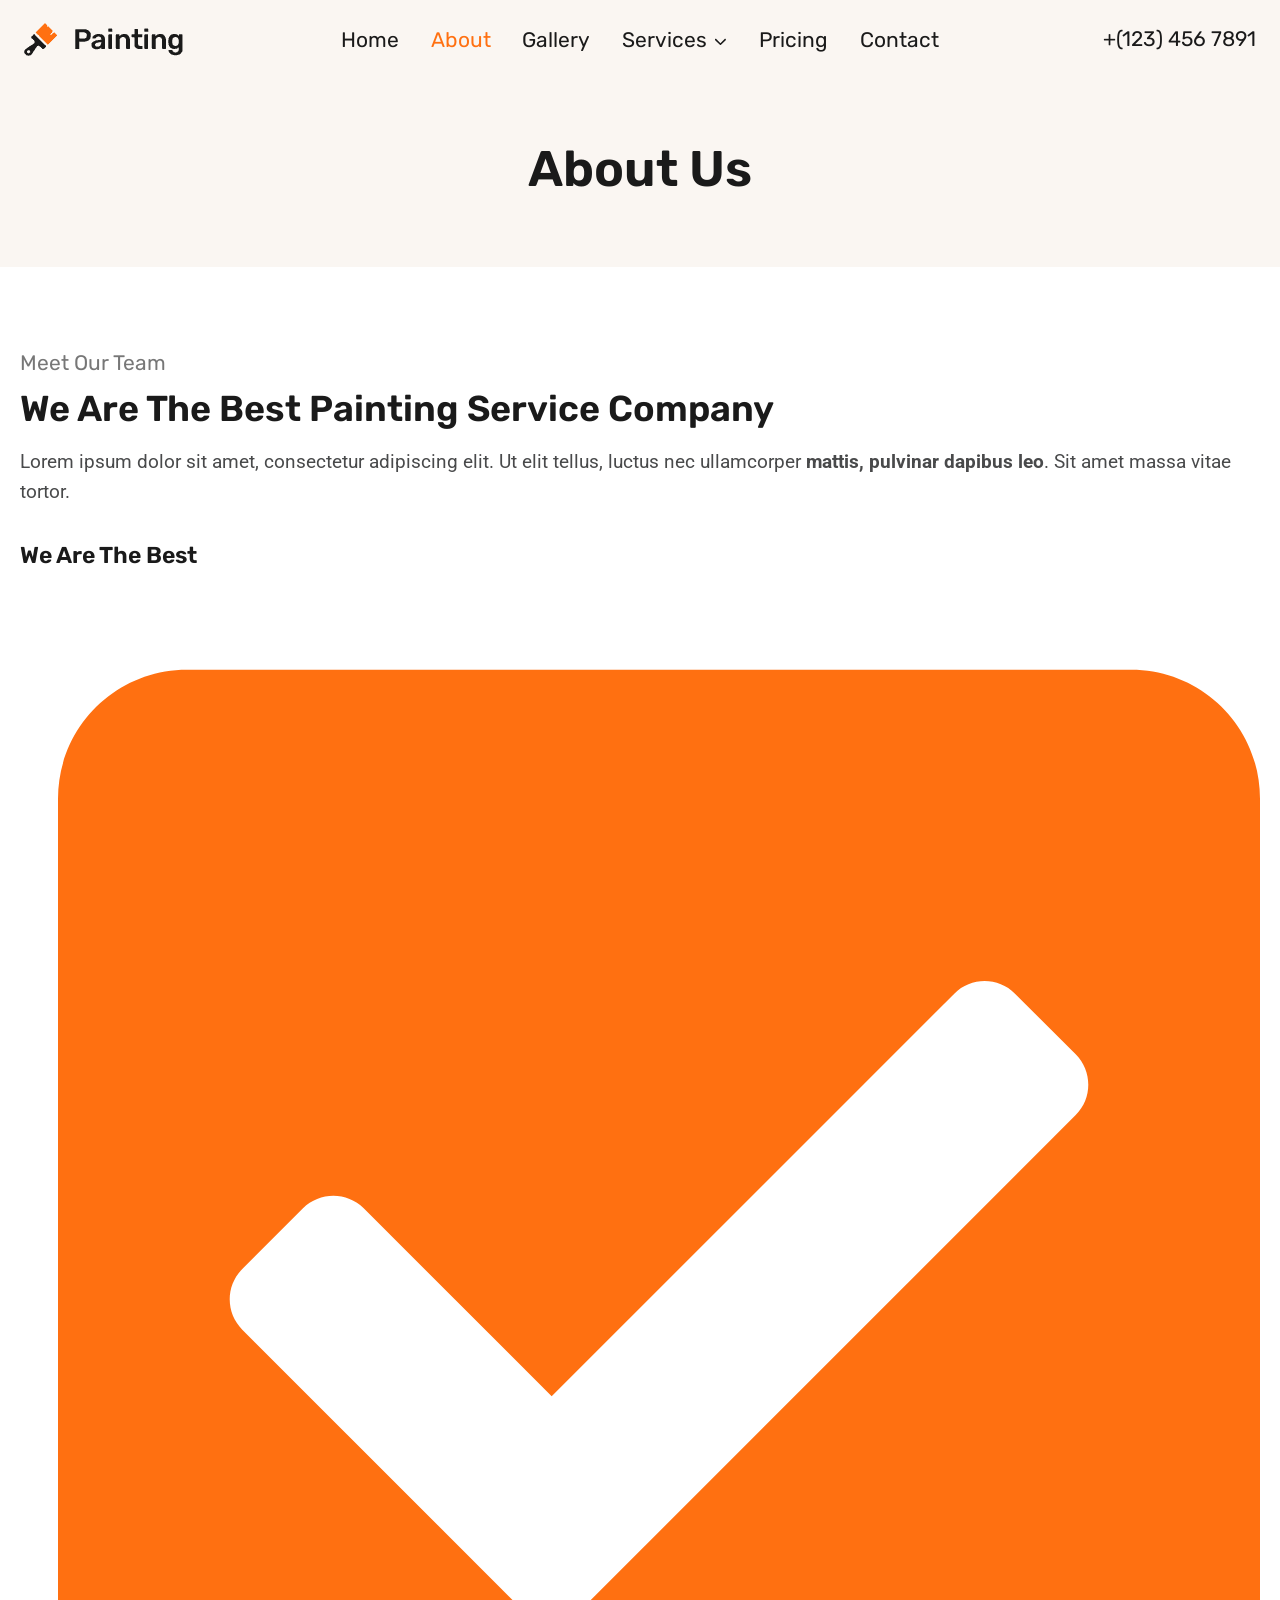
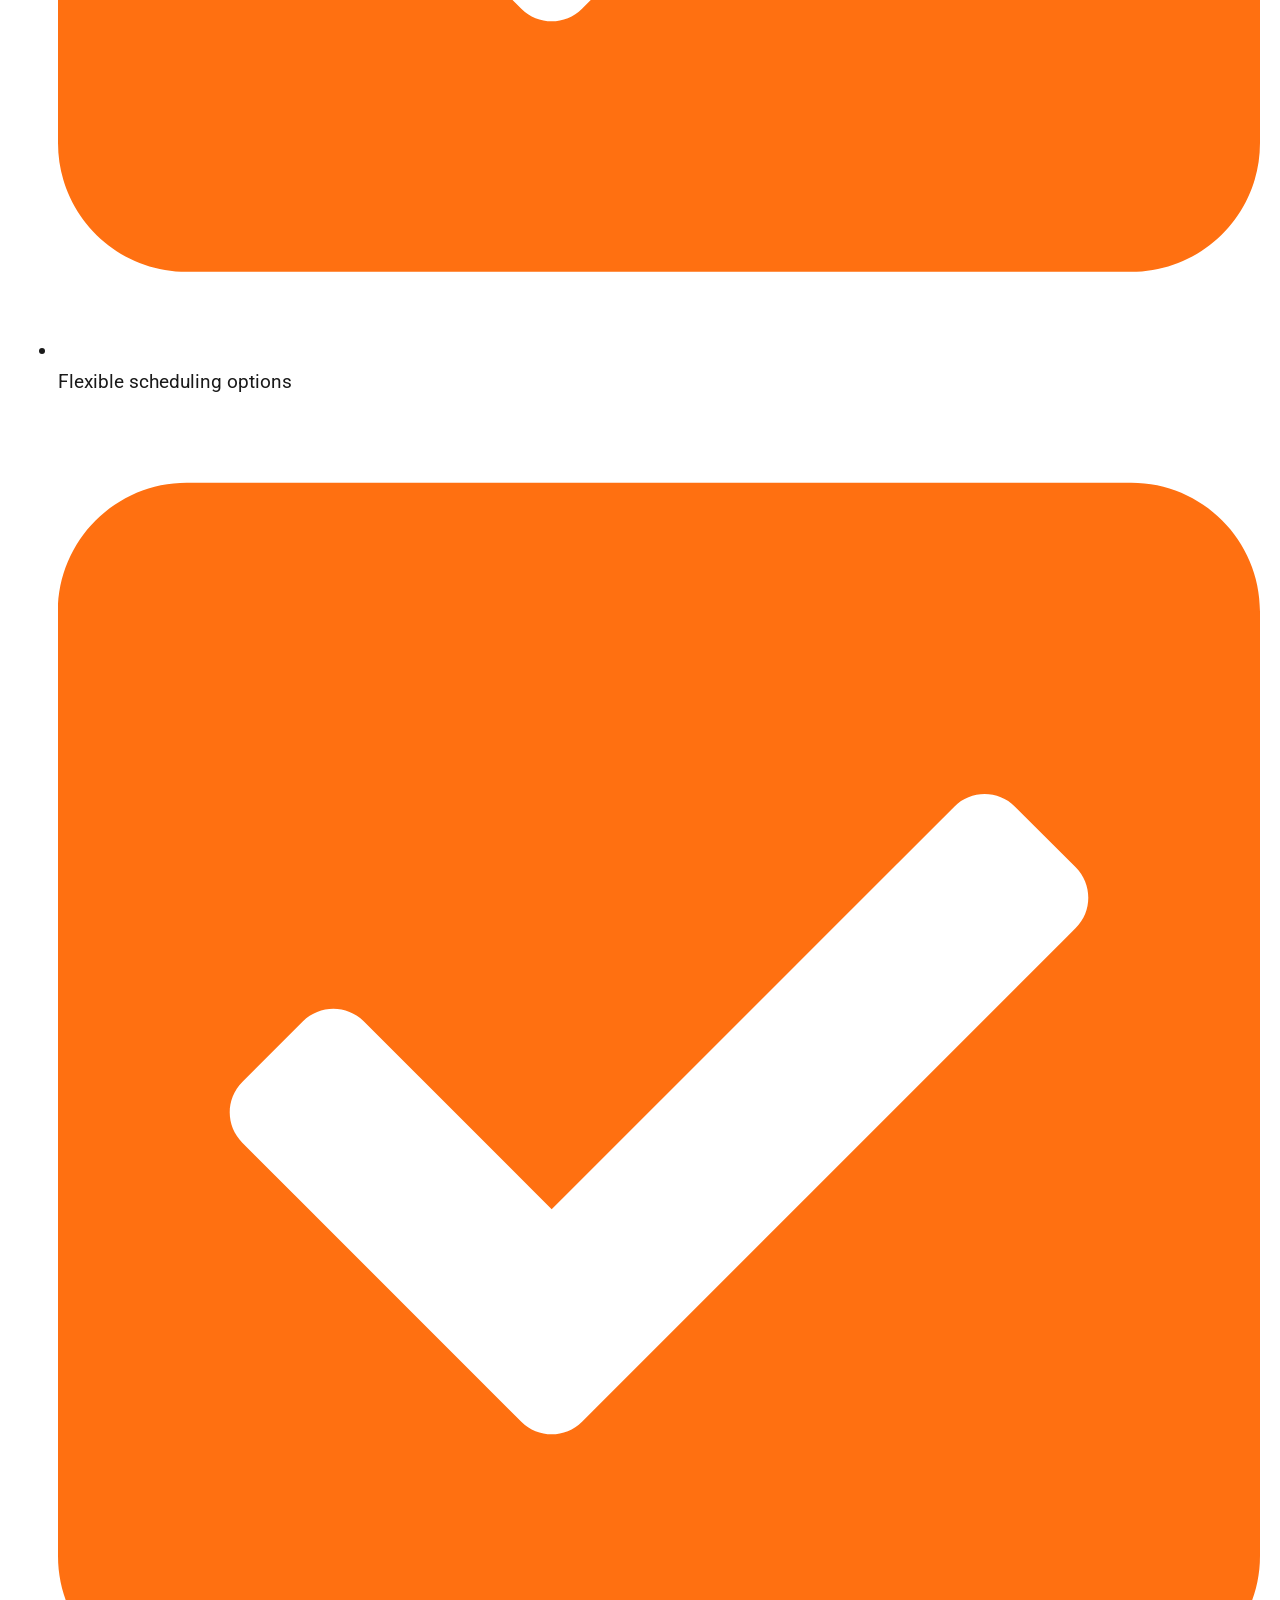
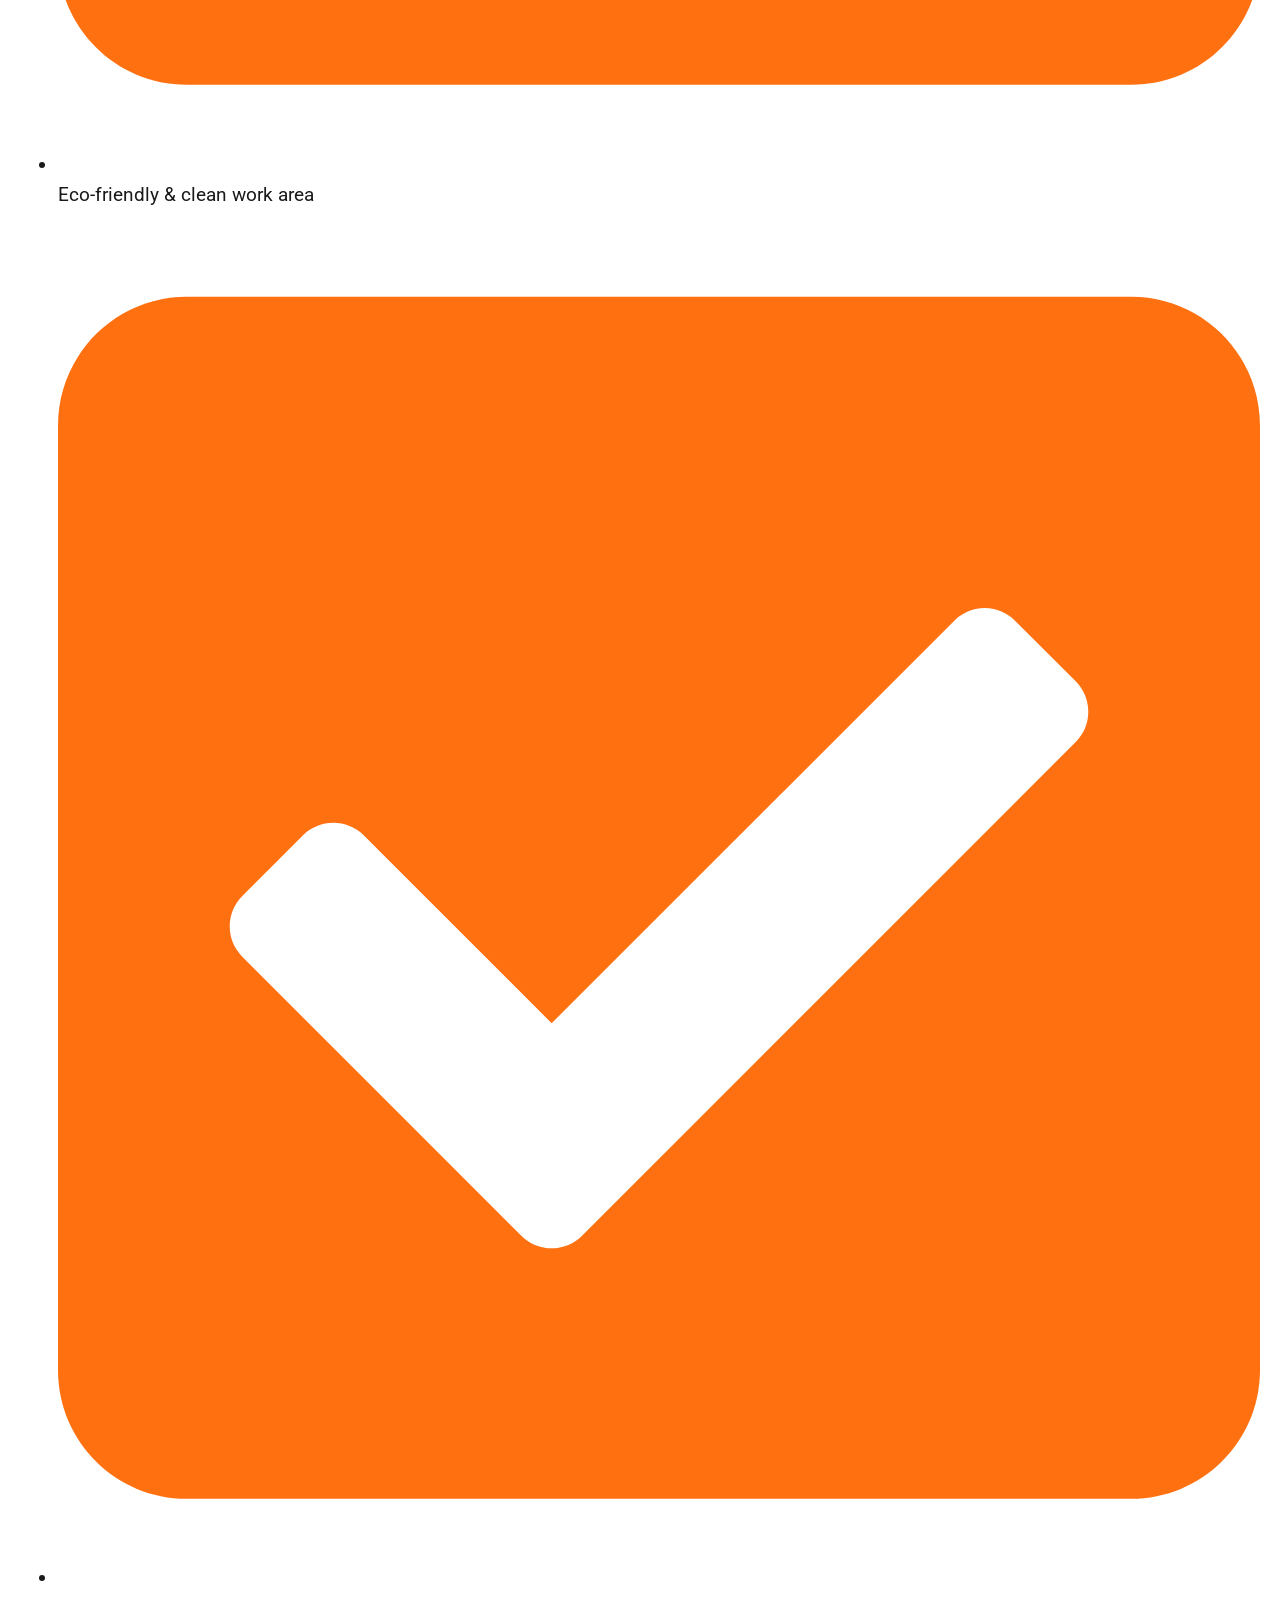
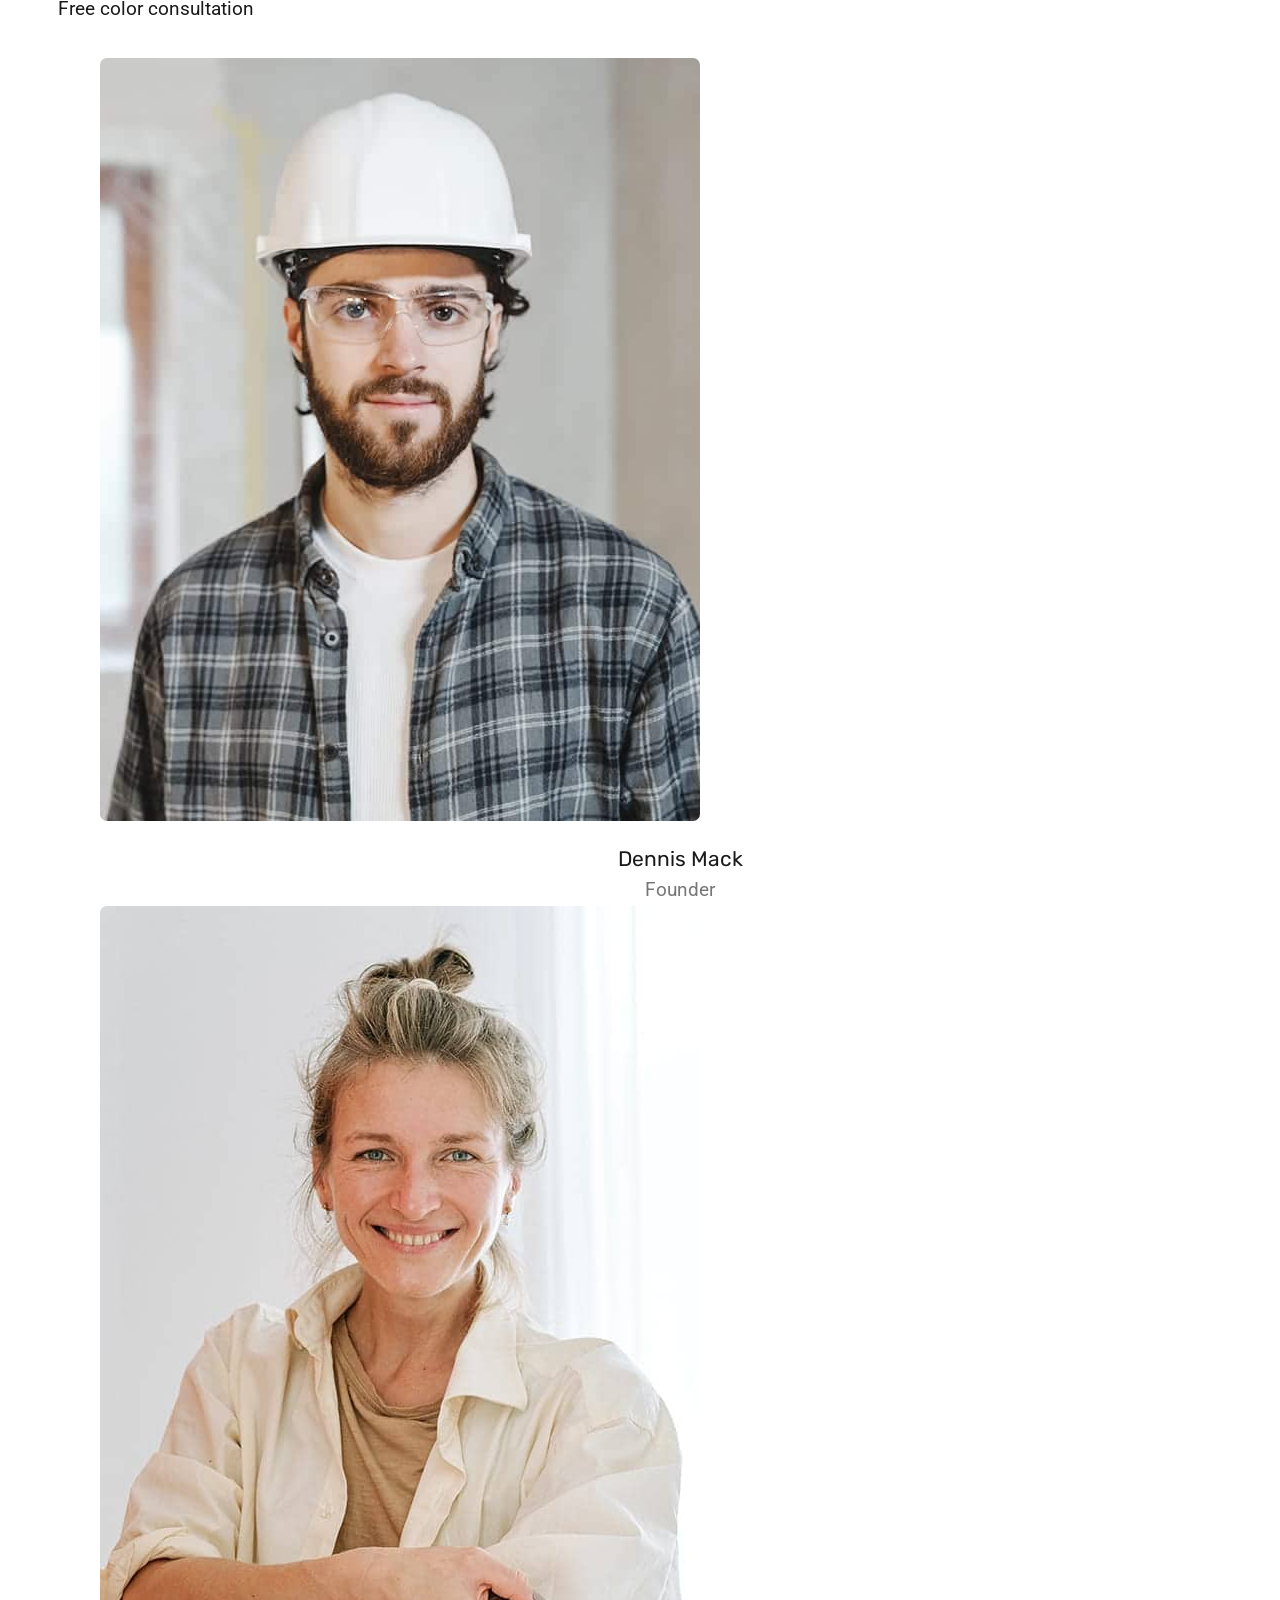
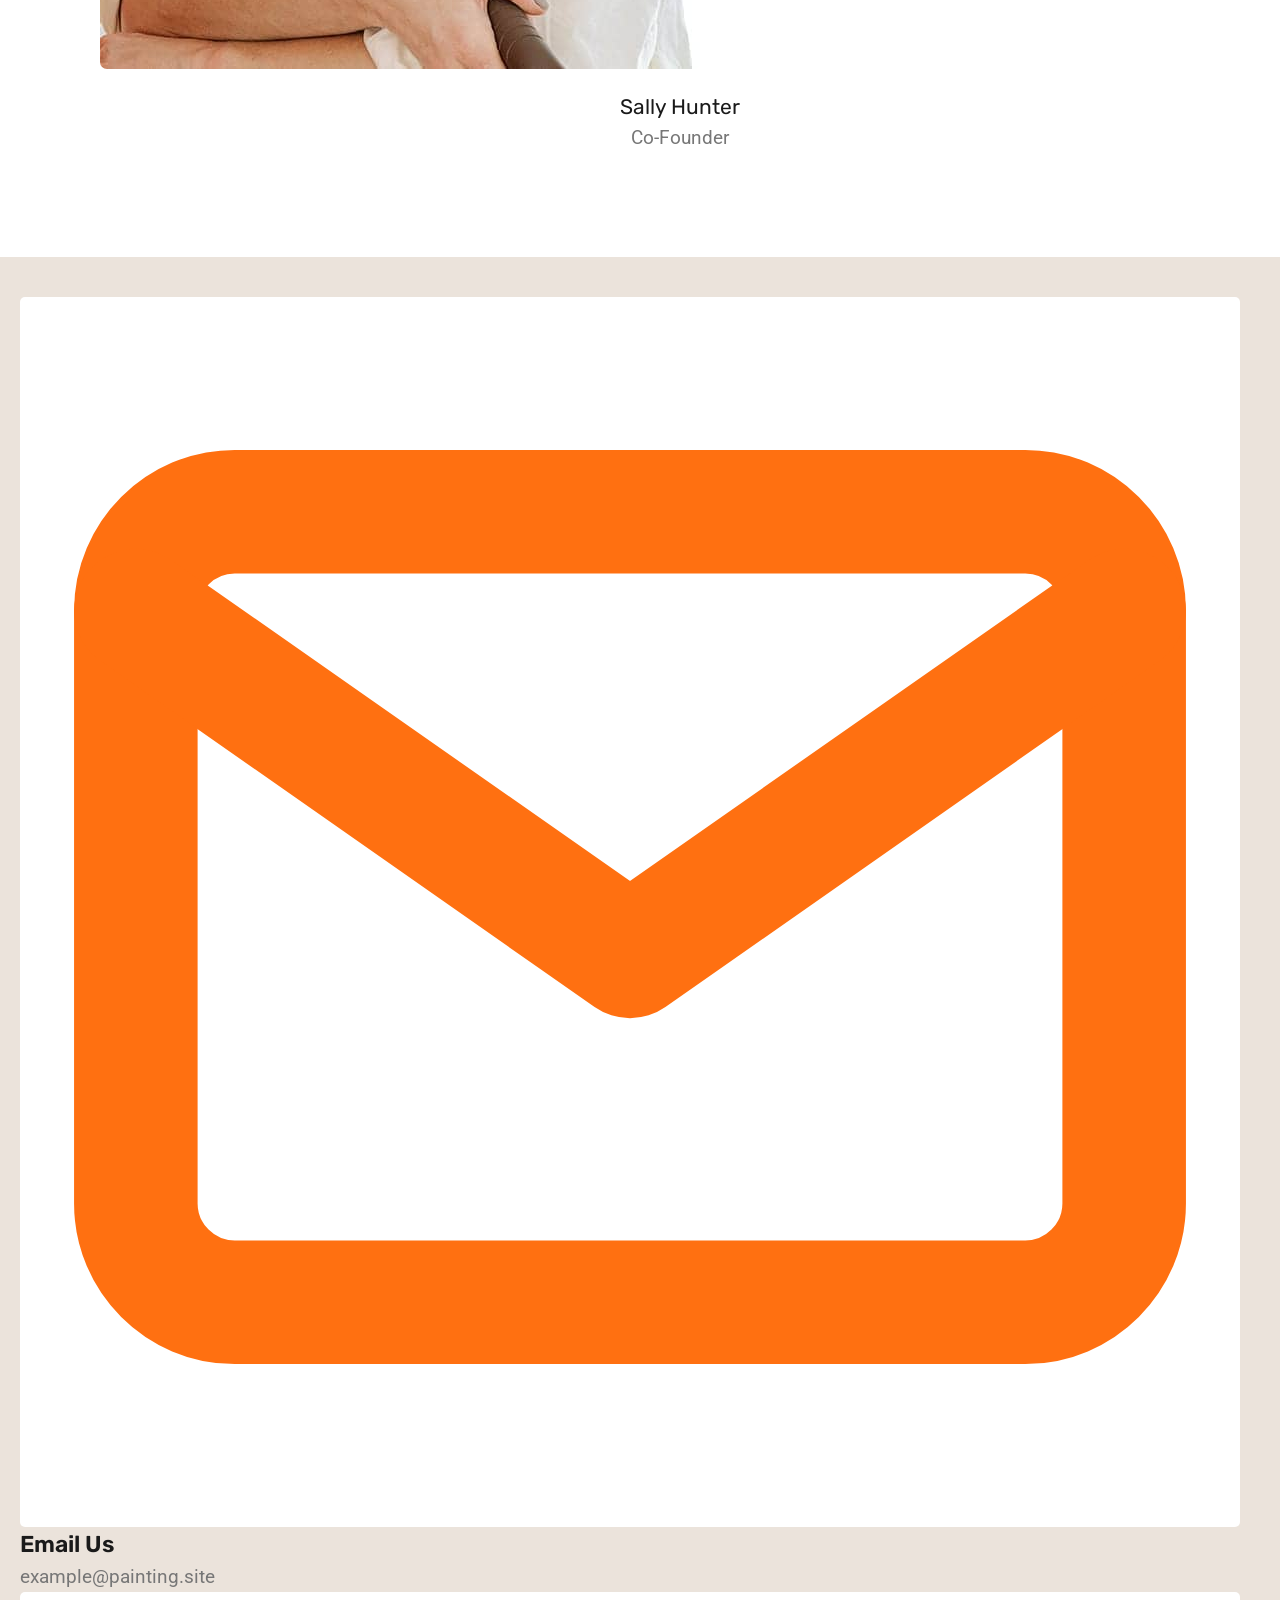
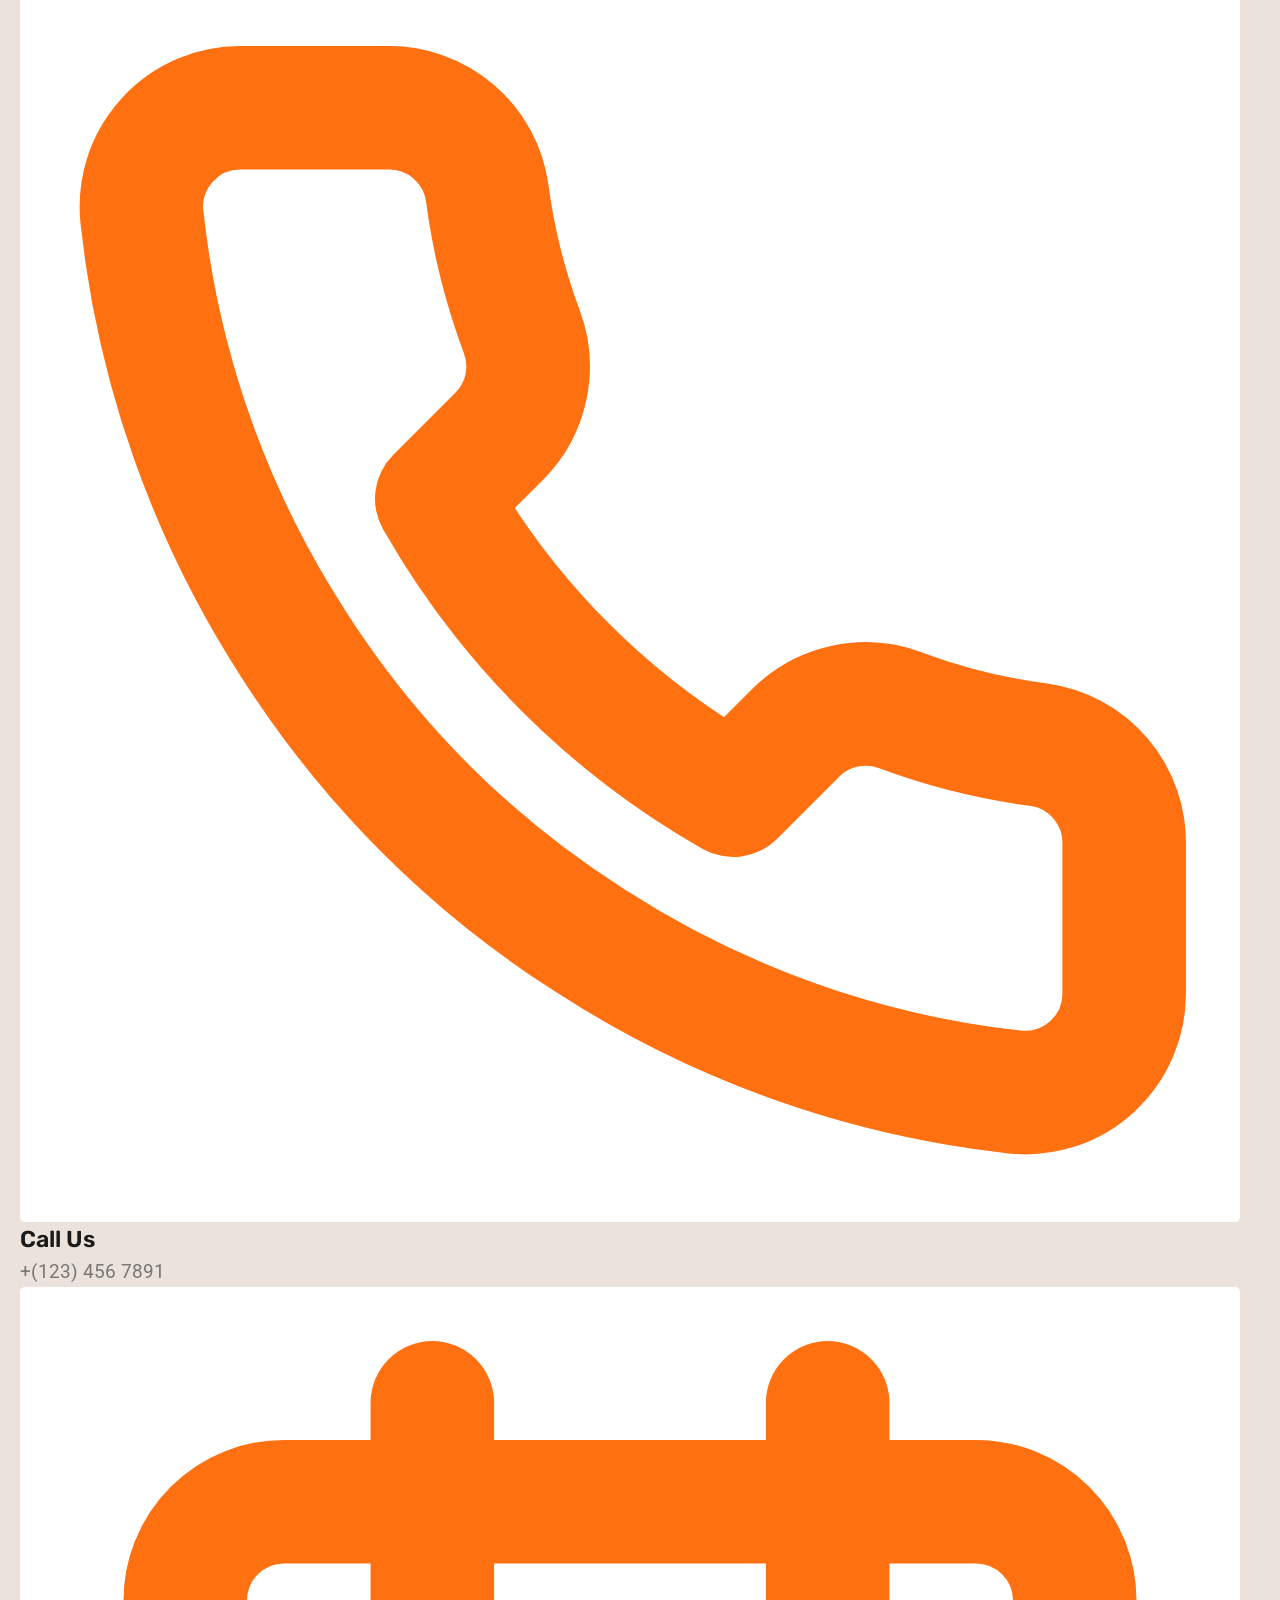
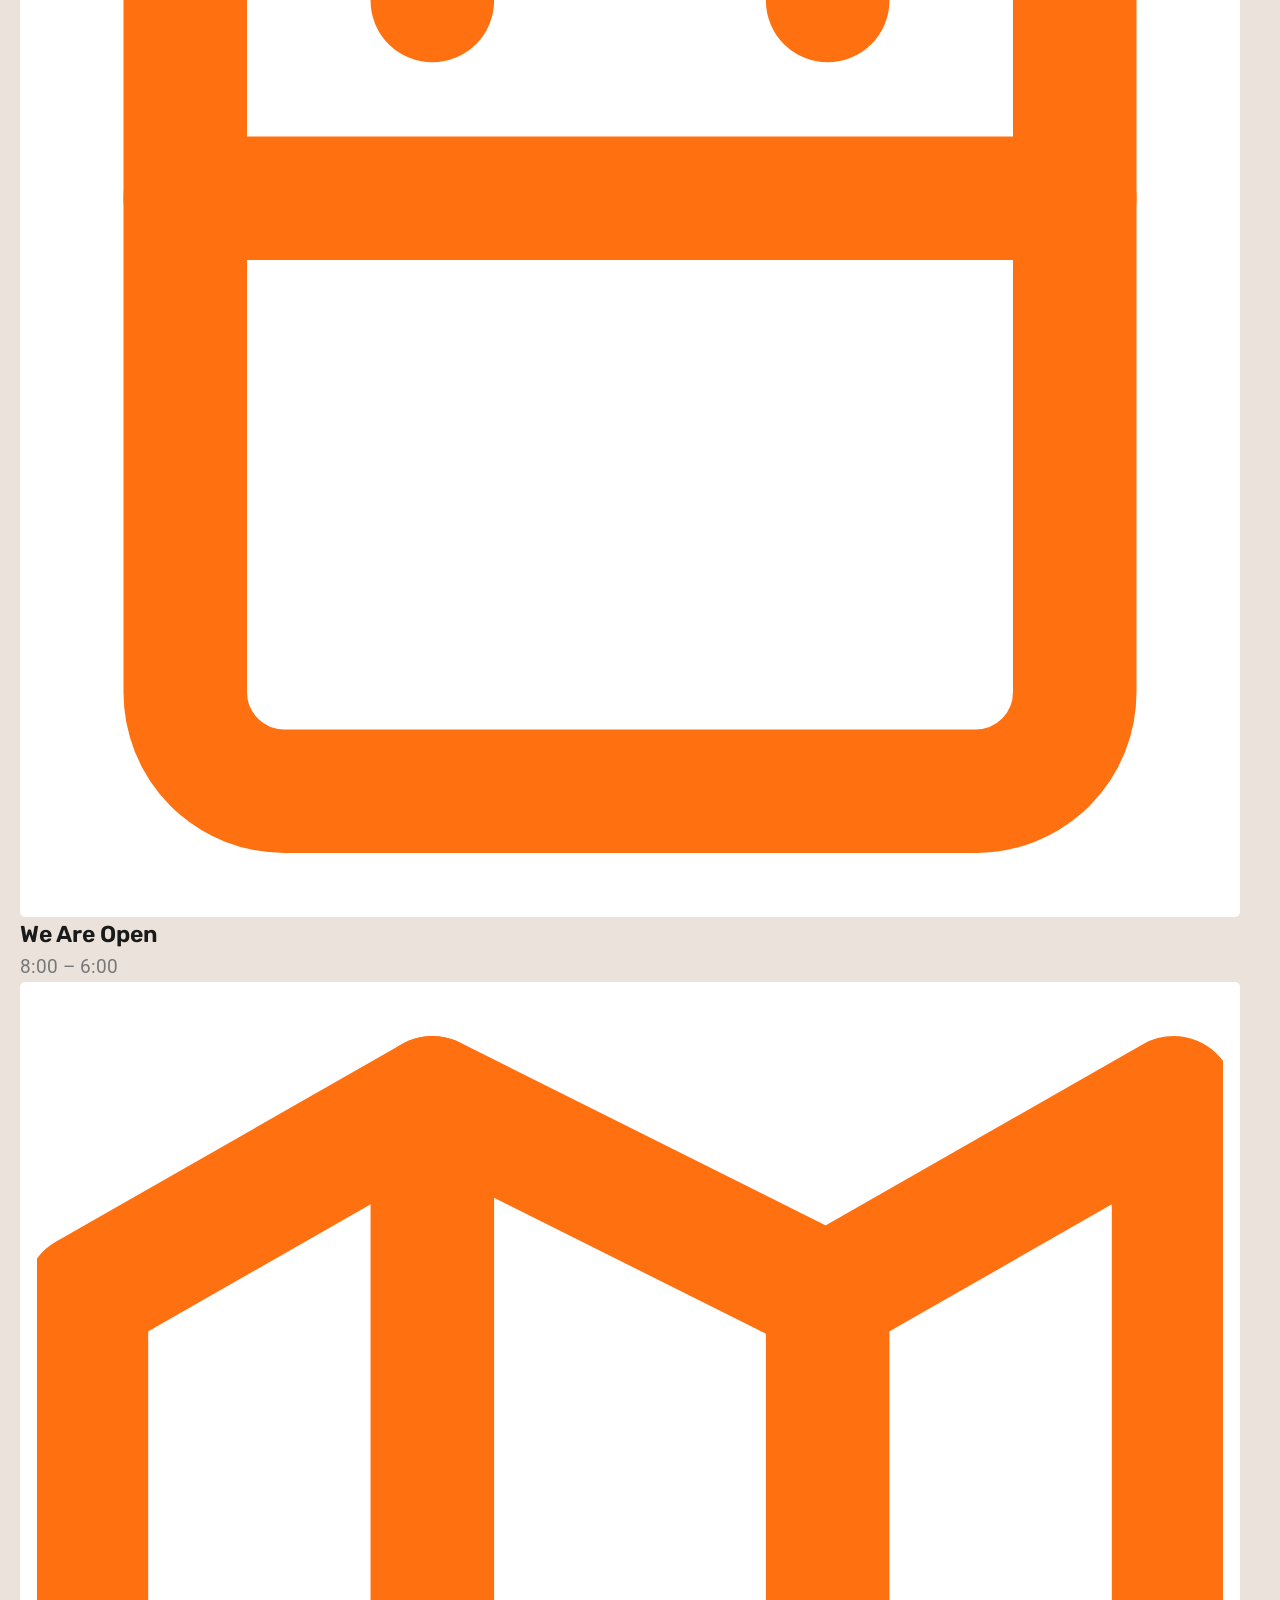
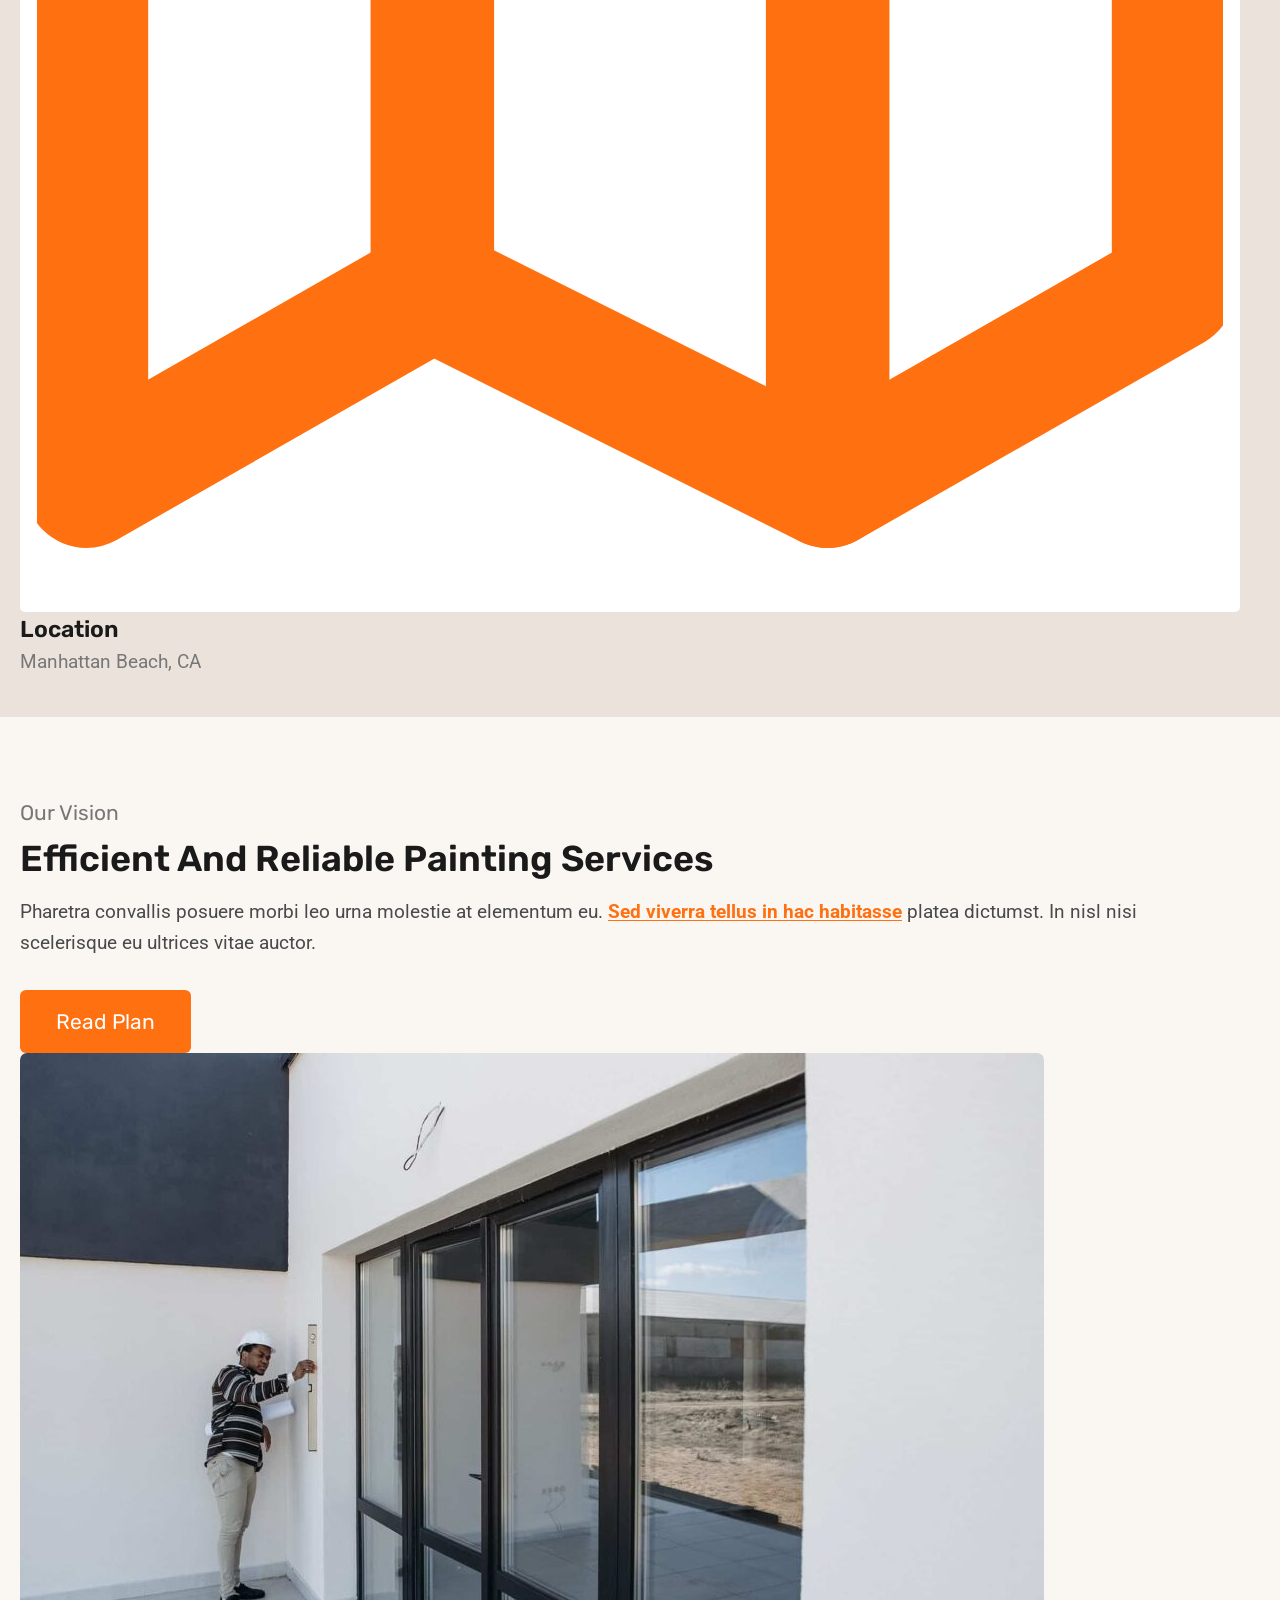
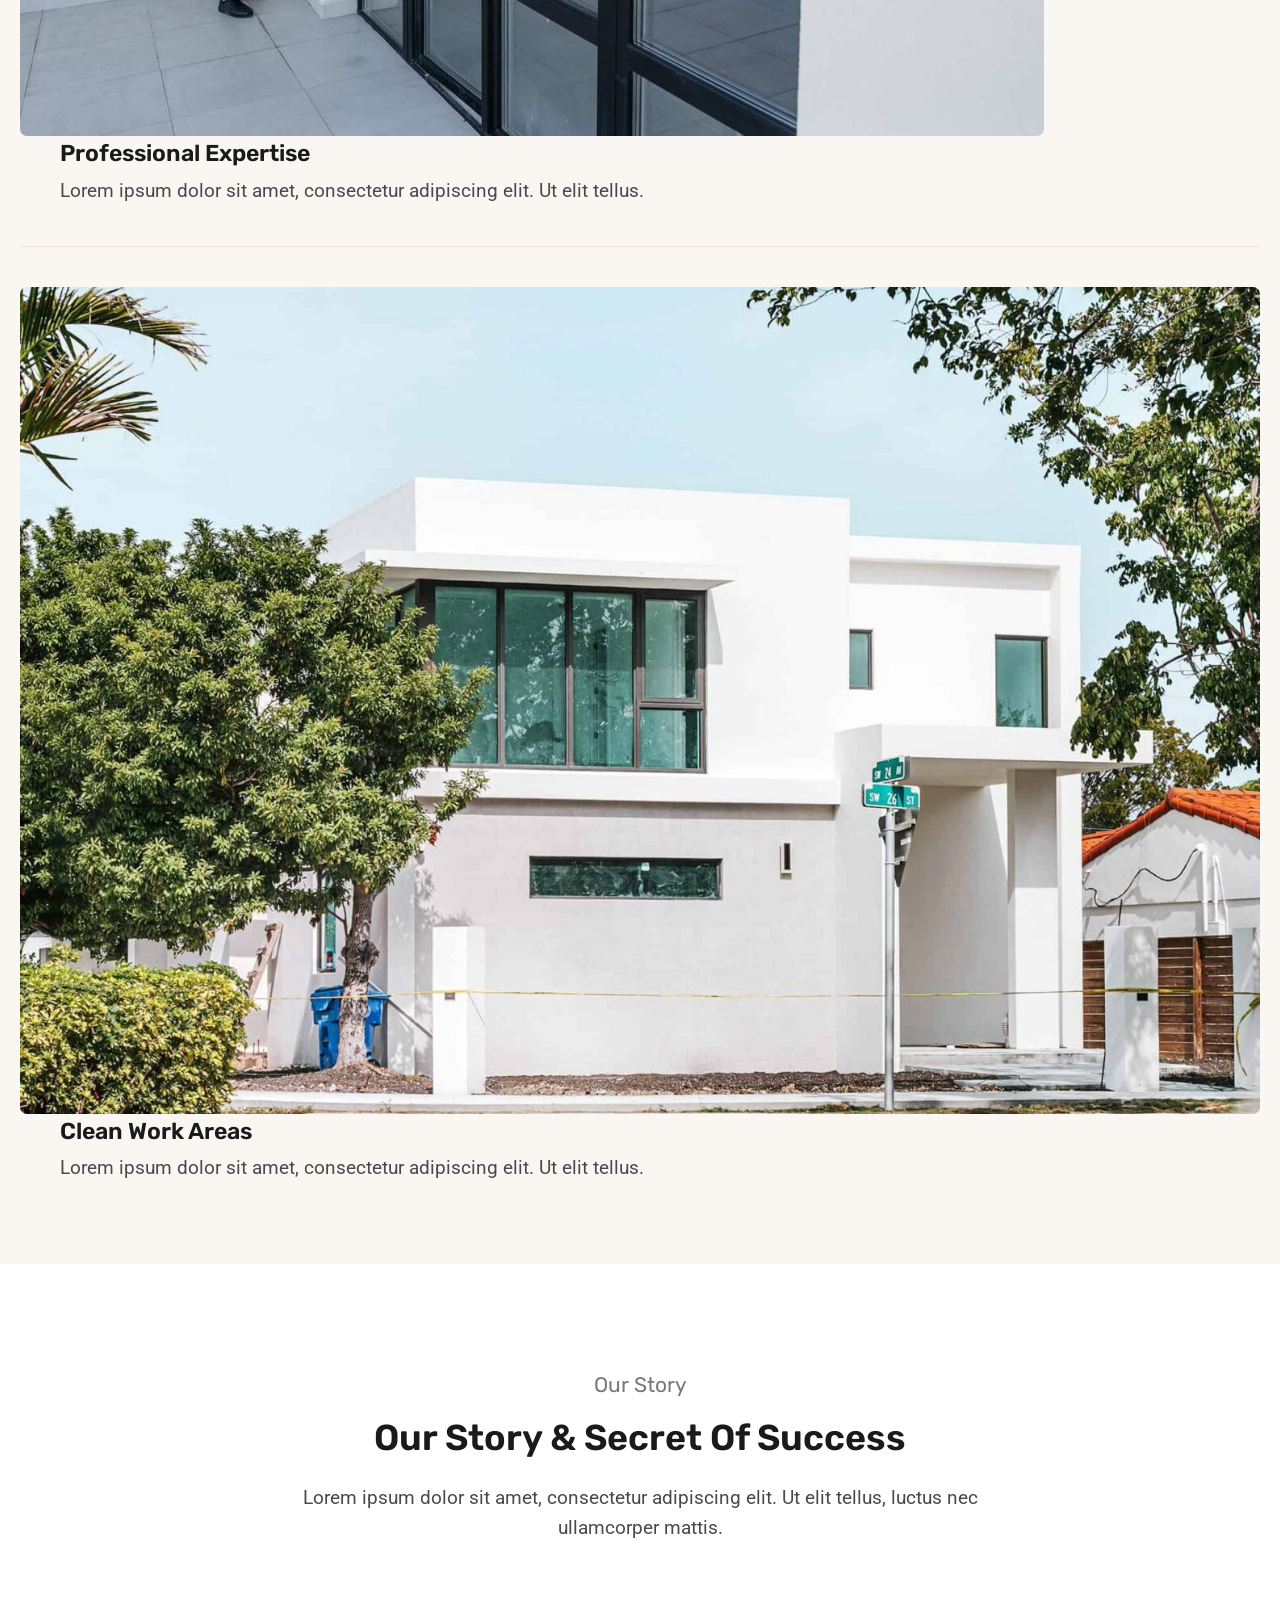
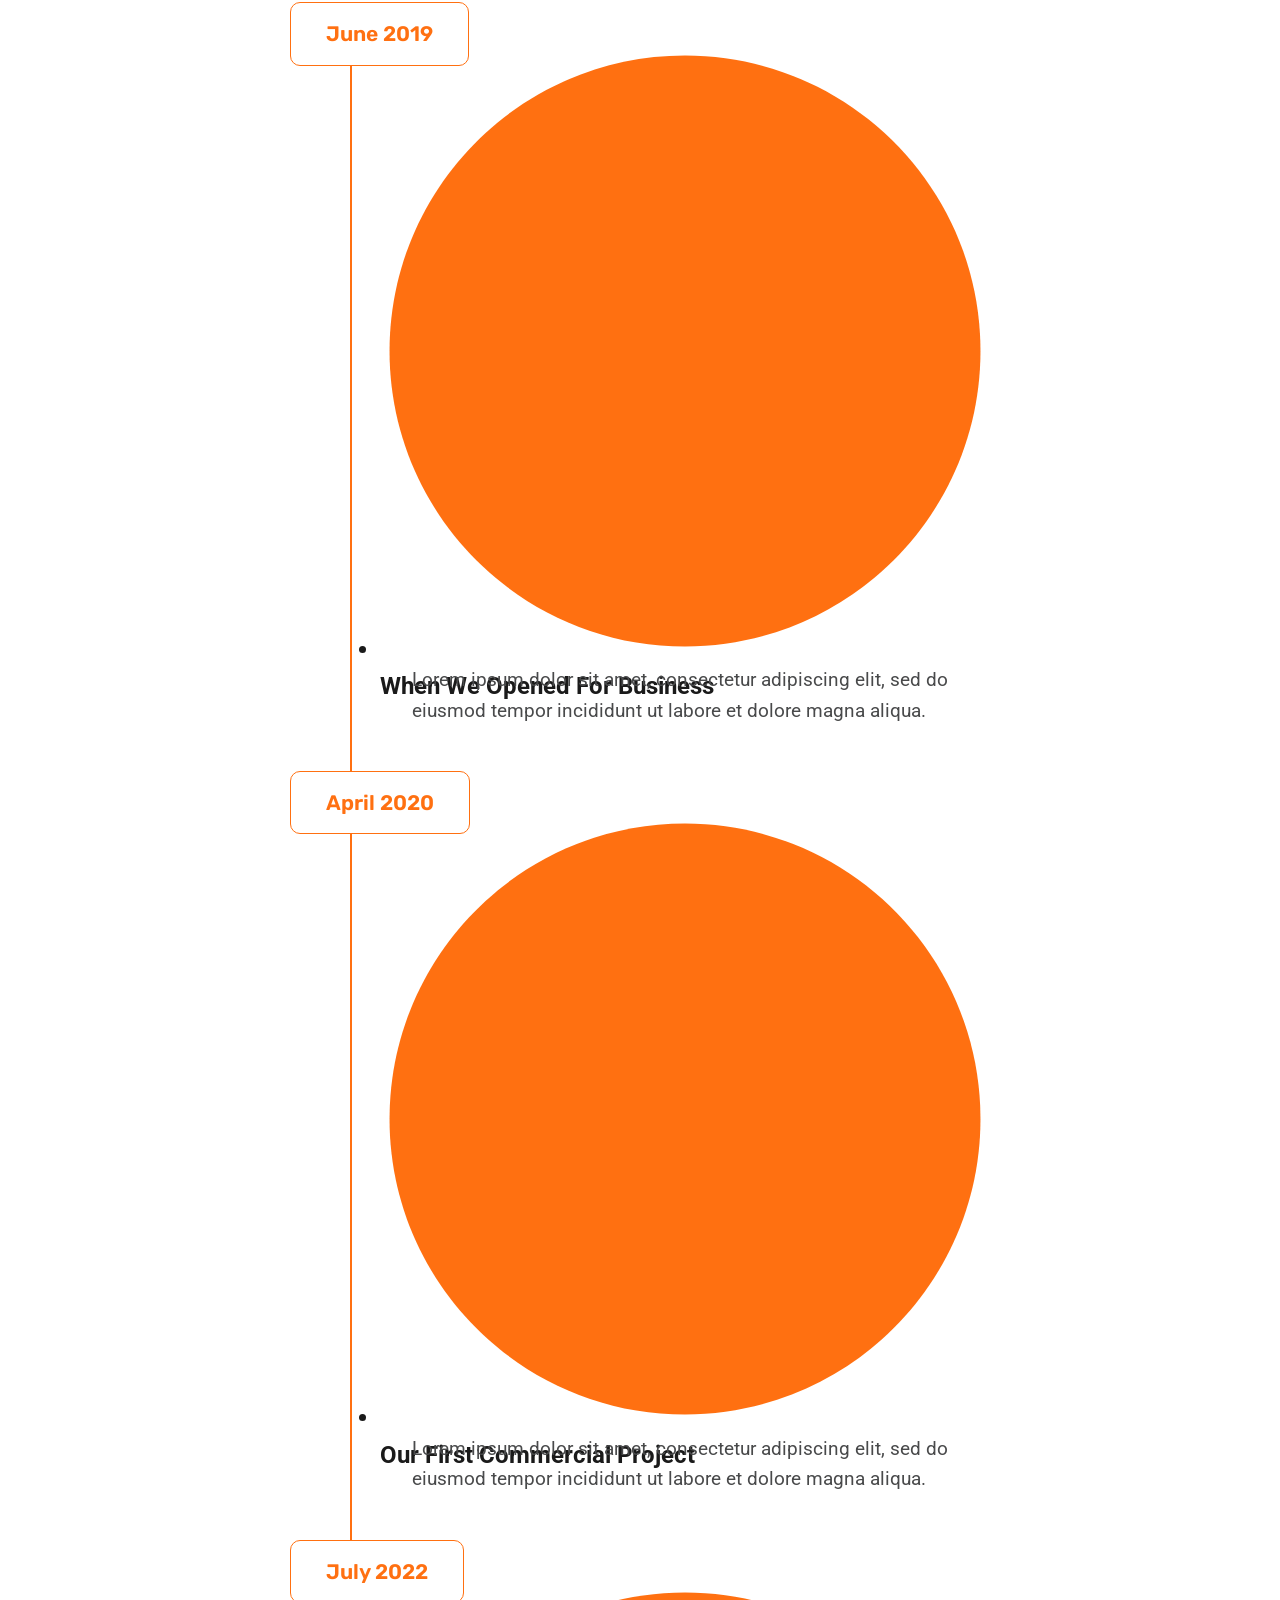
==== about/index.html @ 3c2ef855 "Upadate 0203" ====
<!DOCTYPE html>
<html lang="en-US" class="no-js" itemtype="https://schema.org/WebPage" itemscope>
<head><meta charset="UTF-8">
	
	<meta name="viewport" content="width=device-width, initial-scale=1, minimum-scale=1">
	<title>About – GOOD STUDY</title>
<meta name="robots" content="max-image-preview:large">
<link rel="alternate" type="application/rss+xml" title="GOOD STUDY » Feed" href="/feed/">
<link rel="alternate" type="application/rss+xml" title="GOOD STUDY » Comments Feed" href="/comments/feed/">
			<script>document.documentElement.classList.remove( 'no-js' );</script>
			<link rel="alternate" title="oEmbed (JSON)" type="application/json+oembed" href="/wp-json/oembed/1.0/embed?url=http%3A%2F%2F%2Fabout%2F">
<link rel="alternate" title="oEmbed (XML)" type="text/xml+oembed" href="/wp-json/oembed/1.0/embed?url=http%3A%2F%2F%2Fabout%2F&amp;format=xml">
<style id="wp-img-auto-sizes-contain-inline-css">
img:is([sizes=auto i],[sizes^="auto," i]){contain-intrinsic-size:3000px 1500px}
/*# sourceURL=wp-img-auto-sizes-contain-inline-css */
</style>
<style id="wp-emoji-styles-inline-css">

	img.wp-smiley, img.emoji {
		display: inline !important;
		border: none !important;
		box-shadow: none !important;
		height: 1em !important;
		width: 1em !important;
		margin: 0 0.07em !important;
		vertical-align: -0.1em !important;
		background: none !important;
		padding: 0 !important;
	}
/*# sourceURL=wp-emoji-styles-inline-css */
</style>
<style id="wp-block-library-inline-css">
:root{--wp-block-synced-color:#7a00df;--wp-block-synced-color--rgb:122,0,223;--wp-bound-block-color:var(--wp-block-synced-color);--wp-editor-canvas-background:#ddd;--wp-admin-theme-color:#007cba;--wp-admin-theme-color--rgb:0,124,186;--wp-admin-theme-color-darker-10:#006ba1;--wp-admin-theme-color-darker-10--rgb:0,107,160.5;--wp-admin-theme-color-darker-20:#005a87;--wp-admin-theme-color-darker-20--rgb:0,90,135;--wp-admin-border-width-focus:2px}@media (min-resolution:192dpi){:root{--wp-admin-border-width-focus:1.5px}}.wp-element-button{cursor:pointer}:root .has-very-light-gray-background-color{background-color:#eee}:root .has-very-dark-gray-background-color{background-color:#313131}:root .has-very-light-gray-color{color:#eee}:root .has-very-dark-gray-color{color:#313131}:root .has-vivid-green-cyan-to-vivid-cyan-blue-gradient-background{background:linear-gradient(135deg,#00d084,#0693e3)}:root .has-purple-crush-gradient-background{background:linear-gradient(135deg,#34e2e4,#4721fb 50%,#ab1dfe)}:root .has-hazy-dawn-gradient-background{background:linear-gradient(135deg,#faaca8,#dad0ec)}:root .has-subdued-olive-gradient-background{background:linear-gradient(135deg,#fafae1,#67a671)}:root .has-atomic-cream-gradient-background{background:linear-gradient(135deg,#fdd79a,#004a59)}:root .has-nightshade-gradient-background{background:linear-gradient(135deg,#330968,#31cdcf)}:root .has-midnight-gradient-background{background:linear-gradient(135deg,#020381,#2874fc)}:root{--wp--preset--font-size--normal:16px;--wp--preset--font-size--huge:42px}.has-regular-font-size{font-size:1em}.has-larger-font-size{font-size:2.625em}.has-normal-font-size{font-size:var(--wp--preset--font-size--normal)}.has-huge-font-size{font-size:var(--wp--preset--font-size--huge)}.has-text-align-center{text-align:center}.has-text-align-left{text-align:left}.has-text-align-right{text-align:right}.has-fit-text{white-space:nowrap!important}#end-resizable-editor-section{display:none}.aligncenter{clear:both}.items-justified-left{justify-content:flex-start}.items-justified-center{justify-content:center}.items-justified-right{justify-content:flex-end}.items-justified-space-between{justify-content:space-between}.screen-reader-text{border:0;clip-path:inset(50%);height:1px;margin:-1px;overflow:hidden;padding:0;position:absolute;width:1px;word-wrap:normal!important}.screen-reader-text:focus{background-color:#ddd;clip-path:none;color:#444;display:block;font-size:1em;height:auto;left:5px;line-height:normal;padding:15px 23px 14px;text-decoration:none;top:5px;width:auto;z-index:100000}html :where(.has-border-color){border-style:solid}html :where([style*=border-top-color]){border-top-style:solid}html :where([style*=border-right-color]){border-right-style:solid}html :where([style*=border-bottom-color]){border-bottom-style:solid}html :where([style*=border-left-color]){border-left-style:solid}html :where([style*=border-width]){border-style:solid}html :where([style*=border-top-width]){border-top-style:solid}html :where([style*=border-right-width]){border-right-style:solid}html :where([style*=border-bottom-width]){border-bottom-style:solid}html :where([style*=border-left-width]){border-left-style:solid}html :where(img[class*=wp-image-]){height:auto;max-width:100%}:where(figure){margin:0 0 1em}html :where(.is-position-sticky){--wp-admin--admin-bar--position-offset:var(--wp-admin--admin-bar--height,0px)}@media screen and (max-width:600px){html :where(.is-position-sticky){--wp-admin--admin-bar--position-offset:0px}}

/*# sourceURL=wp-block-library-inline-css */
</style><style id="wp-block-paragraph-inline-css">
.is-small-text{font-size:.875em}.is-regular-text{font-size:1em}.is-large-text{font-size:2.25em}.is-larger-text{font-size:3em}.has-drop-cap:not(:focus):first-letter{float:left;font-size:8.4em;font-style:normal;font-weight:100;line-height:.68;margin:.05em .1em 0 0;text-transform:uppercase}body.rtl .has-drop-cap:not(:focus):first-letter{float:none;margin-left:.1em}p.has-drop-cap.has-background{overflow:hidden}:root :where(p.has-background){padding:1.25em 2.375em}:where(p.has-text-color:not(.has-link-color)) a{color:inherit}p.has-text-align-left[style*="writing-mode:vertical-lr"],p.has-text-align-right[style*="writing-mode:vertical-rl"]{rotate:180deg}
/*# sourceURL=/wp-includes/blocks/paragraph/style.min.css */
</style>
<style id="global-styles-inline-css">
:root{--wp--preset--aspect-ratio--square: 1;--wp--preset--aspect-ratio--4-3: 4/3;--wp--preset--aspect-ratio--3-4: 3/4;--wp--preset--aspect-ratio--3-2: 3/2;--wp--preset--aspect-ratio--2-3: 2/3;--wp--preset--aspect-ratio--16-9: 16/9;--wp--preset--aspect-ratio--9-16: 9/16;--wp--preset--color--black: #000000;--wp--preset--color--cyan-bluish-gray: #abb8c3;--wp--preset--color--white: #ffffff;--wp--preset--color--pale-pink: #f78da7;--wp--preset--color--vivid-red: #cf2e2e;--wp--preset--color--luminous-vivid-orange: #ff6900;--wp--preset--color--luminous-vivid-amber: #fcb900;--wp--preset--color--light-green-cyan: #7bdcb5;--wp--preset--color--vivid-green-cyan: #00d084;--wp--preset--color--pale-cyan-blue: #8ed1fc;--wp--preset--color--vivid-cyan-blue: #0693e3;--wp--preset--color--vivid-purple: #9b51e0;--wp--preset--color--theme-palette-1: var(--global-palette1);--wp--preset--color--theme-palette-2: var(--global-palette2);--wp--preset--color--theme-palette-3: var(--global-palette3);--wp--preset--color--theme-palette-4: var(--global-palette4);--wp--preset--color--theme-palette-5: var(--global-palette5);--wp--preset--color--theme-palette-6: var(--global-palette6);--wp--preset--color--theme-palette-7: var(--global-palette7);--wp--preset--color--theme-palette-8: var(--global-palette8);--wp--preset--color--theme-palette-9: var(--global-palette9);--wp--preset--color--theme-palette-10: var(--global-palette10);--wp--preset--color--theme-palette-11: var(--global-palette11);--wp--preset--color--theme-palette-12: var(--global-palette12);--wp--preset--color--theme-palette-13: var(--global-palette13);--wp--preset--color--theme-palette-14: var(--global-palette14);--wp--preset--color--theme-palette-15: var(--global-palette15);--wp--preset--gradient--vivid-cyan-blue-to-vivid-purple: linear-gradient(135deg,rgb(6,147,227) 0%,rgb(155,81,224) 100%);--wp--preset--gradient--light-green-cyan-to-vivid-green-cyan: linear-gradient(135deg,rgb(122,220,180) 0%,rgb(0,208,130) 100%);--wp--preset--gradient--luminous-vivid-amber-to-luminous-vivid-orange: linear-gradient(135deg,rgb(252,185,0) 0%,rgb(255,105,0) 100%);--wp--preset--gradient--luminous-vivid-orange-to-vivid-red: linear-gradient(135deg,rgb(255,105,0) 0%,rgb(207,46,46) 100%);--wp--preset--gradient--very-light-gray-to-cyan-bluish-gray: linear-gradient(135deg,rgb(238,238,238) 0%,rgb(169,184,195) 100%);--wp--preset--gradient--cool-to-warm-spectrum: linear-gradient(135deg,rgb(74,234,220) 0%,rgb(151,120,209) 20%,rgb(207,42,186) 40%,rgb(238,44,130) 60%,rgb(251,105,98) 80%,rgb(254,248,76) 100%);--wp--preset--gradient--blush-light-purple: linear-gradient(135deg,rgb(255,206,236) 0%,rgb(152,150,240) 100%);--wp--preset--gradient--blush-bordeaux: linear-gradient(135deg,rgb(254,205,165) 0%,rgb(254,45,45) 50%,rgb(107,0,62) 100%);--wp--preset--gradient--luminous-dusk: linear-gradient(135deg,rgb(255,203,112) 0%,rgb(199,81,192) 50%,rgb(65,88,208) 100%);--wp--preset--gradient--pale-ocean: linear-gradient(135deg,rgb(255,245,203) 0%,rgb(182,227,212) 50%,rgb(51,167,181) 100%);--wp--preset--gradient--electric-grass: linear-gradient(135deg,rgb(202,248,128) 0%,rgb(113,206,126) 100%);--wp--preset--gradient--midnight: linear-gradient(135deg,rgb(2,3,129) 0%,rgb(40,116,252) 100%);--wp--preset--font-size--small: var(--global-font-size-small);--wp--preset--font-size--medium: var(--global-font-size-medium);--wp--preset--font-size--large: var(--global-font-size-large);--wp--preset--font-size--x-large: 42px;--wp--preset--font-size--larger: var(--global-font-size-larger);--wp--preset--font-size--xxlarge: var(--global-font-size-xxlarge);--wp--preset--spacing--20: 0.44rem;--wp--preset--spacing--30: 0.67rem;--wp--preset--spacing--40: 1rem;--wp--preset--spacing--50: 1.5rem;--wp--preset--spacing--60: 2.25rem;--wp--preset--spacing--70: 3.38rem;--wp--preset--spacing--80: 5.06rem;--wp--preset--shadow--natural: 6px 6px 9px rgba(0, 0, 0, 0.2);--wp--preset--shadow--deep: 12px 12px 50px rgba(0, 0, 0, 0.4);--wp--preset--shadow--sharp: 6px 6px 0px rgba(0, 0, 0, 0.2);--wp--preset--shadow--outlined: 6px 6px 0px -3px rgb(255, 255, 255), 6px 6px rgb(0, 0, 0);--wp--preset--shadow--crisp: 6px 6px 0px rgb(0, 0, 0);}:where(.is-layout-flex){gap: 0.5em;}:where(.is-layout-grid){gap: 0.5em;}body .is-layout-flex{display: flex;}.is-layout-flex{flex-wrap: wrap;align-items: center;}.is-layout-flex > :is(*, div){margin: 0;}body .is-layout-grid{display: grid;}.is-layout-grid > :is(*, div){margin: 0;}:where(.wp-block-columns.is-layout-flex){gap: 2em;}:where(.wp-block-columns.is-layout-grid){gap: 2em;}:where(.wp-block-post-template.is-layout-flex){gap: 1.25em;}:where(.wp-block-post-template.is-layout-grid){gap: 1.25em;}.has-black-color{color: var(--wp--preset--color--black) !important;}.has-cyan-bluish-gray-color{color: var(--wp--preset--color--cyan-bluish-gray) !important;}.has-white-color{color: var(--wp--preset--color--white) !important;}.has-pale-pink-color{color: var(--wp--preset--color--pale-pink) !important;}.has-vivid-red-color{color: var(--wp--preset--color--vivid-red) !important;}.has-luminous-vivid-orange-color{color: var(--wp--preset--color--luminous-vivid-orange) !important;}.has-luminous-vivid-amber-color{color: var(--wp--preset--color--luminous-vivid-amber) !important;}.has-light-green-cyan-color{color: var(--wp--preset--color--light-green-cyan) !important;}.has-vivid-green-cyan-color{color: var(--wp--preset--color--vivid-green-cyan) !important;}.has-pale-cyan-blue-color{color: var(--wp--preset--color--pale-cyan-blue) !important;}.has-vivid-cyan-blue-color{color: var(--wp--preset--color--vivid-cyan-blue) !important;}.has-vivid-purple-color{color: var(--wp--preset--color--vivid-purple) !important;}.has-black-background-color{background-color: var(--wp--preset--color--black) !important;}.has-cyan-bluish-gray-background-color{background-color: var(--wp--preset--color--cyan-bluish-gray) !important;}.has-white-background-color{background-color: var(--wp--preset--color--white) !important;}.has-pale-pink-background-color{background-color: var(--wp--preset--color--pale-pink) !important;}.has-vivid-red-background-color{background-color: var(--wp--preset--color--vivid-red) !important;}.has-luminous-vivid-orange-background-color{background-color: var(--wp--preset--color--luminous-vivid-orange) !important;}.has-luminous-vivid-amber-background-color{background-color: var(--wp--preset--color--luminous-vivid-amber) !important;}.has-light-green-cyan-background-color{background-color: var(--wp--preset--color--light-green-cyan) !important;}.has-vivid-green-cyan-background-color{background-color: var(--wp--preset--color--vivid-green-cyan) !important;}.has-pale-cyan-blue-background-color{background-color: var(--wp--preset--color--pale-cyan-blue) !important;}.has-vivid-cyan-blue-background-color{background-color: var(--wp--preset--color--vivid-cyan-blue) !important;}.has-vivid-purple-background-color{background-color: var(--wp--preset--color--vivid-purple) !important;}.has-black-border-color{border-color: var(--wp--preset--color--black) !important;}.has-cyan-bluish-gray-border-color{border-color: var(--wp--preset--color--cyan-bluish-gray) !important;}.has-white-border-color{border-color: var(--wp--preset--color--white) !important;}.has-pale-pink-border-color{border-color: var(--wp--preset--color--pale-pink) !important;}.has-vivid-red-border-color{border-color: var(--wp--preset--color--vivid-red) !important;}.has-luminous-vivid-orange-border-color{border-color: var(--wp--preset--color--luminous-vivid-orange) !important;}.has-luminous-vivid-amber-border-color{border-color: var(--wp--preset--color--luminous-vivid-amber) !important;}.has-light-green-cyan-border-color{border-color: var(--wp--preset--color--light-green-cyan) !important;}.has-vivid-green-cyan-border-color{border-color: var(--wp--preset--color--vivid-green-cyan) !important;}.has-pale-cyan-blue-border-color{border-color: var(--wp--preset--color--pale-cyan-blue) !important;}.has-vivid-cyan-blue-border-color{border-color: var(--wp--preset--color--vivid-cyan-blue) !important;}.has-vivid-purple-border-color{border-color: var(--wp--preset--color--vivid-purple) !important;}.has-vivid-cyan-blue-to-vivid-purple-gradient-background{background: var(--wp--preset--gradient--vivid-cyan-blue-to-vivid-purple) !important;}.has-light-green-cyan-to-vivid-green-cyan-gradient-background{background: var(--wp--preset--gradient--light-green-cyan-to-vivid-green-cyan) !important;}.has-luminous-vivid-amber-to-luminous-vivid-orange-gradient-background{background: var(--wp--preset--gradient--luminous-vivid-amber-to-luminous-vivid-orange) !important;}.has-luminous-vivid-orange-to-vivid-red-gradient-background{background: var(--wp--preset--gradient--luminous-vivid-orange-to-vivid-red) !important;}.has-very-light-gray-to-cyan-bluish-gray-gradient-background{background: var(--wp--preset--gradient--very-light-gray-to-cyan-bluish-gray) !important;}.has-cool-to-warm-spectrum-gradient-background{background: var(--wp--preset--gradient--cool-to-warm-spectrum) !important;}.has-blush-light-purple-gradient-background{background: var(--wp--preset--gradient--blush-light-purple) !important;}.has-blush-bordeaux-gradient-background{background: var(--wp--preset--gradient--blush-bordeaux) !important;}.has-luminous-dusk-gradient-background{background: var(--wp--preset--gradient--luminous-dusk) !important;}.has-pale-ocean-gradient-background{background: var(--wp--preset--gradient--pale-ocean) !important;}.has-electric-grass-gradient-background{background: var(--wp--preset--gradient--electric-grass) !important;}.has-midnight-gradient-background{background: var(--wp--preset--gradient--midnight) !important;}.has-small-font-size{font-size: var(--wp--preset--font-size--small) !important;}.has-medium-font-size{font-size: var(--wp--preset--font-size--medium) !important;}.has-large-font-size{font-size: var(--wp--preset--font-size--large) !important;}.has-x-large-font-size{font-size: var(--wp--preset--font-size--x-large) !important;}
/*# sourceURL=global-styles-inline-css */
</style>

<style id="classic-theme-styles-inline-css">
/*! This file is auto-generated */
.wp-block-button__link{color:#fff;background-color:#32373c;border-radius:9999px;box-shadow:none;text-decoration:none;padding:calc(.667em + 2px) calc(1.333em + 2px);font-size:1.125em}.wp-block-file__button{background:#32373c;color:#fff;text-decoration:none}
/*# sourceURL=/wp-includes/css/classic-themes.min.css */
</style>
<link rel="stylesheet" id="kadence-global-css" href="/wp-content/themes/kadence/assets/css/global.min.css?ver=1.4.3" media="all">
<style id="kadence-global-inline-css">
/* Kadence Base CSS */
:root{--global-palette1:#ff7011;--global-palette2:#ff8e3c;--global-palette3:#1a1a1a;--global-palette4:#494a4b;--global-palette5:#5b5b5c;--global-palette6:#777777;--global-palette7:#ebe3db;--global-palette8:#faf6f2;--global-palette9:#ffffff;--global-palette10:oklch(from var(--global-palette1) calc(l + 0.10 * (1 - l)) calc(c * 1.00) calc(h + 180) / 100%);--global-palette11:#13612e;--global-palette12:#1159af;--global-palette13:#b82105;--global-palette14:#f7630c;--global-palette15:#f5a524;--global-palette9rgb:255, 255, 255;--global-palette-highlight:var(--global-palette1);--global-palette-highlight-alt:var(--global-palette2);--global-palette-highlight-alt2:var(--global-palette9);--global-palette-btn-bg:var(--global-palette1);--global-palette-btn-bg-hover:#ff8e3c;--global-palette-btn:#ffffff;--global-palette-btn-hover:#ffffff;--global-palette-btn-sec-bg:var(--global-palette7);--global-palette-btn-sec-bg-hover:var(--global-palette2);--global-palette-btn-sec:var(--global-palette3);--global-palette-btn-sec-hover:var(--global-palette9);--global-body-font-family:Roboto, sans-serif;--global-heading-font-family:Rubik, sans-serif;--global-primary-nav-font-family:Rubik, sans-serif;--global-fallback-font:sans-serif;--global-display-fallback-font:sans-serif;--global-content-width:1290px;--global-content-wide-width:calc(1290px + 230px);--global-content-narrow-width:842px;--global-content-edge-padding:1.5rem;--global-content-boxed-padding:2rem;--global-calc-content-width:calc(1290px - var(--global-content-edge-padding) - var(--global-content-edge-padding) );--wp--style--global--content-size:var(--global-calc-content-width);}.wp-site-blocks{--global-vw:calc( 100vw - ( 0.5 * var(--scrollbar-offset)));}body{background:var(--global-palette8);}body, input, select, optgroup, textarea{font-style:normal;font-weight:normal;font-size:19px;line-height:1.6;font-family:var(--global-body-font-family);color:var(--global-palette4);}.content-bg, body.content-style-unboxed .site{background:var(--global-palette9);}h1,h2,h3,h4,h5,h6{font-family:var(--global-heading-font-family);}h1{font-style:normal;font-weight:600;font-size:50px;line-height:1.5;text-transform:capitalize;color:var(--global-palette3);}h2{font-style:normal;font-weight:600;font-size:36px;line-height:1.5;text-transform:capitalize;color:var(--global-palette3);}h3{font-style:normal;font-weight:600;font-size:28px;line-height:1.5;text-transform:capitalize;color:var(--global-palette3);}h4{font-style:normal;font-weight:600;font-size:26px;line-height:1.5;text-transform:capitalize;color:var(--global-palette3);}h5{font-style:normal;font-weight:600;font-size:23px;line-height:1.5;text-transform:capitalize;color:var(--global-palette3);}h6{font-style:normal;font-weight:normal;font-size:21px;line-height:1.5;letter-spacing:0px;text-transform:capitalize;color:var(--global-palette6);}@media all and (max-width: 767px){h1{font-size:45px;}}.entry-hero .kadence-breadcrumbs{max-width:1290px;}.site-container, .site-header-row-layout-contained, .site-footer-row-layout-contained, .entry-hero-layout-contained, .comments-area, .alignfull > .wp-block-cover__inner-container, .alignwide > .wp-block-cover__inner-container{max-width:var(--global-content-width);}.content-width-narrow .content-container.site-container, .content-width-narrow .hero-container.site-container{max-width:var(--global-content-narrow-width);}@media all and (min-width: 1520px){.wp-site-blocks .content-container  .alignwide{margin-left:-115px;margin-right:-115px;width:unset;max-width:unset;}}@media all and (min-width: 1102px){.content-width-narrow .wp-site-blocks .content-container .alignwide{margin-left:-130px;margin-right:-130px;width:unset;max-width:unset;}}.content-style-boxed .wp-site-blocks .entry-content .alignwide{margin-left:calc( -1 * var( --global-content-boxed-padding ) );margin-right:calc( -1 * var( --global-content-boxed-padding ) );}.content-area{margin-top:5rem;margin-bottom:5rem;}@media all and (max-width: 1024px){.content-area{margin-top:3rem;margin-bottom:3rem;}}@media all and (max-width: 767px){.content-area{margin-top:2rem;margin-bottom:2rem;}}@media all and (max-width: 1024px){:root{--global-content-boxed-padding:2rem;}}@media all and (max-width: 767px){:root{--global-content-boxed-padding:1.5rem;}}.entry-content-wrap{padding:2rem;}@media all and (max-width: 1024px){.entry-content-wrap{padding:2rem;}}@media all and (max-width: 767px){.entry-content-wrap{padding:1.5rem;}}.entry.single-entry{box-shadow:0px 15px 15px -10px rgba(0,0,0,0.05);}.entry.loop-entry{box-shadow:0px 15px 15px -10px rgba(0,0,0,0.05);}.loop-entry .entry-content-wrap{padding:2rem;}@media all and (max-width: 1024px){.loop-entry .entry-content-wrap{padding:2rem;}}@media all and (max-width: 767px){.loop-entry .entry-content-wrap{padding:1.5rem;}}button, .button, .wp-block-button__link, input[type="button"], input[type="reset"], input[type="submit"], .fl-button, .elementor-button-wrapper .elementor-button, .wc-block-components-checkout-place-order-button, .wc-block-cart__submit{font-style:normal;font-weight:normal;font-size:21px;line-height:1.1;letter-spacing:0px;font-family:Rubik, sans-serif;text-transform:capitalize;border-radius:6px;padding:19px 35px 19px 35px;border:1px solid currentColor;border-color:rgba(0,0,0,0);box-shadow:0px 0px 0px -7px rgba(0,0,0,0);}.wp-block-button.is-style-outline .wp-block-button__link{padding:19px 35px 19px 35px;}button:hover, button:focus, button:active, .button:hover, .button:focus, .button:active, .wp-block-button__link:hover, .wp-block-button__link:focus, .wp-block-button__link:active, input[type="button"]:hover, input[type="button"]:focus, input[type="button"]:active, input[type="reset"]:hover, input[type="reset"]:focus, input[type="reset"]:active, input[type="submit"]:hover, input[type="submit"]:focus, input[type="submit"]:active, .elementor-button-wrapper .elementor-button:hover, .elementor-button-wrapper .elementor-button:focus, .elementor-button-wrapper .elementor-button:active, .wc-block-cart__submit:hover{box-shadow:0px 15px 25px -7px rgba(0,0,0,0);}.kb-button.kb-btn-global-outline.kb-btn-global-inherit{padding-top:calc(19px - 2px);padding-right:calc(35px - 2px);padding-bottom:calc(19px - 2px);padding-left:calc(35px - 2px);}@media all and (max-width: 1024px){button, .button, .wp-block-button__link, input[type="button"], input[type="reset"], input[type="submit"], .fl-button, .elementor-button-wrapper .elementor-button, .wc-block-components-checkout-place-order-button, .wc-block-cart__submit{border-color:rgba(0,0,0,0);}}@media all and (max-width: 767px){button, .button, .wp-block-button__link, input[type="button"], input[type="reset"], input[type="submit"], .fl-button, .elementor-button-wrapper .elementor-button, .wc-block-components-checkout-place-order-button, .wc-block-cart__submit{border-color:rgba(0,0,0,0);}}button.button-style-secondary, .button.button-style-secondary, .wp-block-button__link.button-style-secondary, input[type="button"].button-style-secondary, input[type="reset"].button-style-secondary, input[type="submit"].button-style-secondary, .fl-button.button-style-secondary, .elementor-button-wrapper .elementor-button.button-style-secondary, .wc-block-components-checkout-place-order-button.button-style-secondary, .wc-block-cart__submit.button-style-secondary{font-style:normal;font-weight:normal;font-size:21px;line-height:1.1;letter-spacing:0px;font-family:Rubik, sans-serif;text-transform:capitalize;}@media all and (min-width: 1025px){.transparent-header .entry-hero .entry-hero-container-inner{padding-top:80px;}}@media all and (max-width: 1024px){.mobile-transparent-header .entry-hero .entry-hero-container-inner{padding-top:80px;}}@media all and (max-width: 767px){.mobile-transparent-header .entry-hero .entry-hero-container-inner{padding-top:80px;}}.entry-hero.page-hero-section .entry-header{min-height:200px;}
/* Kadence Header CSS */
@media all and (max-width: 1024px){.mobile-transparent-header #masthead{position:absolute;left:0px;right:0px;z-index:100;}.kadence-scrollbar-fixer.mobile-transparent-header #masthead{right:var(--scrollbar-offset,0);}.mobile-transparent-header #masthead, .mobile-transparent-header .site-top-header-wrap .site-header-row-container-inner, .mobile-transparent-header .site-main-header-wrap .site-header-row-container-inner, .mobile-transparent-header .site-bottom-header-wrap .site-header-row-container-inner{background:transparent;}.site-header-row-tablet-layout-fullwidth, .site-header-row-tablet-layout-standard{padding:0px;}}@media all and (min-width: 1025px){.transparent-header #masthead{position:absolute;left:0px;right:0px;z-index:100;}.transparent-header.kadence-scrollbar-fixer #masthead{right:var(--scrollbar-offset,0);}.transparent-header #masthead, .transparent-header .site-top-header-wrap .site-header-row-container-inner, .transparent-header .site-main-header-wrap .site-header-row-container-inner, .transparent-header .site-bottom-header-wrap .site-header-row-container-inner{background:transparent;}}.site-branding a.brand img{max-width:200px;}.site-branding a.brand img.svg-logo-image{width:200px;}.site-branding{padding:0px 0px 0px 0px;}#masthead, #masthead .kadence-sticky-header.item-is-fixed:not(.item-at-start):not(.site-header-row-container):not(.site-main-header-wrap), #masthead .kadence-sticky-header.item-is-fixed:not(.item-at-start) > .site-header-row-container-inner{background:#ffffff;}.site-main-header-inner-wrap{min-height:80px;}.header-navigation[class*="header-navigation-style-underline"] .header-menu-container.primary-menu-container>ul>li>a:after{width:calc( 100% - 1.5em);}.main-navigation .primary-menu-container > ul > li.menu-item > a{padding-left:calc(1.5em / 2);padding-right:calc(1.5em / 2);padding-top:0.6em;padding-bottom:0.6em;color:var(--global-palette3);}.main-navigation .primary-menu-container > ul > li.menu-item .dropdown-nav-special-toggle{right:calc(1.5em / 2);}.main-navigation .primary-menu-container > ul li.menu-item > a{font-style:normal;font-weight:normal;font-size:21px;letter-spacing:0px;font-family:var(--global-primary-nav-font-family);text-transform:capitalize;}.main-navigation .primary-menu-container > ul > li.menu-item > a:hover{color:var(--global-palette-highlight);}.main-navigation .primary-menu-container > ul > li.menu-item.current-menu-item > a{color:var(--global-palette1);}.header-navigation .header-menu-container ul ul.sub-menu, .header-navigation .header-menu-container ul ul.submenu{background:var(--global-palette9);box-shadow:5px 5px 40px 0px rgba(0,0,0,0.05);}.header-navigation .header-menu-container ul ul li.menu-item, .header-menu-container ul.menu > li.kadence-menu-mega-enabled > ul > li.menu-item > a{border-bottom:1px solid #eeeeee;border-radius:0px 0px 0px 0px;}.header-navigation .header-menu-container ul ul li.menu-item > a{width:200px;padding-top:1em;padding-bottom:1em;color:var(--global-palette3);font-style:normal;font-size:17px;line-height:1.2;}.header-navigation .header-menu-container ul ul li.menu-item > a:hover{color:var(--global-palette9);background:var(--global-palette1);border-radius:0px 0px 0px 0px;}.header-navigation .header-menu-container ul ul li.menu-item.current-menu-item > a{color:var(--global-palette9);background:var(--global-palette1);border-radius:0px 0px 0px 0px;}.mobile-toggle-open-container .menu-toggle-open, .mobile-toggle-open-container .menu-toggle-open:focus{color:var(--global-palette3);padding:0.4em 0.6em 0.4em 0.6em;font-size:14px;}.mobile-toggle-open-container .menu-toggle-open.menu-toggle-style-bordered{border:1px solid currentColor;}.mobile-toggle-open-container .menu-toggle-open .menu-toggle-icon{font-size:30px;}.mobile-toggle-open-container .menu-toggle-open:hover, .mobile-toggle-open-container .menu-toggle-open:focus-visible{color:var(--global-palette-highlight);}.mobile-navigation ul li{font-style:normal;font-weight:500;font-size:20px;line-height:1.2;font-family:Inter, sans-serif;}.mobile-navigation ul li a{padding-top:1em;padding-bottom:1em;}.mobile-navigation ul li > a, .mobile-navigation ul li.menu-item-has-children > .drawer-nav-drop-wrap{color:var(--global-palette8);}.mobile-navigation ul li.current-menu-item > a, .mobile-navigation ul li.current-menu-item.menu-item-has-children > .drawer-nav-drop-wrap{color:var(--global-palette-highlight);}.mobile-navigation ul li.menu-item-has-children .drawer-nav-drop-wrap, .mobile-navigation ul li:not(.menu-item-has-children) a{border-bottom:1px solid rgba(255,255,255,0.1);}.mobile-navigation:not(.drawer-navigation-parent-toggle-true) ul li.menu-item-has-children .drawer-nav-drop-wrap button{border-left:1px solid rgba(255,255,255,0.1);}#mobile-drawer .drawer-inner, #mobile-drawer.popup-drawer-layout-fullwidth.popup-drawer-animation-slice .pop-portion-bg, #mobile-drawer.popup-drawer-layout-fullwidth.popup-drawer-animation-slice.pop-animated.show-drawer .drawer-inner{background:var(--global-palette3);}#mobile-drawer .drawer-header .drawer-toggle{padding:0.6em 0.15em 0.6em 0.15em;font-size:24px;}#main-header .header-button{font-style:normal;margin:0px 0px 0px 20px;border-radius:1px 1px 1px 1px;color:var(--global-palette3);background:rgba(0,0,0,0);border:2px none currentColor;box-shadow:0px 0px 0px -7px rgba(0,0,0,0);}#main-header .header-button.button-size-custom{padding:0px 0px 0px 0px;}#main-header .header-button:hover{color:var(--global-palette1);box-shadow:0px 15px 25px -7px rgba(0,0,0,0);}
/* Kadence Footer CSS */
.site-middle-footer-wrap .site-footer-row-container-inner{background:var(--global-palette7);}.site-middle-footer-inner-wrap{padding-top:60px;padding-bottom:40px;grid-column-gap:100px;grid-row-gap:100px;}.site-middle-footer-inner-wrap .widget{margin-bottom:30px;}.site-middle-footer-inner-wrap .site-footer-section:not(:last-child):after{right:calc(-100px / 2);}@media all and (max-width: 1024px){.site-middle-footer-inner-wrap{padding-top:60px;padding-bottom:60px;grid-column-gap:50px;grid-row-gap:50px;}.site-middle-footer-inner-wrap .site-footer-section:not(:last-child):after{right:calc(-50px / 2);}}@media all and (max-width: 767px){.site-middle-footer-inner-wrap{padding-top:50px;padding-bottom:50px;grid-column-gap:30px;grid-row-gap:30px;}.site-middle-footer-inner-wrap .site-footer-section:not(:last-child):after{right:calc(-30px / 2);}}.site-bottom-footer-wrap .site-footer-row-container-inner{background:var(--global-palette3);font-style:normal;color:var(--global-palette9);}.site-bottom-footer-inner-wrap{padding-top:10px;padding-bottom:10px;grid-column-gap:30px;}.site-bottom-footer-inner-wrap .widget{margin-bottom:30px;}.site-bottom-footer-inner-wrap .widget-area .widget-title{font-style:normal;color:var(--global-palette9);}.site-bottom-footer-inner-wrap .site-footer-section:not(:last-child):after{right:calc(-30px / 2);}.footer-social-wrap .footer-social-inner-wrap{font-size:1em;gap:0.4em;}.site-footer .site-footer-wrap .site-footer-section .footer-social-wrap .footer-social-inner-wrap .social-button{color:var(--global-palette1);background:rgba(0,0,0,0);border:2px none transparent;border-radius:3px;}.site-footer .site-footer-wrap .site-footer-section .footer-social-wrap .footer-social-inner-wrap .social-button:hover{color:var(--global-palette2);}
/*# sourceURL=kadence-global-inline-css */
</style>
<link rel="stylesheet" id="kadence-header-css" href="/wp-content/themes/kadence/assets/css/header.min.css?ver=1.4.3" media="all">
<link rel="stylesheet" id="kadence-content-css" href="/wp-content/themes/kadence/assets/css/content.min.css?ver=1.4.3" media="all">
<link rel="stylesheet" id="kadence-footer-css" href="/wp-content/themes/kadence/assets/css/footer.min.css?ver=1.4.3" media="all">
<link rel="stylesheet" id="kadence-blocks-rowlayout-css" href="/wp-content/plugins/kadence-blocks/dist/style-blocks-rowlayout.css?ver=3.6.1" media="all">
<link rel="stylesheet" id="kadence-blocks-column-css" href="/wp-content/plugins/kadence-blocks/dist/style-blocks-column.css?ver=3.6.1" media="all">
<style id="kadence-blocks-advancedheading-inline-css">
	.wp-block-kadence-advancedheading mark{background:transparent;border-style:solid;border-width:0}
	.wp-block-kadence-advancedheading mark.kt-highlight{color:#f76a0c;}
	.kb-adv-heading-icon{display: inline-flex;justify-content: center;align-items: center;}
	.is-layout-constrained > .kb-advanced-heading-link {display: block;}.wp-block-kadence-advancedheading.has-background{padding: 0;}	.single-content .kadence-advanced-heading-wrapper h1,
	.single-content .kadence-advanced-heading-wrapper h2,
	.single-content .kadence-advanced-heading-wrapper h3,
	.single-content .kadence-advanced-heading-wrapper h4,
	.single-content .kadence-advanced-heading-wrapper h5,
	.single-content .kadence-advanced-heading-wrapper h6 {margin: 1.5em 0 .5em;}
	.single-content .kadence-advanced-heading-wrapper+* { margin-top:0;}.kb-screen-reader-text{position:absolute;width:1px;height:1px;padding:0;margin:-1px;overflow:hidden;clip:rect(0,0,0,0);}
/*# sourceURL=kadence-blocks-advancedheading-inline-css */
</style>
<link rel="stylesheet" id="kadence-blocks-iconlist-css" href="/wp-content/plugins/kadence-blocks/dist/style-blocks-iconlist.css?ver=3.6.1" media="all">
<link rel="stylesheet" id="kadence-blocks-image-css" href="/wp-content/plugins/kadence-blocks/dist/style-blocks-image.css?ver=3.6.1" media="all">
<link rel="stylesheet" id="kadence-blocks-infobox-css" href="/wp-content/plugins/kadence-blocks/dist/style-blocks-infobox.css?ver=3.6.1" media="all">
<link rel="stylesheet" id="kadence-blocks-advancedbtn-css" href="/wp-content/plugins/kadence-blocks/dist/style-blocks-advancedbtn.css?ver=3.6.1" media="all">
<link rel="stylesheet" id="kadence-blocks-form-css" href="/wp-content/plugins/kadence-blocks/dist/style-blocks-form.css?ver=3.6.1" media="all">
<style id="kadence-blocks-global-variables-inline-css">
:root {--global-kb-font-size-sm:clamp(0.8rem, 0.73rem + 0.217vw, 0.9rem);--global-kb-font-size-md:clamp(1.1rem, 0.995rem + 0.326vw, 1.25rem);--global-kb-font-size-lg:clamp(1.75rem, 1.576rem + 0.543vw, 2rem);--global-kb-font-size-xl:clamp(2.25rem, 1.728rem + 1.63vw, 3rem);--global-kb-font-size-xxl:clamp(2.5rem, 1.456rem + 3.26vw, 4rem);--global-kb-font-size-xxxl:clamp(2.75rem, 0.489rem + 7.065vw, 6rem);}
/*# sourceURL=kadence-blocks-global-variables-inline-css */
</style>
<style id="kadence_blocks_css-inline-css">
.kb-row-layout-wrap.wp-block-kadence-rowlayout.kb-row-layout-id520_487613-1a{margin-top:-40px;}.kb-row-layout-id520_487613-1a > .kt-row-column-wrap{padding-top:140px;padding-right:20px;padding-bottom:60px;padding-left:20px;grid-template-columns:minmax(0, 1fr);}.kb-row-layout-id520_487613-1a > .kt-row-layout-overlay{background-image:url('/wp-content/uploads/2022/06/pexels-steve-johnson-1843717.jpg');background-size:cover;background-position:center center;background-attachment:scroll;background-repeat:no-repeat;}@media all and (max-width: 767px){.kb-row-layout-id520_487613-1a > .kt-row-column-wrap{grid-template-columns:minmax(0, 1fr);}}.kadence-column520_baef78-0f > .kt-inside-inner-col{column-gap:var(--global-kb-gap-sm, 1rem);}.kadence-column520_baef78-0f > .kt-inside-inner-col{flex-direction:column;}.kadence-column520_baef78-0f > .kt-inside-inner-col > .aligncenter{width:100%;}@media all and (max-width: 1024px){.kadence-column520_baef78-0f > .kt-inside-inner-col{flex-direction:column;justify-content:center;}}@media all and (max-width: 767px){.kadence-column520_baef78-0f > .kt-inside-inner-col{flex-direction:column;justify-content:center;}}.kb-row-layout-id520_c74fab-e2 > .kt-row-column-wrap{max-width:500px;margin-left:auto;margin-right:auto;padding-top:0px;padding-bottom:0px;grid-template-columns:minmax(0, 1fr);}@media all and (max-width: 767px){.kb-row-layout-id520_c74fab-e2 > .kt-row-column-wrap{grid-template-columns:minmax(0, 1fr);}}.kadence-column520_a59369-3b > .kt-inside-inner-col{column-gap:var(--global-kb-gap-sm, 1rem);}.kadence-column520_a59369-3b > .kt-inside-inner-col{flex-direction:column;}.kadence-column520_a59369-3b > .kt-inside-inner-col > .aligncenter{width:100%;}@media all and (max-width: 1024px){.kadence-column520_a59369-3b > .kt-inside-inner-col{flex-direction:column;justify-content:center;}}@media all and (max-width: 767px){.kadence-column520_a59369-3b > .kt-inside-inner-col{flex-direction:column;justify-content:center;}}.wp-block-kadence-advancedheading.kt-adv-heading520_a22b62-1c, .wp-block-kadence-advancedheading.kt-adv-heading520_a22b62-1c[data-kb-block="kb-adv-heading520_a22b62-1c"]{text-align:center;}.wp-block-kadence-advancedheading.kt-adv-heading520_a22b62-1c mark.kt-highlight, .wp-block-kadence-advancedheading.kt-adv-heading520_a22b62-1c[data-kb-block="kb-adv-heading520_a22b62-1c"] mark.kt-highlight{-webkit-box-decoration-break:clone;box-decoration-break:clone;}.wp-block-kadence-advancedheading.kt-adv-heading520_a22b62-1c img.kb-inline-image, .wp-block-kadence-advancedheading.kt-adv-heading520_a22b62-1c[data-kb-block="kb-adv-heading520_a22b62-1c"] img.kb-inline-image{width:150px;display:inline-block;}.kb-row-layout-id520_9e9245-67 > .kt-row-column-wrap{max-width:var( --global-content-width, 1290px );padding-left:var(--global-content-edge-padding);padding-right:var(--global-content-edge-padding);padding-top:80px;padding-right:20px;padding-bottom:80px;padding-left:20px;grid-template-columns:minmax(0, calc(40.9% - ((var(--kb-default-row-gutter, var(--global-row-gutter-md, 2rem)) * 1 )/2)))minmax(0, calc(59.1% - ((var(--kb-default-row-gutter, var(--global-row-gutter-md, 2rem)) * 1 )/2)));}@media all and (max-width: 1024px){.kb-row-layout-id520_9e9245-67 > .kt-row-column-wrap{padding-top:60px;padding-right:150px;padding-bottom:60px;padding-left:150px;grid-template-columns:minmax(0, 1fr);}}@media all and (max-width: 767px){.kb-row-layout-id520_9e9245-67 > .kt-row-column-wrap{padding-top:40px;padding-right:30px;padding-bottom:40px;padding-left:30px;grid-template-columns:minmax(0, 1fr);}}.kadence-column520_91bf39-76 > .kt-inside-inner-col{column-gap:var(--global-kb-gap-sm, 1rem);}.kadence-column520_91bf39-76 > .kt-inside-inner-col{flex-direction:column;}.kadence-column520_91bf39-76 > .kt-inside-inner-col > .aligncenter{width:100%;}@media all and (max-width: 1024px){.kadence-column520_91bf39-76 > .kt-inside-inner-col{flex-direction:column;justify-content:center;}}@media all and (max-width: 1024px){.kadence-column520_91bf39-76, .kt-inside-inner-col > .kadence-column520_91bf39-76:not(.specificity){margin-right:0px;margin-left:0px;}}@media all and (max-width: 767px){.kadence-column520_91bf39-76 > .kt-inside-inner-col{flex-direction:column;justify-content:center;}}.wp-block-kadence-advancedheading.kt-adv-heading520_54465c-be mark.kt-highlight, .wp-block-kadence-advancedheading.kt-adv-heading520_54465c-be[data-kb-block="kb-adv-heading520_54465c-be"] mark.kt-highlight{-webkit-box-decoration-break:clone;box-decoration-break:clone;}.wp-block-kadence-advancedheading.kt-adv-heading520_54465c-be img.kb-inline-image, .wp-block-kadence-advancedheading.kt-adv-heading520_54465c-be[data-kb-block="kb-adv-heading520_54465c-be"] img.kb-inline-image{width:150px;display:inline-block;}@media all and (max-width: 1024px){.wp-block-kadence-advancedheading.kt-adv-heading520_54465c-be, .wp-block-kadence-advancedheading.kt-adv-heading520_54465c-be[data-kb-block="kb-adv-heading520_54465c-be"]{text-align:center!important;}}@media all and (max-width: 767px){.wp-block-kadence-advancedheading.kt-adv-heading520_54465c-be, .wp-block-kadence-advancedheading.kt-adv-heading520_54465c-be[data-kb-block="kb-adv-heading520_54465c-be"]{text-align:center!important;}}.wp-block-kadence-advancedheading.kt-adv-heading520_44a49f-47, .wp-block-kadence-advancedheading.kt-adv-heading520_44a49f-47[data-kb-block="kb-adv-heading520_44a49f-47"]{margin-top:10px;line-height:40px;}.wp-block-kadence-advancedheading.kt-adv-heading520_44a49f-47 mark.kt-highlight, .wp-block-kadence-advancedheading.kt-adv-heading520_44a49f-47[data-kb-block="kb-adv-heading520_44a49f-47"] mark.kt-highlight{-webkit-box-decoration-break:clone;box-decoration-break:clone;}.wp-block-kadence-advancedheading.kt-adv-heading520_44a49f-47 img.kb-inline-image, .wp-block-kadence-advancedheading.kt-adv-heading520_44a49f-47[data-kb-block="kb-adv-heading520_44a49f-47"] img.kb-inline-image{width:150px;display:inline-block;}@media all and (max-width: 1024px){.wp-block-kadence-advancedheading.kt-adv-heading520_44a49f-47, .wp-block-kadence-advancedheading.kt-adv-heading520_44a49f-47[data-kb-block="kb-adv-heading520_44a49f-47"]{text-align:center!important;}}@media all and (max-width: 767px){.wp-block-kadence-advancedheading.kt-adv-heading520_44a49f-47, .wp-block-kadence-advancedheading.kt-adv-heading520_44a49f-47[data-kb-block="kb-adv-heading520_44a49f-47"]{text-align:center!important;}}.wp-block-kadence-advancedheading.kt-adv-heading520_e4d64e-0b, .wp-block-kadence-advancedheading.kt-adv-heading520_e4d64e-0b[data-kb-block="kb-adv-heading520_e4d64e-0b"]{margin-top:15px;margin-bottom:20px;}.wp-block-kadence-advancedheading.kt-adv-heading520_e4d64e-0b mark.kt-highlight, .wp-block-kadence-advancedheading.kt-adv-heading520_e4d64e-0b[data-kb-block="kb-adv-heading520_e4d64e-0b"] mark.kt-highlight{-webkit-box-decoration-break:clone;box-decoration-break:clone;}.wp-block-kadence-advancedheading.kt-adv-heading520_e4d64e-0b img.kb-inline-image, .wp-block-kadence-advancedheading.kt-adv-heading520_e4d64e-0b[data-kb-block="kb-adv-heading520_e4d64e-0b"] img.kb-inline-image{width:150px;display:inline-block;}@media all and (max-width: 1024px){.wp-block-kadence-advancedheading.kt-adv-heading520_e4d64e-0b, .wp-block-kadence-advancedheading.kt-adv-heading520_e4d64e-0b[data-kb-block="kb-adv-heading520_e4d64e-0b"]{text-align:center!important;}}@media all and (max-width: 767px){.wp-block-kadence-advancedheading.kt-adv-heading520_e4d64e-0b, .wp-block-kadence-advancedheading.kt-adv-heading520_e4d64e-0b[data-kb-block="kb-adv-heading520_e4d64e-0b"]{text-align:center!important;}}.kb-row-layout-id520_d8f9fb-1e > .kt-row-column-wrap{padding-top:10px;padding-right:0px;padding-bottom:0px;padding-left:0px;grid-template-columns:minmax(0, 1fr);}@media all and (max-width: 1024px){.kb-row-layout-id520_d8f9fb-1e > .kt-row-column-wrap{padding-top:10px;padding-right:100px;padding-bottom:20px;padding-left:100px;}}@media all and (max-width: 767px){.kb-row-layout-id520_d8f9fb-1e > .kt-row-column-wrap{padding-top:10px;padding-right:0px;padding-bottom:0px;padding-left:0px;grid-template-columns:minmax(0, 1fr);}}.kadence-column520_08f6fe-c9 > .kt-inside-inner-col{column-gap:var(--global-kb-gap-sm, 1rem);}.kadence-column520_08f6fe-c9 > .kt-inside-inner-col{flex-direction:column;}.kadence-column520_08f6fe-c9 > .kt-inside-inner-col > .aligncenter{width:100%;}@media all and (max-width: 1024px){.kadence-column520_08f6fe-c9 > .kt-inside-inner-col{flex-direction:column;justify-content:center;}}@media all and (max-width: 767px){.kadence-column520_08f6fe-c9 > .kt-inside-inner-col{flex-direction:column;justify-content:center;}}.wp-block-kadence-advancedheading.kt-adv-heading520_2c8dd7-07 mark.kt-highlight, .wp-block-kadence-advancedheading.kt-adv-heading520_2c8dd7-07[data-kb-block="kb-adv-heading520_2c8dd7-07"] mark.kt-highlight{-webkit-box-decoration-break:clone;box-decoration-break:clone;}.wp-block-kadence-advancedheading.kt-adv-heading520_2c8dd7-07 img.kb-inline-image, .wp-block-kadence-advancedheading.kt-adv-heading520_2c8dd7-07[data-kb-block="kb-adv-heading520_2c8dd7-07"] img.kb-inline-image{width:150px;display:inline-block;}@media all and (max-width: 1024px){.wp-block-kadence-advancedheading.kt-adv-heading520_2c8dd7-07, .wp-block-kadence-advancedheading.kt-adv-heading520_2c8dd7-07[data-kb-block="kb-adv-heading520_2c8dd7-07"]{text-align:center!important;}}@media all and (max-width: 767px){.wp-block-kadence-advancedheading.kt-adv-heading520_2c8dd7-07, .wp-block-kadence-advancedheading.kt-adv-heading520_2c8dd7-07[data-kb-block="kb-adv-heading520_2c8dd7-07"]{text-align:center!important;}}.wp-block-kadence-iconlist.kt-svg-icon-list-items520_9cb5cf-45:not(.this-stops-third-party-issues){margin-top:0px;margin-bottom:0px;}.wp-block-kadence-iconlist.kt-svg-icon-list-items520_9cb5cf-45 ul.kt-svg-icon-list:not(.this-prevents-issues):not(.this-stops-third-party-issues):not(.tijsloc){margin-top:0px;margin-right:0px;margin-bottom:10px;margin-left:0px;}.wp-block-kadence-iconlist.kt-svg-icon-list-items520_9cb5cf-45 ul.kt-svg-icon-list{grid-row-gap:7px;}.wp-block-kadence-iconlist.kt-svg-icon-list-items520_9cb5cf-45 ul.kt-svg-icon-list .kt-svg-icon-list-item-wrap .kt-svg-icon-list-single{margin-right:20px;}.kt-svg-icon-list-items520_9cb5cf-45 ul.kt-svg-icon-list .kt-svg-icon-list-item-wrap, .kt-svg-icon-list-items520_9cb5cf-45 ul.kt-svg-icon-list .kt-svg-icon-list-item-wrap a{color:var(--global-palette3, #1A202C);font-weight:400;color:var(--global-palette3, #1A202C);}.kt-svg-icon-list-item-520_a89b8f-de .kt-svg-icon-list-single{font-size:20px !important;color:var(--global-palette1, #3182CE) !important;}.kt-svg-icon-list-item-520_a89b8f-de .kt-svg-icon-list-text mark.kt-highlight{background-color:unset;color:#f76a0c;-webkit-box-decoration-break:clone;box-decoration-break:clone;}.kt-svg-icon-list-item-520_bf0b54-1b .kt-svg-icon-list-single{font-size:20px !important;color:var(--global-palette1, #3182CE) !important;}.kt-svg-icon-list-item-520_bf0b54-1b .kt-svg-icon-list-text mark.kt-highlight{background-color:unset;color:#f76a0c;-webkit-box-decoration-break:clone;box-decoration-break:clone;}.kt-svg-icon-list-item-520_0e9ebb-e5 .kt-svg-icon-list-single{font-size:20px !important;color:var(--global-palette1, #3182CE) !important;}.kt-svg-icon-list-item-520_0e9ebb-e5 .kt-svg-icon-list-text mark.kt-highlight{background-color:unset;color:#f76a0c;-webkit-box-decoration-break:clone;box-decoration-break:clone;}.kadence-column520_9fd4f1-16 > .kt-inside-inner-col{padding-right:0px;padding-left:0px;}.kadence-column520_9fd4f1-16 > .kt-inside-inner-col{column-gap:var(--global-kb-gap-sm, 1rem);}.kadence-column520_9fd4f1-16 > .kt-inside-inner-col{flex-direction:column;}.kadence-column520_9fd4f1-16 > .kt-inside-inner-col > .aligncenter{width:100%;}.kadence-column520_9fd4f1-16, .kt-inside-inner-col > .kadence-column520_9fd4f1-16:not(.specificity){margin-right:0px;margin-left:80px;}@media all and (max-width: 1024px){.kadence-column520_9fd4f1-16 > .kt-inside-inner-col{flex-direction:column;justify-content:center;}}@media all and (max-width: 1024px){.kadence-column520_9fd4f1-16, .kt-inside-inner-col > .kadence-column520_9fd4f1-16:not(.specificity){margin-right:0px;margin-left:0px;}}@media all and (max-width: 767px){.kadence-column520_9fd4f1-16 > .kt-inside-inner-col{flex-direction:column;justify-content:center;}.kadence-column520_9fd4f1-16, .kt-inside-inner-col > .kadence-column520_9fd4f1-16:not(.specificity){margin-right:0px;margin-left:0px;}}.kb-row-layout-id520_a6159d-e4 > .kt-row-column-wrap{padding-top:var( --global-kb-row-default-top, var(--global-kb-spacing-sm, 1.5rem) );padding-bottom:var( --global-kb-row-default-bottom, var(--global-kb-spacing-sm, 1.5rem) );grid-template-columns:repeat(2, minmax(0, 1fr));}@media all and (max-width: 767px){.kb-row-layout-id520_a6159d-e4 > .kt-row-column-wrap{padding-top:0px;padding-bottom:0px;grid-template-columns:minmax(0, 1fr);}}.kadence-column520_8162a3-8f > .kt-inside-inner-col{column-gap:var(--global-kb-gap-sm, 1rem);}.kadence-column520_8162a3-8f > .kt-inside-inner-col{flex-direction:column;}.kadence-column520_8162a3-8f > .kt-inside-inner-col > .aligncenter{width:100%;}@media all and (max-width: 1024px){.kadence-column520_8162a3-8f > .kt-inside-inner-col{flex-direction:column;justify-content:center;}}@media all and (max-width: 767px){.kadence-column520_8162a3-8f > .kt-inside-inner-col{flex-direction:column;justify-content:center;}}.kb-image520_bfa738-82 .kb-image-has-overlay:after{opacity:0.3;border-top-left-radius:7px;border-top-right-radius:7px;border-bottom-right-radius:7px;border-bottom-left-radius:7px;}.kb-image520_bfa738-82 img.kb-img, .kb-image520_bfa738-82 .kb-img img{border-top-left-radius:7px;border-top-right-radius:7px;border-bottom-right-radius:7px;border-bottom-left-radius:7px;}.wp-block-kadence-advancedheading.kt-adv-heading520_f4b001-3f, .wp-block-kadence-advancedheading.kt-adv-heading520_f4b001-3f[data-kb-block="kb-adv-heading520_f4b001-3f"]{padding-top:0px;margin-top:-10px;text-align:center;}.wp-block-kadence-advancedheading.kt-adv-heading520_f4b001-3f mark.kt-highlight, .wp-block-kadence-advancedheading.kt-adv-heading520_f4b001-3f[data-kb-block="kb-adv-heading520_f4b001-3f"] mark.kt-highlight{-webkit-box-decoration-break:clone;box-decoration-break:clone;}.wp-block-kadence-advancedheading.kt-adv-heading520_f4b001-3f img.kb-inline-image, .wp-block-kadence-advancedheading.kt-adv-heading520_f4b001-3f[data-kb-block="kb-adv-heading520_f4b001-3f"] img.kb-inline-image{width:150px;display:inline-block;}.wp-block-kadence-advancedheading.kt-adv-heading520_67f69d-83, .wp-block-kadence-advancedheading.kt-adv-heading520_67f69d-83[data-kb-block="kb-adv-heading520_67f69d-83"]{padding-top:0px;margin-top:-10px;text-align:center;}.wp-block-kadence-advancedheading.kt-adv-heading520_67f69d-83 mark.kt-highlight, .wp-block-kadence-advancedheading.kt-adv-heading520_67f69d-83[data-kb-block="kb-adv-heading520_67f69d-83"] mark.kt-highlight{-webkit-box-decoration-break:clone;box-decoration-break:clone;}.wp-block-kadence-advancedheading.kt-adv-heading520_67f69d-83 img.kb-inline-image, .wp-block-kadence-advancedheading.kt-adv-heading520_67f69d-83[data-kb-block="kb-adv-heading520_67f69d-83"] img.kb-inline-image{width:150px;display:inline-block;}.kadence-column520_721d5b-12 > .kt-inside-inner-col{column-gap:var(--global-kb-gap-sm, 1rem);}.kadence-column520_721d5b-12 > .kt-inside-inner-col{flex-direction:column;}.kadence-column520_721d5b-12 > .kt-inside-inner-col > .aligncenter{width:100%;}@media all and (max-width: 1024px){.kadence-column520_721d5b-12 > .kt-inside-inner-col{flex-direction:column;justify-content:center;}}@media all and (max-width: 767px){.kadence-column520_721d5b-12 > .kt-inside-inner-col{flex-direction:column;justify-content:center;}}.kb-image520_675f17-7a .kb-image-has-overlay:after{opacity:0.3;border-top-left-radius:7px;border-top-right-radius:7px;border-bottom-right-radius:7px;border-bottom-left-radius:7px;}.kb-image520_675f17-7a img.kb-img, .kb-image520_675f17-7a .kb-img img{border-top-left-radius:7px;border-top-right-radius:7px;border-bottom-right-radius:7px;border-bottom-left-radius:7px;}.wp-block-kadence-advancedheading.kt-adv-heading520_a6c2e5-8f, .wp-block-kadence-advancedheading.kt-adv-heading520_a6c2e5-8f[data-kb-block="kb-adv-heading520_a6c2e5-8f"]{padding-top:0px;margin-top:-10px;text-align:center;}.wp-block-kadence-advancedheading.kt-adv-heading520_a6c2e5-8f mark.kt-highlight, .wp-block-kadence-advancedheading.kt-adv-heading520_a6c2e5-8f[data-kb-block="kb-adv-heading520_a6c2e5-8f"] mark.kt-highlight{-webkit-box-decoration-break:clone;box-decoration-break:clone;}.wp-block-kadence-advancedheading.kt-adv-heading520_a6c2e5-8f img.kb-inline-image, .wp-block-kadence-advancedheading.kt-adv-heading520_a6c2e5-8f[data-kb-block="kb-adv-heading520_a6c2e5-8f"] img.kb-inline-image{width:150px;display:inline-block;}.wp-block-kadence-advancedheading.kt-adv-heading520_60f859-ab, .wp-block-kadence-advancedheading.kt-adv-heading520_60f859-ab[data-kb-block="kb-adv-heading520_60f859-ab"]{padding-top:0px;margin-top:-10px;text-align:center;}.wp-block-kadence-advancedheading.kt-adv-heading520_60f859-ab mark.kt-highlight, .wp-block-kadence-advancedheading.kt-adv-heading520_60f859-ab[data-kb-block="kb-adv-heading520_60f859-ab"] mark.kt-highlight{-webkit-box-decoration-break:clone;box-decoration-break:clone;}.wp-block-kadence-advancedheading.kt-adv-heading520_60f859-ab img.kb-inline-image, .wp-block-kadence-advancedheading.kt-adv-heading520_60f859-ab[data-kb-block="kb-adv-heading520_60f859-ab"] img.kb-inline-image{width:150px;display:inline-block;}.kb-row-layout-id520_8ad80b-04 > .kt-row-column-wrap{max-width:var( --global-content-width, 1290px );padding-left:var(--global-content-edge-padding);padding-right:var(--global-content-edge-padding);padding-top:40px;padding-right:20px;padding-bottom:40px;padding-left:20px;}.kb-row-layout-id520_8ad80b-04 > .kt-row-column-wrap > div:not(.added-for-specificity){grid-column:initial;}.kb-row-layout-id520_8ad80b-04 > .kt-row-column-wrap{grid-template-columns:repeat(4, minmax(0, 1fr));}@media all and (max-width: 1024px){.kb-row-layout-id520_8ad80b-04 > .kt-row-column-wrap{padding-top:60px;padding-right:20px;padding-bottom:60px;padding-left:80px;grid-template-columns:repeat(2, minmax(0, 1fr));}}@media all and (max-width: 1024px){.kb-row-layout-id520_8ad80b-04 > .kt-row-column-wrap > div:not(.added-for-specificity){grid-column:initial;}}@media all and (max-width: 767px){.kb-row-layout-id520_8ad80b-04 > .kt-row-column-wrap{padding-right:10px;padding-left:10px;grid-template-columns:minmax(0, 1fr);}.kb-row-layout-id520_8ad80b-04 > .kt-row-column-wrap > div:not(.added-for-specificity){grid-column:initial;}}.kadence-column520_79c443-13 > .kt-inside-inner-col{column-gap:var(--global-kb-gap-sm, 1rem);}.kadence-column520_79c443-13 > .kt-inside-inner-col{flex-direction:column;}.kadence-column520_79c443-13 > .kt-inside-inner-col > .aligncenter{width:100%;}@media all and (max-width: 1024px){.kadence-column520_79c443-13 > .kt-inside-inner-col{flex-direction:column;justify-content:center;}}@media all and (max-width: 767px){.kadence-column520_79c443-13 > .kt-inside-inner-col{flex-direction:column;justify-content:center;}}.wp-block-kadence-column.kb-section-dir-horizontal > .kt-inside-inner-col > .kt-info-box520_34c755-b2 .kt-blocks-info-box-link-wrap{max-width:unset;}.kt-info-box520_34c755-b2 .kt-blocks-info-box-link-wrap{border-top-left-radius:0px;border-top-right-radius:0px;border-bottom-right-radius:0px;border-bottom-left-radius:0px;background:rgba(255, 255, 255, 0);padding-top:0px;padding-right:0px;padding-bottom:0px;padding-left:0px;}.kt-info-box520_34c755-b2 .kt-blocks-info-box-link-wrap:hover{background:rgba(255, 255, 255, 0);}.kt-info-box520_34c755-b2 .kadence-info-box-icon-container .kt-info-svg-icon, .kt-info-box520_34c755-b2 .kt-info-svg-icon-flip, .kt-info-box520_34c755-b2 .kt-blocks-info-box-number{font-size:22px;}.kt-info-box520_34c755-b2 .kt-blocks-info-box-media{color:var(--global-palette1, #3182CE);background:var(--global-palette9, #ffffff);border-color:var(--global-palette9, #ffffff);border-radius:5px;overflow:hidden;border-top-width:0px;border-right-width:0px;border-bottom-width:0px;border-left-width:0px;padding-top:17px;padding-right:17px;padding-bottom:17px;padding-left:17px;margin-top:0px;margin-right:20px;margin-bottom:0px;margin-left:0px;}.kt-info-box520_34c755-b2 .kt-blocks-info-box-media .kadence-info-box-image-intrisic img{border-radius:5px;}.kt-info-box520_34c755-b2 .kt-blocks-info-box-link-wrap:hover .kt-blocks-info-box-media{color:var(--global-palette1, #3182CE);background:var(--global-palette9, #ffffff);border-color:var(--global-palette9, #ffffff);}.kt-info-box520_34c755-b2 .kt-infobox-textcontent h5.kt-blocks-info-box-title{color:var(--global-palette3, #1A202C);padding-top:0px;padding-right:0px;padding-bottom:0px;padding-left:0px;margin-top:0px;margin-right:0px;margin-bottom:0px;margin-left:0px;}.kt-info-box520_34c755-b2 .kt-infobox-textcontent .kt-blocks-info-box-text{color:var(--global-palette6, #718096);}.kt-info-box520_34c755-b2 .kt-blocks-info-box-learnmore{background:transparent;border-color:#555555;border-width:0px 0px 0px 0px;padding-top:4px;padding-right:8px;padding-bottom:4px;padding-left:8px;margin-top:10px;margin-right:0px;margin-bottom:10px;margin-left:0px;}.kt-info-box520_34c755-b2 .kt-blocks-info-box-link-wrap:hover .kt-blocks-info-box-learnmore,.kt-info-box520_34c755-b2 .kt-blocks-info-box-link-wrap .kt-blocks-info-box-learnmore:focus{color:#ffffff;background:#444444;border-color:#444444;}.kadence-column520_17c4c4-12 > .kt-inside-inner-col{column-gap:var(--global-kb-gap-sm, 1rem);}.kadence-column520_17c4c4-12 > .kt-inside-inner-col{flex-direction:column;}.kadence-column520_17c4c4-12 > .kt-inside-inner-col > .aligncenter{width:100%;}@media all and (max-width: 1024px){.kadence-column520_17c4c4-12 > .kt-inside-inner-col{flex-direction:column;justify-content:center;}}@media all and (max-width: 767px){.kadence-column520_17c4c4-12 > .kt-inside-inner-col{flex-direction:column;justify-content:center;}}.wp-block-kadence-column.kb-section-dir-horizontal > .kt-inside-inner-col > .kt-info-box520_e3164f-35 .kt-blocks-info-box-link-wrap{max-width:unset;}.kt-info-box520_e3164f-35 .kt-blocks-info-box-link-wrap{border-top-left-radius:0px;border-top-right-radius:0px;border-bottom-right-radius:0px;border-bottom-left-radius:0px;background:rgba(255, 255, 255, 0);padding-top:0px;padding-right:0px;padding-bottom:0px;padding-left:0px;}.kt-info-box520_e3164f-35 .kt-blocks-info-box-link-wrap:hover{background:rgba(255, 255, 255, 0);}.kt-info-box520_e3164f-35 .kadence-info-box-icon-container .kt-info-svg-icon, .kt-info-box520_e3164f-35 .kt-info-svg-icon-flip, .kt-info-box520_e3164f-35 .kt-blocks-info-box-number{font-size:22px;}.kt-info-box520_e3164f-35 .kt-blocks-info-box-media{color:var(--global-palette1, #3182CE);background:var(--global-palette9, #ffffff);border-color:var(--global-palette9, #ffffff);border-radius:5px;overflow:hidden;border-top-width:0px;border-right-width:0px;border-bottom-width:0px;border-left-width:0px;padding-top:17px;padding-right:17px;padding-bottom:17px;padding-left:17px;margin-top:0px;margin-right:20px;margin-bottom:0px;margin-left:0px;}.kt-info-box520_e3164f-35 .kt-blocks-info-box-media .kadence-info-box-image-intrisic img{border-radius:5px;}.kt-info-box520_e3164f-35 .kt-blocks-info-box-link-wrap:hover .kt-blocks-info-box-media{color:var(--global-palette1, #3182CE);background:var(--global-palette9, #ffffff);border-color:var(--global-palette9, #ffffff);}.kt-info-box520_e3164f-35 .kt-infobox-textcontent h5.kt-blocks-info-box-title{color:var(--global-palette3, #1A202C);padding-top:0px;padding-right:0px;padding-bottom:0px;padding-left:0px;margin-top:0px;margin-right:0px;margin-bottom:0px;margin-left:0px;}.kt-info-box520_e3164f-35 .kt-infobox-textcontent .kt-blocks-info-box-text{color:var(--global-palette6, #718096);}.kt-info-box520_e3164f-35 .kt-blocks-info-box-learnmore{background:transparent;border-color:#555555;border-width:0px 0px 0px 0px;padding-top:4px;padding-right:8px;padding-bottom:4px;padding-left:8px;margin-top:10px;margin-right:0px;margin-bottom:10px;margin-left:0px;}.kt-info-box520_e3164f-35 .kt-blocks-info-box-link-wrap:hover .kt-blocks-info-box-learnmore,.kt-info-box520_e3164f-35 .kt-blocks-info-box-link-wrap .kt-blocks-info-box-learnmore:focus{color:#ffffff;background:#444444;border-color:#444444;}.kadence-column520_b6ed9e-77 > .kt-inside-inner-col{column-gap:var(--global-kb-gap-sm, 1rem);}.kadence-column520_b6ed9e-77 > .kt-inside-inner-col{flex-direction:column;}.kadence-column520_b6ed9e-77 > .kt-inside-inner-col > .aligncenter{width:100%;}@media all and (max-width: 1024px){.kadence-column520_b6ed9e-77 > .kt-inside-inner-col{flex-direction:column;justify-content:center;}}@media all and (max-width: 767px){.kadence-column520_b6ed9e-77 > .kt-inside-inner-col{flex-direction:column;justify-content:center;}}.wp-block-kadence-column.kb-section-dir-horizontal > .kt-inside-inner-col > .kt-info-box520_6bfd83-34 .kt-blocks-info-box-link-wrap{max-width:unset;}.kt-info-box520_6bfd83-34 .kt-blocks-info-box-link-wrap{border-top-left-radius:0px;border-top-right-radius:0px;border-bottom-right-radius:0px;border-bottom-left-radius:0px;background:rgba(255, 255, 255, 0);padding-top:0px;padding-right:0px;padding-bottom:0px;padding-left:0px;}.kt-info-box520_6bfd83-34 .kt-blocks-info-box-link-wrap:hover{background:rgba(255, 255, 255, 0);}.kt-info-box520_6bfd83-34 .kadence-info-box-icon-container .kt-info-svg-icon, .kt-info-box520_6bfd83-34 .kt-info-svg-icon-flip, .kt-info-box520_6bfd83-34 .kt-blocks-info-box-number{font-size:22px;}.kt-info-box520_6bfd83-34 .kt-blocks-info-box-media{color:var(--global-palette1, #3182CE);background:var(--global-palette9, #ffffff);border-color:var(--global-palette9, #ffffff);border-radius:5px;overflow:hidden;border-top-width:0px;border-right-width:0px;border-bottom-width:0px;border-left-width:0px;padding-top:17px;padding-right:17px;padding-bottom:17px;padding-left:17px;margin-top:0px;margin-right:20px;margin-bottom:0px;margin-left:0px;}.kt-info-box520_6bfd83-34 .kt-blocks-info-box-media .kadence-info-box-image-intrisic img{border-radius:5px;}.kt-info-box520_6bfd83-34 .kt-blocks-info-box-link-wrap:hover .kt-blocks-info-box-media{color:var(--global-palette1, #3182CE);background:var(--global-palette9, #ffffff);border-color:var(--global-palette9, #ffffff);}.kt-info-box520_6bfd83-34 .kt-infobox-textcontent h5.kt-blocks-info-box-title{color:var(--global-palette3, #1A202C);padding-top:0px;padding-right:0px;padding-bottom:0px;padding-left:0px;margin-top:0px;margin-right:0px;margin-bottom:0px;margin-left:0px;}.kt-info-box520_6bfd83-34 .kt-infobox-textcontent .kt-blocks-info-box-text{color:var(--global-palette6, #718096);}.kt-info-box520_6bfd83-34 .kt-blocks-info-box-learnmore{background:transparent;border-color:#555555;border-width:0px 0px 0px 0px;padding-top:4px;padding-right:8px;padding-bottom:4px;padding-left:8px;margin-top:10px;margin-right:0px;margin-bottom:10px;margin-left:0px;}.kt-info-box520_6bfd83-34 .kt-blocks-info-box-link-wrap:hover .kt-blocks-info-box-learnmore,.kt-info-box520_6bfd83-34 .kt-blocks-info-box-link-wrap .kt-blocks-info-box-learnmore:focus{color:#ffffff;background:#444444;border-color:#444444;}.kadence-column520_3f9e9d-49 > .kt-inside-inner-col{column-gap:var(--global-kb-gap-sm, 1rem);}.kadence-column520_3f9e9d-49 > .kt-inside-inner-col{flex-direction:column;}.kadence-column520_3f9e9d-49 > .kt-inside-inner-col > .aligncenter{width:100%;}@media all and (max-width: 1024px){.kadence-column520_3f9e9d-49 > .kt-inside-inner-col{flex-direction:column;justify-content:center;}}@media all and (max-width: 767px){.kadence-column520_3f9e9d-49 > .kt-inside-inner-col{flex-direction:column;justify-content:center;}}.wp-block-kadence-column.kb-section-dir-horizontal > .kt-inside-inner-col > .kt-info-box520_5aafc3-75 .kt-blocks-info-box-link-wrap{max-width:unset;}.kt-info-box520_5aafc3-75 .kt-blocks-info-box-link-wrap{border-top-left-radius:0px;border-top-right-radius:0px;border-bottom-right-radius:0px;border-bottom-left-radius:0px;background:rgba(255, 255, 255, 0);padding-top:0px;padding-right:0px;padding-bottom:0px;padding-left:0px;}.kt-info-box520_5aafc3-75 .kt-blocks-info-box-link-wrap:hover{background:rgba(255, 255, 255, 0);}.kt-info-box520_5aafc3-75 .kadence-info-box-icon-container .kt-info-svg-icon, .kt-info-box520_5aafc3-75 .kt-info-svg-icon-flip, .kt-info-box520_5aafc3-75 .kt-blocks-info-box-number{font-size:22px;}.kt-info-box520_5aafc3-75 .kt-blocks-info-box-media{color:var(--global-palette1, #3182CE);background:var(--global-palette9, #ffffff);border-color:var(--global-palette9, #ffffff);border-radius:5px;overflow:hidden;border-top-width:0px;border-right-width:0px;border-bottom-width:0px;border-left-width:0px;padding-top:17px;padding-right:17px;padding-bottom:17px;padding-left:17px;margin-top:0px;margin-right:20px;margin-bottom:0px;margin-left:0px;}.kt-info-box520_5aafc3-75 .kt-blocks-info-box-media .kadence-info-box-image-intrisic img{border-radius:5px;}.kt-info-box520_5aafc3-75 .kt-blocks-info-box-link-wrap:hover .kt-blocks-info-box-media{color:var(--global-palette1, #3182CE);background:var(--global-palette9, #ffffff);border-color:var(--global-palette9, #ffffff);}.kt-info-box520_5aafc3-75 .kt-infobox-textcontent h5.kt-blocks-info-box-title{color:var(--global-palette3, #1A202C);padding-top:0px;padding-right:0px;padding-bottom:0px;padding-left:0px;margin-top:0px;margin-right:0px;margin-bottom:0px;margin-left:0px;}.kt-info-box520_5aafc3-75 .kt-infobox-textcontent .kt-blocks-info-box-text{color:var(--global-palette6, #718096);}.kt-info-box520_5aafc3-75 .kt-blocks-info-box-learnmore{background:transparent;border-color:#555555;border-width:0px 0px 0px 0px;padding-top:4px;padding-right:8px;padding-bottom:4px;padding-left:8px;margin-top:10px;margin-right:0px;margin-bottom:10px;margin-left:0px;}.kt-info-box520_5aafc3-75 .kt-blocks-info-box-link-wrap:hover .kt-blocks-info-box-learnmore,.kt-info-box520_5aafc3-75 .kt-blocks-info-box-link-wrap .kt-blocks-info-box-learnmore:focus{color:#ffffff;background:#444444;border-color:#444444;}.kb-row-layout-id520_ce6b6d-89 > .kt-row-column-wrap{row-gap:40px;max-width:var( --global-content-width, 1290px );padding-left:var(--global-content-edge-padding);padding-right:var(--global-content-edge-padding);padding-top:80px;padding-right:20px;padding-bottom:80px;padding-left:20px;grid-template-columns:repeat(2, minmax(0, 1fr));}@media all and (max-width: 1024px){.kb-row-layout-id520_ce6b6d-89 > .kt-row-column-wrap{padding-top:60px;padding-right:150px;padding-bottom:60px;padding-left:150px;grid-template-columns:minmax(0, 1fr);}}@media all and (max-width: 767px){.kb-row-layout-id520_ce6b6d-89 > .kt-row-column-wrap{padding-top:40px;padding-right:30px;padding-bottom:40px;padding-left:30px;grid-template-columns:minmax(0, 1fr);}}.kadence-column520_2e8d71-f0 > .kt-inside-inner-col{column-gap:var(--global-kb-gap-sm, 1rem);}.kadence-column520_2e8d71-f0 > .kt-inside-inner-col{flex-direction:column;}.kadence-column520_2e8d71-f0 > .kt-inside-inner-col > .aligncenter{width:100%;}.kadence-column520_2e8d71-f0, .kt-inside-inner-col > .kadence-column520_2e8d71-f0:not(.specificity){margin-right:100px;}@media all and (max-width: 1024px){.kadence-column520_2e8d71-f0 > .kt-inside-inner-col{flex-direction:column;justify-content:center;}}@media all and (max-width: 1024px){.kadence-column520_2e8d71-f0, .kt-inside-inner-col > .kadence-column520_2e8d71-f0:not(.specificity){margin-right:0px;margin-left:0px;}}@media all and (max-width: 767px){.kadence-column520_2e8d71-f0 > .kt-inside-inner-col{flex-direction:column;justify-content:center;}.kadence-column520_2e8d71-f0, .kt-inside-inner-col > .kadence-column520_2e8d71-f0:not(.specificity){margin-right:0px;margin-left:0px;}}.wp-block-kadence-advancedheading.kt-adv-heading520_843bef-c2 mark.kt-highlight, .wp-block-kadence-advancedheading.kt-adv-heading520_843bef-c2[data-kb-block="kb-adv-heading520_843bef-c2"] mark.kt-highlight{-webkit-box-decoration-break:clone;box-decoration-break:clone;}.wp-block-kadence-advancedheading.kt-adv-heading520_843bef-c2 img.kb-inline-image, .wp-block-kadence-advancedheading.kt-adv-heading520_843bef-c2[data-kb-block="kb-adv-heading520_843bef-c2"] img.kb-inline-image{width:150px;display:inline-block;}@media all and (max-width: 1024px){.wp-block-kadence-advancedheading.kt-adv-heading520_843bef-c2, .wp-block-kadence-advancedheading.kt-adv-heading520_843bef-c2[data-kb-block="kb-adv-heading520_843bef-c2"]{text-align:center!important;}}@media all and (max-width: 767px){.wp-block-kadence-advancedheading.kt-adv-heading520_843bef-c2, .wp-block-kadence-advancedheading.kt-adv-heading520_843bef-c2[data-kb-block="kb-adv-heading520_843bef-c2"]{text-align:center!important;}}.wp-block-kadence-advancedheading.kt-adv-heading520_6cbf23-b9, .wp-block-kadence-advancedheading.kt-adv-heading520_6cbf23-b9[data-kb-block="kb-adv-heading520_6cbf23-b9"]{margin-top:10px;line-height:40px;}.wp-block-kadence-advancedheading.kt-adv-heading520_6cbf23-b9 mark.kt-highlight, .wp-block-kadence-advancedheading.kt-adv-heading520_6cbf23-b9[data-kb-block="kb-adv-heading520_6cbf23-b9"] mark.kt-highlight{-webkit-box-decoration-break:clone;box-decoration-break:clone;}.wp-block-kadence-advancedheading.kt-adv-heading520_6cbf23-b9 img.kb-inline-image, .wp-block-kadence-advancedheading.kt-adv-heading520_6cbf23-b9[data-kb-block="kb-adv-heading520_6cbf23-b9"] img.kb-inline-image{width:150px;display:inline-block;}@media all and (max-width: 1024px){.wp-block-kadence-advancedheading.kt-adv-heading520_6cbf23-b9, .wp-block-kadence-advancedheading.kt-adv-heading520_6cbf23-b9[data-kb-block="kb-adv-heading520_6cbf23-b9"]{text-align:center!important;}}@media all and (max-width: 767px){.wp-block-kadence-advancedheading.kt-adv-heading520_6cbf23-b9, .wp-block-kadence-advancedheading.kt-adv-heading520_6cbf23-b9[data-kb-block="kb-adv-heading520_6cbf23-b9"]{text-align:center!important;}}.wp-block-kadence-advancedheading.kt-adv-heading520_c5ec0a-9b mark.kt-highlight, .wp-block-kadence-advancedheading.kt-adv-heading520_c5ec0a-9b[data-kb-block="kb-adv-heading520_c5ec0a-9b"] mark.kt-highlight{-webkit-box-decoration-break:clone;box-decoration-break:clone;}.wp-block-kadence-advancedheading.kt-adv-heading520_c5ec0a-9b img.kb-inline-image, .wp-block-kadence-advancedheading.kt-adv-heading520_c5ec0a-9b[data-kb-block="kb-adv-heading520_c5ec0a-9b"] img.kb-inline-image{width:150px;display:inline-block;}.wp-block-kadence-advancedheading.kt-adv-heading520_c5ec0a-9b[data-kb-block="kb-adv-heading520_c5ec0a-9b"] a:hover, .kt-adv-heading-link520_c5ec0a-9b:hover, .kt-adv-heading-link520_c5ec0a-9b:hover .kt-adv-heading520_c5ec0a-9b[data-kb-block="kb-adv-heading520_c5ec0a-9b"]{color:#ff8e3c;}@media all and (max-width: 1024px){.wp-block-kadence-advancedheading.kt-adv-heading520_c5ec0a-9b, .wp-block-kadence-advancedheading.kt-adv-heading520_c5ec0a-9b[data-kb-block="kb-adv-heading520_c5ec0a-9b"]{text-align:center!important;}}@media all and (max-width: 767px){.wp-block-kadence-advancedheading.kt-adv-heading520_c5ec0a-9b, .wp-block-kadence-advancedheading.kt-adv-heading520_c5ec0a-9b[data-kb-block="kb-adv-heading520_c5ec0a-9b"]{text-align:center!important;}}.wp-block-kadence-advancedbtn.kb-btns520_3e94f0-cf{gap:var(--global-kb-gap-xs, 0.5rem );justify-content:flex-start;}@media all and (max-width: 1024px){.wp-block-kadence-advancedbtn.kb-btns520_3e94f0-cf{justify-content:center;}}@media all and (max-width: 767px){.wp-block-kadence-advancedbtn.kb-btns520_3e94f0-cf{justify-content:center;}}ul.menu .wp-block-kadence-advancedbtn .kb-btn520_ee0431-f2.kb-button{width:initial;}.kadence-column520_92ffef-df > .kt-inside-inner-col{column-gap:var(--global-kb-gap-sm, 1rem);}.kadence-column520_92ffef-df > .kt-inside-inner-col{flex-direction:column;}.kadence-column520_92ffef-df > .kt-inside-inner-col > .aligncenter{width:100%;}@media all and (max-width: 1024px){.kadence-column520_92ffef-df > .kt-inside-inner-col{flex-direction:column;justify-content:center;}}@media all and (max-width: 767px){.kadence-column520_92ffef-df > .kt-inside-inner-col{flex-direction:column;justify-content:center;}}.kb-row-layout-wrap.wp-block-kadence-rowlayout.kb-row-layout-id520_134154-ac{margin-bottom:40px;}.kb-row-layout-id520_134154-ac > .kt-row-column-wrap{column-gap:var(--global-kb-gap-sm, 1rem);row-gap:20px;padding-top:0px;padding-right:0px;padding-bottom:40px;padding-left:0px;grid-template-columns:minmax(0, calc(32.6% - ((var(--global-kb-gap-sm, 1rem) * 1 )/2)))minmax(0, calc(67.4% - ((var(--global-kb-gap-sm, 1rem) * 1 )/2)));}.kb-row-layout-id520_134154-ac{border-bottom:1px solid var(--global-palette7, #EDF2F7);}@media all and (max-width: 1024px){.kb-row-layout-id520_134154-ac > .kt-row-column-wrap{grid-template-columns:minmax(0, 1fr);}}@media all and (max-width: 1024px){.kb-row-layout-id520_134154-ac{border-bottom:1px solid var(--global-palette7, #EDF2F7);}}@media all and (max-width: 767px){.kb-row-layout-id520_134154-ac > .kt-row-column-wrap{grid-template-columns:minmax(0, 1fr);}.kb-row-layout-id520_134154-ac{border-bottom:1px solid var(--global-palette7, #EDF2F7);}}.kadence-column520_156523-bc > .kt-inside-inner-col{padding-top:0px;padding-right:0px;padding-bottom:0px;padding-left:0px;}.kadence-column520_156523-bc > .kt-inside-inner-col{column-gap:var(--global-kb-gap-sm, 1rem);}.kadence-column520_156523-bc > .kt-inside-inner-col{flex-direction:column;}.kadence-column520_156523-bc > .kt-inside-inner-col > .aligncenter{width:100%;}@media all and (max-width: 1024px){.kadence-column520_156523-bc > .kt-inside-inner-col{flex-direction:column;justify-content:center;}}@media all and (max-width: 767px){.kadence-column520_156523-bc > .kt-inside-inner-col{flex-direction:column;justify-content:center;}}.kb-image520_e11f71-c7 .kb-image-has-overlay:after{opacity:0.3;border-top-left-radius:7px;border-top-right-radius:7px;border-bottom-right-radius:7px;border-bottom-left-radius:7px;}.kb-image520_e11f71-c7 img.kb-img, .kb-image520_e11f71-c7 .kb-img img{border-top-left-radius:7px;border-top-right-radius:7px;border-bottom-right-radius:7px;border-bottom-left-radius:7px;}.kadence-column520_5d0bfc-44 > .kt-inside-inner-col{display:flex;}.kadence-column520_5d0bfc-44 > .kt-inside-inner-col{column-gap:var(--global-kb-gap-sm, 1rem);}.kadence-column520_5d0bfc-44 > .kt-inside-inner-col{flex-direction:column;justify-content:center;}.kadence-column520_5d0bfc-44 > .kt-inside-inner-col > .aligncenter{width:100%;}.kt-row-column-wrap > .kadence-column520_5d0bfc-44{align-self:center;}.kt-inner-column-height-full:not(.kt-has-1-columns) > .wp-block-kadence-column.kadence-column520_5d0bfc-44{align-self:auto;}.kt-inner-column-height-full:not(.kt-has-1-columns) > .wp-block-kadence-column.kadence-column520_5d0bfc-44 > .kt-inside-inner-col{flex-direction:column;justify-content:center;}.kadence-column520_5d0bfc-44, .kt-inside-inner-col > .kadence-column520_5d0bfc-44:not(.specificity){margin-left:40px;}@media all and (max-width: 1024px){.kt-row-column-wrap > .kadence-column520_5d0bfc-44{align-self:center;}}@media all and (max-width: 1024px){.kt-inner-column-height-full:not(.kt-has-1-columns) > .wp-block-kadence-column.kadence-column520_5d0bfc-44{align-self:auto;}}@media all and (max-width: 1024px){.kt-inner-column-height-full:not(.kt-has-1-columns) > .wp-block-kadence-column.kadence-column520_5d0bfc-44 > .kt-inside-inner-col{flex-direction:column;justify-content:center;}}@media all and (max-width: 1024px){.kadence-column520_5d0bfc-44 > .kt-inside-inner-col{flex-direction:column;justify-content:center;}}@media all and (max-width: 1024px){.kadence-column520_5d0bfc-44, .kt-inside-inner-col > .kadence-column520_5d0bfc-44:not(.specificity){margin-right:0px;margin-left:0px;}}@media all and (max-width: 767px){.kt-row-column-wrap > .kadence-column520_5d0bfc-44{align-self:center;}.kt-inner-column-height-full:not(.kt-has-1-columns) > .wp-block-kadence-column.kadence-column520_5d0bfc-44{align-self:auto;}.kt-inner-column-height-full:not(.kt-has-1-columns) > .wp-block-kadence-column.kadence-column520_5d0bfc-44 > .kt-inside-inner-col{flex-direction:column;justify-content:center;}.kadence-column520_5d0bfc-44 > .kt-inside-inner-col{flex-direction:column;justify-content:center;}.kadence-column520_5d0bfc-44, .kt-inside-inner-col > .kadence-column520_5d0bfc-44:not(.specificity){margin-right:0px;margin-left:0px;}}.wp-block-kadence-advancedheading.kt-adv-heading520_0b684d-8a, .wp-block-kadence-advancedheading.kt-adv-heading520_0b684d-8a[data-kb-block="kb-adv-heading520_0b684d-8a"]{margin-bottom:5px;}.wp-block-kadence-advancedheading.kt-adv-heading520_0b684d-8a mark.kt-highlight, .wp-block-kadence-advancedheading.kt-adv-heading520_0b684d-8a[data-kb-block="kb-adv-heading520_0b684d-8a"] mark.kt-highlight{-webkit-box-decoration-break:clone;box-decoration-break:clone;}.wp-block-kadence-advancedheading.kt-adv-heading520_0b684d-8a img.kb-inline-image, .wp-block-kadence-advancedheading.kt-adv-heading520_0b684d-8a[data-kb-block="kb-adv-heading520_0b684d-8a"] img.kb-inline-image{width:150px;display:inline-block;}@media all and (max-width: 1024px){.wp-block-kadence-advancedheading.kt-adv-heading520_0b684d-8a, .wp-block-kadence-advancedheading.kt-adv-heading520_0b684d-8a[data-kb-block="kb-adv-heading520_0b684d-8a"]{text-align:center!important;}}@media all and (max-width: 767px){.wp-block-kadence-advancedheading.kt-adv-heading520_0b684d-8a, .wp-block-kadence-advancedheading.kt-adv-heading520_0b684d-8a[data-kb-block="kb-adv-heading520_0b684d-8a"]{text-align:center!important;}}.wp-block-kadence-advancedheading.kt-adv-heading520_07c899-e9 mark.kt-highlight, .wp-block-kadence-advancedheading.kt-adv-heading520_07c899-e9[data-kb-block="kb-adv-heading520_07c899-e9"] mark.kt-highlight{-webkit-box-decoration-break:clone;box-decoration-break:clone;}.wp-block-kadence-advancedheading.kt-adv-heading520_07c899-e9 img.kb-inline-image, .wp-block-kadence-advancedheading.kt-adv-heading520_07c899-e9[data-kb-block="kb-adv-heading520_07c899-e9"] img.kb-inline-image{width:150px;display:inline-block;}@media all and (max-width: 1024px){.wp-block-kadence-advancedheading.kt-adv-heading520_07c899-e9, .wp-block-kadence-advancedheading.kt-adv-heading520_07c899-e9[data-kb-block="kb-adv-heading520_07c899-e9"]{text-align:center!important;}}@media all and (max-width: 767px){.wp-block-kadence-advancedheading.kt-adv-heading520_07c899-e9, .wp-block-kadence-advancedheading.kt-adv-heading520_07c899-e9[data-kb-block="kb-adv-heading520_07c899-e9"]{text-align:center!important;}}.kb-row-layout-id520_47e271-86 > .kt-row-column-wrap{column-gap:var(--global-kb-gap-sm, 1rem);row-gap:20px;padding-top:0px;padding-bottom:0px;grid-template-columns:minmax(0, calc(32.6% - ((var(--global-kb-gap-sm, 1rem) * 1 )/2)))minmax(0, calc(67.4% - ((var(--global-kb-gap-sm, 1rem) * 1 )/2)));}@media all and (max-width: 1024px){.kb-row-layout-id520_47e271-86 > .kt-row-column-wrap{grid-template-columns:minmax(0, 1fr);}}@media all and (max-width: 767px){.kb-row-layout-id520_47e271-86 > .kt-row-column-wrap{grid-template-columns:minmax(0, 1fr);}}.kadence-column520_b2874e-84 > .kt-inside-inner-col{padding-top:0px;padding-right:0px;padding-bottom:0px;padding-left:0px;}.kadence-column520_b2874e-84 > .kt-inside-inner-col{column-gap:var(--global-kb-gap-sm, 1rem);}.kadence-column520_b2874e-84 > .kt-inside-inner-col{flex-direction:column;}.kadence-column520_b2874e-84 > .kt-inside-inner-col > .aligncenter{width:100%;}@media all and (max-width: 1024px){.kadence-column520_b2874e-84 > .kt-inside-inner-col{flex-direction:column;justify-content:center;}}@media all and (max-width: 767px){.kadence-column520_b2874e-84 > .kt-inside-inner-col{flex-direction:column;justify-content:center;}}.kb-image520_5d4b64-0d .kb-image-has-overlay:after{opacity:0.3;border-top-left-radius:7px;border-top-right-radius:7px;border-bottom-right-radius:7px;border-bottom-left-radius:7px;}.kb-image520_5d4b64-0d img.kb-img, .kb-image520_5d4b64-0d .kb-img img{border-top-left-radius:7px;border-top-right-radius:7px;border-bottom-right-radius:7px;border-bottom-left-radius:7px;}.kadence-column520_e25dc6-8d > .kt-inside-inner-col{display:flex;}.kadence-column520_e25dc6-8d > .kt-inside-inner-col{column-gap:var(--global-kb-gap-sm, 1rem);}.kadence-column520_e25dc6-8d > .kt-inside-inner-col{flex-direction:column;justify-content:center;}.kadence-column520_e25dc6-8d > .kt-inside-inner-col > .aligncenter{width:100%;}.kt-row-column-wrap > .kadence-column520_e25dc6-8d{align-self:center;}.kt-inner-column-height-full:not(.kt-has-1-columns) > .wp-block-kadence-column.kadence-column520_e25dc6-8d{align-self:auto;}.kt-inner-column-height-full:not(.kt-has-1-columns) > .wp-block-kadence-column.kadence-column520_e25dc6-8d > .kt-inside-inner-col{flex-direction:column;justify-content:center;}.kadence-column520_e25dc6-8d, .kt-inside-inner-col > .kadence-column520_e25dc6-8d:not(.specificity){margin-left:40px;}@media all and (max-width: 1024px){.kt-row-column-wrap > .kadence-column520_e25dc6-8d{align-self:center;}}@media all and (max-width: 1024px){.kt-inner-column-height-full:not(.kt-has-1-columns) > .wp-block-kadence-column.kadence-column520_e25dc6-8d{align-self:auto;}}@media all and (max-width: 1024px){.kt-inner-column-height-full:not(.kt-has-1-columns) > .wp-block-kadence-column.kadence-column520_e25dc6-8d > .kt-inside-inner-col{flex-direction:column;justify-content:center;}}@media all and (max-width: 1024px){.kadence-column520_e25dc6-8d > .kt-inside-inner-col{flex-direction:column;justify-content:center;}}@media all and (max-width: 1024px){.kadence-column520_e25dc6-8d, .kt-inside-inner-col > .kadence-column520_e25dc6-8d:not(.specificity){margin-right:0px;margin-left:0px;}}@media all and (max-width: 767px){.kt-row-column-wrap > .kadence-column520_e25dc6-8d{align-self:center;}.kt-inner-column-height-full:not(.kt-has-1-columns) > .wp-block-kadence-column.kadence-column520_e25dc6-8d{align-self:auto;}.kt-inner-column-height-full:not(.kt-has-1-columns) > .wp-block-kadence-column.kadence-column520_e25dc6-8d > .kt-inside-inner-col{flex-direction:column;justify-content:center;}.kadence-column520_e25dc6-8d > .kt-inside-inner-col{flex-direction:column;justify-content:center;}.kadence-column520_e25dc6-8d, .kt-inside-inner-col > .kadence-column520_e25dc6-8d:not(.specificity){margin-right:0px;margin-left:0px;}}.wp-block-kadence-advancedheading.kt-adv-heading520_b658f4-88, .wp-block-kadence-advancedheading.kt-adv-heading520_b658f4-88[data-kb-block="kb-adv-heading520_b658f4-88"]{margin-bottom:5px;}.wp-block-kadence-advancedheading.kt-adv-heading520_b658f4-88 mark.kt-highlight, .wp-block-kadence-advancedheading.kt-adv-heading520_b658f4-88[data-kb-block="kb-adv-heading520_b658f4-88"] mark.kt-highlight{-webkit-box-decoration-break:clone;box-decoration-break:clone;}.wp-block-kadence-advancedheading.kt-adv-heading520_b658f4-88 img.kb-inline-image, .wp-block-kadence-advancedheading.kt-adv-heading520_b658f4-88[data-kb-block="kb-adv-heading520_b658f4-88"] img.kb-inline-image{width:150px;display:inline-block;}@media all and (max-width: 1024px){.wp-block-kadence-advancedheading.kt-adv-heading520_b658f4-88, .wp-block-kadence-advancedheading.kt-adv-heading520_b658f4-88[data-kb-block="kb-adv-heading520_b658f4-88"]{text-align:center!important;}}@media all and (max-width: 767px){.wp-block-kadence-advancedheading.kt-adv-heading520_b658f4-88, .wp-block-kadence-advancedheading.kt-adv-heading520_b658f4-88[data-kb-block="kb-adv-heading520_b658f4-88"]{text-align:center!important;}}.wp-block-kadence-advancedheading.kt-adv-heading520_f784d9-b5 mark.kt-highlight, .wp-block-kadence-advancedheading.kt-adv-heading520_f784d9-b5[data-kb-block="kb-adv-heading520_f784d9-b5"] mark.kt-highlight{-webkit-box-decoration-break:clone;box-decoration-break:clone;}.wp-block-kadence-advancedheading.kt-adv-heading520_f784d9-b5 img.kb-inline-image, .wp-block-kadence-advancedheading.kt-adv-heading520_f784d9-b5[data-kb-block="kb-adv-heading520_f784d9-b5"] img.kb-inline-image{width:150px;display:inline-block;}@media all and (max-width: 1024px){.wp-block-kadence-advancedheading.kt-adv-heading520_f784d9-b5, .wp-block-kadence-advancedheading.kt-adv-heading520_f784d9-b5[data-kb-block="kb-adv-heading520_f784d9-b5"]{text-align:center!important;}}@media all and (max-width: 767px){.wp-block-kadence-advancedheading.kt-adv-heading520_f784d9-b5, .wp-block-kadence-advancedheading.kt-adv-heading520_f784d9-b5[data-kb-block="kb-adv-heading520_f784d9-b5"]{text-align:center!important;}}.kb-row-layout-id520_c53e8f-72 > .kt-row-column-wrap{max-width:700px;margin-left:auto;margin-right:auto;padding-top:80px;padding-right:0px;padding-bottom:80px;padding-left:0px;grid-template-columns:minmax(0, 1fr);}@media all and (max-width: 767px){.kb-row-layout-id520_c53e8f-72 > .kt-row-column-wrap{padding-top:40px;padding-right:0px;padding-bottom:40px;padding-left:0px;grid-template-columns:minmax(0, 1fr);}}.kadence-column520_f28e00-46 > .kt-inside-inner-col{column-gap:var(--global-kb-gap-sm, 1rem);}.kadence-column520_f28e00-46 > .kt-inside-inner-col{flex-direction:column;}.kadence-column520_f28e00-46 > .kt-inside-inner-col > .aligncenter{width:100%;}@media all and (max-width: 1024px){.kadence-column520_f28e00-46 > .kt-inside-inner-col{flex-direction:column;justify-content:center;}}@media all and (max-width: 767px){.kadence-column520_f28e00-46 > .kt-inside-inner-col{padding-right:0px;padding-left:0px;flex-direction:column;justify-content:center;}.kadence-column520_f28e00-46, .kt-inside-inner-col > .kadence-column520_f28e00-46:not(.specificity){margin-right:0px;margin-left:0px;}}.kb-row-layout-id520_2f237a-e3 > .kt-row-column-wrap{padding-top:25px;padding-bottom:49px;grid-template-columns:minmax(0, 1fr);}@media all and (max-width: 767px){.kb-row-layout-id520_2f237a-e3 > .kt-row-column-wrap{padding-right:10px;padding-bottom:40px;padding-left:10px;grid-template-columns:minmax(0, 1fr);}}.kadence-column520_933f71-76 > .kt-inside-inner-col{column-gap:var(--global-kb-gap-sm, 1rem);}.kadence-column520_933f71-76 > .kt-inside-inner-col{flex-direction:column;}.kadence-column520_933f71-76 > .kt-inside-inner-col > .aligncenter{width:100%;}@media all and (max-width: 1024px){.kadence-column520_933f71-76 > .kt-inside-inner-col{flex-direction:column;justify-content:center;}}@media all and (max-width: 767px){.kadence-column520_933f71-76 > .kt-inside-inner-col{padding-right:0px;padding-left:0px;flex-direction:column;justify-content:center;}.kadence-column520_933f71-76, .kt-inside-inner-col > .kadence-column520_933f71-76:not(.specificity){margin-right:0px;margin-left:0px;}}.wp-block-kadence-advancedheading.kt-adv-heading520_aa40f1-3f, .wp-block-kadence-advancedheading.kt-adv-heading520_aa40f1-3f[data-kb-block="kb-adv-heading520_aa40f1-3f"]{text-align:center;}.wp-block-kadence-advancedheading.kt-adv-heading520_aa40f1-3f mark.kt-highlight, .wp-block-kadence-advancedheading.kt-adv-heading520_aa40f1-3f[data-kb-block="kb-adv-heading520_aa40f1-3f"] mark.kt-highlight{-webkit-box-decoration-break:clone;box-decoration-break:clone;}.wp-block-kadence-advancedheading.kt-adv-heading520_aa40f1-3f img.kb-inline-image, .wp-block-kadence-advancedheading.kt-adv-heading520_aa40f1-3f[data-kb-block="kb-adv-heading520_aa40f1-3f"] img.kb-inline-image{width:150px;display:inline-block;}.wp-block-kadence-advancedheading.kt-adv-heading520_594c7f-b2, .wp-block-kadence-advancedheading.kt-adv-heading520_594c7f-b2[data-kb-block="kb-adv-heading520_594c7f-b2"]{text-align:center;}.wp-block-kadence-advancedheading.kt-adv-heading520_594c7f-b2 mark.kt-highlight, .wp-block-kadence-advancedheading.kt-adv-heading520_594c7f-b2[data-kb-block="kb-adv-heading520_594c7f-b2"] mark.kt-highlight{-webkit-box-decoration-break:clone;box-decoration-break:clone;}.wp-block-kadence-advancedheading.kt-adv-heading520_594c7f-b2 img.kb-inline-image, .wp-block-kadence-advancedheading.kt-adv-heading520_594c7f-b2[data-kb-block="kb-adv-heading520_594c7f-b2"] img.kb-inline-image{width:150px;display:inline-block;}.wp-block-kadence-advancedheading.kt-adv-heading520_e1e62e-3a, .wp-block-kadence-advancedheading.kt-adv-heading520_e1e62e-3a[data-kb-block="kb-adv-heading520_e1e62e-3a"]{text-align:center;}.wp-block-kadence-advancedheading.kt-adv-heading520_e1e62e-3a mark.kt-highlight, .wp-block-kadence-advancedheading.kt-adv-heading520_e1e62e-3a[data-kb-block="kb-adv-heading520_e1e62e-3a"] mark.kt-highlight{-webkit-box-decoration-break:clone;box-decoration-break:clone;}.wp-block-kadence-advancedheading.kt-adv-heading520_e1e62e-3a img.kb-inline-image, .wp-block-kadence-advancedheading.kt-adv-heading520_e1e62e-3a[data-kb-block="kb-adv-heading520_e1e62e-3a"] img.kb-inline-image{width:150px;display:inline-block;}@media all and (max-width: 767px){.wp-block-kadence-advancedheading.kt-adv-heading520_e1e62e-3a, .wp-block-kadence-advancedheading.kt-adv-heading520_e1e62e-3a[data-kb-block="kb-adv-heading520_e1e62e-3a"]{text-align:center!important;}}.kb-row-layout-id520_d3e166-23 > .kt-row-column-wrap{padding-top:25px;padding-right:0px;padding-bottom:25px;padding-left:0px;grid-template-columns:minmax(0, 1fr);}@media all and (max-width: 767px){.kb-row-layout-id520_d3e166-23 > .kt-row-column-wrap{padding-right:0px;padding-left:40px;grid-template-columns:minmax(0, 1fr);}}.kadence-column520_66bfa7-c4 > .kt-inside-inner-col{column-gap:var(--global-kb-gap-sm, 1rem);}.kadence-column520_66bfa7-c4 > .kt-inside-inner-col{flex-direction:column;}.kadence-column520_66bfa7-c4 > .kt-inside-inner-col > .aligncenter{width:100%;}@media all and (max-width: 1024px){.kadence-column520_66bfa7-c4 > .kt-inside-inner-col{flex-direction:column;justify-content:center;}}@media all and (max-width: 767px){.kadence-column520_66bfa7-c4 > .kt-inside-inner-col{flex-direction:column;justify-content:center;}.kadence-column520_66bfa7-c4, .kt-inside-inner-col > .kadence-column520_66bfa7-c4:not(.specificity){margin-left:-30px;}}.kb-row-layout-wrap.wp-block-kadence-rowlayout.kb-row-layout-id520_16afcd-61{margin-top:0px;margin-bottom:0px;}.kb-row-layout-id520_16afcd-61 > .kt-row-column-wrap{column-gap:var(--global-kb-gap-none, 0rem );row-gap:var(--global-kb-gap-none, 0rem );max-width:var( --global-content-width, 1290px );padding-left:var(--global-content-edge-padding);padding-right:var(--global-content-edge-padding);padding-top:0px;padding-right:0px;padding-bottom:0px;padding-left:0px;grid-template-columns:minmax(0, calc(25% - ((var(--global-kb-gap-none, 0rem ) * 1 )/2)))minmax(0, calc(75% - ((var(--global-kb-gap-none, 0rem ) * 1 )/2)));}@media all and (max-width: 1024px){.kb-row-layout-id520_16afcd-61 > .kt-row-column-wrap{grid-template-columns:minmax(0, calc(25% - ((var(--global-kb-gap-none, 0rem ) * 1 )/2)))minmax(0, calc(75% - ((var(--global-kb-gap-none, 0rem ) * 1 )/2)));}}@media all and (max-width: 767px){.kb-row-layout-id520_16afcd-61 > .kt-row-column-wrap{padding-right:0px;padding-left:20px;grid-template-columns:minmax(0, 1fr);}}.kadence-column520_91bd4b-c3 > .kt-inside-inner-col{display:flex;}.kadence-column520_91bd4b-c3 > .kt-inside-inner-col{column-gap:var(--global-kb-gap-sm, 1rem);}.kadence-column520_91bd4b-c3 > .kt-inside-inner-col{flex-direction:column;justify-content:flex-start;}.kadence-column520_91bd4b-c3 > .kt-inside-inner-col > .aligncenter{width:100%;}.kt-row-column-wrap > .kadence-column520_91bd4b-c3{align-self:flex-start;}.kt-inner-column-height-full:not(.kt-has-1-columns) > .wp-block-kadence-column.kadence-column520_91bd4b-c3{align-self:auto;}.kt-inner-column-height-full:not(.kt-has-1-columns) > .wp-block-kadence-column.kadence-column520_91bd4b-c3 > .kt-inside-inner-col{flex-direction:column;justify-content:flex-start;}@media all and (max-width: 1024px){.kt-row-column-wrap > .kadence-column520_91bd4b-c3{align-self:flex-start;}}@media all and (max-width: 1024px){.kt-inner-column-height-full:not(.kt-has-1-columns) > .wp-block-kadence-column.kadence-column520_91bd4b-c3{align-self:auto;}}@media all and (max-width: 1024px){.kt-inner-column-height-full:not(.kt-has-1-columns) > .wp-block-kadence-column.kadence-column520_91bd4b-c3 > .kt-inside-inner-col{flex-direction:column;justify-content:flex-start;}}@media all and (max-width: 1024px){.kadence-column520_91bd4b-c3 > .kt-inside-inner-col{flex-direction:column;justify-content:flex-start;}}@media all and (max-width: 767px){.kadence-column520_91bd4b-c3 > .kt-inside-inner-col{padding-bottom:40px;padding-left:60px;border-left:2px solid var(--global-palette1, #3182CE);flex-direction:column;justify-content:flex-start;}.kt-row-column-wrap > .kadence-column520_91bd4b-c3{align-self:flex-start;}.kt-inner-column-height-full:not(.kt-has-1-columns) > .wp-block-kadence-column.kadence-column520_91bd4b-c3{align-self:auto;}.kt-inner-column-height-full:not(.kt-has-1-columns) > .wp-block-kadence-column.kadence-column520_91bd4b-c3 > .kt-inside-inner-col{flex-direction:column;justify-content:flex-start;}}.wp-block-kadence-advancedbtn.kb-btns520_e28cfd-dc{gap:var(--global-kb-gap-xs, 0.5rem );justify-content:flex-end;}@media all and (max-width: 767px){.wp-block-kadence-advancedbtn.kb-btns520_e28cfd-dc{justify-content:flex-start;}}ul.menu .wp-block-kadence-advancedbtn .kb-btn520_c4349b-3f.kb-button{width:initial;}.wp-block-kadence-advancedbtn .kb-btn520_c4349b-3f.kb-button{color:var(--global-palette1, #3182CE);background:var(--global-palette9, #ffffff);font-weight:600;text-transform:capitalize;border-top-left-radius:10px;border-top-right-radius:10px;border-bottom-right-radius:10px;border-bottom-left-radius:10px;border-top:1px solid var(--global-palette1, #3182CE);border-right:1px solid var(--global-palette1, #3182CE);border-bottom:1px solid var(--global-palette1, #3182CE);border-left:1px solid var(--global-palette1, #3182CE);margin-top:-15px;}.wp-block-kadence-advancedbtn .kb-btn520_c4349b-3f.kb-button:hover, .wp-block-kadence-advancedbtn .kb-btn520_c4349b-3f.kb-button:focus{color:var(--global-palette1, #3182CE);background:var(--global-palette9, #ffffff);border-top-color:var(--global-palette1, #3182CE);border-top-style:solid;border-right-color:var(--global-palette1, #3182CE);border-right-style:solid;border-bottom-color:var(--global-palette1, #3182CE);border-bottom-style:solid;border-left-color:var(--global-palette1, #3182CE);border-left-style:solid;}@media all and (max-width: 1024px){.wp-block-kadence-advancedbtn .kb-btn520_c4349b-3f.kb-button{border-top:1px solid var(--global-palette1, #3182CE);border-right:1px solid var(--global-palette1, #3182CE);border-bottom:1px solid var(--global-palette1, #3182CE);border-left:1px solid var(--global-palette1, #3182CE);}}@media all and (max-width: 1024px){.wp-block-kadence-advancedbtn .kb-btn520_c4349b-3f.kb-button:hover, .wp-block-kadence-advancedbtn .kb-btn520_c4349b-3f.kb-button:focus{border-top-color:var(--global-palette1, #3182CE);border-top-style:solid;border-right-color:var(--global-palette1, #3182CE);border-right-style:solid;border-bottom-color:var(--global-palette1, #3182CE);border-bottom-style:solid;border-left-color:var(--global-palette1, #3182CE);border-left-style:solid;}}@media all and (max-width: 767px){.wp-block-kadence-advancedbtn .kb-btn520_c4349b-3f.kb-button{border-top:1px solid var(--global-palette1, #3182CE);border-right:1px solid var(--global-palette1, #3182CE);border-bottom:1px solid var(--global-palette1, #3182CE);border-left:1px solid var(--global-palette1, #3182CE);margin-top:5px;margin-bottom:0px;}.wp-block-kadence-advancedbtn .kb-btn520_c4349b-3f.kb-button:hover, .wp-block-kadence-advancedbtn .kb-btn520_c4349b-3f.kb-button:focus{border-top-color:var(--global-palette1, #3182CE);border-top-style:solid;border-right-color:var(--global-palette1, #3182CE);border-right-style:solid;border-bottom-color:var(--global-palette1, #3182CE);border-bottom-style:solid;border-left-color:var(--global-palette1, #3182CE);border-left-style:solid;}}.kadence-column520_011a20-5e > .kt-inside-inner-col{display:flex;}.kadence-column520_011a20-5e > .kt-inside-inner-col{padding-top:0px;padding-right:0px;padding-bottom:50px;padding-left:60px;}.kadence-column520_011a20-5e > .kt-inside-inner-col{border-left:2px solid var(--global-palette1, #3182CE);}.kadence-column520_011a20-5e > .kt-inside-inner-col{column-gap:var(--global-kb-gap-sm, 1rem);}.kadence-column520_011a20-5e > .kt-inside-inner-col{flex-direction:column;justify-content:flex-start;}.kadence-column520_011a20-5e > .kt-inside-inner-col > .aligncenter{width:100%;}.kt-row-column-wrap > .kadence-column520_011a20-5e{align-self:flex-start;}.kt-inner-column-height-full:not(.kt-has-1-columns) > .wp-block-kadence-column.kadence-column520_011a20-5e{align-self:auto;}.kt-inner-column-height-full:not(.kt-has-1-columns) > .wp-block-kadence-column.kadence-column520_011a20-5e > .kt-inside-inner-col{flex-direction:column;justify-content:flex-start;}.kadence-column520_011a20-5e, .kt-inside-inner-col > .kadence-column520_011a20-5e:not(.specificity){margin-top:0px;margin-right:0px;margin-bottom:50px;margin-left:60px;}@media all and (max-width: 1024px){.kadence-column520_011a20-5e > .kt-inside-inner-col{border-left:2px solid var(--global-palette1, #3182CE);flex-direction:column;justify-content:flex-start;}}@media all and (max-width: 1024px){.kt-row-column-wrap > .kadence-column520_011a20-5e{align-self:flex-start;}}@media all and (max-width: 1024px){.kt-inner-column-height-full:not(.kt-has-1-columns) > .wp-block-kadence-column.kadence-column520_011a20-5e{align-self:auto;}}@media all and (max-width: 1024px){.kt-inner-column-height-full:not(.kt-has-1-columns) > .wp-block-kadence-column.kadence-column520_011a20-5e > .kt-inside-inner-col{flex-direction:column;justify-content:flex-start;}}@media all and (max-width: 767px){.kadence-column520_011a20-5e > .kt-inside-inner-col{padding-top:0px;padding-right:0px;padding-bottom:20px;padding-left:60px;border-left:2px solid var(--global-palette1, #3182CE);flex-direction:column;justify-content:flex-start;}.kt-row-column-wrap > .kadence-column520_011a20-5e{align-self:flex-start;}.kt-inner-column-height-full:not(.kt-has-1-columns) > .wp-block-kadence-column.kadence-column520_011a20-5e{align-self:auto;}.kt-inner-column-height-full:not(.kt-has-1-columns) > .wp-block-kadence-column.kadence-column520_011a20-5e > .kt-inside-inner-col{flex-direction:column;justify-content:flex-start;}.kadence-column520_011a20-5e, .kt-inside-inner-col > .kadence-column520_011a20-5e:not(.specificity){margin-left:0px;}}.wp-block-kadence-iconlist.kt-svg-icon-list-items520_865950-89:not(.this-stops-third-party-issues){margin-top:0px;margin-bottom:0px;}.wp-block-kadence-iconlist.kt-svg-icon-list-items520_865950-89 ul.kt-svg-icon-list:not(.this-prevents-issues):not(.this-stops-third-party-issues):not(.tijsloc){margin-top:-20px;margin-right:0px;margin-bottom:-40px;margin-left:-70px;}.wp-block-kadence-iconlist.kt-svg-icon-list-items520_865950-89 ul.kt-svg-icon-list{grid-row-gap:0px;}.wp-block-kadence-iconlist.kt-svg-icon-list-items520_865950-89 ul.kt-svg-icon-list .kt-svg-icon-list-item-wrap .kt-svg-icon-list-single{margin-right:44px;}.kt-svg-icon-list-items520_865950-89 ul.kt-svg-icon-list .kt-svg-icon-list-item-wrap, .kt-svg-icon-list-items520_865950-89 ul.kt-svg-icon-list .kt-svg-icon-list-item-wrap a{color:var(--global-palette3, #1A202C);font-size:24px;font-weight:bold;text-transform:capitalize;color:var(--global-palette3, #1A202C);}@media all and (max-width: 767px){.wp-block-kadence-iconlist.kt-svg-icon-list-items520_865950-89 ul.kt-svg-icon-list:not(.this-prevents-issues):not(.this-stops-third-party-issues):not(.tijsloc){margin-bottom:0px;}}.kt-svg-icon-list-item-520_4bee26-f9 .kt-svg-icon-list-single{font-size:20px !important;color:var(--global-palette1, #3182CE) !important;}.kt-svg-icon-list-item-520_4bee26-f9 .kt-svg-icon-list-text mark.kt-highlight{background-color:unset;color:#f76a0c;-webkit-box-decoration-break:clone;box-decoration-break:clone;}.wp-block-kadence-advancedheading.kt-adv-heading520_d05dbf-8f, .wp-block-kadence-advancedheading.kt-adv-heading520_d05dbf-8f[data-kb-block="kb-adv-heading520_d05dbf-8f"]{padding-top:0px;margin-top:0px;}.wp-block-kadence-advancedheading.kt-adv-heading520_d05dbf-8f mark.kt-highlight, .wp-block-kadence-advancedheading.kt-adv-heading520_d05dbf-8f[data-kb-block="kb-adv-heading520_d05dbf-8f"] mark.kt-highlight{-webkit-box-decoration-break:clone;box-decoration-break:clone;}.wp-block-kadence-advancedheading.kt-adv-heading520_d05dbf-8f img.kb-inline-image, .wp-block-kadence-advancedheading.kt-adv-heading520_d05dbf-8f[data-kb-block="kb-adv-heading520_d05dbf-8f"] img.kb-inline-image{width:150px;display:inline-block;}.kb-row-layout-wrap.wp-block-kadence-rowlayout.kb-row-layout-id520_995c35-df{margin-top:-40px;}.kb-row-layout-id520_995c35-df > .kt-row-column-wrap{column-gap:var(--global-kb-gap-none, 0rem );row-gap:var(--global-kb-gap-none, 0rem );max-width:var( --global-content-width, 1290px );padding-left:var(--global-content-edge-padding);padding-right:var(--global-content-edge-padding);padding-top:0px;padding-right:0px;padding-bottom:0px;padding-left:0px;grid-template-columns:minmax(0, calc(25% - ((var(--global-kb-gap-none, 0rem ) * 1 )/2)))minmax(0, calc(75% - ((var(--global-kb-gap-none, 0rem ) * 1 )/2)));}@media all and (max-width: 1024px){.kb-row-layout-id520_995c35-df > .kt-row-column-wrap{grid-template-columns:minmax(0, calc(25% - ((var(--global-kb-gap-none, 0rem ) * 1 )/2)))minmax(0, calc(75% - ((var(--global-kb-gap-none, 0rem ) * 1 )/2)));}}@media all and (max-width: 767px){.kb-row-layout-wrap.wp-block-kadence-rowlayout.kb-row-layout-id520_995c35-df{margin-top:-20px;margin-bottom:-20px;}.kb-row-layout-id520_995c35-df > .kt-row-column-wrap{padding-top:37px;padding-right:0px;padding-bottom:20px;padding-left:20px;grid-template-columns:minmax(0, 1fr);}}.kadence-column520_27cf4a-b8 > .kt-inside-inner-col{display:flex;}.kadence-column520_27cf4a-b8 > .kt-inside-inner-col,.kadence-column520_27cf4a-b8 > .kt-inside-inner-col:before{border-top-left-radius:0px;border-top-right-radius:0px;border-bottom-right-radius:0px;border-bottom-left-radius:0px;}.kadence-column520_27cf4a-b8 > .kt-inside-inner-col{column-gap:var(--global-kb-gap-sm, 1rem);}.kadence-column520_27cf4a-b8 > .kt-inside-inner-col{flex-direction:column;justify-content:flex-start;}.kadence-column520_27cf4a-b8 > .kt-inside-inner-col > .aligncenter{width:100%;}.kt-row-column-wrap > .kadence-column520_27cf4a-b8{align-self:flex-start;}.kt-inner-column-height-full:not(.kt-has-1-columns) > .wp-block-kadence-column.kadence-column520_27cf4a-b8{align-self:auto;}.kt-inner-column-height-full:not(.kt-has-1-columns) > .wp-block-kadence-column.kadence-column520_27cf4a-b8 > .kt-inside-inner-col{flex-direction:column;justify-content:flex-start;}@media all and (max-width: 1024px){.kt-row-column-wrap > .kadence-column520_27cf4a-b8{align-self:flex-start;}}@media all and (max-width: 1024px){.kt-inner-column-height-full:not(.kt-has-1-columns) > .wp-block-kadence-column.kadence-column520_27cf4a-b8{align-self:auto;}}@media all and (max-width: 1024px){.kt-inner-column-height-full:not(.kt-has-1-columns) > .wp-block-kadence-column.kadence-column520_27cf4a-b8 > .kt-inside-inner-col{flex-direction:column;justify-content:flex-start;}}@media all and (max-width: 1024px){.kadence-column520_27cf4a-b8 > .kt-inside-inner-col{flex-direction:column;justify-content:flex-start;}}@media all and (max-width: 767px){.kadence-column520_27cf4a-b8 > .kt-inside-inner-col{padding-top:50px;padding-bottom:40px;padding-left:60px;border-left:2px solid var(--global-palette1, #3182CE);flex-direction:column;justify-content:flex-start;}.kt-row-column-wrap > .kadence-column520_27cf4a-b8{align-self:flex-start;}.kt-inner-column-height-full:not(.kt-has-1-columns) > .wp-block-kadence-column.kadence-column520_27cf4a-b8{align-self:auto;}.kt-inner-column-height-full:not(.kt-has-1-columns) > .wp-block-kadence-column.kadence-column520_27cf4a-b8 > .kt-inside-inner-col{flex-direction:column;justify-content:flex-start;}.kadence-column520_27cf4a-b8, .kt-inside-inner-col > .kadence-column520_27cf4a-b8:not(.specificity){margin-top:-70px;}}.wp-block-kadence-advancedbtn.kb-btns520_4bf431-62{gap:var(--global-kb-gap-xs, 0.5rem );justify-content:flex-end;}@media all and (max-width: 767px){.wp-block-kadence-advancedbtn.kb-btns520_4bf431-62{justify-content:flex-start;}}ul.menu .wp-block-kadence-advancedbtn .kb-btn520_fe5370-ad.kb-button{width:initial;}.wp-block-kadence-advancedbtn .kb-btn520_fe5370-ad.kb-button{color:var(--global-palette1, #3182CE);background:var(--global-palette9, #ffffff);font-weight:600;text-transform:capitalize;border-top-left-radius:10px;border-top-right-radius:10px;border-bottom-right-radius:10px;border-bottom-left-radius:10px;border-top:1px solid var(--global-palette1, #3182CE);border-right:1px solid var(--global-palette1, #3182CE);border-bottom:1px solid var(--global-palette1, #3182CE);border-left:1px solid var(--global-palette1, #3182CE);margin-top:-15px;}.wp-block-kadence-advancedbtn .kb-btn520_fe5370-ad.kb-button:hover, .wp-block-kadence-advancedbtn .kb-btn520_fe5370-ad.kb-button:focus{color:var(--global-palette1, #3182CE);background:var(--global-palette9, #ffffff);border-top-color:var(--global-palette1, #3182CE);border-top-style:solid;border-right-color:var(--global-palette1, #3182CE);border-right-style:solid;border-bottom-color:var(--global-palette1, #3182CE);border-bottom-style:solid;border-left-color:var(--global-palette1, #3182CE);border-left-style:solid;}@media all and (max-width: 1024px){.wp-block-kadence-advancedbtn .kb-btn520_fe5370-ad.kb-button{border-top:1px solid var(--global-palette1, #3182CE);border-right:1px solid var(--global-palette1, #3182CE);border-bottom:1px solid var(--global-palette1, #3182CE);border-left:1px solid var(--global-palette1, #3182CE);}}@media all and (max-width: 1024px){.wp-block-kadence-advancedbtn .kb-btn520_fe5370-ad.kb-button:hover, .wp-block-kadence-advancedbtn .kb-btn520_fe5370-ad.kb-button:focus{border-top-color:var(--global-palette1, #3182CE);border-top-style:solid;border-right-color:var(--global-palette1, #3182CE);border-right-style:solid;border-bottom-color:var(--global-palette1, #3182CE);border-bottom-style:solid;border-left-color:var(--global-palette1, #3182CE);border-left-style:solid;}}@media all and (max-width: 767px){.wp-block-kadence-advancedbtn .kb-btn520_fe5370-ad.kb-button{border-top:1px solid var(--global-palette1, #3182CE);border-right:1px solid var(--global-palette1, #3182CE);border-bottom:1px solid var(--global-palette1, #3182CE);border-left:1px solid var(--global-palette1, #3182CE);}.wp-block-kadence-advancedbtn .kb-btn520_fe5370-ad.kb-button:hover, .wp-block-kadence-advancedbtn .kb-btn520_fe5370-ad.kb-button:focus{border-top-color:var(--global-palette1, #3182CE);border-top-style:solid;border-right-color:var(--global-palette1, #3182CE);border-right-style:solid;border-bottom-color:var(--global-palette1, #3182CE);border-bottom-style:solid;border-left-color:var(--global-palette1, #3182CE);border-left-style:solid;}}.kadence-column520_8f62e3-dc > .kt-inside-inner-col{display:flex;}.kadence-column520_8f62e3-dc > .kt-inside-inner-col{padding-top:0px;padding-right:0px;padding-bottom:50px;padding-left:60px;}.kadence-column520_8f62e3-dc > .kt-inside-inner-col{border-left:2px solid var(--global-palette1, #3182CE);}.kadence-column520_8f62e3-dc > .kt-inside-inner-col,.kadence-column520_8f62e3-dc > .kt-inside-inner-col:before{border-top-left-radius:0px;border-top-right-radius:0px;border-bottom-right-radius:0px;border-bottom-left-radius:0px;}.kadence-column520_8f62e3-dc > .kt-inside-inner-col{column-gap:var(--global-kb-gap-sm, 1rem);}.kadence-column520_8f62e3-dc > .kt-inside-inner-col{flex-direction:column;justify-content:flex-start;}.kadence-column520_8f62e3-dc > .kt-inside-inner-col > .aligncenter{width:100%;}.kt-row-column-wrap > .kadence-column520_8f62e3-dc{align-self:flex-start;}.kt-inner-column-height-full:not(.kt-has-1-columns) > .wp-block-kadence-column.kadence-column520_8f62e3-dc{align-self:auto;}.kt-inner-column-height-full:not(.kt-has-1-columns) > .wp-block-kadence-column.kadence-column520_8f62e3-dc > .kt-inside-inner-col{flex-direction:column;justify-content:flex-start;}.kadence-column520_8f62e3-dc, .kt-inside-inner-col > .kadence-column520_8f62e3-dc:not(.specificity){margin-top:0px;margin-right:0px;margin-bottom:50px;margin-left:60px;}@media all and (max-width: 1024px){.kadence-column520_8f62e3-dc > .kt-inside-inner-col{border-left:2px solid var(--global-palette1, #3182CE);flex-direction:column;justify-content:flex-start;}}@media all and (max-width: 1024px){.kt-row-column-wrap > .kadence-column520_8f62e3-dc{align-self:flex-start;}}@media all and (max-width: 1024px){.kt-inner-column-height-full:not(.kt-has-1-columns) > .wp-block-kadence-column.kadence-column520_8f62e3-dc{align-self:auto;}}@media all and (max-width: 1024px){.kt-inner-column-height-full:not(.kt-has-1-columns) > .wp-block-kadence-column.kadence-column520_8f62e3-dc > .kt-inside-inner-col{flex-direction:column;justify-content:flex-start;}}@media all and (max-width: 767px){.kadence-column520_8f62e3-dc > .kt-inside-inner-col{padding-top:0px;padding-right:0px;padding-bottom:20px;padding-left:60px;border-left:2px solid var(--global-palette1, #3182CE);flex-direction:column;justify-content:flex-start;}.kt-row-column-wrap > .kadence-column520_8f62e3-dc{align-self:flex-start;}.kt-inner-column-height-full:not(.kt-has-1-columns) > .wp-block-kadence-column.kadence-column520_8f62e3-dc{align-self:auto;}.kt-inner-column-height-full:not(.kt-has-1-columns) > .wp-block-kadence-column.kadence-column520_8f62e3-dc > .kt-inside-inner-col{flex-direction:column;justify-content:flex-start;}.kadence-column520_8f62e3-dc, .kt-inside-inner-col > .kadence-column520_8f62e3-dc:not(.specificity){margin-left:0px;}}.wp-block-kadence-iconlist.kt-svg-icon-list-items520_52fcae-f5:not(.this-stops-third-party-issues){margin-top:0px;margin-bottom:0px;}.wp-block-kadence-iconlist.kt-svg-icon-list-items520_52fcae-f5 ul.kt-svg-icon-list:not(.this-prevents-issues):not(.this-stops-third-party-issues):not(.tijsloc){margin-top:-20px;margin-right:0px;margin-bottom:-40px;margin-left:-70px;}.wp-block-kadence-iconlist.kt-svg-icon-list-items520_52fcae-f5 ul.kt-svg-icon-list{grid-row-gap:0px;}.wp-block-kadence-iconlist.kt-svg-icon-list-items520_52fcae-f5 ul.kt-svg-icon-list .kt-svg-icon-list-item-wrap .kt-svg-icon-list-single{margin-right:44px;}.kt-svg-icon-list-items520_52fcae-f5 ul.kt-svg-icon-list .kt-svg-icon-list-item-wrap, .kt-svg-icon-list-items520_52fcae-f5 ul.kt-svg-icon-list .kt-svg-icon-list-item-wrap a{color:var(--global-palette3, #1A202C);font-size:24px;font-weight:bold;text-transform:capitalize;color:var(--global-palette3, #1A202C);}@media all and (max-width: 767px){.wp-block-kadence-iconlist.kt-svg-icon-list-items520_52fcae-f5 ul.kt-svg-icon-list:not(.this-prevents-issues):not(.this-stops-third-party-issues):not(.tijsloc){margin-bottom:0px;}}.kt-svg-icon-list-item-520_806be6-a7 .kt-svg-icon-list-single{font-size:20px !important;color:var(--global-palette1, #3182CE) !important;}.kt-svg-icon-list-item-520_806be6-a7 .kt-svg-icon-list-text mark.kt-highlight{background-color:unset;color:#f76a0c;-webkit-box-decoration-break:clone;box-decoration-break:clone;}.wp-block-kadence-advancedheading.kt-adv-heading520_89d1a9-6b, .wp-block-kadence-advancedheading.kt-adv-heading520_89d1a9-6b[data-kb-block="kb-adv-heading520_89d1a9-6b"]{padding-top:0px;margin-top:0px;}.wp-block-kadence-advancedheading.kt-adv-heading520_89d1a9-6b mark.kt-highlight, .wp-block-kadence-advancedheading.kt-adv-heading520_89d1a9-6b[data-kb-block="kb-adv-heading520_89d1a9-6b"] mark.kt-highlight{-webkit-box-decoration-break:clone;box-decoration-break:clone;}.wp-block-kadence-advancedheading.kt-adv-heading520_89d1a9-6b img.kb-inline-image, .wp-block-kadence-advancedheading.kt-adv-heading520_89d1a9-6b[data-kb-block="kb-adv-heading520_89d1a9-6b"] img.kb-inline-image{width:150px;display:inline-block;}.kb-row-layout-wrap.wp-block-kadence-rowlayout.kb-row-layout-id520_3d7242-aa{margin-top:-40px;}.kb-row-layout-id520_3d7242-aa > .kt-row-column-wrap{column-gap:var(--global-kb-gap-none, 0rem );row-gap:var(--global-kb-gap-none, 0rem );max-width:var( --global-content-width, 1290px );padding-left:var(--global-content-edge-padding);padding-right:var(--global-content-edge-padding);padding-top:0px;padding-right:0px;padding-bottom:0px;padding-left:0px;grid-template-columns:minmax(0, calc(25% - ((var(--global-kb-gap-none, 0rem ) * 1 )/2)))minmax(0, calc(75% - ((var(--global-kb-gap-none, 0rem ) * 1 )/2)));}@media all and (max-width: 1024px){.kb-row-layout-id520_3d7242-aa > .kt-row-column-wrap{grid-template-columns:minmax(0, calc(25% - ((var(--global-kb-gap-none, 0rem ) * 1 )/2)))minmax(0, calc(75% - ((var(--global-kb-gap-none, 0rem ) * 1 )/2)));}}@media all and (max-width: 767px){.kb-row-layout-wrap.wp-block-kadence-rowlayout.kb-row-layout-id520_3d7242-aa{margin-top:-20px;}.kb-row-layout-id520_3d7242-aa > .kt-row-column-wrap{padding-top:37px;padding-right:0px;padding-bottom:20px;padding-left:20px;grid-template-columns:minmax(0, 1fr);}}.kadence-column520_977de4-f4 > .kt-inside-inner-col{display:flex;}.kadence-column520_977de4-f4 > .kt-inside-inner-col,.kadence-column520_977de4-f4 > .kt-inside-inner-col:before{border-top-left-radius:0px;border-top-right-radius:0px;border-bottom-right-radius:0px;border-bottom-left-radius:0px;}.kadence-column520_977de4-f4 > .kt-inside-inner-col{column-gap:var(--global-kb-gap-sm, 1rem);}.kadence-column520_977de4-f4 > .kt-inside-inner-col{flex-direction:column;justify-content:flex-start;}.kadence-column520_977de4-f4 > .kt-inside-inner-col > .aligncenter{width:100%;}.kt-row-column-wrap > .kadence-column520_977de4-f4{align-self:flex-start;}.kt-inner-column-height-full:not(.kt-has-1-columns) > .wp-block-kadence-column.kadence-column520_977de4-f4{align-self:auto;}.kt-inner-column-height-full:not(.kt-has-1-columns) > .wp-block-kadence-column.kadence-column520_977de4-f4 > .kt-inside-inner-col{flex-direction:column;justify-content:flex-start;}@media all and (max-width: 1024px){.kt-row-column-wrap > .kadence-column520_977de4-f4{align-self:flex-start;}}@media all and (max-width: 1024px){.kt-inner-column-height-full:not(.kt-has-1-columns) > .wp-block-kadence-column.kadence-column520_977de4-f4{align-self:auto;}}@media all and (max-width: 1024px){.kt-inner-column-height-full:not(.kt-has-1-columns) > .wp-block-kadence-column.kadence-column520_977de4-f4 > .kt-inside-inner-col{flex-direction:column;justify-content:flex-start;}}@media all and (max-width: 1024px){.kadence-column520_977de4-f4 > .kt-inside-inner-col{flex-direction:column;justify-content:flex-start;}}@media all and (max-width: 767px){.kadence-column520_977de4-f4 > .kt-inside-inner-col{padding-top:50px;padding-bottom:40px;padding-left:60px;border-left:2px solid var(--global-palette1, #3182CE);flex-direction:column;justify-content:flex-start;}.kt-row-column-wrap > .kadence-column520_977de4-f4{align-self:flex-start;}.kt-inner-column-height-full:not(.kt-has-1-columns) > .wp-block-kadence-column.kadence-column520_977de4-f4{align-self:auto;}.kt-inner-column-height-full:not(.kt-has-1-columns) > .wp-block-kadence-column.kadence-column520_977de4-f4 > .kt-inside-inner-col{flex-direction:column;justify-content:flex-start;}.kadence-column520_977de4-f4, .kt-inside-inner-col > .kadence-column520_977de4-f4:not(.specificity){margin-top:-70px;}}.wp-block-kadence-advancedbtn.kb-btns520_145930-50{gap:var(--global-kb-gap-xs, 0.5rem );justify-content:flex-end;}@media all and (max-width: 767px){.wp-block-kadence-advancedbtn.kb-btns520_145930-50{justify-content:flex-start;}}ul.menu .wp-block-kadence-advancedbtn .kb-btn520_b69d0a-76.kb-button{width:initial;}.wp-block-kadence-advancedbtn .kb-btn520_b69d0a-76.kb-button{color:var(--global-palette1, #3182CE);background:var(--global-palette9, #ffffff);font-weight:600;text-transform:capitalize;border-top-left-radius:10px;border-top-right-radius:10px;border-bottom-right-radius:10px;border-bottom-left-radius:10px;border-top:1px solid var(--global-palette1, #3182CE);border-right:1px solid var(--global-palette1, #3182CE);border-bottom:1px solid var(--global-palette1, #3182CE);border-left:1px solid var(--global-palette1, #3182CE);margin-top:-15px;}.wp-block-kadence-advancedbtn .kb-btn520_b69d0a-76.kb-button:hover, .wp-block-kadence-advancedbtn .kb-btn520_b69d0a-76.kb-button:focus{color:var(--global-palette1, #3182CE);background:var(--global-palette9, #ffffff);border-top-color:var(--global-palette1, #3182CE);border-top-style:solid;border-right-color:var(--global-palette1, #3182CE);border-right-style:solid;border-bottom-color:var(--global-palette1, #3182CE);border-bottom-style:solid;border-left-color:var(--global-palette1, #3182CE);border-left-style:solid;}@media all and (max-width: 1024px){.wp-block-kadence-advancedbtn .kb-btn520_b69d0a-76.kb-button{border-top:1px solid var(--global-palette1, #3182CE);border-right:1px solid var(--global-palette1, #3182CE);border-bottom:1px solid var(--global-palette1, #3182CE);border-left:1px solid var(--global-palette1, #3182CE);}}@media all and (max-width: 1024px){.wp-block-kadence-advancedbtn .kb-btn520_b69d0a-76.kb-button:hover, .wp-block-kadence-advancedbtn .kb-btn520_b69d0a-76.kb-button:focus{border-top-color:var(--global-palette1, #3182CE);border-top-style:solid;border-right-color:var(--global-palette1, #3182CE);border-right-style:solid;border-bottom-color:var(--global-palette1, #3182CE);border-bottom-style:solid;border-left-color:var(--global-palette1, #3182CE);border-left-style:solid;}}@media all and (max-width: 767px){.wp-block-kadence-advancedbtn .kb-btn520_b69d0a-76.kb-button{border-top:1px solid var(--global-palette1, #3182CE);border-right:1px solid var(--global-palette1, #3182CE);border-bottom:1px solid var(--global-palette1, #3182CE);border-left:1px solid var(--global-palette1, #3182CE);}.wp-block-kadence-advancedbtn .kb-btn520_b69d0a-76.kb-button:hover, .wp-block-kadence-advancedbtn .kb-btn520_b69d0a-76.kb-button:focus{border-top-color:var(--global-palette1, #3182CE);border-top-style:solid;border-right-color:var(--global-palette1, #3182CE);border-right-style:solid;border-bottom-color:var(--global-palette1, #3182CE);border-bottom-style:solid;border-left-color:var(--global-palette1, #3182CE);border-left-style:solid;}}.kadence-column520_cc156d-82 > .kt-inside-inner-col{display:flex;}.kadence-column520_cc156d-82 > .kt-inside-inner-col{padding-top:0px;padding-right:0px;padding-bottom:50px;padding-left:60px;}.kadence-column520_cc156d-82 > .kt-inside-inner-col{border-left:2px solid var(--global-palette1, #3182CE);}.kadence-column520_cc156d-82 > .kt-inside-inner-col,.kadence-column520_cc156d-82 > .kt-inside-inner-col:before{border-top-left-radius:0px;border-top-right-radius:0px;border-bottom-right-radius:0px;border-bottom-left-radius:0px;}.kadence-column520_cc156d-82 > .kt-inside-inner-col{column-gap:var(--global-kb-gap-sm, 1rem);}.kadence-column520_cc156d-82 > .kt-inside-inner-col{flex-direction:column;justify-content:flex-start;}.kadence-column520_cc156d-82 > .kt-inside-inner-col > .aligncenter{width:100%;}.kt-row-column-wrap > .kadence-column520_cc156d-82{align-self:flex-start;}.kt-inner-column-height-full:not(.kt-has-1-columns) > .wp-block-kadence-column.kadence-column520_cc156d-82{align-self:auto;}.kt-inner-column-height-full:not(.kt-has-1-columns) > .wp-block-kadence-column.kadence-column520_cc156d-82 > .kt-inside-inner-col{flex-direction:column;justify-content:flex-start;}.kadence-column520_cc156d-82, .kt-inside-inner-col > .kadence-column520_cc156d-82:not(.specificity){margin-top:0px;margin-right:0px;margin-bottom:50px;margin-left:60px;}@media all and (max-width: 1024px){.kadence-column520_cc156d-82 > .kt-inside-inner-col{border-left:2px solid var(--global-palette1, #3182CE);flex-direction:column;justify-content:flex-start;}}@media all and (max-width: 1024px){.kt-row-column-wrap > .kadence-column520_cc156d-82{align-self:flex-start;}}@media all and (max-width: 1024px){.kt-inner-column-height-full:not(.kt-has-1-columns) > .wp-block-kadence-column.kadence-column520_cc156d-82{align-self:auto;}}@media all and (max-width: 1024px){.kt-inner-column-height-full:not(.kt-has-1-columns) > .wp-block-kadence-column.kadence-column520_cc156d-82 > .kt-inside-inner-col{flex-direction:column;justify-content:flex-start;}}@media all and (max-width: 767px){.kadence-column520_cc156d-82 > .kt-inside-inner-col{padding-top:0px;padding-right:0px;padding-bottom:20px;padding-left:60px;border-left:2px solid var(--global-palette1, #3182CE);flex-direction:column;justify-content:flex-start;}.kt-row-column-wrap > .kadence-column520_cc156d-82{align-self:flex-start;}.kt-inner-column-height-full:not(.kt-has-1-columns) > .wp-block-kadence-column.kadence-column520_cc156d-82{align-self:auto;}.kt-inner-column-height-full:not(.kt-has-1-columns) > .wp-block-kadence-column.kadence-column520_cc156d-82 > .kt-inside-inner-col{flex-direction:column;justify-content:flex-start;}.kadence-column520_cc156d-82, .kt-inside-inner-col > .kadence-column520_cc156d-82:not(.specificity){margin-left:0px;}}.wp-block-kadence-iconlist.kt-svg-icon-list-items520_750a98-bb:not(.this-stops-third-party-issues){margin-top:0px;margin-bottom:0px;}.wp-block-kadence-iconlist.kt-svg-icon-list-items520_750a98-bb ul.kt-svg-icon-list:not(.this-prevents-issues):not(.this-stops-third-party-issues):not(.tijsloc){margin-top:-20px;margin-right:0px;margin-bottom:-40px;margin-left:-70px;}.wp-block-kadence-iconlist.kt-svg-icon-list-items520_750a98-bb ul.kt-svg-icon-list{grid-row-gap:0px;}.wp-block-kadence-iconlist.kt-svg-icon-list-items520_750a98-bb ul.kt-svg-icon-list .kt-svg-icon-list-item-wrap .kt-svg-icon-list-single{margin-right:44px;}.kt-svg-icon-list-items520_750a98-bb ul.kt-svg-icon-list .kt-svg-icon-list-item-wrap, .kt-svg-icon-list-items520_750a98-bb ul.kt-svg-icon-list .kt-svg-icon-list-item-wrap a{color:var(--global-palette3, #1A202C);font-size:24px;font-weight:bold;text-transform:capitalize;color:var(--global-palette3, #1A202C);}@media all and (max-width: 767px){.wp-block-kadence-iconlist.kt-svg-icon-list-items520_750a98-bb ul.kt-svg-icon-list:not(.this-prevents-issues):not(.this-stops-third-party-issues):not(.tijsloc){margin-bottom:0px;}}.kt-svg-icon-list-item-520_0ddf97-24 .kt-svg-icon-list-single{font-size:20px !important;color:var(--global-palette1, #3182CE) !important;}.kt-svg-icon-list-item-520_0ddf97-24 .kt-svg-icon-list-text mark.kt-highlight{background-color:unset;color:#f76a0c;-webkit-box-decoration-break:clone;box-decoration-break:clone;}.wp-block-kadence-advancedheading.kt-adv-heading520_775fd6-d8, .wp-block-kadence-advancedheading.kt-adv-heading520_775fd6-d8[data-kb-block="kb-adv-heading520_775fd6-d8"]{padding-top:0px;margin-top:0px;}.wp-block-kadence-advancedheading.kt-adv-heading520_775fd6-d8 mark.kt-highlight, .wp-block-kadence-advancedheading.kt-adv-heading520_775fd6-d8[data-kb-block="kb-adv-heading520_775fd6-d8"] mark.kt-highlight{-webkit-box-decoration-break:clone;box-decoration-break:clone;}.wp-block-kadence-advancedheading.kt-adv-heading520_775fd6-d8 img.kb-inline-image, .wp-block-kadence-advancedheading.kt-adv-heading520_775fd6-d8[data-kb-block="kb-adv-heading520_775fd6-d8"] img.kb-inline-image{width:150px;display:inline-block;}.kb-row-layout-id520_25f142-ab > .kt-row-column-wrap{max-width:var( --global-content-width, 1290px );padding-left:var(--global-content-edge-padding);padding-right:var(--global-content-edge-padding);padding-top:80px;padding-right:20px;padding-bottom:80px;padding-left:20px;grid-template-columns:minmax(0, calc(60% - ((var(--kb-default-row-gutter, var(--global-row-gutter-md, 2rem)) * 1 )/2)))minmax(0, calc(40% - ((var(--kb-default-row-gutter, var(--global-row-gutter-md, 2rem)) * 1 )/2)));}.kb-row-layout-id520_25f142-ab{background-image:url('/wp-content/uploads/2022/06/pexels-andrew-neel-7932264.jpg');background-size:cover;background-position:center center;background-attachment:fixed;background-repeat:no-repeat;}.kb-row-layout-id520_25f142-ab > .kt-row-layout-overlay{opacity:0.63;background:linear-gradient(61deg, var(--global-palette3) 35%, var(--global-palette6) 100%);mix-blend-mode:normal;}.kb-row-layout-id520_25f142-ab .kt-row-layout-bottom-sep{height:100px;}@media all and (max-width: 1024px), only screen and (min-device-width: 1024px) and (max-device-width: 1366px) and (-webkit-min-device-pixel-ratio: 2) and (hover: none){.kb-row-layout-id520_25f142-ab{background-attachment:scroll;}}@media all and (max-width: 1024px){.kb-row-layout-id520_25f142-ab > .kt-row-column-wrap{padding-top:80px;padding-right:150px;padding-bottom:80px;padding-left:150px;grid-template-columns:minmax(0, 1fr);}}@media all and (max-width: 767px){.kb-row-layout-id520_25f142-ab > .kt-row-column-wrap{padding-top:60px;padding-right:20px;padding-bottom:60px;padding-left:20px;grid-template-columns:minmax(0, 1fr);}}.kadence-column520_370372-77 > .kt-inside-inner-col{display:flex;}.kadence-column520_370372-77 > .kt-inside-inner-col{padding-top:0px;padding-right:0px;padding-bottom:0px;padding-left:0px;}.kadence-column520_370372-77 > .kt-inside-inner-col{column-gap:var(--global-kb-gap-sm, 1rem);}.kadence-column520_370372-77 > .kt-inside-inner-col{flex-direction:column;justify-content:center;}.kadence-column520_370372-77 > .kt-inside-inner-col > .aligncenter{width:100%;}.kt-row-column-wrap > .kadence-column520_370372-77{align-self:center;}.kt-inner-column-height-full:not(.kt-has-1-columns) > .wp-block-kadence-column.kadence-column520_370372-77{align-self:auto;}.kt-inner-column-height-full:not(.kt-has-1-columns) > .wp-block-kadence-column.kadence-column520_370372-77 > .kt-inside-inner-col{flex-direction:column;justify-content:center;}.kadence-column520_370372-77, .kt-inside-inner-col > .kadence-column520_370372-77:not(.specificity){margin-top:0px;margin-right:100px;margin-bottom:0px;margin-left:0px;}@media all and (max-width: 1024px){.kadence-column520_370372-77 > .kt-inside-inner-col{padding-right:0px;padding-left:0px;flex-direction:column;justify-content:center;}}@media all and (max-width: 1024px){.kt-row-column-wrap > .kadence-column520_370372-77{align-self:center;}}@media all and (max-width: 1024px){.kt-inner-column-height-full:not(.kt-has-1-columns) > .wp-block-kadence-column.kadence-column520_370372-77{align-self:auto;}}@media all and (max-width: 1024px){.kt-inner-column-height-full:not(.kt-has-1-columns) > .wp-block-kadence-column.kadence-column520_370372-77 > .kt-inside-inner-col{flex-direction:column;justify-content:center;}}@media all and (max-width: 1024px){.kadence-column520_370372-77, .kt-inside-inner-col > .kadence-column520_370372-77:not(.specificity){margin-right:0px;margin-left:0px;}}@media all and (max-width: 767px){.kt-row-column-wrap > .kadence-column520_370372-77{align-self:center;}.kt-inner-column-height-full:not(.kt-has-1-columns) > .wp-block-kadence-column.kadence-column520_370372-77{align-self:auto;}.kt-inner-column-height-full:not(.kt-has-1-columns) > .wp-block-kadence-column.kadence-column520_370372-77 > .kt-inside-inner-col{flex-direction:column;justify-content:center;}.kadence-column520_370372-77 > .kt-inside-inner-col{flex-direction:column;justify-content:center;}.kadence-column520_370372-77, .kt-inside-inner-col > .kadence-column520_370372-77:not(.specificity){margin-right:0px;margin-left:0px;}}.wp-block-kadence-advancedheading.kt-adv-heading520_a18f8a-88 mark.kt-highlight, .wp-block-kadence-advancedheading.kt-adv-heading520_a18f8a-88[data-kb-block="kb-adv-heading520_a18f8a-88"] mark.kt-highlight{-webkit-box-decoration-break:clone;box-decoration-break:clone;}.wp-block-kadence-advancedheading.kt-adv-heading520_a18f8a-88 img.kb-inline-image, .wp-block-kadence-advancedheading.kt-adv-heading520_a18f8a-88[data-kb-block="kb-adv-heading520_a18f8a-88"] img.kb-inline-image{width:150px;display:inline-block;}@media all and (max-width: 1024px){.wp-block-kadence-advancedheading.kt-adv-heading520_a18f8a-88, .wp-block-kadence-advancedheading.kt-adv-heading520_a18f8a-88[data-kb-block="kb-adv-heading520_a18f8a-88"]{text-align:center!important;}}.wp-block-kadence-advancedheading.kt-adv-heading520_90f5f6-fe, .wp-block-kadence-advancedheading.kt-adv-heading520_90f5f6-fe[data-kb-block="kb-adv-heading520_90f5f6-fe"]{text-transform:capitalize;}.wp-block-kadence-advancedheading.kt-adv-heading520_90f5f6-fe mark.kt-highlight, .wp-block-kadence-advancedheading.kt-adv-heading520_90f5f6-fe[data-kb-block="kb-adv-heading520_90f5f6-fe"] mark.kt-highlight{-webkit-box-decoration-break:clone;box-decoration-break:clone;}.wp-block-kadence-advancedheading.kt-adv-heading520_90f5f6-fe img.kb-inline-image, .wp-block-kadence-advancedheading.kt-adv-heading520_90f5f6-fe[data-kb-block="kb-adv-heading520_90f5f6-fe"] img.kb-inline-image{width:150px;display:inline-block;}@media all and (max-width: 1024px){.wp-block-kadence-advancedheading.kt-adv-heading520_90f5f6-fe, .wp-block-kadence-advancedheading.kt-adv-heading520_90f5f6-fe[data-kb-block="kb-adv-heading520_90f5f6-fe"]{text-align:center!important;}}@media all and (max-width: 767px){.wp-block-kadence-advancedheading.kt-adv-heading520_90f5f6-fe, .wp-block-kadence-advancedheading.kt-adv-heading520_90f5f6-fe[data-kb-block="kb-adv-heading520_90f5f6-fe"]{font-size:30px;line-height:38px;}}.wp-block-kadence-advancedheading.kt-adv-heading520_807d97-3a mark.kt-highlight, .wp-block-kadence-advancedheading.kt-adv-heading520_807d97-3a[data-kb-block="kb-adv-heading520_807d97-3a"] mark.kt-highlight{-webkit-box-decoration-break:clone;box-decoration-break:clone;}.wp-block-kadence-advancedheading.kt-adv-heading520_807d97-3a img.kb-inline-image, .wp-block-kadence-advancedheading.kt-adv-heading520_807d97-3a[data-kb-block="kb-adv-heading520_807d97-3a"] img.kb-inline-image{width:150px;display:inline-block;}@media all and (max-width: 1024px){.wp-block-kadence-advancedheading.kt-adv-heading520_807d97-3a, .wp-block-kadence-advancedheading.kt-adv-heading520_807d97-3a[data-kb-block="kb-adv-heading520_807d97-3a"]{text-align:center!important;}}.kadence-column520_ae5c06-c1 > .kt-inside-inner-col{padding-top:50px;padding-right:40px;padding-bottom:50px;padding-left:40px;}.kadence-column520_ae5c06-c1 > .kt-inside-inner-col{box-shadow:rgba(0, 0, 0, 0.2) 0px 0px 14px 0px;}.kadence-column520_ae5c06-c1 > .kt-inside-inner-col,.kadence-column520_ae5c06-c1 > .kt-inside-inner-col:before{border-top-left-radius:5px;border-top-right-radius:5px;border-bottom-right-radius:5px;border-bottom-left-radius:5px;}.kadence-column520_ae5c06-c1 > .kt-inside-inner-col{column-gap:var(--global-kb-gap-sm, 1rem);}.kadence-column520_ae5c06-c1 > .kt-inside-inner-col{flex-direction:column;}.kadence-column520_ae5c06-c1 > .kt-inside-inner-col > .aligncenter{width:100%;}.kadence-column520_ae5c06-c1 > .kt-inside-inner-col{background-color:var(--global-palette9, #ffffff);}.kadence-column520_ae5c06-c1, .kt-inside-inner-col > .kadence-column520_ae5c06-c1:not(.specificity){margin-top:0px;margin-right:20px;margin-bottom:0px;margin-left:20px;}@media all and (max-width: 1024px){.kadence-column520_ae5c06-c1 > .kt-inside-inner-col{flex-direction:column;justify-content:center;}}@media all and (max-width: 1024px){.kadence-column520_ae5c06-c1, .kt-inside-inner-col > .kadence-column520_ae5c06-c1:not(.specificity){margin-top:0px;margin-bottom:0px;}}@media all and (max-width: 767px){.kadence-column520_ae5c06-c1 > .kt-inside-inner-col{padding-top:var(--global-kb-spacing-xs, 1rem);padding-right:var(--global-kb-spacing-xs, 1rem);padding-bottom:var(--global-kb-spacing-xs, 1rem);padding-left:var(--global-kb-spacing-xs, 1rem);flex-direction:column;justify-content:center;}.kadence-column520_ae5c06-c1, .kt-inside-inner-col > .kadence-column520_ae5c06-c1:not(.specificity){margin-top:0px;margin-bottom:0px;}}.kadence-form-520_7e7960-a9 .kb-form .kadence-blocks-form-field .kb-text-style-field, .kadence-form-520_7e7960-a9 .kb-form .kadence-blocks-form-field .kb-select-style-field{border-radius:7px;line-height:26px;}.kadence-form-520_7e7960-a9 .kb-form .kadence-blocks-form-field .kb-forms-submit{border-radius:7px;}.kadence-form-520_7e7960-a9 .kb-form .kadence-blocks-form-field .kb-forms-submit{text-transform:capitalize;}.kb-form input.kadence-blocks-field.verify{opacity:0.0;position:absolute;top:0.0;left:0.0;width:0.0;height:0.0;z-index:-1;}
/*# sourceURL=kadence_blocks_css-inline-css */
</style>
<link rel="https://api.w.org/" href="/wp-json/"><link rel="alternate" title="JSON" type="application/json" href="/wp-json/wp/v2/pages/520"><link rel="EditURI" type="application/rsd+xml" title="RSD" href="/xmlrpc.php?rsd">
<meta name="generator" content="WordPress 6.9">
<link rel="canonical" href="/about/">
<link rel="shortlink" href="/?p=520">
<link rel="stylesheet" id="kadence-fonts-gfonts-css" href="https://fonts.googleapis.com/css?family=Roboto:regular,700,600%7CRubik:600,regular%7CInter:500&amp;display=swap" media="all">
</head>

<body class="wp-singular page-template-default page page-id-520 wp-custom-logo wp-embed-responsive wp-theme-kadence footer-on-bottom hide-focus-outline link-style-standard content-title-style-normal content-width-fullwidth content-style-unboxed content-vertical-padding-show transparent-header mobile-transparent-header">
<div id="wrapper" class="site wp-site-blocks">
			<a class="skip-link screen-reader-text scroll-ignore" href="#main">Skip to content</a>
		<header id="masthead" class="site-header" role="banner" itemtype="https://schema.org/WPHeader" itemscope>
	<div id="main-header" class="site-header-wrap">
		<div class="site-header-inner-wrap">
			<div class="site-header-upper-wrap">
				<div class="site-header-upper-inner-wrap">
					<div class="site-main-header-wrap site-header-row-container site-header-focus-item site-header-row-layout-standard" data-section="kadence_customizer_header_main">
	<div class="site-header-row-container-inner">
				<div class="site-container">
			<div class="site-main-header-inner-wrap site-header-row site-header-row-has-sides site-header-row-center-column">
									<div class="site-header-main-section-left site-header-section site-header-section-left">
						<div class="site-header-item site-header-focus-item" data-section="title_tagline">
	<div class="site-branding branding-layout-standard site-brand-logo-only"><a class="brand has-logo-image" href="/" rel="home"><img width="160" height="34" src="/wp-content/uploads/2022/06/painting-logo.png" class="custom-logo" alt="GOOD STUDY" decoding="async"></a></div></div><!-- data-section="title_tagline" -->
							<div class="site-header-main-section-left-center site-header-section site-header-section-left-center">
															</div>
												</div>
													<div class="site-header-main-section-center site-header-section site-header-section-center">
						<div class="site-header-item site-header-focus-item site-header-item-main-navigation header-navigation-layout-stretch-false header-navigation-layout-fill-stretch-false" data-section="kadence_customizer_primary_navigation">
		<nav id="site-navigation" class="main-navigation header-navigation hover-to-open nav--toggle-sub header-navigation-style-standard header-navigation-dropdown-animation-none" role="navigation" aria-label="Primary">
			<div class="primary-menu-container header-menu-container">
	<ul id="primary-menu" class="menu"><li id="menu-item-526" class="menu-item menu-item-type-post_type menu-item-object-page menu-item-home menu-item-526"><a href="/">Home</a></li>
<li id="menu-item-533" class="menu-item menu-item-type-post_type menu-item-object-page current-menu-item page_item page-item-520 current_page_item menu-item-533"><a href="/about/" aria-current="page">About</a></li>
<li id="menu-item-534" class="menu-item menu-item-type-post_type menu-item-object-page menu-item-534"><a href="/gallery/">Gallery</a></li>
<li id="menu-item-535" class="menu-item menu-item-type-post_type menu-item-object-page menu-item-has-children menu-item-535"><a href="/services/"><span class="nav-drop-title-wrap">Services<span class="dropdown-nav-toggle"><span class="kadence-svg-iconset svg-baseline"><svg aria-hidden="true" class="kadence-svg-icon kadence-arrow-down-svg" fill="currentColor" version="1.1" xmlns="http://www.w3.org/2000/svg" width="24" height="24" viewbox="0 0 24 24"><title>Expand</title><path d="M5.293 9.707l6 6c0.391 0.391 1.024 0.391 1.414 0l6-6c0.391-0.391 0.391-1.024 0-1.414s-1.024-0.391-1.414 0l-5.293 5.293-5.293-5.293c-0.391-0.391-1.024-0.391-1.414 0s-0.391 1.024 0 1.414z"></path>
				</svg></span></span></span></a>
<ul class="sub-menu">
	<li id="menu-item-536" class="menu-item menu-item-type-post_type menu-item-object-page menu-item-536"><a href="/single-service/">Interior Painting</a></li>
</ul>
</li>
<li id="menu-item-537" class="menu-item menu-item-type-post_type menu-item-object-page menu-item-537"><a href="/pricing/">Pricing</a></li>
<li id="menu-item-538" class="menu-item menu-item-type-post_type menu-item-object-page menu-item-538"><a href="/contact/">Contact</a></li>
</ul>		</div>
	</nav><!-- #site-navigation -->
	</div><!-- data-section="primary_navigation" -->
					</div>
													<div class="site-header-main-section-right site-header-section site-header-section-right">
													<div class="site-header-main-section-right-center site-header-section site-header-section-right-center">
															</div>
							<div class="site-header-item site-header-focus-item" data-section="kadence_customizer_header_button">
	<div class="header-button-wrap"><div class="header-button-inner-wrap"><a href="" target="_self" class="button header-button button-size-custom button-style-filled">+(123) 456 7891</a></div></div></div><!-- data-section="header_button" -->
					</div>
							</div>
		</div>
	</div>
</div>
				</div>
			</div>
					</div>
	</div>
	
<div id="mobile-header" class="site-mobile-header-wrap">
	<div class="site-header-inner-wrap">
		<div class="site-header-upper-wrap">
			<div class="site-header-upper-inner-wrap">
			<div class="site-main-header-wrap site-header-focus-item site-header-row-layout-standard site-header-row-tablet-layout-default site-header-row-mobile-layout-default ">
	<div class="site-header-row-container-inner">
		<div class="site-container">
			<div class="site-main-header-inner-wrap site-header-row site-header-row-has-sides site-header-row-no-center">
									<div class="site-header-main-section-left site-header-section site-header-section-left">
						<div class="site-header-item site-header-focus-item" data-section="title_tagline">
	<div class="site-branding mobile-site-branding branding-layout-standard branding-tablet-layout-inherit site-brand-logo-only branding-mobile-layout-inherit"><a class="brand has-logo-image" href="/" rel="home"><img width="160" height="34" src="/wp-content/uploads/2022/06/painting-logo.png" class="custom-logo" alt="GOOD STUDY" decoding="async"></a></div></div><!-- data-section="title_tagline" -->
					</div>
																	<div class="site-header-main-section-right site-header-section site-header-section-right">
						<div class="site-header-item site-header-focus-item site-header-item-navgation-popup-toggle" data-section="kadence_customizer_mobile_trigger">
		<div class="mobile-toggle-open-container">
						<button id="mobile-toggle" class="menu-toggle-open drawer-toggle menu-toggle-style-default" aria-label="Open menu" data-toggle-target="#mobile-drawer" data-toggle-body-class="showing-popup-drawer-from-right" aria-expanded="false" data-set-focus=".menu-toggle-close">
						<span class="menu-toggle-icon"><span class="kadence-svg-iconset"><svg aria-hidden="true" class="kadence-svg-icon kadence-menu-svg" fill="currentColor" version="1.1" xmlns="http://www.w3.org/2000/svg" width="24" height="24" viewbox="0 0 24 24"><title>Toggle Menu</title><path d="M3 13h18c0.552 0 1-0.448 1-1s-0.448-1-1-1h-18c-0.552 0-1 0.448-1 1s0.448 1 1 1zM3 7h18c0.552 0 1-0.448 1-1s-0.448-1-1-1h-18c-0.552 0-1 0.448-1 1s0.448 1 1 1zM3 19h18c0.552 0 1-0.448 1-1s-0.448-1-1-1h-18c-0.552 0-1 0.448-1 1s0.448 1 1 1z"></path>
				</svg></span></span>
		</button>
	</div>
	</div><!-- data-section="mobile_trigger" -->
					</div>
							</div>
		</div>
	</div>
</div>
			</div>
		</div>
			</div>
</div>
</header><!-- #masthead -->

	<main id="inner-wrap" class="wrap kt-clear" role="main">
		<div id="primary" class="content-area">
	<div class="content-container site-container">
		<div id="main" class="site-main">
						<div class="content-wrap">
				<article id="post-520" class="entry content-bg single-entry post-520 page type-page status-publish hentry">
	<div class="entry-content-wrap">
		<header class="entry-header page-title title-align-inherit title-tablet-align-inherit title-mobile-align-inherit">
	</header><!-- .entry-header -->

<div class="entry-content single-content">
	<div class="kb-row-layout-wrap kb-row-layout-id520_487613-1a alignnone has-theme-palette8-background-color kt-row-has-bg wp-block-kadence-rowlayout"><div class="kt-row-layout-overlay kt-row-overlay-normal"></div><div class="kt-row-column-wrap kt-has-1-columns kt-row-layout-equal kt-tab-layout-inherit kt-mobile-layout-row kt-row-valign-top">

<div class="wp-block-kadence-column kadence-column520_baef78-0f inner-column-1"><div class="kt-inside-inner-col"><div class="kb-row-layout-wrap kb-row-layout-id520_c74fab-e2 alignnone wp-block-kadence-rowlayout"><div class="kt-row-column-wrap kt-has-1-columns kt-row-layout-equal kt-tab-layout-inherit kt-mobile-layout-row kt-row-valign-top">

<div class="wp-block-kadence-column kadence-column520_a59369-3b inner-column-1"><div class="kt-inside-inner-col">
<h1 class="kt-adv-heading520_a22b62-1c wp-block-kadence-advancedheading" data-kb-block="kb-adv-heading520_a22b62-1c">about us</h1>
</div></div>

</div></div></div></div>

</div></div>

<div class="kb-row-layout-wrap kb-row-layout-id520_9e9245-67 alignnone wp-block-kadence-rowlayout"><div class="kt-row-column-wrap kt-has-2-columns kt-row-layout-equal kt-tab-layout-row kt-mobile-layout-row kt-row-valign-top kb-theme-content-width">

<div class="wp-block-kadence-column kadence-column520_91bf39-76 inner-column-1"><div class="kt-inside-inner-col">
<h6 class="kt-adv-heading520_54465c-be wp-block-kadence-advancedheading" data-kb-block="kb-adv-heading520_54465c-be">meet our team</h6>



<h2 class="kt-adv-heading520_44a49f-47 wp-block-kadence-advancedheading" data-kb-block="kb-adv-heading520_44a49f-47">We Are The Best Painting Service Company</h2>



<p class="kt-adv-heading520_e4d64e-0b wp-block-kadence-advancedheading" data-kb-block="kb-adv-heading520_e4d64e-0b">Lorem ipsum dolor sit amet, consectetur adipiscing elit. Ut elit tellus, luctus nec ullamcorper <strong>mattis, pulvinar dapibus leo</strong>. Sit amet massa vitae tortor. </p>


<div class="kb-row-layout-wrap kb-row-layout-id520_d8f9fb-1e alignnone wp-block-kadence-rowlayout"><div class="kt-row-column-wrap kt-has-1-columns kt-row-layout-equal kt-tab-layout-inherit kt-mobile-layout-row kt-row-valign-top">

<div class="wp-block-kadence-column kadence-column520_08f6fe-c9 inner-column-1"><div class="kt-inside-inner-col">
<h5 class="kt-adv-heading520_2c8dd7-07 wp-block-kadence-advancedheading" data-kb-block="kb-adv-heading520_2c8dd7-07">we are the best</h5>



<div class="wp-block-kadence-iconlist kt-svg-icon-list-items kt-svg-icon-list-items520_9cb5cf-45 kt-svg-icon-list-columns-1 alignnone"><ul class="kt-svg-icon-list">
<li class="wp-block-kadence-listitem kt-svg-icon-list-item-wrap kt-svg-icon-list-item-520_a89b8f-de kt-svg-icon-list-style-default"><span class="kb-svg-icon-wrap kb-svg-icon-fas_check-square kt-svg-icon-list-single"><svg viewbox="0 0 448 512" fill="currentColor" xmlns="http://www.w3.org/2000/svg" aria-hidden="true"><path d="M400 480H48c-26.51 0-48-21.49-48-48V80c0-26.51 21.49-48 48-48h352c26.51 0 48 21.49 48 48v352c0 26.51-21.49 48-48 48zm-204.686-98.059l184-184c6.248-6.248 6.248-16.379 0-22.627l-22.627-22.627c-6.248-6.248-16.379-6.249-22.628 0L184 302.745l-70.059-70.059c-6.248-6.248-16.379-6.248-22.628 0l-22.627 22.627c-6.248 6.248-6.248 16.379 0 22.627l104 104c6.249 6.25 16.379 6.25 22.628.001z"></path></svg></span><span class="kt-svg-icon-list-text">Flexible scheduling options</span></li>



<li class="wp-block-kadence-listitem kt-svg-icon-list-item-wrap kt-svg-icon-list-item-520_bf0b54-1b kt-svg-icon-list-style-default"><span class="kb-svg-icon-wrap kb-svg-icon-fas_check-square kt-svg-icon-list-single"><svg viewbox="0 0 448 512" fill="currentColor" xmlns="http://www.w3.org/2000/svg" aria-hidden="true"><path d="M400 480H48c-26.51 0-48-21.49-48-48V80c0-26.51 21.49-48 48-48h352c26.51 0 48 21.49 48 48v352c0 26.51-21.49 48-48 48zm-204.686-98.059l184-184c6.248-6.248 6.248-16.379 0-22.627l-22.627-22.627c-6.248-6.248-16.379-6.249-22.628 0L184 302.745l-70.059-70.059c-6.248-6.248-16.379-6.248-22.628 0l-22.627 22.627c-6.248 6.248-6.248 16.379 0 22.627l104 104c6.249 6.25 16.379 6.25 22.628.001z"></path></svg></span><span class="kt-svg-icon-list-text">Eco-friendly &amp; clean work area</span></li>



<li class="wp-block-kadence-listitem kt-svg-icon-list-item-wrap kt-svg-icon-list-item-520_0e9ebb-e5 kt-svg-icon-list-style-default"><span class="kb-svg-icon-wrap kb-svg-icon-fas_check-square kt-svg-icon-list-single"><svg viewbox="0 0 448 512" fill="currentColor" xmlns="http://www.w3.org/2000/svg" aria-hidden="true"><path d="M400 480H48c-26.51 0-48-21.49-48-48V80c0-26.51 21.49-48 48-48h352c26.51 0 48 21.49 48 48v352c0 26.51-21.49 48-48 48zm-204.686-98.059l184-184c6.248-6.248 6.248-16.379 0-22.627l-22.627-22.627c-6.248-6.248-16.379-6.249-22.628 0L184 302.745l-70.059-70.059c-6.248-6.248-16.379-6.248-22.628 0l-22.627 22.627c-6.248 6.248-6.248 16.379 0 22.627l104 104c6.249 6.25 16.379 6.25 22.628.001z"></path></svg></span><span class="kt-svg-icon-list-text">Free color consultation </span></li>
</ul></div>
</div></div>

</div></div></div></div>



<div class="wp-block-kadence-column kadence-column520_9fd4f1-16 inner-column-2"><div class="kt-inside-inner-col"><div class="kb-row-layout-wrap kb-row-layout-id520_a6159d-e4 alignnone wp-block-kadence-rowlayout"><div class="kt-row-column-wrap kt-has-2-columns kt-row-layout-equal kt-tab-layout-inherit kt-mobile-layout-row kt-row-valign-top">

<div class="wp-block-kadence-column kadence-column520_8162a3-8f inner-column-1"><div class="kt-inside-inner-col">
<figure class="wp-block-kadence-image kb-image520_bfa738-82 size-full"><img fetchpriority="high" decoding="async" width="600" height="763" src="/wp-content/uploads/2022/06/Brightness_Contrast-1.jpg" alt="" class="kb-img wp-image-514" srcset="/wp-content/uploads/2022/06/Brightness_Contrast-1.jpg 600w, /wp-content/uploads/2022/06/Brightness_Contrast-1-236x300.jpg 236w" sizes="(max-width: 600px) 100vw, 600px"></figure>



<h6 class="kt-adv-heading520_f4b001-3f wp-block-kadence-advancedheading has-theme-palette-3-color has-text-color" data-kb-block="kb-adv-heading520_f4b001-3f">Dennis Mack</h6>



<p class="kt-adv-heading520_67f69d-83 wp-block-kadence-advancedheading has-theme-palette-6-color has-text-color" data-kb-block="kb-adv-heading520_67f69d-83">Founder</p>
</div></div>



<div class="wp-block-kadence-column kadence-column520_721d5b-12 inner-column-2"><div class="kt-inside-inner-col">
<figure class="wp-block-kadence-image kb-image520_675f17-7a"><img decoding="async" width="600" height="763" src="/wp-content/uploads/2022/06/pexels-ivan-samkov-5799044.jpg" alt="" class="kb-img wp-image-515" srcset="/wp-content/uploads/2022/06/pexels-ivan-samkov-5799044.jpg 600w, /wp-content/uploads/2022/06/pexels-ivan-samkov-5799044-236x300.jpg 236w" sizes="(max-width: 600px) 100vw, 600px"></figure>



<h6 class="kt-adv-heading520_a6c2e5-8f wp-block-kadence-advancedheading has-theme-palette-3-color has-text-color" data-kb-block="kb-adv-heading520_a6c2e5-8f">Sally Hunter</h6>



<p class="kt-adv-heading520_60f859-ab wp-block-kadence-advancedheading has-theme-palette-6-color has-text-color" data-kb-block="kb-adv-heading520_60f859-ab">Co-Founder</p>
</div></div>

</div></div></div></div>

</div></div>

<div class="kb-row-layout-wrap kb-row-layout-id520_8ad80b-04 alignnone has-theme-palette7-background-color kt-row-has-bg wp-block-kadence-rowlayout"><div class="kt-row-column-wrap kt-has-4-columns kt-row-layout-equal kt-tab-layout-two-grid kt-mobile-layout-row kt-row-valign-top kb-theme-content-width">

<div class="wp-block-kadence-column kadence-column520_79c443-13 inner-column-1"><div class="kt-inside-inner-col">
<div class="wp-block-kadence-infobox kt-info-box520_34c755-b2"><span class="kt-blocks-info-box-link-wrap info-box-link kt-blocks-info-box-media-align-left kt-info-halign-left kb-info-box-vertical-media-align-top"><div class="kt-blocks-info-box-media-container"><div class="kt-blocks-info-box-media kt-info-media-animate-none"><div class="kadence-info-box-icon-container kt-info-icon-animate-none"><div class="kadence-info-box-icon-inner-container"><span class="kb-svg-icon-wrap kb-svg-icon-fe_mail kt-info-svg-icon"><svg viewbox="0 0 24 24" fill="none" stroke="currentColor" stroke-width="2.5" stroke-linecap="round" stroke-linejoin="round" xmlns="http://www.w3.org/2000/svg" aria-hidden="true"><path d="M4 4h16c1.1 0 2 .9 2 2v12c0 1.1-.9 2-2 2H4c-1.1 0-2-.9-2-2V6c0-1.1.9-2 2-2z"></path><polyline points="22,6 12,13 2,6"></polyline></svg></span></div></div></div></div><div class="kt-infobox-textcontent"><h5 class="kt-blocks-info-box-title">Email Us</h5><p class="kt-blocks-info-box-text">example@painting.site</p></div></span></div>
</div></div>



<div class="wp-block-kadence-column kadence-column520_17c4c4-12 inner-column-2"><div class="kt-inside-inner-col">
<div class="wp-block-kadence-infobox kt-info-box520_e3164f-35"><span class="kt-blocks-info-box-link-wrap info-box-link kt-blocks-info-box-media-align-left kt-info-halign-left kb-info-box-vertical-media-align-top"><div class="kt-blocks-info-box-media-container"><div class="kt-blocks-info-box-media kt-info-media-animate-none"><div class="kadence-info-box-icon-container kt-info-icon-animate-none"><div class="kadence-info-box-icon-inner-container"><span class="kb-svg-icon-wrap kb-svg-icon-fe_phone kt-info-svg-icon"><svg viewbox="0 0 24 24" fill="none" stroke="currentColor" stroke-width="2.5" stroke-linecap="round" stroke-linejoin="round" xmlns="http://www.w3.org/2000/svg" aria-hidden="true"><path d="M22 16.92v3a2 2 0 0 1-2.18 2 19.79 19.79 0 0 1-8.63-3.07 19.5 19.5 0 0 1-6-6 19.79 19.79 0 0 1-3.07-8.67A2 2 0 0 1 4.11 2h3a2 2 0 0 1 2 1.72 12.84 12.84 0 0 0 .7 2.81 2 2 0 0 1-.45 2.11L8.09 9.91a16 16 0 0 0 6 6l1.27-1.27a2 2 0 0 1 2.11-.45 12.84 12.84 0 0 0 2.81.7A2 2 0 0 1 22 16.92z"></path></svg></span></div></div></div></div><div class="kt-infobox-textcontent"><h5 class="kt-blocks-info-box-title">Call Us</h5><p class="kt-blocks-info-box-text">+(123) 456 7891</p></div></span></div>
</div></div>



<div class="wp-block-kadence-column kadence-column520_b6ed9e-77 inner-column-3"><div class="kt-inside-inner-col">
<div class="wp-block-kadence-infobox kt-info-box520_6bfd83-34"><span class="kt-blocks-info-box-link-wrap info-box-link kt-blocks-info-box-media-align-left kt-info-halign-left kb-info-box-vertical-media-align-top"><div class="kt-blocks-info-box-media-container"><div class="kt-blocks-info-box-media kt-info-media-animate-none"><div class="kadence-info-box-icon-container kt-info-icon-animate-none"><div class="kadence-info-box-icon-inner-container"><span class="kb-svg-icon-wrap kb-svg-icon-fe_calendar kt-info-svg-icon"><svg viewbox="0 0 24 24" fill="none" stroke="currentColor" stroke-width="2.5" stroke-linecap="round" stroke-linejoin="round" xmlns="http://www.w3.org/2000/svg" aria-hidden="true"><rect x="3" y="4" width="18" height="18" rx="2" ry="2"></rect><line x1="16" y1="2" x2="16" y2="6"></line><line x1="8" y1="2" x2="8" y2="6"></line><line x1="3" y1="10" x2="21" y2="10"></line></svg></span></div></div></div></div><div class="kt-infobox-textcontent"><h5 class="kt-blocks-info-box-title">we are open</h5><p class="kt-blocks-info-box-text">8:00 – 6:00</p></div></span></div>
</div></div>



<div class="wp-block-kadence-column kadence-column520_3f9e9d-49 inner-column-4"><div class="kt-inside-inner-col">
<div class="wp-block-kadence-infobox kt-info-box520_5aafc3-75"><span class="kt-blocks-info-box-link-wrap info-box-link kt-blocks-info-box-media-align-left kt-info-halign-left kb-info-box-vertical-media-align-top"><div class="kt-blocks-info-box-media-container"><div class="kt-blocks-info-box-media kt-info-media-animate-none"><div class="kadence-info-box-icon-container kt-info-icon-animate-none"><div class="kadence-info-box-icon-inner-container"><span class="kb-svg-icon-wrap kb-svg-icon-fe_map kt-info-svg-icon"><svg viewbox="0 0 24 24" fill="none" stroke="currentColor" stroke-width="2.5" stroke-linecap="round" stroke-linejoin="round" xmlns="http://www.w3.org/2000/svg" aria-hidden="true"><polygon points="1 6 1 22 8 18 16 22 23 18 23 2 16 6 8 2 1 6"></polygon><line x1="8" y1="2" x2="8" y2="18"></line><line x1="16" y1="6" x2="16" y2="22"></line></svg></span></div></div></div></div><div class="kt-infobox-textcontent"><h5 class="kt-blocks-info-box-title">location</h5><p class="kt-blocks-info-box-text">Manhattan Beach, CA</p></div></span></div>
</div></div>

</div></div>

<div class="kb-row-layout-wrap kb-row-layout-id520_ce6b6d-89 alignnone has-theme-palette8-background-color kt-row-has-bg wp-block-kadence-rowlayout"><div class="kt-row-column-wrap kt-has-2-columns kt-row-layout-equal kt-tab-layout-row kt-mobile-layout-row kt-row-valign-top kb-theme-content-width">

<div class="wp-block-kadence-column kadence-column520_2e8d71-f0 inner-column-1"><div class="kt-inside-inner-col">
<h6 class="kt-adv-heading520_843bef-c2 wp-block-kadence-advancedheading" data-kb-block="kb-adv-heading520_843bef-c2">our vision</h6>



<h2 class="kt-adv-heading520_6cbf23-b9 wp-block-kadence-advancedheading" data-kb-block="kb-adv-heading520_6cbf23-b9">Efficient And Reliable Painting Services</h2>



<p class="kt-adv-heading520_c5ec0a-9b wp-block-kadence-advancedheading" data-kb-block="kb-adv-heading520_c5ec0a-9b">Pharetra convallis posuere morbi leo urna molestie at elementum eu. <a href="https://kadence.pixel-show.com/painting-interior/about/#"><strong>Sed viverra tellus in hac habitasse</strong></a> platea dictumst. In nisl nisi scelerisque eu ultrices vitae auctor.</p>



<div class="wp-block-kadence-advancedbtn kb-buttons-wrap kb-btns520_3e94f0-cf"><a class="kb-button kt-button button kb-btn520_ee0431-f2 kt-btn-size-standard kt-btn-width-type-auto kb-btn-global-inherit  kt-btn-has-text-true kt-btn-has-svg-false  wp-block-button__link wp-block-kadence-singlebtn" href="/about/"><span class="kt-btn-inner-text">read plan</span></a></div>
</div></div>



<div class="wp-block-kadence-column kadence-column520_92ffef-df inner-column-2"><div class="kt-inside-inner-col"><div class="kb-row-layout-wrap kb-row-layout-id520_134154-ac alignnone wp-block-kadence-rowlayout"><div class="kt-row-column-wrap kt-has-2-columns kt-row-layout-right-golden kt-tab-layout-row kt-mobile-layout-row kt-row-valign-top">

<div class="wp-block-kadence-column kadence-column520_156523-bc inner-column-1"><div class="kt-inside-inner-col">
<figure class="wp-block-kadence-image kb-image520_e11f71-c7 size-large"><img decoding="async" width="1024" height="683" src="/wp-content/uploads/2022/06/pexels-pavel-danilyuk-7937758-1024x683.jpg" alt="" class="kb-img wp-image-161" srcset="/wp-content/uploads/2022/06/pexels-pavel-danilyuk-7937758-1024x683.jpg 1024w, /wp-content/uploads/2022/06/pexels-pavel-danilyuk-7937758-300x200.jpg 300w, /wp-content/uploads/2022/06/pexels-pavel-danilyuk-7937758-768x512.jpg 768w, /wp-content/uploads/2022/06/pexels-pavel-danilyuk-7937758-1536x1024.jpg 1536w, /wp-content/uploads/2022/06/pexels-pavel-danilyuk-7937758.jpg 1920w" sizes="(max-width: 1024px) 100vw, 1024px"></figure>
</div></div>



<div class="wp-block-kadence-column kadence-column520_5d0bfc-44 inner-column-2"><div class="kt-inside-inner-col">
<h5 class="kt-adv-heading520_0b684d-8a wp-block-kadence-advancedheading" data-kb-block="kb-adv-heading520_0b684d-8a">Professional Expertise</h5>



<p class="kt-adv-heading520_07c899-e9 wp-block-kadence-advancedheading" data-kb-block="kb-adv-heading520_07c899-e9">Lorem ipsum dolor sit amet, consectetur adipiscing elit. Ut elit tellus.</p>
</div></div>

</div></div>

<div class="kb-row-layout-wrap kb-row-layout-id520_47e271-86 alignnone wp-block-kadence-rowlayout"><div class="kt-row-column-wrap kt-has-2-columns kt-row-layout-right-golden kt-tab-layout-row kt-mobile-layout-row kt-row-valign-top">

<div class="wp-block-kadence-column kadence-column520_b2874e-84 inner-column-1"><div class="kt-inside-inner-col">
<figure class="wp-block-kadence-image kb-image520_5d4b64-0d"><img loading="lazy" decoding="async" width="1920" height="1280" src="/wp-content/uploads/2022/06/pexels-live-on-shot-3665354.jpg" alt="" class="kb-img wp-image-157" srcset="/wp-content/uploads/2022/06/pexels-live-on-shot-3665354.jpg 1920w, /wp-content/uploads/2022/06/pexels-live-on-shot-3665354-300x200.jpg 300w, /wp-content/uploads/2022/06/pexels-live-on-shot-3665354-1024x683.jpg 1024w, /wp-content/uploads/2022/06/pexels-live-on-shot-3665354-768x512.jpg 768w, /wp-content/uploads/2022/06/pexels-live-on-shot-3665354-1536x1024.jpg 1536w" sizes="auto, (max-width: 1920px) 100vw, 1920px"></figure>
</div></div>



<div class="wp-block-kadence-column kadence-column520_e25dc6-8d inner-column-2"><div class="kt-inside-inner-col">
<h5 class="kt-adv-heading520_b658f4-88 wp-block-kadence-advancedheading" data-kb-block="kb-adv-heading520_b658f4-88">clean work areas</h5>



<p class="kt-adv-heading520_f784d9-b5 wp-block-kadence-advancedheading" data-kb-block="kb-adv-heading520_f784d9-b5">Lorem ipsum dolor sit amet, consectetur adipiscing elit. Ut elit tellus.</p>
</div></div>

</div></div></div></div>

</div></div>

<div class="kb-row-layout-wrap kb-row-layout-id520_c53e8f-72 alignnone wp-block-kadence-rowlayout"><div class="kt-row-column-wrap kt-has-1-columns kt-row-layout-equal kt-tab-layout-inherit kt-mobile-layout-row kt-row-valign-top">

<div class="wp-block-kadence-column kadence-column520_f28e00-46 inner-column-1"><div class="kt-inside-inner-col"><div class="kb-row-layout-wrap kb-row-layout-id520_2f237a-e3 alignnone wp-block-kadence-rowlayout"><div class="kt-row-column-wrap kt-has-1-columns kt-row-layout-equal kt-tab-layout-inherit kt-mobile-layout-row kt-row-valign-top">

<div class="wp-block-kadence-column kadence-column520_933f71-76 inner-column-1"><div class="kt-inside-inner-col">
<h6 class="kt-adv-heading520_aa40f1-3f wp-block-kadence-advancedheading" data-kb-block="kb-adv-heading520_aa40f1-3f">our story</h6>



<h2 class="kt-adv-heading520_594c7f-b2 wp-block-kadence-advancedheading" data-kb-block="kb-adv-heading520_594c7f-b2">Our Story &amp; Secret Of Success</h2>



<p class="kt-adv-heading520_e1e62e-3a wp-block-kadence-advancedheading" data-kb-block="kb-adv-heading520_e1e62e-3a">Lorem ipsum dolor sit amet, consectetur adipiscing elit. Ut elit tellus, luctus nec ullamcorper mattis.<a href="https://kadence.pixel-show.com/painting-interior/about/#"></a></p>
</div></div>

</div></div>

<div class="kb-row-layout-wrap kb-row-layout-id520_d3e166-23 alignnone wp-block-kadence-rowlayout"><div class="kt-row-column-wrap kt-has-1-columns kt-row-layout-equal kt-tab-layout-inherit kt-mobile-layout-row kt-row-valign-top">

<div class="wp-block-kadence-column kadence-column520_66bfa7-c4 inner-column-1"><div class="kt-inside-inner-col"><div class="kb-row-layout-wrap kb-row-layout-id520_16afcd-61 alignnone wp-block-kadence-rowlayout"><div class="kt-row-column-wrap kt-has-2-columns kt-row-layout-right-golden kt-tab-layout-inherit kt-mobile-layout-row kt-row-valign-top kb-theme-content-width">

<div class="wp-block-kadence-column kadence-column520_91bd4b-c3 inner-column-1"><div class="kt-inside-inner-col">
<div class="wp-block-kadence-advancedbtn kb-buttons-wrap kb-btns520_e28cfd-dc"><span class="kb-button kt-button button kb-btn520_c4349b-3f kt-btn-size-standard kt-btn-width-type-auto kb-btn-global-outline  kt-btn-has-text-true kt-btn-has-svg-false  wp-block-kadence-singlebtn"><span class="kt-btn-inner-text">june 2019</span></span></div>
</div></div>



<div class="wp-block-kadence-column kadence-column520_011a20-5e inner-column-2"><div class="kt-inside-inner-col">
<div class="wp-block-kadence-iconlist kt-svg-icon-list-items kt-svg-icon-list-items520_865950-89 kt-svg-icon-list-columns-1 alignnone"><ul class="kt-svg-icon-list">
<li class="wp-block-kadence-listitem kt-svg-icon-list-item-wrap kt-svg-icon-list-item-520_4bee26-f9 kt-svg-icon-list-style-default"><span class="kb-svg-icon-wrap kb-svg-icon-fas_circle kt-svg-icon-list-single"><svg viewbox="0 0 512 512" fill="currentColor" xmlns="http://www.w3.org/2000/svg" aria-hidden="true"><path d="M256 8C119 8 8 119 8 256s111 248 248 248 248-111 248-248S393 8 256 8z"></path></svg></span><span class="kt-svg-icon-list-text">when we opened for Business</span></li>
</ul></div>



<p class="kt-adv-heading520_d05dbf-8f wp-block-kadence-advancedheading" data-kb-block="kb-adv-heading520_d05dbf-8f">Lorem ipsum dolor sit amet, consectetur adipiscing elit, sed do eiusmod tempor incididunt ut labore et dolore magna aliqua. <a href="https://kadence.pixel-show.com/painting-interior/about/#"></a></p>
</div></div>

</div></div>

<div class="kb-row-layout-wrap kb-row-layout-id520_995c35-df alignnone wp-block-kadence-rowlayout"><div class="kt-row-column-wrap kt-has-2-columns kt-row-layout-right-golden kt-tab-layout-inherit kt-mobile-layout-row kt-row-valign-top kb-theme-content-width">

<div class="wp-block-kadence-column kadence-column520_27cf4a-b8 inner-column-1"><div class="kt-inside-inner-col">
<div class="wp-block-kadence-advancedbtn kb-buttons-wrap kb-btns520_4bf431-62"><span class="kb-button kt-button button kb-btn520_fe5370-ad kt-btn-size-standard kt-btn-width-type-auto kb-btn-global-outline  kt-btn-has-text-true kt-btn-has-svg-false  wp-block-kadence-singlebtn"><span class="kt-btn-inner-text">april 2020</span></span></div>
</div></div>



<div class="wp-block-kadence-column kadence-column520_8f62e3-dc inner-column-2"><div class="kt-inside-inner-col">
<div class="wp-block-kadence-iconlist kt-svg-icon-list-items kt-svg-icon-list-items520_52fcae-f5 kt-svg-icon-list-columns-1 alignnone"><ul class="kt-svg-icon-list">
<li class="wp-block-kadence-listitem kt-svg-icon-list-item-wrap kt-svg-icon-list-item-520_806be6-a7 kt-svg-icon-list-style-default"><span class="kb-svg-icon-wrap kb-svg-icon-fas_circle kt-svg-icon-list-single"><svg viewbox="0 0 512 512" fill="currentColor" xmlns="http://www.w3.org/2000/svg" aria-hidden="true"><path d="M256 8C119 8 8 119 8 256s111 248 248 248 248-111 248-248S393 8 256 8z"></path></svg></span><span class="kt-svg-icon-list-text">our first commercial project</span></li>
</ul></div>



<p class="kt-adv-heading520_89d1a9-6b wp-block-kadence-advancedheading" data-kb-block="kb-adv-heading520_89d1a9-6b">Lorem ipsum dolor sit amet, consectetur adipiscing elit, sed do eiusmod tempor incididunt ut labore et dolore magna aliqua. <a href="https://kadence.pixel-show.com/painting-interior/about/#"></a></p>
</div></div>

</div></div>

<div class="kb-row-layout-wrap kb-row-layout-id520_3d7242-aa alignnone wp-block-kadence-rowlayout"><div class="kt-row-column-wrap kt-has-2-columns kt-row-layout-right-golden kt-tab-layout-inherit kt-mobile-layout-row kt-row-valign-top kb-theme-content-width">

<div class="wp-block-kadence-column kadence-column520_977de4-f4 inner-column-1"><div class="kt-inside-inner-col">
<div class="wp-block-kadence-advancedbtn kb-buttons-wrap kb-btns520_145930-50"><span class="kb-button kt-button button kb-btn520_b69d0a-76 kt-btn-size-standard kt-btn-width-type-auto kb-btn-global-outline  kt-btn-has-text-true kt-btn-has-svg-false  wp-block-kadence-singlebtn"><span class="kt-btn-inner-text">july  2022</span></span></div>
</div></div>



<div class="wp-block-kadence-column kadence-column520_cc156d-82 inner-column-2"><div class="kt-inside-inner-col">
<div class="wp-block-kadence-iconlist kt-svg-icon-list-items kt-svg-icon-list-items520_750a98-bb kt-svg-icon-list-columns-1 alignnone"><ul class="kt-svg-icon-list">
<li class="wp-block-kadence-listitem kt-svg-icon-list-item-wrap kt-svg-icon-list-item-520_0ddf97-24 kt-svg-icon-list-style-default"><span class="kb-svg-icon-wrap kb-svg-icon-fas_circle kt-svg-icon-list-single"><svg viewbox="0 0 512 512" fill="currentColor" xmlns="http://www.w3.org/2000/svg" aria-hidden="true"><path d="M256 8C119 8 8 119 8 256s111 248 248 248 248-111 248-248S393 8 256 8z"></path></svg></span><span class="kt-svg-icon-list-text">four full time painting crews</span></li>
</ul></div>



<p class="kt-adv-heading520_775fd6-d8 wp-block-kadence-advancedheading" data-kb-block="kb-adv-heading520_775fd6-d8">Lorem ipsum dolor sit amet, consectetur adipiscing elit, sed do eiusmod tempor incididunt ut labore et dolore magna aliqua. <a href="https://kadence.pixel-show.com/painting-interior/about/#"></a></p>
</div></div>

</div></div></div></div>

</div></div></div></div>

</div></div>

<div class="kb-row-layout-wrap kb-row-layout-id520_25f142-ab alignnone kt-row-has-bg wp-block-kadence-rowlayout"><div class="kt-row-layout-overlay kt-row-overlay-gradient"></div><div class="kt-row-column-wrap kt-has-2-columns kt-row-layout-equal kt-tab-layout-row kt-mobile-layout-row kt-row-valign-top kb-theme-content-width">

<div class="wp-block-kadence-column kadence-column520_370372-77 inner-column-1"><div class="kt-inside-inner-col">
<h6 class="kt-adv-heading520_a18f8a-88 wp-block-kadence-advancedheading has-theme-palette-9-color has-text-color" data-kb-block="kb-adv-heading520_a18f8a-88">why choose us?</h6>



<h2 class="kt-adv-heading520_90f5f6-fe wp-block-kadence-advancedheading has-theme-palette-9-color has-text-color" data-kb-block="kb-adv-heading520_90f5f6-fe">Join our newsletter</h2>



<p class="kt-adv-heading520_807d97-3a wp-block-kadence-advancedheading has-theme-palette-9-color has-text-color" data-kb-block="kb-adv-heading520_807d97-3a">Lorem ipsum dolor sit amet, consectetur adipiscing elit. Ut elit tellus, luctus nec ullamcorper et netus et malesuada.</p>
</div></div>



<div class="wp-block-kadence-column kadence-column520_ae5c06-c1 inner-column-2"><div class="kt-inside-inner-col">
<div class="wp-block-kadence-form kadence-form-520_7e7960-a9 kb-form-wrap"><form class="kb-form" action="" method="post"><div class="kadence-blocks-form-field kb-field-desk-width-100 kb-input-size-standard"><input name="kb_field_0" id="kb_field_520_7e7960-a9_0" data-label="Email " type="email" placeholder="Email Address" value="" data-type="email" class="kb-field kb-text-style-field kb-email-field kb-field-0" data-required="yes"></div><input type="hidden" name="_kb_form_id" value="520_7e7960-a9"><input type="hidden" name="_kb_form_post_id" value="520"><input type="hidden" name="action" value="kb_process_ajax_submit"><label class="kadence-verify-label">Email<input class="kadence-blocks-field verify" type="text" name="_kb_verify_email" autocomplete="new-password" aria-hidden="true" placeholder="Email" tabindex="-1" data-1p-ignore="true" data-lpignore="true"></label><div class="kadence-blocks-form-field kb-submit-field kb-field-desk-width-100"><button class="kb-forms-submit button kb-button-size-standard kb-button-width-full">subscribe now</button></div></form></div>
<noscript><div class="kadence-blocks-form-message kadence-blocks-form-warning">Please enable JavaScript in your browser to submit the form</div><style>.kadence-form-520_7e7960-a9 .kadence-blocks-form-field.kb-submit-field { display: none; }</style></noscript></div></div>

</div></div></div><!-- .entry-content -->
	</div>
</article><!-- #post-520 -->

			</div>
					</div><!-- #main -->
			</div>
</div><!-- #primary -->
	</main><!-- #inner-wrap -->
	<footer id="colophon" class="site-footer" role="contentinfo">
	<div class="site-footer-wrap">
		<div class="site-middle-footer-wrap site-footer-row-container site-footer-focus-item site-footer-row-layout-standard site-footer-row-tablet-layout-default site-footer-row-mobile-layout-default" data-section="kadence_customizer_footer_middle">
	<div class="site-footer-row-container-inner">
				<div class="site-container">
			<div class="site-middle-footer-inner-wrap site-footer-row site-footer-row-columns-4 site-footer-row-column-layout-left-forty site-footer-row-tablet-column-layout-default site-footer-row-mobile-column-layout-row ft-ro-dir-row ft-ro-collapse-normal ft-ro-t-dir-default ft-ro-m-dir-default ft-ro-lstyle-plain">
									<div class="site-footer-middle-section-1 site-footer-section footer-section-inner-items-1">
						<div class="footer-widget-area widget-area site-footer-focus-item footer-widget1 content-align-default content-tablet-align-center content-mobile-align-default content-valign-default content-tablet-valign-default content-mobile-valign-default" data-section="sidebar-widgets-footer1">
	<div class="footer-widget-area-inner site-info-inner">
		<section id="block-12" class="widget widget_block"><style>.kb-imagec6f186-5b .kb-image-has-overlay:after{opacity:0.3;}</style>
<figure class="wp-block-kadence-image kb-imagec6f186-5b size-full"><img loading="lazy" decoding="async" width="160" height="34" src="/wp-content/uploads/2022/06/painting-logo.png" alt="" class="kb-img wp-image-104"></figure>
</section><section id="block-13" class="widget widget_block widget_text">
<p>Lorem ipsum dolor sit amet, consectetur adipiscing elit, sed do eiusmod tempor <strong>incididunt ut labore et dolore magna</strong> aliqua. Lacus sed viverra tellus. </p>
</section>	</div>
</div><!-- .footer-widget1 -->
					</div>
										<div class="site-footer-middle-section-2 site-footer-section footer-section-inner-items-1">
						<div class="footer-widget-area widget-area site-footer-focus-item footer-widget3 content-align-default content-tablet-align-center content-mobile-align-default content-valign-default content-tablet-valign-default content-mobile-valign-default" data-section="sidebar-widgets-footer3">
	<div class="footer-widget-area-inner site-info-inner">
		<section id="nav_menu-2" class="widget widget_nav_menu"><h2 class="widget-title">Our Services</h2><div class="menu-footer-1-container"><ul id="menu-footer-1" class="menu"><li id="menu-item-543" class="menu-item menu-item-type-custom menu-item-object-custom menu-item-543"><a href="#">Commercial Painting</a></li>
<li id="menu-item-544" class="menu-item menu-item-type-custom menu-item-object-custom menu-item-544"><a href="#">Residential Painting</a></li>
<li id="menu-item-545" class="menu-item menu-item-type-custom menu-item-object-custom menu-item-545"><a href="#">Interior Painting</a></li>
<li id="menu-item-546" class="menu-item menu-item-type-custom menu-item-object-custom menu-item-546"><a href="#">Exterior Painting</a></li>
</ul></div></section>	</div>
</div><!-- .footer-widget3 -->
					</div>
										<div class="site-footer-middle-section-3 site-footer-section footer-section-inner-items-1">
						<div class="footer-widget-area widget-area site-footer-focus-item footer-widget4 content-align-default content-tablet-align-center content-mobile-align-default content-valign-default content-tablet-valign-default content-mobile-valign-default" data-section="sidebar-widgets-footer4">
	<div class="footer-widget-area-inner site-info-inner">
		<section id="nav_menu-3" class="widget widget_nav_menu"><h2 class="widget-title">Useful links</h2><div class="menu-footer-2-container"><ul id="menu-footer-2" class="menu"><li id="menu-item-547" class="menu-item menu-item-type-custom menu-item-object-custom menu-item-547"><a href="#">Company</a></li>
<li id="menu-item-548" class="menu-item menu-item-type-custom menu-item-object-custom menu-item-548"><a href="#">Latest Jobs</a></li>
<li id="menu-item-549" class="menu-item menu-item-type-custom menu-item-object-custom menu-item-549"><a href="#">Partners</a></li>
<li id="menu-item-550" class="menu-item menu-item-type-custom menu-item-object-custom menu-item-550"><a href="#">Blog Post</a></li>
</ul></div></section>	</div>
</div><!-- .footer-widget4 -->
					</div>
										<div class="site-footer-middle-section-4 site-footer-section footer-section-inner-items-1">
						<div class="footer-widget-area widget-area site-footer-focus-item footer-widget2 content-align-default content-tablet-align-center content-mobile-align-default content-valign-default content-tablet-valign-default content-mobile-valign-default" data-section="sidebar-widgets-footer2">
	<div class="footer-widget-area-inner site-info-inner">
		<section id="nav_menu-1" class="widget widget_nav_menu"><h2 class="widget-title">Information</h2><div class="menu-footer-3-container"><ul id="menu-footer-3" class="menu"><li id="menu-item-539" class="menu-item menu-item-type-post_type menu-item-object-page current-menu-item page_item page-item-520 current_page_item menu-item-539"><a href="/about/" aria-current="page">About</a></li>
<li id="menu-item-540" class="menu-item menu-item-type-post_type menu-item-object-page menu-item-540"><a href="/contact/">Contact</a></li>
<li id="menu-item-541" class="menu-item menu-item-type-post_type menu-item-object-page menu-item-541"><a href="/gallery/">Gallery</a></li>
<li id="menu-item-542" class="menu-item menu-item-type-post_type menu-item-object-page menu-item-542"><a href="/pricing/">Pricing</a></li>
</ul></div></section>	</div>
</div><!-- .footer-widget2 -->
					</div>
								</div>
		</div>
	</div>
</div>
<div class="site-bottom-footer-wrap site-footer-row-container site-footer-focus-item site-footer-row-layout-standard site-footer-row-tablet-layout-default site-footer-row-mobile-layout-default" data-section="kadence_customizer_footer_bottom">
	<div class="site-footer-row-container-inner">
				<div class="site-container">
			<div class="site-bottom-footer-inner-wrap site-footer-row site-footer-row-columns-2 site-footer-row-column-layout-equal site-footer-row-tablet-column-layout-default site-footer-row-mobile-column-layout-row ft-ro-dir-row ft-ro-collapse-normal ft-ro-t-dir-default ft-ro-m-dir-default ft-ro-lstyle-plain">
									<div class="site-footer-bottom-section-1 site-footer-section footer-section-inner-items-1">
						
<div class="footer-widget-area site-info site-footer-focus-item content-align-left content-tablet-align-center content-mobile-align-default content-valign-middle content-tablet-valign-default content-mobile-valign-default" data-section="kadence_customizer_footer_html">
	<div class="footer-widget-area-inner site-info-inner">
		<div class="footer-html inner-link-style-normal"><div class="footer-html-inner"><p>© 2026 GOOD STUDY - WordPress Theme by <a href="https://www.kadencewp.com/" rel="nofollow noopener">Kadence WP</a></p>
</div></div>	</div>
</div><!-- .site-info -->
					</div>
										<div class="site-footer-bottom-section-2 site-footer-section footer-section-inner-items-1">
						<div class="footer-widget-area widget-area site-footer-focus-item footer-social content-align-right content-tablet-align-center content-mobile-align-default content-valign-middle content-tablet-valign-default content-mobile-valign-default" data-section="kadence_customizer_footer_social">
	<div class="footer-widget-area-inner footer-social-inner">
		<div class="footer-social-wrap"><div class="footer-social-inner-wrap element-social-inner-wrap social-show-label-false social-style-filled"><a href="" aria-label="Facebook" target="_self" rel="noopener noreferrer" class="social-button footer-social-item social-link-facebook"><span class="kadence-svg-iconset"><svg class="kadence-svg-icon kadence-facebook-svg" fill="currentColor" version="1.1" xmlns="http://www.w3.org/2000/svg" width="32" height="32" viewbox="0 0 32 32"><title>Facebook</title><path d="M31.997 15.999c0-8.836-7.163-15.999-15.999-15.999s-15.999 7.163-15.999 15.999c0 7.985 5.851 14.604 13.499 15.804v-11.18h-4.062v-4.625h4.062v-3.525c0-4.010 2.389-6.225 6.043-6.225 1.75 0 3.581 0.313 3.581 0.313v3.937h-2.017c-1.987 0-2.607 1.233-2.607 2.498v3.001h4.437l-0.709 4.625h-3.728v11.18c7.649-1.2 13.499-7.819 13.499-15.804z"></path>
				</svg></span></a><a href="" aria-label="X" target="_self" rel="noopener noreferrer" class="social-button footer-social-item social-link-twitter"><span class="kadence-svg-iconset"><svg class="kadence-svg-icon kadence-twitter-x-svg" fill="currentColor" version="1.1" xmlns="http://www.w3.org/2000/svg" width="23" height="24" viewbox="0 0 23 24"><title>X</title><path d="M13.969 10.157l8.738-10.157h-2.071l-7.587 8.819-6.060-8.819h-6.989l9.164 13.336-9.164 10.651h2.071l8.012-9.313 6.4 9.313h6.989l-9.503-13.831zM11.133 13.454l-8.316-11.895h3.181l14.64 20.941h-3.181l-6.324-9.046z"></path>
				</svg></span></a><a href="" aria-label="Instagram" target="_self" rel="noopener noreferrer" class="social-button footer-social-item social-link-instagram"><span class="kadence-svg-iconset"><svg class="kadence-svg-icon kadence-instagram-alt-svg" fill="currentColor" version="1.1" xmlns="http://www.w3.org/2000/svg" width="24" height="24" viewbox="0 0 24 24"><title>Instagram</title><path d="M7 1c-1.657 0-3.158 0.673-4.243 1.757s-1.757 2.586-1.757 4.243v10c0 1.657 0.673 3.158 1.757 4.243s2.586 1.757 4.243 1.757h10c1.657 0 3.158-0.673 4.243-1.757s1.757-2.586 1.757-4.243v-10c0-1.657-0.673-3.158-1.757-4.243s-2.586-1.757-4.243-1.757zM7 3h10c1.105 0 2.103 0.447 2.828 1.172s1.172 1.723 1.172 2.828v10c0 1.105-0.447 2.103-1.172 2.828s-1.723 1.172-2.828 1.172h-10c-1.105 0-2.103-0.447-2.828-1.172s-1.172-1.723-1.172-2.828v-10c0-1.105 0.447-2.103 1.172-2.828s1.723-1.172 2.828-1.172zM16.989 11.223c-0.15-0.972-0.571-1.857-1.194-2.567-0.754-0.861-1.804-1.465-3.009-1.644-0.464-0.074-0.97-0.077-1.477-0.002-1.366 0.202-2.521 0.941-3.282 1.967s-1.133 2.347-0.93 3.712 0.941 2.521 1.967 3.282 2.347 1.133 3.712 0.93 2.521-0.941 3.282-1.967 1.133-2.347 0.93-3.712zM15.011 11.517c0.122 0.82-0.1 1.609-0.558 2.227s-1.15 1.059-1.969 1.18-1.609-0.1-2.227-0.558-1.059-1.15-1.18-1.969 0.1-1.609 0.558-2.227 1.15-1.059 1.969-1.18c0.313-0.046 0.615-0.042 0.87-0.002 0.74 0.11 1.366 0.47 1.818 0.986 0.375 0.428 0.63 0.963 0.72 1.543zM17.5 7.5c0.552 0 1-0.448 1-1s-0.448-1-1-1-1 0.448-1 1 0.448 1 1 1z"></path>
				</svg></span></a></div></div>	</div>
</div><!-- data-section="footer_social" -->
					</div>
								</div>
		</div>
	</div>
</div>
	</div>
</footer><!-- #colophon -->

</div><!-- #wrapper -->

			<script>document.documentElement.style.setProperty('--scrollbar-offset', window.innerWidth - document.documentElement.clientWidth + 'px' );</script>
			<script type="speculationrules">
{"prefetch":[{"source":"document","where":{"and":[{"href_matches":"/*"},{"not":{"href_matches":["/wp-*.php","/wp-admin/*","/wp-content/uploads/*","/wp-content/*","/wp-content/plugins/*","/wp-content/themes/kadence/*","/*\\?(.+)"]}},{"not":{"selector_matches":"a[rel~=\"nofollow\"]"}},{"not":{"selector_matches":".no-prefetch, .no-prefetch a"}}]},"eagerness":"conservative"}]}
</script>
	<div id="mobile-drawer" class="popup-drawer popup-drawer-layout-sidepanel popup-drawer-animation-fade popup-drawer-side-right" data-drawer-target-string="#mobile-drawer">
		<div class="drawer-overlay" data-drawer-target-string="#mobile-drawer"></div>
		<div class="drawer-inner">
						<div class="drawer-header">
				<button class="menu-toggle-close drawer-toggle" aria-label="Close menu" data-toggle-target="#mobile-drawer" data-toggle-body-class="showing-popup-drawer-from-right" aria-expanded="false" data-set-focus=".menu-toggle-open">
					<span class="toggle-close-bar"></span>
					<span class="toggle-close-bar"></span>
				</button>
			</div>
			<div class="drawer-content mobile-drawer-content content-align-left content-valign-top">
								<div class="site-header-item site-header-focus-item site-header-item-mobile-navigation mobile-navigation-layout-stretch-false" data-section="kadence_customizer_mobile_navigation">
		<nav id="mobile-site-navigation" class="mobile-navigation drawer-navigation drawer-navigation-parent-toggle-false" role="navigation" aria-label="Primary Mobile">
				<div class="mobile-menu-container drawer-menu-container">
			<ul id="mobile-menu" class="menu has-collapse-sub-nav"><li class="menu-item menu-item-type-post_type menu-item-object-page menu-item-home menu-item-526"><a href="/">Home</a></li>
<li class="menu-item menu-item-type-post_type menu-item-object-page current-menu-item page_item page-item-520 current_page_item menu-item-533"><a href="/about/" aria-current="page">About</a></li>
<li class="menu-item menu-item-type-post_type menu-item-object-page menu-item-534"><a href="/gallery/">Gallery</a></li>
<li class="menu-item menu-item-type-post_type menu-item-object-page menu-item-has-children menu-item-535"><div class="drawer-nav-drop-wrap"><a href="/services/">Services</a><button class="drawer-sub-toggle" data-toggle-duration="10" data-toggle-target="#mobile-menu .menu-item-535 &gt; .sub-menu" aria-expanded="false"><span class="screen-reader-text">Toggle child menu</span><span class="kadence-svg-iconset"><svg aria-hidden="true" class="kadence-svg-icon kadence-arrow-down-svg" fill="currentColor" version="1.1" xmlns="http://www.w3.org/2000/svg" width="24" height="24" viewbox="0 0 24 24"><title>Expand</title><path d="M5.293 9.707l6 6c0.391 0.391 1.024 0.391 1.414 0l6-6c0.391-0.391 0.391-1.024 0-1.414s-1.024-0.391-1.414 0l-5.293 5.293-5.293-5.293c-0.391-0.391-1.024-0.391-1.414 0s-0.391 1.024 0 1.414z"></path>
				</svg></span></button></div>
<ul class="sub-menu">
	<li class="menu-item menu-item-type-post_type menu-item-object-page menu-item-536"><a href="/single-service/">Interior Painting</a></li>
</ul>
</li>
<li class="menu-item menu-item-type-post_type menu-item-object-page menu-item-537"><a href="/pricing/">Pricing</a></li>
<li class="menu-item menu-item-type-post_type menu-item-object-page menu-item-538"><a href="/contact/">Contact</a></li>
</ul>		</div>
	</nav><!-- #site-navigation -->
	</div><!-- data-section="mobile_navigation" -->
							</div>
		</div>
	</div>
	<script id="kadence-navigation-js-extra">
var kadenceConfig = {"screenReader":{"expand":"Child menu","expandOf":"Child menu of","collapse":"Child menu","collapseOf":"Child menu of"},"breakPoints":{"desktop":"1024","tablet":768},"scrollOffset":"0"};
//# sourceURL=kadence-navigation-js-extra
</script>
<script src="/wp-content/themes/kadence/assets/js/navigation.min.js?ver=1.4.3" id="kadence-navigation-js" async></script>
<script id="kadence-blocks-form-js-extra">
var kadence_blocks_form_params = {"ajaxurl":"/wp-admin/admin-ajax.php","error_message":"Please fix the errors to proceed","nonce":"f100f7323d","required":"is required","mismatch":"does not match","validation":"is not valid","duplicate":"requires a unique entry and this value has already been used","item":"Item"};
//# sourceURL=kadence-blocks-form-js-extra
</script>
<script src="/wp-content/plugins/kadence-blocks/includes/assets/js/kb-form-block.min.js?ver=3.6.1" id="kadence-blocks-form-js"></script>
<script id="wp-emoji-settings" type="application/json">
{"baseUrl":"https://s.w.org/images/core/emoji/17.0.2/72x72/","ext":".png","svgUrl":"https://s.w.org/images/core/emoji/17.0.2/svg/","svgExt":".svg","source":{"concatemoji":"/wp-includes/js/wp-emoji-release.min.js?ver=6.9"}}
</script>
<script type="module">
/*! This file is auto-generated */
const a=JSON.parse(document.getElementById("wp-emoji-settings").textContent),o=(window._wpemojiSettings=a,"wpEmojiSettingsSupports"),s=["flag","emoji"];function i(e){try{var t={supportTests:e,timestamp:(new Date).valueOf()};sessionStorage.setItem(o,JSON.stringify(t))}catch(e){}}function c(e,t,n){e.clearRect(0,0,e.canvas.width,e.canvas.height),e.fillText(t,0,0);t=new Uint32Array(e.getImageData(0,0,e.canvas.width,e.canvas.height).data);e.clearRect(0,0,e.canvas.width,e.canvas.height),e.fillText(n,0,0);const a=new Uint32Array(e.getImageData(0,0,e.canvas.width,e.canvas.height).data);return t.every((e,t)=>e===a[t])}function p(e,t){e.clearRect(0,0,e.canvas.width,e.canvas.height),e.fillText(t,0,0);var n=e.getImageData(16,16,1,1);for(let e=0;e<n.data.length;e++)if(0!==n.data[e])return!1;return!0}function u(e,t,n,a){switch(t){case"flag":return n(e,"\ud83c\udff3\ufe0f\u200d\u26a7\ufe0f","\ud83c\udff3\ufe0f\u200b\u26a7\ufe0f")?!1:!n(e,"\ud83c\udde8\ud83c\uddf6","\ud83c\udde8\u200b\ud83c\uddf6")&&!n(e,"\ud83c\udff4\udb40\udc67\udb40\udc62\udb40\udc65\udb40\udc6e\udb40\udc67\udb40\udc7f","\ud83c\udff4\u200b\udb40\udc67\u200b\udb40\udc62\u200b\udb40\udc65\u200b\udb40\udc6e\u200b\udb40\udc67\u200b\udb40\udc7f");case"emoji":return!a(e,"\ud83e\u1fac8")}return!1}function f(e,t,n,a){let r;const o=(r="undefined"!=typeof WorkerGlobalScope&&self instanceof WorkerGlobalScope?new OffscreenCanvas(300,150):document.createElement("canvas")).getContext("2d",{willReadFrequently:!0}),s=(o.textBaseline="top",o.font="600 32px Arial",{});return e.forEach(e=>{s[e]=t(o,e,n,a)}),s}function r(e){var t=document.createElement("script");t.src=e,t.defer=!0,document.head.appendChild(t)}a.supports={everything:!0,everythingExceptFlag:!0},new Promise(t=>{let n=function(){try{var e=JSON.parse(sessionStorage.getItem(o));if("object"==typeof e&&"number"==typeof e.timestamp&&(new Date).valueOf()<e.timestamp+604800&&"object"==typeof e.supportTests)return e.supportTests}catch(e){}return null}();if(!n){if("undefined"!=typeof Worker&&"undefined"!=typeof OffscreenCanvas&&"undefined"!=typeof URL&&URL.createObjectURL&&"undefined"!=typeof Blob)try{var e="postMessage("+f.toString()+"("+[JSON.stringify(s),u.toString(),c.toString(),p.toString()].join(",")+"));",a=new Blob([e],{type:"text/javascript"});const r=new Worker(URL.createObjectURL(a),{name:"wpTestEmojiSupports"});return void(r.onmessage=e=>{i(n=e.data),r.terminate(),t(n)})}catch(e){}i(n=f(s,u,c,p))}t(n)}).then(e=>{for(const n in e)a.supports[n]=e[n],a.supports.everything=a.supports.everything&&a.supports[n],"flag"!==n&&(a.supports.everythingExceptFlag=a.supports.everythingExceptFlag&&a.supports[n]);var t;a.supports.everythingExceptFlag=a.supports.everythingExceptFlag&&!a.supports.flag,a.supports.everything||((t=a.source||{}).concatemoji?r(t.concatemoji):t.wpemoji&&t.twemoji&&(r(t.twemoji),r(t.wpemoji)))});
//# sourceURL=/wp-includes/js/wp-emoji-loader.min.js
</script>
</body>
</html>
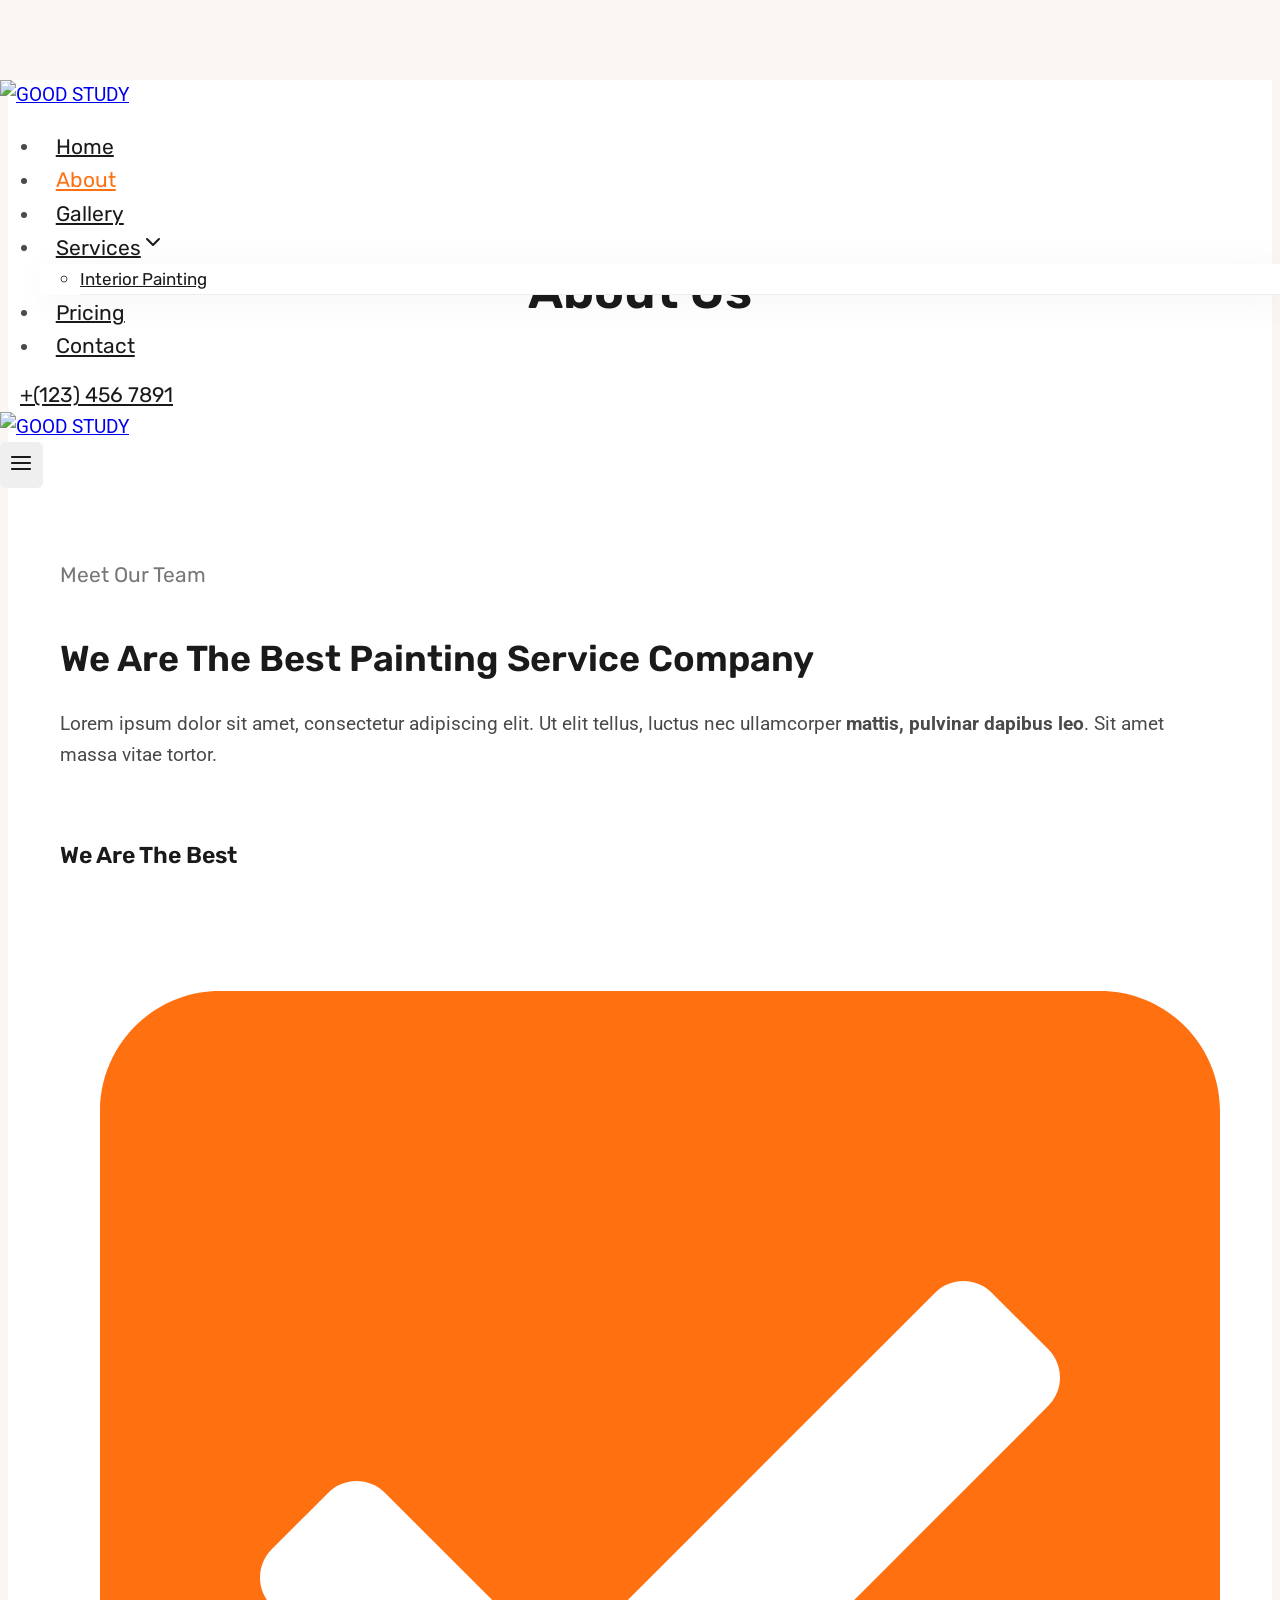
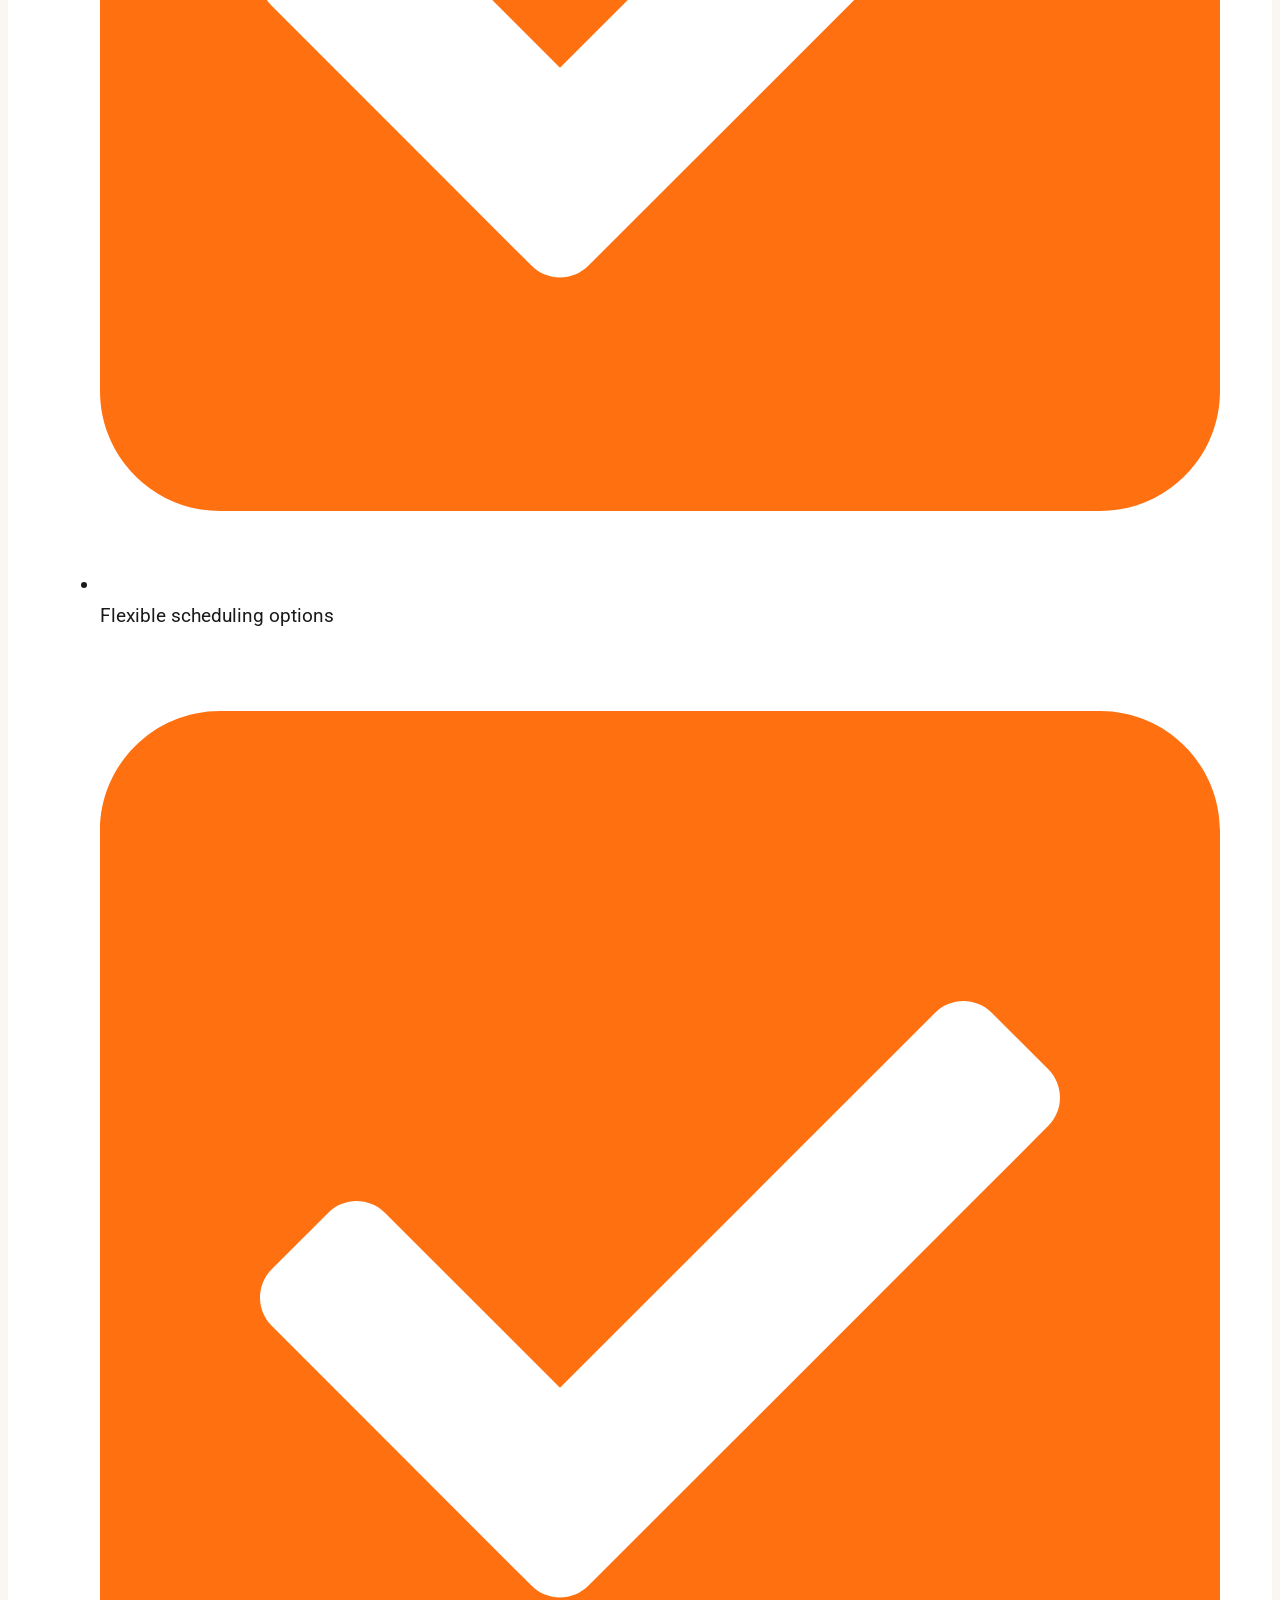
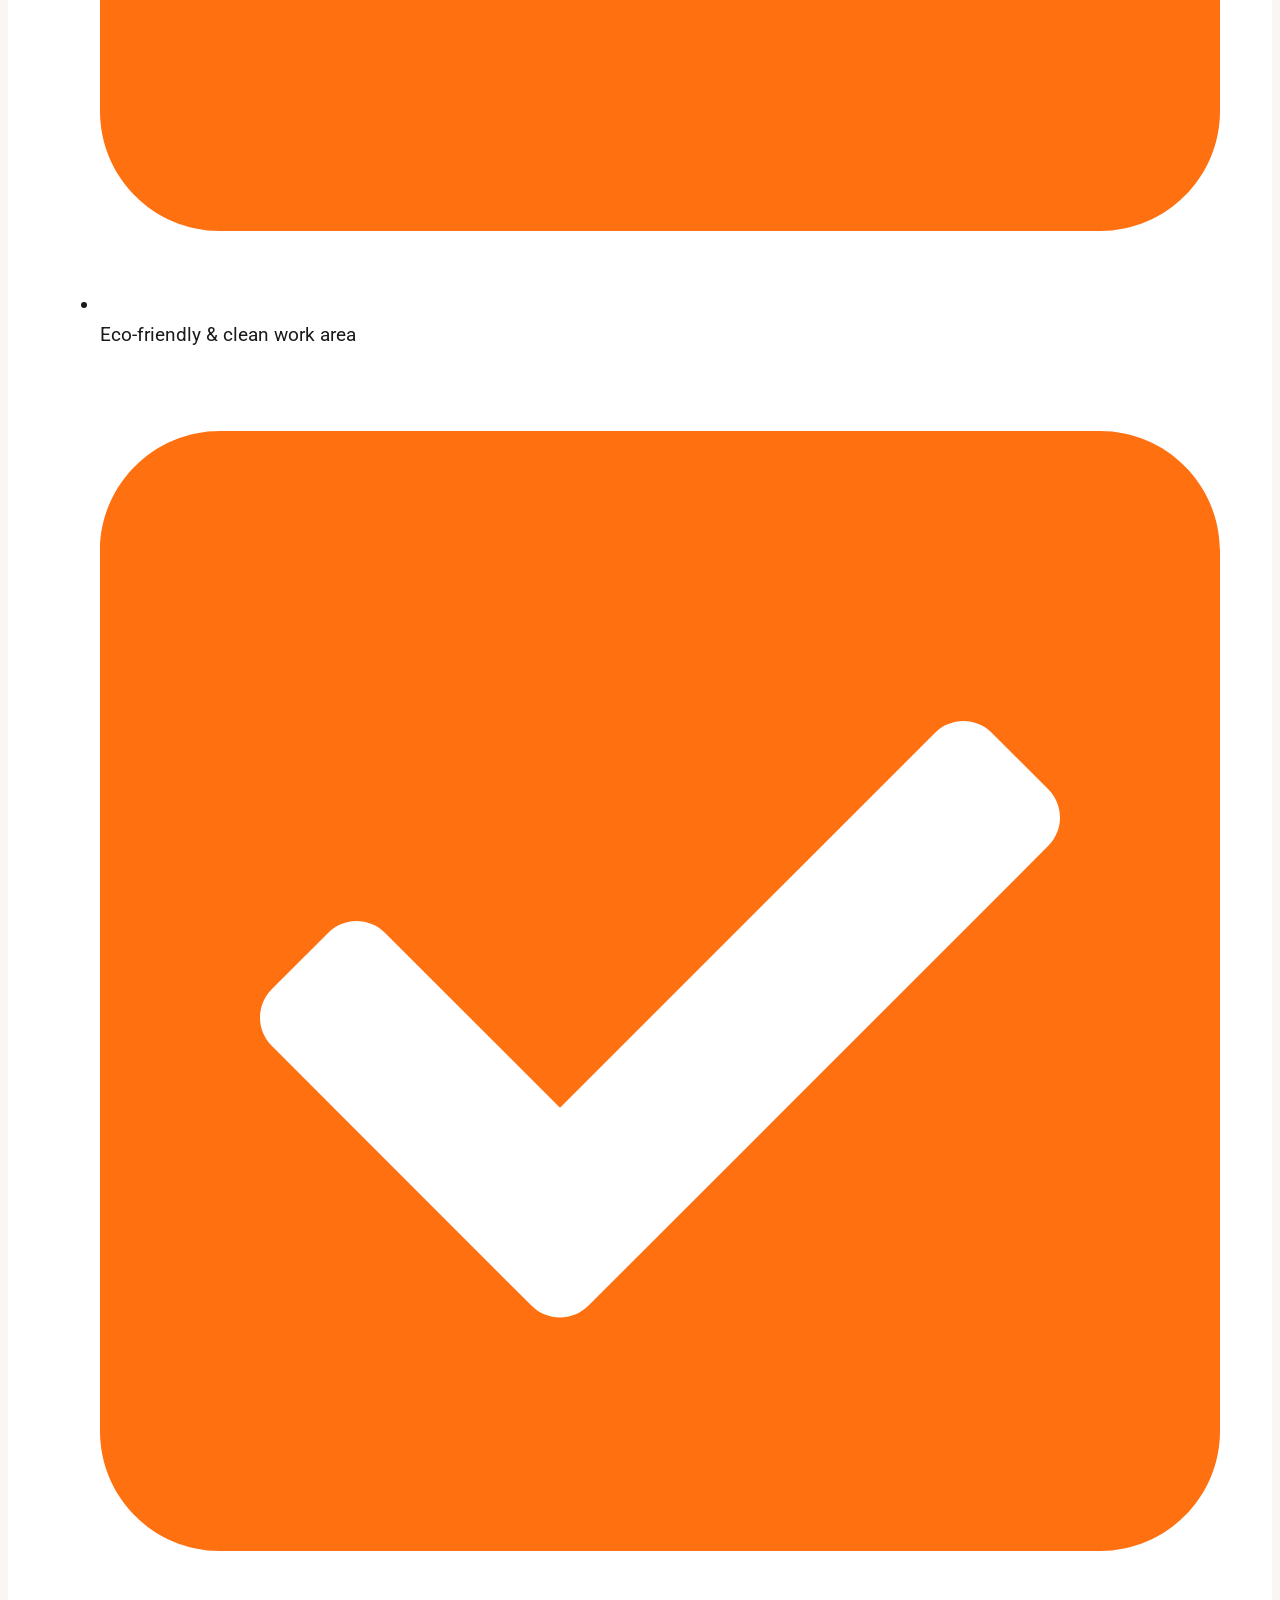
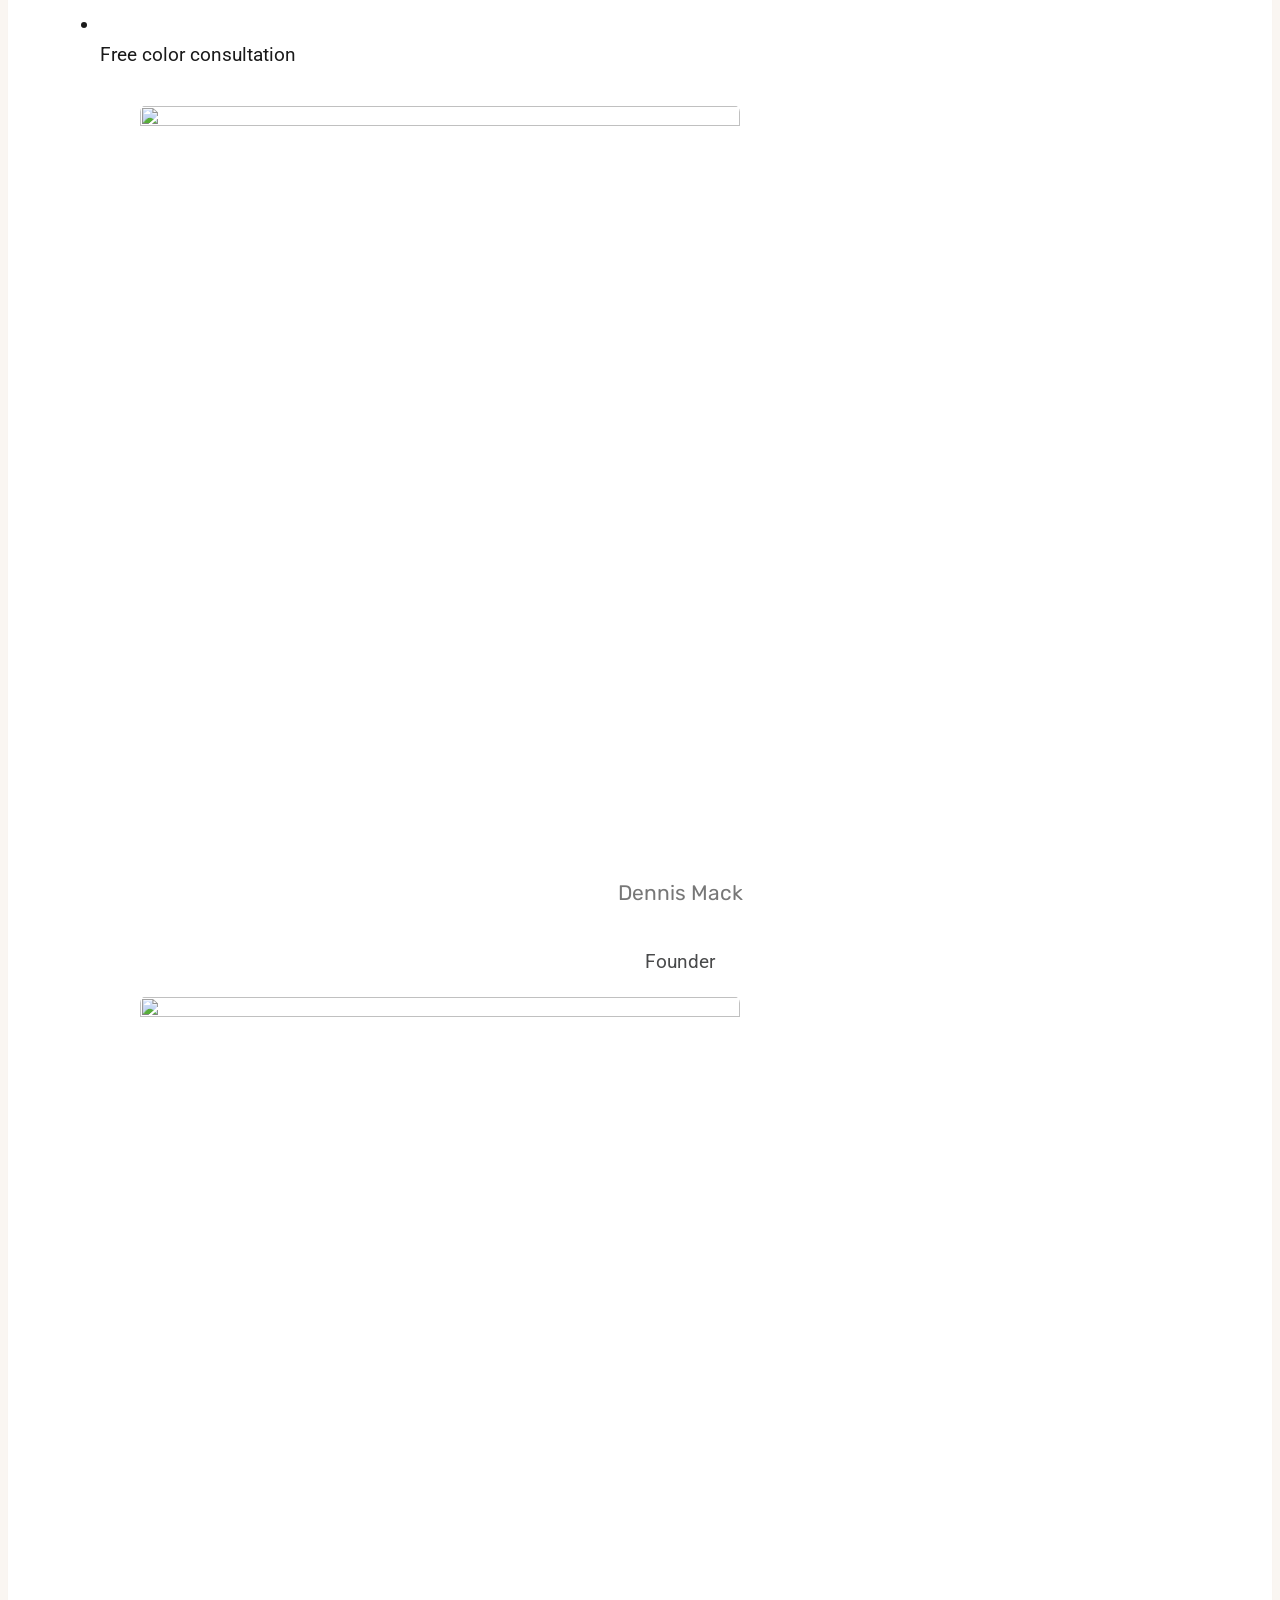
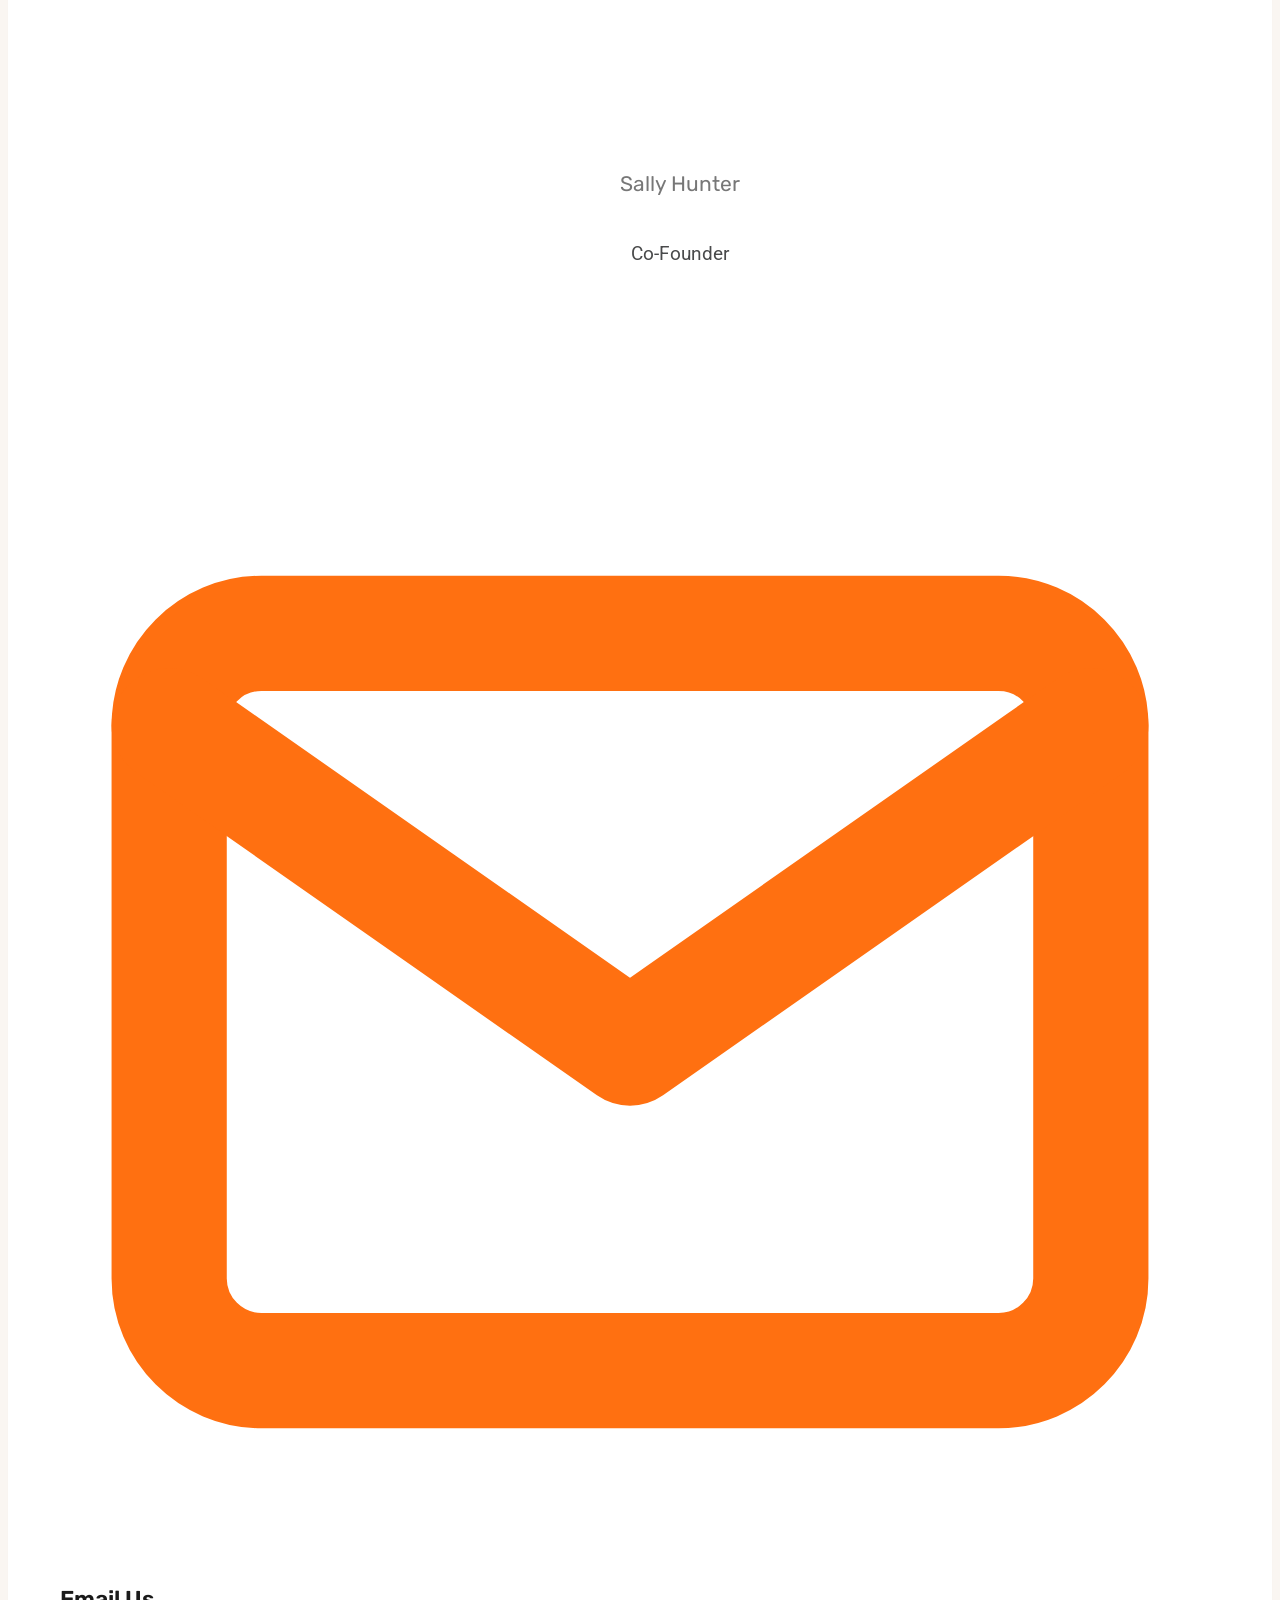
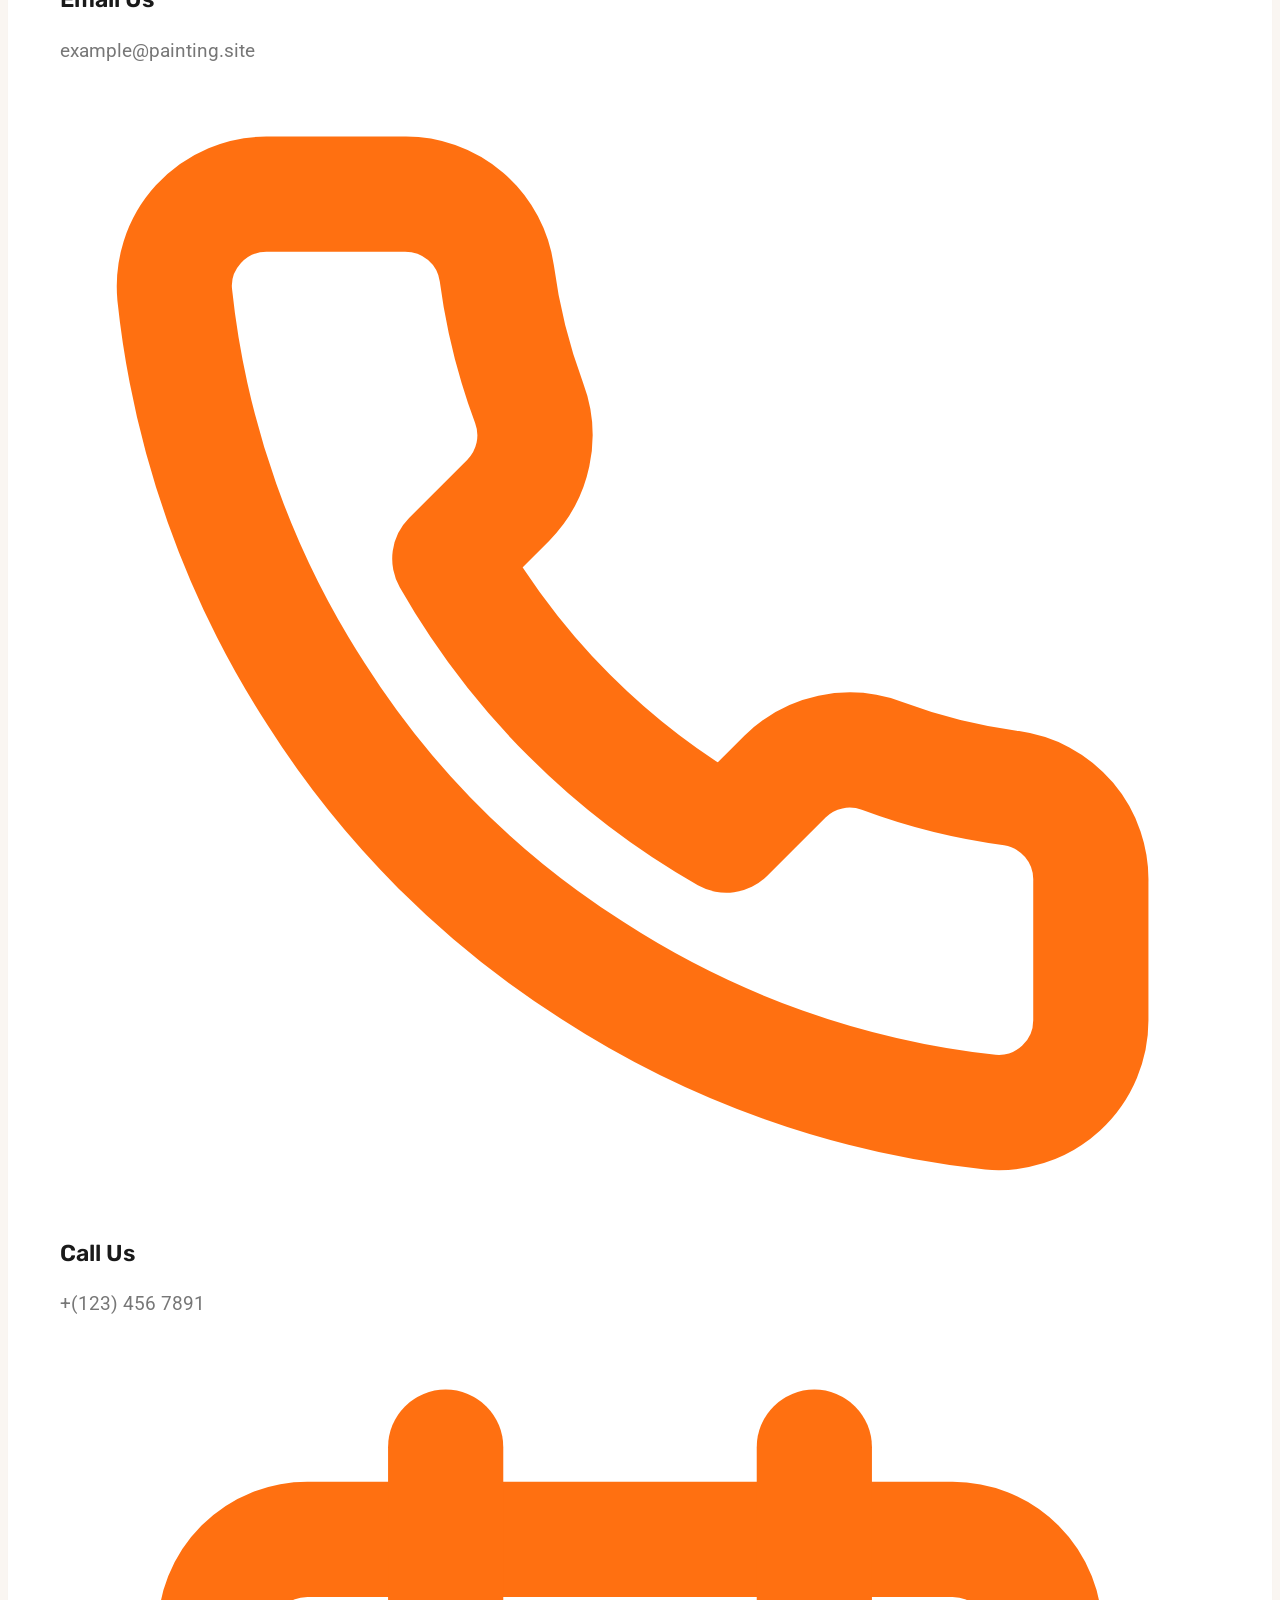
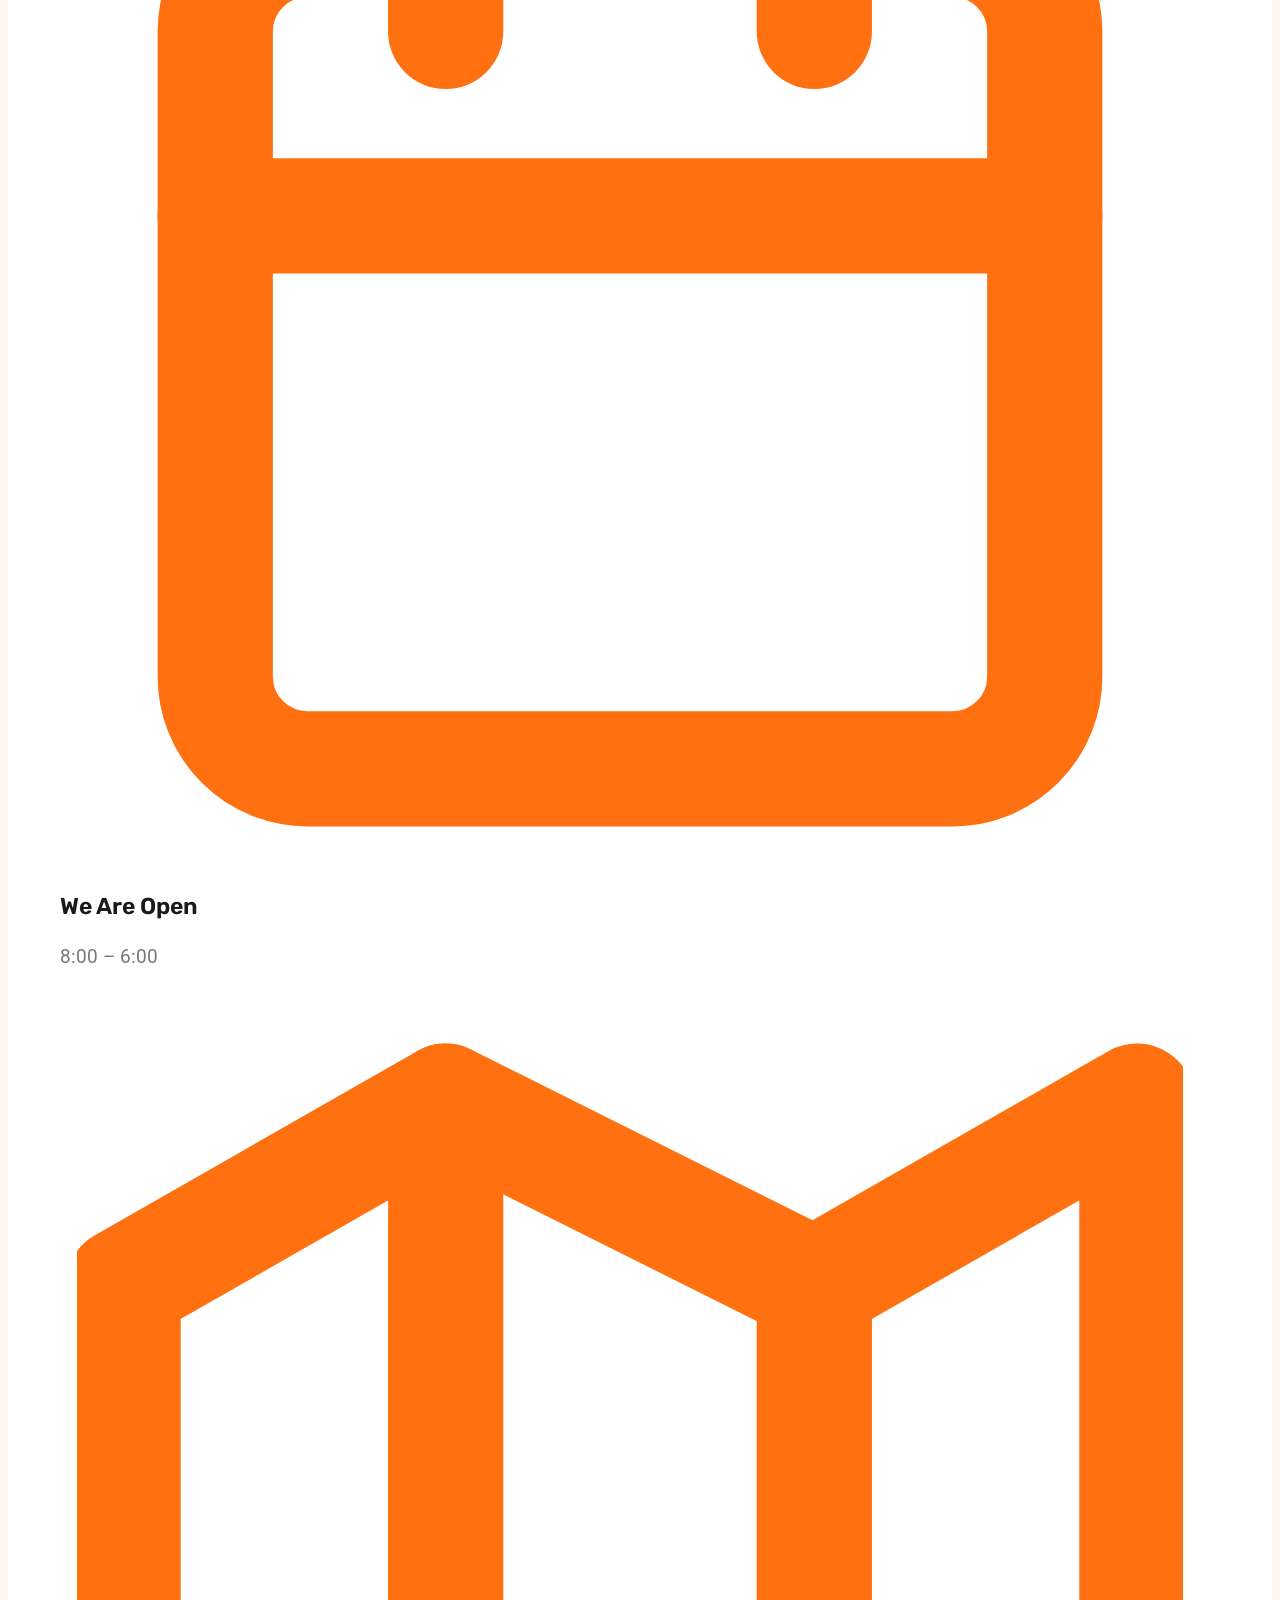
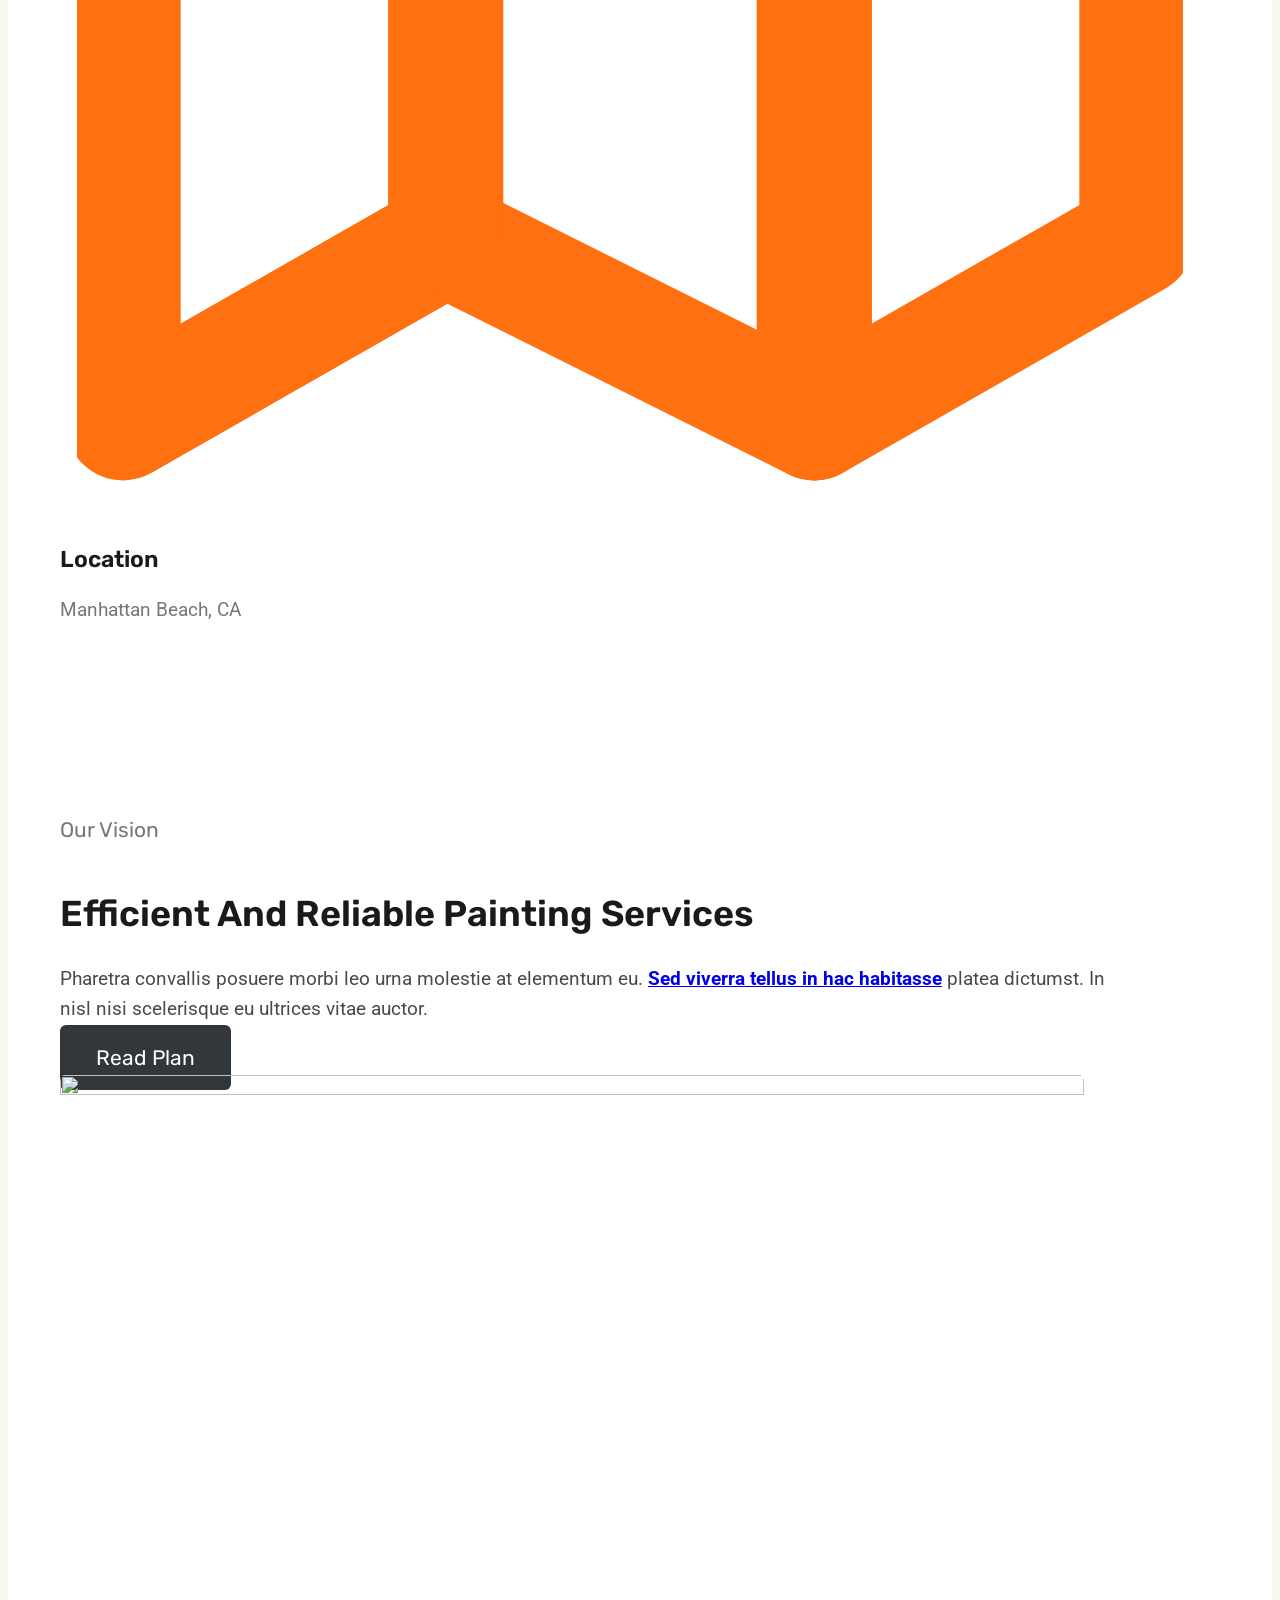
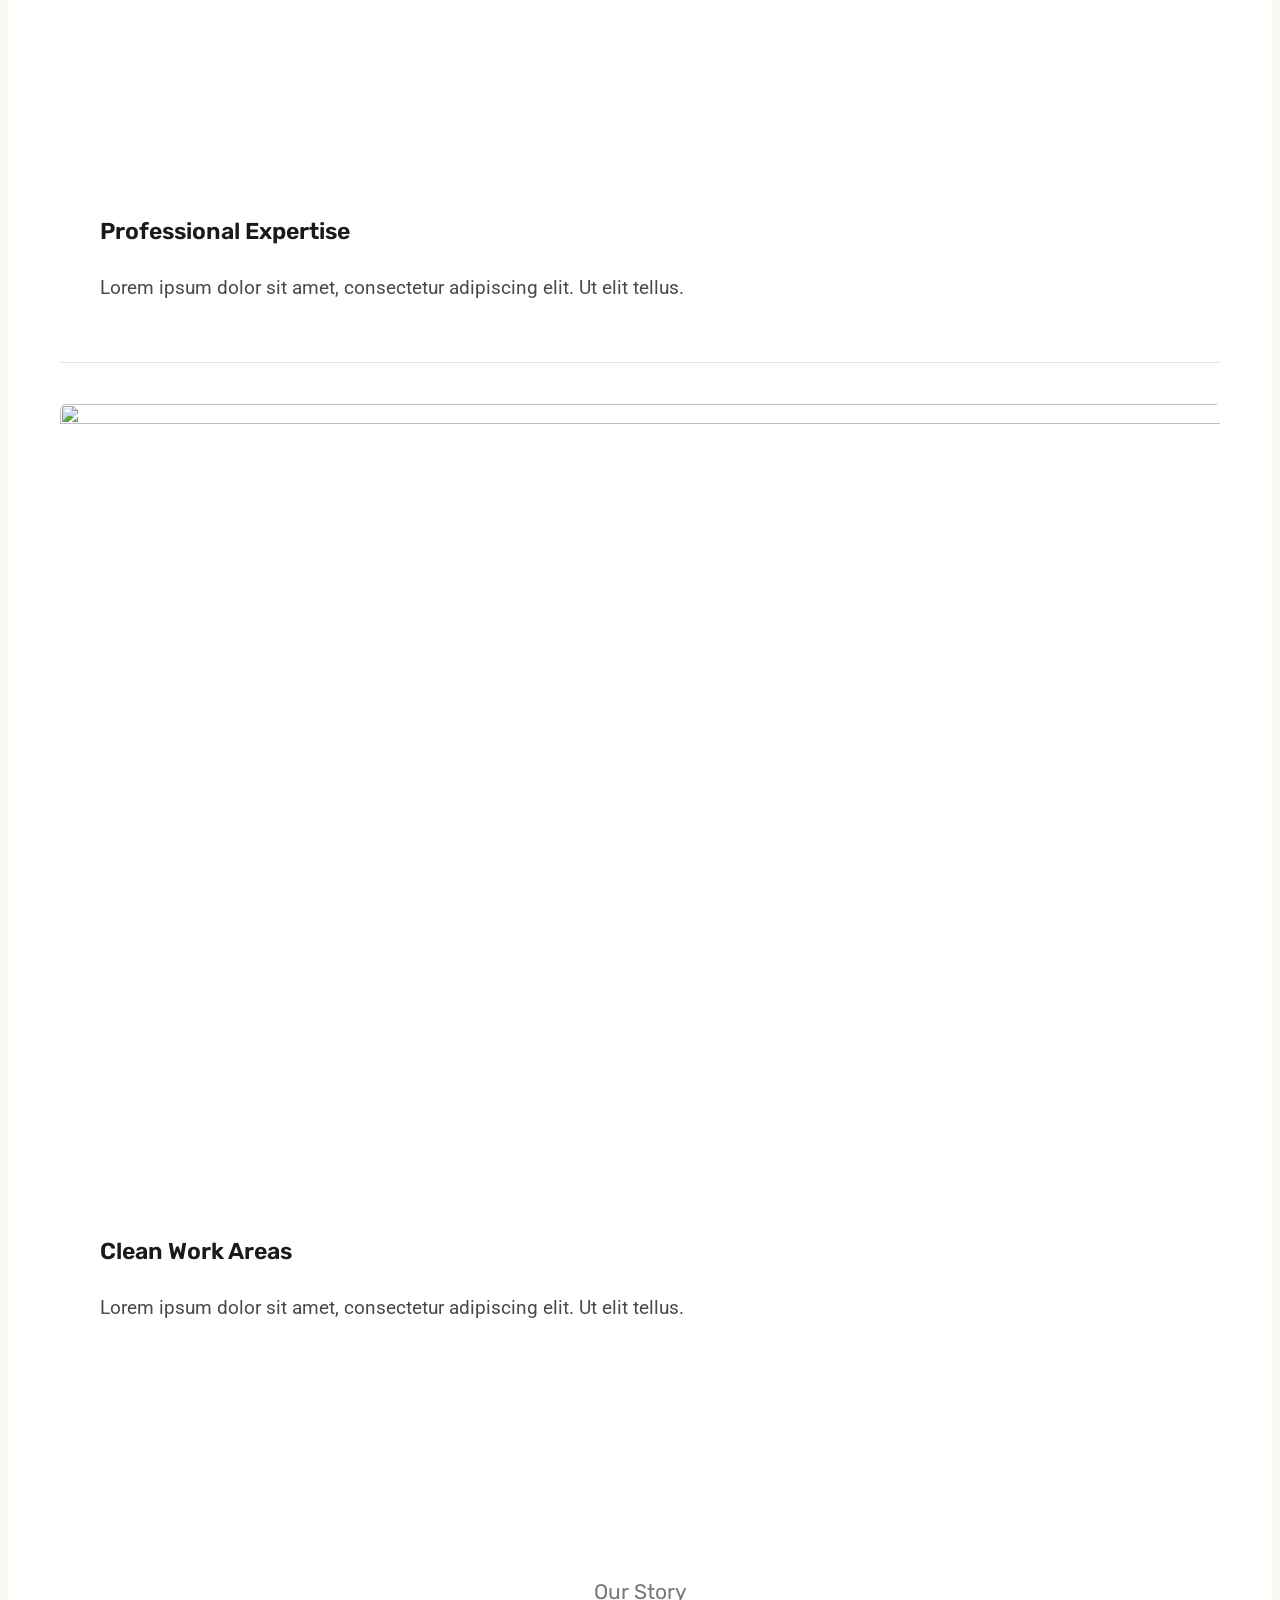
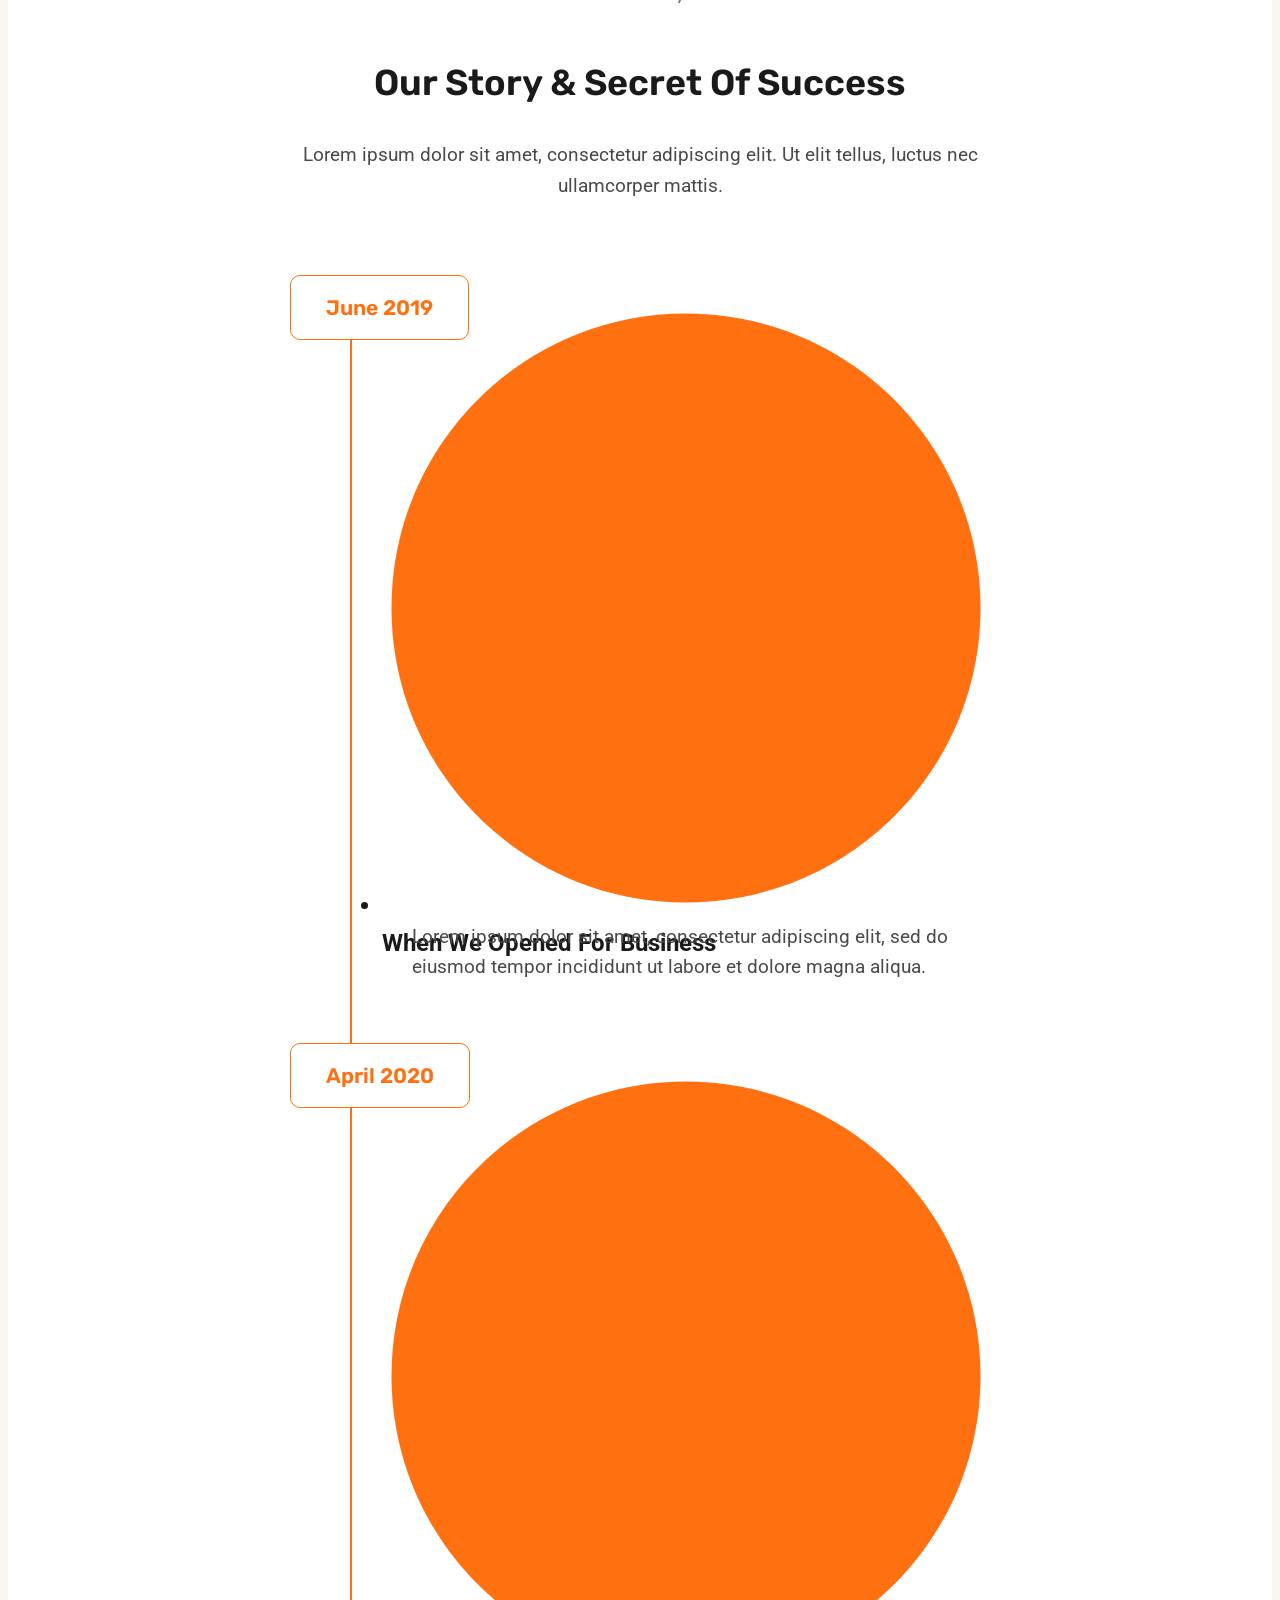
==== commit 206fa458: "update0203-2" ====
--- a/about/index.html
+++ b/about/index.html
@@ -5,11 +5,11 @@
 	<meta name="viewport" content="width=device-width, initial-scale=1, minimum-scale=1">
 	<title>About – GOOD STUDY</title>
 <meta name="robots" content="max-image-preview:large">
-<link rel="alternate" type="application/rss+xml" title="GOOD STUDY » Feed" href="/feed/">
-<link rel="alternate" type="application/rss+xml" title="GOOD STUDY » Comments Feed" href="/comments/feed/">
+<link rel="alternate" type="application/rss+xml" title="GOOD STUDY » Feed" href="https://www.titaniumy.com/feed/">
+<link rel="alternate" type="application/rss+xml" title="GOOD STUDY » Comments Feed" href="https://www.titaniumy.com/comments/feed/">
 			<script>document.documentElement.classList.remove( 'no-js' );</script>
-			<link rel="alternate" title="oEmbed (JSON)" type="application/json+oembed" href="/wp-json/oembed/1.0/embed?url=http%3A%2F%2F%2Fabout%2F">
-<link rel="alternate" title="oEmbed (XML)" type="text/xml+oembed" href="/wp-json/oembed/1.0/embed?url=http%3A%2F%2F%2Fabout%2F&amp;format=xml">
+			<link rel="alternate" title="oEmbed (JSON)" type="application/json+oembed" href="https://www.titaniumy.com/wp-json/oembed/1.0/embed?url=http%3A%2F%2Fhttps%3A%2F%2Fwww.titaniumy.com%2Fabout%2F">
+<link rel="alternate" title="oEmbed (XML)" type="text/xml+oembed" href="https://www.titaniumy.com/wp-json/oembed/1.0/embed?url=http%3A%2F%2Fhttps%3A%2F%2Fwww.titaniumy.com%2Fabout%2F&amp;format=xml">
 <style id="wp-img-auto-sizes-contain-inline-css">
 img:is([sizes=auto i],[sizes^="auto," i]){contain-intrinsic-size:3000px 1500px}
 /*# sourceURL=wp-img-auto-sizes-contain-inline-css */
@@ -35,7 +35,7 @@
 /*# sourceURL=wp-block-library-inline-css */
 </style><style id="wp-block-paragraph-inline-css">
 .is-small-text{font-size:.875em}.is-regular-text{font-size:1em}.is-large-text{font-size:2.25em}.is-larger-text{font-size:3em}.has-drop-cap:not(:focus):first-letter{float:left;font-size:8.4em;font-style:normal;font-weight:100;line-height:.68;margin:.05em .1em 0 0;text-transform:uppercase}body.rtl .has-drop-cap:not(:focus):first-letter{float:none;margin-left:.1em}p.has-drop-cap.has-background{overflow:hidden}:root :where(p.has-background){padding:1.25em 2.375em}:where(p.has-text-color:not(.has-link-color)) a{color:inherit}p.has-text-align-left[style*="writing-mode:vertical-lr"],p.has-text-align-right[style*="writing-mode:vertical-rl"]{rotate:180deg}
-/*# sourceURL=/wp-includes/blocks/paragraph/style.min.css */
+/*# sourceURL=https://www.titaniumy.com/wp-includes/blocks/paragraph/style.min.css */
 </style>
 <style id="global-styles-inline-css">
 :root{--wp--preset--aspect-ratio--square: 1;--wp--preset--aspect-ratio--4-3: 4/3;--wp--preset--aspect-ratio--3-4: 3/4;--wp--preset--aspect-ratio--3-2: 3/2;--wp--preset--aspect-ratio--2-3: 2/3;--wp--preset--aspect-ratio--16-9: 16/9;--wp--preset--aspect-ratio--9-16: 9/16;--wp--preset--color--black: #000000;--wp--preset--color--cyan-bluish-gray: #abb8c3;--wp--preset--color--white: #ffffff;--wp--preset--color--pale-pink: #f78da7;--wp--preset--color--vivid-red: #cf2e2e;--wp--preset--color--luminous-vivid-orange: #ff6900;--wp--preset--color--luminous-vivid-amber: #fcb900;--wp--preset--color--light-green-cyan: #7bdcb5;--wp--preset--color--vivid-green-cyan: #00d084;--wp--preset--color--pale-cyan-blue: #8ed1fc;--wp--preset--color--vivid-cyan-blue: #0693e3;--wp--preset--color--vivid-purple: #9b51e0;--wp--preset--color--theme-palette-1: var(--global-palette1);--wp--preset--color--theme-palette-2: var(--global-palette2);--wp--preset--color--theme-palette-3: var(--global-palette3);--wp--preset--color--theme-palette-4: var(--global-palette4);--wp--preset--color--theme-palette-5: var(--global-palette5);--wp--preset--color--theme-palette-6: var(--global-palette6);--wp--preset--color--theme-palette-7: var(--global-palette7);--wp--preset--color--theme-palette-8: var(--global-palette8);--wp--preset--color--theme-palette-9: var(--global-palette9);--wp--preset--color--theme-palette-10: var(--global-palette10);--wp--preset--color--theme-palette-11: var(--global-palette11);--wp--preset--color--theme-palette-12: var(--global-palette12);--wp--preset--color--theme-palette-13: var(--global-palette13);--wp--preset--color--theme-palette-14: var(--global-palette14);--wp--preset--color--theme-palette-15: var(--global-palette15);--wp--preset--gradient--vivid-cyan-blue-to-vivid-purple: linear-gradient(135deg,rgb(6,147,227) 0%,rgb(155,81,224) 100%);--wp--preset--gradient--light-green-cyan-to-vivid-green-cyan: linear-gradient(135deg,rgb(122,220,180) 0%,rgb(0,208,130) 100%);--wp--preset--gradient--luminous-vivid-amber-to-luminous-vivid-orange: linear-gradient(135deg,rgb(252,185,0) 0%,rgb(255,105,0) 100%);--wp--preset--gradient--luminous-vivid-orange-to-vivid-red: linear-gradient(135deg,rgb(255,105,0) 0%,rgb(207,46,46) 100%);--wp--preset--gradient--very-light-gray-to-cyan-bluish-gray: linear-gradient(135deg,rgb(238,238,238) 0%,rgb(169,184,195) 100%);--wp--preset--gradient--cool-to-warm-spectrum: linear-gradient(135deg,rgb(74,234,220) 0%,rgb(151,120,209) 20%,rgb(207,42,186) 40%,rgb(238,44,130) 60%,rgb(251,105,98) 80%,rgb(254,248,76) 100%);--wp--preset--gradient--blush-light-purple: linear-gradient(135deg,rgb(255,206,236) 0%,rgb(152,150,240) 100%);--wp--preset--gradient--blush-bordeaux: linear-gradient(135deg,rgb(254,205,165) 0%,rgb(254,45,45) 50%,rgb(107,0,62) 100%);--wp--preset--gradient--luminous-dusk: linear-gradient(135deg,rgb(255,203,112) 0%,rgb(199,81,192) 50%,rgb(65,88,208) 100%);--wp--preset--gradient--pale-ocean: linear-gradient(135deg,rgb(255,245,203) 0%,rgb(182,227,212) 50%,rgb(51,167,181) 100%);--wp--preset--gradient--electric-grass: linear-gradient(135deg,rgb(202,248,128) 0%,rgb(113,206,126) 100%);--wp--preset--gradient--midnight: linear-gradient(135deg,rgb(2,3,129) 0%,rgb(40,116,252) 100%);--wp--preset--font-size--small: var(--global-font-size-small);--wp--preset--font-size--medium: var(--global-font-size-medium);--wp--preset--font-size--large: var(--global-font-size-large);--wp--preset--font-size--x-large: 42px;--wp--preset--font-size--larger: var(--global-font-size-larger);--wp--preset--font-size--xxlarge: var(--global-font-size-xxlarge);--wp--preset--spacing--20: 0.44rem;--wp--preset--spacing--30: 0.67rem;--wp--preset--spacing--40: 1rem;--wp--preset--spacing--50: 1.5rem;--wp--preset--spacing--60: 2.25rem;--wp--preset--spacing--70: 3.38rem;--wp--preset--spacing--80: 5.06rem;--wp--preset--shadow--natural: 6px 6px 9px rgba(0, 0, 0, 0.2);--wp--preset--shadow--deep: 12px 12px 50px rgba(0, 0, 0, 0.4);--wp--preset--shadow--sharp: 6px 6px 0px rgba(0, 0, 0, 0.2);--wp--preset--shadow--outlined: 6px 6px 0px -3px rgb(255, 255, 255), 6px 6px rgb(0, 0, 0);--wp--preset--shadow--crisp: 6px 6px 0px rgb(0, 0, 0);}:where(.is-layout-flex){gap: 0.5em;}:where(.is-layout-grid){gap: 0.5em;}body .is-layout-flex{display: flex;}.is-layout-flex{flex-wrap: wrap;align-items: center;}.is-layout-flex > :is(*, div){margin: 0;}body .is-layout-grid{display: grid;}.is-layout-grid > :is(*, div){margin: 0;}:where(.wp-block-columns.is-layout-flex){gap: 2em;}:where(.wp-block-columns.is-layout-grid){gap: 2em;}:where(.wp-block-post-template.is-layout-flex){gap: 1.25em;}:where(.wp-block-post-template.is-layout-grid){gap: 1.25em;}.has-black-color{color: var(--wp--preset--color--black) !important;}.has-cyan-bluish-gray-color{color: var(--wp--preset--color--cyan-bluish-gray) !important;}.has-white-color{color: var(--wp--preset--color--white) !important;}.has-pale-pink-color{color: var(--wp--preset--color--pale-pink) !important;}.has-vivid-red-color{color: var(--wp--preset--color--vivid-red) !important;}.has-luminous-vivid-orange-color{color: var(--wp--preset--color--luminous-vivid-orange) !important;}.has-luminous-vivid-amber-color{color: var(--wp--preset--color--luminous-vivid-amber) !important;}.has-light-green-cyan-color{color: var(--wp--preset--color--light-green-cyan) !important;}.has-vivid-green-cyan-color{color: var(--wp--preset--color--vivid-green-cyan) !important;}.has-pale-cyan-blue-color{color: var(--wp--preset--color--pale-cyan-blue) !important;}.has-vivid-cyan-blue-color{color: var(--wp--preset--color--vivid-cyan-blue) !important;}.has-vivid-purple-color{color: var(--wp--preset--color--vivid-purple) !important;}.has-black-background-color{background-color: var(--wp--preset--color--black) !important;}.has-cyan-bluish-gray-background-color{background-color: var(--wp--preset--color--cyan-bluish-gray) !important;}.has-white-background-color{background-color: var(--wp--preset--color--white) !important;}.has-pale-pink-background-color{background-color: var(--wp--preset--color--pale-pink) !important;}.has-vivid-red-background-color{background-color: var(--wp--preset--color--vivid-red) !important;}.has-luminous-vivid-orange-background-color{background-color: var(--wp--preset--color--luminous-vivid-orange) !important;}.has-luminous-vivid-amber-background-color{background-color: var(--wp--preset--color--luminous-vivid-amber) !important;}.has-light-green-cyan-background-color{background-color: var(--wp--preset--color--light-green-cyan) !important;}.has-vivid-green-cyan-background-color{background-color: var(--wp--preset--color--vivid-green-cyan) !important;}.has-pale-cyan-blue-background-color{background-color: var(--wp--preset--color--pale-cyan-blue) !important;}.has-vivid-cyan-blue-background-color{background-color: var(--wp--preset--color--vivid-cyan-blue) !important;}.has-vivid-purple-background-color{background-color: var(--wp--preset--color--vivid-purple) !important;}.has-black-border-color{border-color: var(--wp--preset--color--black) !important;}.has-cyan-bluish-gray-border-color{border-color: var(--wp--preset--color--cyan-bluish-gray) !important;}.has-white-border-color{border-color: var(--wp--preset--color--white) !important;}.has-pale-pink-border-color{border-color: var(--wp--preset--color--pale-pink) !important;}.has-vivid-red-border-color{border-color: var(--wp--preset--color--vivid-red) !important;}.has-luminous-vivid-orange-border-color{border-color: var(--wp--preset--color--luminous-vivid-orange) !important;}.has-luminous-vivid-amber-border-color{border-color: var(--wp--preset--color--luminous-vivid-amber) !important;}.has-light-green-cyan-border-color{border-color: var(--wp--preset--color--light-green-cyan) !important;}.has-vivid-green-cyan-border-color{border-color: var(--wp--preset--color--vivid-green-cyan) !important;}.has-pale-cyan-blue-border-color{border-color: var(--wp--preset--color--pale-cyan-blue) !important;}.has-vivid-cyan-blue-border-color{border-color: var(--wp--preset--color--vivid-cyan-blue) !important;}.has-vivid-purple-border-color{border-color: var(--wp--preset--color--vivid-purple) !important;}.has-vivid-cyan-blue-to-vivid-purple-gradient-background{background: var(--wp--preset--gradient--vivid-cyan-blue-to-vivid-purple) !important;}.has-light-green-cyan-to-vivid-green-cyan-gradient-background{background: var(--wp--preset--gradient--light-green-cyan-to-vivid-green-cyan) !important;}.has-luminous-vivid-amber-to-luminous-vivid-orange-gradient-background{background: var(--wp--preset--gradient--luminous-vivid-amber-to-luminous-vivid-orange) !important;}.has-luminous-vivid-orange-to-vivid-red-gradient-background{background: var(--wp--preset--gradient--luminous-vivid-orange-to-vivid-red) !important;}.has-very-light-gray-to-cyan-bluish-gray-gradient-background{background: var(--wp--preset--gradient--very-light-gray-to-cyan-bluish-gray) !important;}.has-cool-to-warm-spectrum-gradient-background{background: var(--wp--preset--gradient--cool-to-warm-spectrum) !important;}.has-blush-light-purple-gradient-background{background: var(--wp--preset--gradient--blush-light-purple) !important;}.has-blush-bordeaux-gradient-background{background: var(--wp--preset--gradient--blush-bordeaux) !important;}.has-luminous-dusk-gradient-background{background: var(--wp--preset--gradient--luminous-dusk) !important;}.has-pale-ocean-gradient-background{background: var(--wp--preset--gradient--pale-ocean) !important;}.has-electric-grass-gradient-background{background: var(--wp--preset--gradient--electric-grass) !important;}.has-midnight-gradient-background{background: var(--wp--preset--gradient--midnight) !important;}.has-small-font-size{font-size: var(--wp--preset--font-size--small) !important;}.has-medium-font-size{font-size: var(--wp--preset--font-size--medium) !important;}.has-large-font-size{font-size: var(--wp--preset--font-size--large) !important;}.has-x-large-font-size{font-size: var(--wp--preset--font-size--x-large) !important;}
@@ -47,7 +47,7 @@
 .wp-block-button__link{color:#fff;background-color:#32373c;border-radius:9999px;box-shadow:none;text-decoration:none;padding:calc(.667em + 2px) calc(1.333em + 2px);font-size:1.125em}.wp-block-file__button{background:#32373c;color:#fff;text-decoration:none}
 /*# sourceURL=/wp-includes/css/classic-themes.min.css */
 </style>
-<link rel="stylesheet" id="kadence-global-css" href="/wp-content/themes/kadence/assets/css/global.min.css?ver=1.4.3" media="all">
+<link rel="stylesheet" id="kadence-global-css" href="https://www.titaniumy.com/wp-content/themes/kadence/assets/css/global.min.css?ver=1.4.3" media="all">
 <style id="kadence-global-inline-css">
 /* Kadence Base CSS */
 :root{--global-palette1:#ff7011;--global-palette2:#ff8e3c;--global-palette3:#1a1a1a;--global-palette4:#494a4b;--global-palette5:#5b5b5c;--global-palette6:#777777;--global-palette7:#ebe3db;--global-palette8:#faf6f2;--global-palette9:#ffffff;--global-palette10:oklch(from var(--global-palette1) calc(l + 0.10 * (1 - l)) calc(c * 1.00) calc(h + 180) / 100%);--global-palette11:#13612e;--global-palette12:#1159af;--global-palette13:#b82105;--global-palette14:#f7630c;--global-palette15:#f5a524;--global-palette9rgb:255, 255, 255;--global-palette-highlight:var(--global-palette1);--global-palette-highlight-alt:var(--global-palette2);--global-palette-highlight-alt2:var(--global-palette9);--global-palette-btn-bg:var(--global-palette1);--global-palette-btn-bg-hover:#ff8e3c;--global-palette-btn:#ffffff;--global-palette-btn-hover:#ffffff;--global-palette-btn-sec-bg:var(--global-palette7);--global-palette-btn-sec-bg-hover:var(--global-palette2);--global-palette-btn-sec:var(--global-palette3);--global-palette-btn-sec-hover:var(--global-palette9);--global-body-font-family:Roboto, sans-serif;--global-heading-font-family:Rubik, sans-serif;--global-primary-nav-font-family:Rubik, sans-serif;--global-fallback-font:sans-serif;--global-display-fallback-font:sans-serif;--global-content-width:1290px;--global-content-wide-width:calc(1290px + 230px);--global-content-narrow-width:842px;--global-content-edge-padding:1.5rem;--global-content-boxed-padding:2rem;--global-calc-content-width:calc(1290px - var(--global-content-edge-padding) - var(--global-content-edge-padding) );--wp--style--global--content-size:var(--global-calc-content-width);}.wp-site-blocks{--global-vw:calc( 100vw - ( 0.5 * var(--scrollbar-offset)));}body{background:var(--global-palette8);}body, input, select, optgroup, textarea{font-style:normal;font-weight:normal;font-size:19px;line-height:1.6;font-family:var(--global-body-font-family);color:var(--global-palette4);}.content-bg, body.content-style-unboxed .site{background:var(--global-palette9);}h1,h2,h3,h4,h5,h6{font-family:var(--global-heading-font-family);}h1{font-style:normal;font-weight:600;font-size:50px;line-height:1.5;text-transform:capitalize;color:var(--global-palette3);}h2{font-style:normal;font-weight:600;font-size:36px;line-height:1.5;text-transform:capitalize;color:var(--global-palette3);}h3{font-style:normal;font-weight:600;font-size:28px;line-height:1.5;text-transform:capitalize;color:var(--global-palette3);}h4{font-style:normal;font-weight:600;font-size:26px;line-height:1.5;text-transform:capitalize;color:var(--global-palette3);}h5{font-style:normal;font-weight:600;font-size:23px;line-height:1.5;text-transform:capitalize;color:var(--global-palette3);}h6{font-style:normal;font-weight:normal;font-size:21px;line-height:1.5;letter-spacing:0px;text-transform:capitalize;color:var(--global-palette6);}@media all and (max-width: 767px){h1{font-size:45px;}}.entry-hero .kadence-breadcrumbs{max-width:1290px;}.site-container, .site-header-row-layout-contained, .site-footer-row-layout-contained, .entry-hero-layout-contained, .comments-area, .alignfull > .wp-block-cover__inner-container, .alignwide > .wp-block-cover__inner-container{max-width:var(--global-content-width);}.content-width-narrow .content-container.site-container, .content-width-narrow .hero-container.site-container{max-width:var(--global-content-narrow-width);}@media all and (min-width: 1520px){.wp-site-blocks .content-container  .alignwide{margin-left:-115px;margin-right:-115px;width:unset;max-width:unset;}}@media all and (min-width: 1102px){.content-width-narrow .wp-site-blocks .content-container .alignwide{margin-left:-130px;margin-right:-130px;width:unset;max-width:unset;}}.content-style-boxed .wp-site-blocks .entry-content .alignwide{margin-left:calc( -1 * var( --global-content-boxed-padding ) );margin-right:calc( -1 * var( --global-content-boxed-padding ) );}.content-area{margin-top:5rem;margin-bottom:5rem;}@media all and (max-width: 1024px){.content-area{margin-top:3rem;margin-bottom:3rem;}}@media all and (max-width: 767px){.content-area{margin-top:2rem;margin-bottom:2rem;}}@media all and (max-width: 1024px){:root{--global-content-boxed-padding:2rem;}}@media all and (max-width: 767px){:root{--global-content-boxed-padding:1.5rem;}}.entry-content-wrap{padding:2rem;}@media all and (max-width: 1024px){.entry-content-wrap{padding:2rem;}}@media all and (max-width: 767px){.entry-content-wrap{padding:1.5rem;}}.entry.single-entry{box-shadow:0px 15px 15px -10px rgba(0,0,0,0.05);}.entry.loop-entry{box-shadow:0px 15px 15px -10px rgba(0,0,0,0.05);}.loop-entry .entry-content-wrap{padding:2rem;}@media all and (max-width: 1024px){.loop-entry .entry-content-wrap{padding:2rem;}}@media all and (max-width: 767px){.loop-entry .entry-content-wrap{padding:1.5rem;}}button, .button, .wp-block-button__link, input[type="button"], input[type="reset"], input[type="submit"], .fl-button, .elementor-button-wrapper .elementor-button, .wc-block-components-checkout-place-order-button, .wc-block-cart__submit{font-style:normal;font-weight:normal;font-size:21px;line-height:1.1;letter-spacing:0px;font-family:Rubik, sans-serif;text-transform:capitalize;border-radius:6px;padding:19px 35px 19px 35px;border:1px solid currentColor;border-color:rgba(0,0,0,0);box-shadow:0px 0px 0px -7px rgba(0,0,0,0);}.wp-block-button.is-style-outline .wp-block-button__link{padding:19px 35px 19px 35px;}button:hover, button:focus, button:active, .button:hover, .button:focus, .button:active, .wp-block-button__link:hover, .wp-block-button__link:focus, .wp-block-button__link:active, input[type="button"]:hover, input[type="button"]:focus, input[type="button"]:active, input[type="reset"]:hover, input[type="reset"]:focus, input[type="reset"]:active, input[type="submit"]:hover, input[type="submit"]:focus, input[type="submit"]:active, .elementor-button-wrapper .elementor-button:hover, .elementor-button-wrapper .elementor-button:focus, .elementor-button-wrapper .elementor-button:active, .wc-block-cart__submit:hover{box-shadow:0px 15px 25px -7px rgba(0,0,0,0);}.kb-button.kb-btn-global-outline.kb-btn-global-inherit{padding-top:calc(19px - 2px);padding-right:calc(35px - 2px);padding-bottom:calc(19px - 2px);padding-left:calc(35px - 2px);}@media all and (max-width: 1024px){button, .button, .wp-block-button__link, input[type="button"], input[type="reset"], input[type="submit"], .fl-button, .elementor-button-wrapper .elementor-button, .wc-block-components-checkout-place-order-button, .wc-block-cart__submit{border-color:rgba(0,0,0,0);}}@media all and (max-width: 767px){button, .button, .wp-block-button__link, input[type="button"], input[type="reset"], input[type="submit"], .fl-button, .elementor-button-wrapper .elementor-button, .wc-block-components-checkout-place-order-button, .wc-block-cart__submit{border-color:rgba(0,0,0,0);}}button.button-style-secondary, .button.button-style-secondary, .wp-block-button__link.button-style-secondary, input[type="button"].button-style-secondary, input[type="reset"].button-style-secondary, input[type="submit"].button-style-secondary, .fl-button.button-style-secondary, .elementor-button-wrapper .elementor-button.button-style-secondary, .wc-block-components-checkout-place-order-button.button-style-secondary, .wc-block-cart__submit.button-style-secondary{font-style:normal;font-weight:normal;font-size:21px;line-height:1.1;letter-spacing:0px;font-family:Rubik, sans-serif;text-transform:capitalize;}@media all and (min-width: 1025px){.transparent-header .entry-hero .entry-hero-container-inner{padding-top:80px;}}@media all and (max-width: 1024px){.mobile-transparent-header .entry-hero .entry-hero-container-inner{padding-top:80px;}}@media all and (max-width: 767px){.mobile-transparent-header .entry-hero .entry-hero-container-inner{padding-top:80px;}}.entry-hero.page-hero-section .entry-header{min-height:200px;}
@@ -57,11 +57,11 @@
 .site-middle-footer-wrap .site-footer-row-container-inner{background:var(--global-palette7);}.site-middle-footer-inner-wrap{padding-top:60px;padding-bottom:40px;grid-column-gap:100px;grid-row-gap:100px;}.site-middle-footer-inner-wrap .widget{margin-bottom:30px;}.site-middle-footer-inner-wrap .site-footer-section:not(:last-child):after{right:calc(-100px / 2);}@media all and (max-width: 1024px){.site-middle-footer-inner-wrap{padding-top:60px;padding-bottom:60px;grid-column-gap:50px;grid-row-gap:50px;}.site-middle-footer-inner-wrap .site-footer-section:not(:last-child):after{right:calc(-50px / 2);}}@media all and (max-width: 767px){.site-middle-footer-inner-wrap{padding-top:50px;padding-bottom:50px;grid-column-gap:30px;grid-row-gap:30px;}.site-middle-footer-inner-wrap .site-footer-section:not(:last-child):after{right:calc(-30px / 2);}}.site-bottom-footer-wrap .site-footer-row-container-inner{background:var(--global-palette3);font-style:normal;color:var(--global-palette9);}.site-bottom-footer-inner-wrap{padding-top:10px;padding-bottom:10px;grid-column-gap:30px;}.site-bottom-footer-inner-wrap .widget{margin-bottom:30px;}.site-bottom-footer-inner-wrap .widget-area .widget-title{font-style:normal;color:var(--global-palette9);}.site-bottom-footer-inner-wrap .site-footer-section:not(:last-child):after{right:calc(-30px / 2);}.footer-social-wrap .footer-social-inner-wrap{font-size:1em;gap:0.4em;}.site-footer .site-footer-wrap .site-footer-section .footer-social-wrap .footer-social-inner-wrap .social-button{color:var(--global-palette1);background:rgba(0,0,0,0);border:2px none transparent;border-radius:3px;}.site-footer .site-footer-wrap .site-footer-section .footer-social-wrap .footer-social-inner-wrap .social-button:hover{color:var(--global-palette2);}
 /*# sourceURL=kadence-global-inline-css */
 </style>
-<link rel="stylesheet" id="kadence-header-css" href="/wp-content/themes/kadence/assets/css/header.min.css?ver=1.4.3" media="all">
-<link rel="stylesheet" id="kadence-content-css" href="/wp-content/themes/kadence/assets/css/content.min.css?ver=1.4.3" media="all">
-<link rel="stylesheet" id="kadence-footer-css" href="/wp-content/themes/kadence/assets/css/footer.min.css?ver=1.4.3" media="all">
-<link rel="stylesheet" id="kadence-blocks-rowlayout-css" href="/wp-content/plugins/kadence-blocks/dist/style-blocks-rowlayout.css?ver=3.6.1" media="all">
-<link rel="stylesheet" id="kadence-blocks-column-css" href="/wp-content/plugins/kadence-blocks/dist/style-blocks-column.css?ver=3.6.1" media="all">
+<link rel="stylesheet" id="kadence-header-css" href="https://www.titaniumy.com/wp-content/themes/kadence/assets/css/header.min.css?ver=1.4.3" media="all">
+<link rel="stylesheet" id="kadence-content-css" href="https://www.titaniumy.com/wp-content/themes/kadence/assets/css/content.min.css?ver=1.4.3" media="all">
+<link rel="stylesheet" id="kadence-footer-css" href="https://www.titaniumy.com/wp-content/themes/kadence/assets/css/footer.min.css?ver=1.4.3" media="all">
+<link rel="stylesheet" id="kadence-blocks-rowlayout-css" href="https://www.titaniumy.com/wp-content/plugins/kadence-blocks/dist/style-blocks-rowlayout.css?ver=3.6.1" media="all">
+<link rel="stylesheet" id="kadence-blocks-column-css" href="https://www.titaniumy.com/wp-content/plugins/kadence-blocks/dist/style-blocks-column.css?ver=3.6.1" media="all">
 <style id="kadence-blocks-advancedheading-inline-css">
 	.wp-block-kadence-advancedheading mark{background:transparent;border-style:solid;border-width:0}
 	.wp-block-kadence-advancedheading mark.kt-highlight{color:#f76a0c;}
@@ -75,23 +75,23 @@
 	.single-content .kadence-advanced-heading-wrapper+* { margin-top:0;}.kb-screen-reader-text{position:absolute;width:1px;height:1px;padding:0;margin:-1px;overflow:hidden;clip:rect(0,0,0,0);}
 /*# sourceURL=kadence-blocks-advancedheading-inline-css */
 </style>
-<link rel="stylesheet" id="kadence-blocks-iconlist-css" href="/wp-content/plugins/kadence-blocks/dist/style-blocks-iconlist.css?ver=3.6.1" media="all">
-<link rel="stylesheet" id="kadence-blocks-image-css" href="/wp-content/plugins/kadence-blocks/dist/style-blocks-image.css?ver=3.6.1" media="all">
-<link rel="stylesheet" id="kadence-blocks-infobox-css" href="/wp-content/plugins/kadence-blocks/dist/style-blocks-infobox.css?ver=3.6.1" media="all">
-<link rel="stylesheet" id="kadence-blocks-advancedbtn-css" href="/wp-content/plugins/kadence-blocks/dist/style-blocks-advancedbtn.css?ver=3.6.1" media="all">
-<link rel="stylesheet" id="kadence-blocks-form-css" href="/wp-content/plugins/kadence-blocks/dist/style-blocks-form.css?ver=3.6.1" media="all">
+<link rel="stylesheet" id="kadence-blocks-iconlist-css" href="https://www.titaniumy.com/wp-content/plugins/kadence-blocks/dist/style-blocks-iconlist.css?ver=3.6.1" media="all">
+<link rel="stylesheet" id="kadence-blocks-image-css" href="https://www.titaniumy.com/wp-content/plugins/kadence-blocks/dist/style-blocks-image.css?ver=3.6.1" media="all">
+<link rel="stylesheet" id="kadence-blocks-infobox-css" href="https://www.titaniumy.com/wp-content/plugins/kadence-blocks/dist/style-blocks-infobox.css?ver=3.6.1" media="all">
+<link rel="stylesheet" id="kadence-blocks-advancedbtn-css" href="https://www.titaniumy.com/wp-content/plugins/kadence-blocks/dist/style-blocks-advancedbtn.css?ver=3.6.1" media="all">
+<link rel="stylesheet" id="kadence-blocks-form-css" href="https://www.titaniumy.com/wp-content/plugins/kadence-blocks/dist/style-blocks-form.css?ver=3.6.1" media="all">
 <style id="kadence-blocks-global-variables-inline-css">
 :root {--global-kb-font-size-sm:clamp(0.8rem, 0.73rem + 0.217vw, 0.9rem);--global-kb-font-size-md:clamp(1.1rem, 0.995rem + 0.326vw, 1.25rem);--global-kb-font-size-lg:clamp(1.75rem, 1.576rem + 0.543vw, 2rem);--global-kb-font-size-xl:clamp(2.25rem, 1.728rem + 1.63vw, 3rem);--global-kb-font-size-xxl:clamp(2.5rem, 1.456rem + 3.26vw, 4rem);--global-kb-font-size-xxxl:clamp(2.75rem, 0.489rem + 7.065vw, 6rem);}
 /*# sourceURL=kadence-blocks-global-variables-inline-css */
 </style>
 <style id="kadence_blocks_css-inline-css">
-.kb-row-layout-wrap.wp-block-kadence-rowlayout.kb-row-layout-id520_487613-1a{margin-top:-40px;}.kb-row-layout-id520_487613-1a > .kt-row-column-wrap{padding-top:140px;padding-right:20px;padding-bottom:60px;padding-left:20px;grid-template-columns:minmax(0, 1fr);}.kb-row-layout-id520_487613-1a > .kt-row-layout-overlay{background-image:url('/wp-content/uploads/2022/06/pexels-steve-johnson-1843717.jpg');background-size:cover;background-position:center center;background-attachment:scroll;background-repeat:no-repeat;}@media all and (max-width: 767px){.kb-row-layout-id520_487613-1a > .kt-row-column-wrap{grid-template-columns:minmax(0, 1fr);}}.kadence-column520_baef78-0f > .kt-inside-inner-col{column-gap:var(--global-kb-gap-sm, 1rem);}.kadence-column520_baef78-0f > .kt-inside-inner-col{flex-direction:column;}.kadence-column520_baef78-0f > .kt-inside-inner-col > .aligncenter{width:100%;}@media all and (max-width: 1024px){.kadence-column520_baef78-0f > .kt-inside-inner-col{flex-direction:column;justify-content:center;}}@media all and (max-width: 767px){.kadence-column520_baef78-0f > .kt-inside-inner-col{flex-direction:column;justify-content:center;}}.kb-row-layout-id520_c74fab-e2 > .kt-row-column-wrap{max-width:500px;margin-left:auto;margin-right:auto;padding-top:0px;padding-bottom:0px;grid-template-columns:minmax(0, 1fr);}@media all and (max-width: 767px){.kb-row-layout-id520_c74fab-e2 > .kt-row-column-wrap{grid-template-columns:minmax(0, 1fr);}}.kadence-column520_a59369-3b > .kt-inside-inner-col{column-gap:var(--global-kb-gap-sm, 1rem);}.kadence-column520_a59369-3b > .kt-inside-inner-col{flex-direction:column;}.kadence-column520_a59369-3b > .kt-inside-inner-col > .aligncenter{width:100%;}@media all and (max-width: 1024px){.kadence-column520_a59369-3b > .kt-inside-inner-col{flex-direction:column;justify-content:center;}}@media all and (max-width: 767px){.kadence-column520_a59369-3b > .kt-inside-inner-col{flex-direction:column;justify-content:center;}}.wp-block-kadence-advancedheading.kt-adv-heading520_a22b62-1c, .wp-block-kadence-advancedheading.kt-adv-heading520_a22b62-1c[data-kb-block="kb-adv-heading520_a22b62-1c"]{text-align:center;}.wp-block-kadence-advancedheading.kt-adv-heading520_a22b62-1c mark.kt-highlight, .wp-block-kadence-advancedheading.kt-adv-heading520_a22b62-1c[data-kb-block="kb-adv-heading520_a22b62-1c"] mark.kt-highlight{-webkit-box-decoration-break:clone;box-decoration-break:clone;}.wp-block-kadence-advancedheading.kt-adv-heading520_a22b62-1c img.kb-inline-image, .wp-block-kadence-advancedheading.kt-adv-heading520_a22b62-1c[data-kb-block="kb-adv-heading520_a22b62-1c"] img.kb-inline-image{width:150px;display:inline-block;}.kb-row-layout-id520_9e9245-67 > .kt-row-column-wrap{max-width:var( --global-content-width, 1290px );padding-left:var(--global-content-edge-padding);padding-right:var(--global-content-edge-padding);padding-top:80px;padding-right:20px;padding-bottom:80px;padding-left:20px;grid-template-columns:minmax(0, calc(40.9% - ((var(--kb-default-row-gutter, var(--global-row-gutter-md, 2rem)) * 1 )/2)))minmax(0, calc(59.1% - ((var(--kb-default-row-gutter, var(--global-row-gutter-md, 2rem)) * 1 )/2)));}@media all and (max-width: 1024px){.kb-row-layout-id520_9e9245-67 > .kt-row-column-wrap{padding-top:60px;padding-right:150px;padding-bottom:60px;padding-left:150px;grid-template-columns:minmax(0, 1fr);}}@media all and (max-width: 767px){.kb-row-layout-id520_9e9245-67 > .kt-row-column-wrap{padding-top:40px;padding-right:30px;padding-bottom:40px;padding-left:30px;grid-template-columns:minmax(0, 1fr);}}.kadence-column520_91bf39-76 > .kt-inside-inner-col{column-gap:var(--global-kb-gap-sm, 1rem);}.kadence-column520_91bf39-76 > .kt-inside-inner-col{flex-direction:column;}.kadence-column520_91bf39-76 > .kt-inside-inner-col > .aligncenter{width:100%;}@media all and (max-width: 1024px){.kadence-column520_91bf39-76 > .kt-inside-inner-col{flex-direction:column;justify-content:center;}}@media all and (max-width: 1024px){.kadence-column520_91bf39-76, .kt-inside-inner-col > .kadence-column520_91bf39-76:not(.specificity){margin-right:0px;margin-left:0px;}}@media all and (max-width: 767px){.kadence-column520_91bf39-76 > .kt-inside-inner-col{flex-direction:column;justify-content:center;}}.wp-block-kadence-advancedheading.kt-adv-heading520_54465c-be mark.kt-highlight, .wp-block-kadence-advancedheading.kt-adv-heading520_54465c-be[data-kb-block="kb-adv-heading520_54465c-be"] mark.kt-highlight{-webkit-box-decoration-break:clone;box-decoration-break:clone;}.wp-block-kadence-advancedheading.kt-adv-heading520_54465c-be img.kb-inline-image, .wp-block-kadence-advancedheading.kt-adv-heading520_54465c-be[data-kb-block="kb-adv-heading520_54465c-be"] img.kb-inline-image{width:150px;display:inline-block;}@media all and (max-width: 1024px){.wp-block-kadence-advancedheading.kt-adv-heading520_54465c-be, .wp-block-kadence-advancedheading.kt-adv-heading520_54465c-be[data-kb-block="kb-adv-heading520_54465c-be"]{text-align:center!important;}}@media all and (max-width: 767px){.wp-block-kadence-advancedheading.kt-adv-heading520_54465c-be, .wp-block-kadence-advancedheading.kt-adv-heading520_54465c-be[data-kb-block="kb-adv-heading520_54465c-be"]{text-align:center!important;}}.wp-block-kadence-advancedheading.kt-adv-heading520_44a49f-47, .wp-block-kadence-advancedheading.kt-adv-heading520_44a49f-47[data-kb-block="kb-adv-heading520_44a49f-47"]{margin-top:10px;line-height:40px;}.wp-block-kadence-advancedheading.kt-adv-heading520_44a49f-47 mark.kt-highlight, .wp-block-kadence-advancedheading.kt-adv-heading520_44a49f-47[data-kb-block="kb-adv-heading520_44a49f-47"] mark.kt-highlight{-webkit-box-decoration-break:clone;box-decoration-break:clone;}.wp-block-kadence-advancedheading.kt-adv-heading520_44a49f-47 img.kb-inline-image, .wp-block-kadence-advancedheading.kt-adv-heading520_44a49f-47[data-kb-block="kb-adv-heading520_44a49f-47"] img.kb-inline-image{width:150px;display:inline-block;}@media all and (max-width: 1024px){.wp-block-kadence-advancedheading.kt-adv-heading520_44a49f-47, .wp-block-kadence-advancedheading.kt-adv-heading520_44a49f-47[data-kb-block="kb-adv-heading520_44a49f-47"]{text-align:center!important;}}@media all and (max-width: 767px){.wp-block-kadence-advancedheading.kt-adv-heading520_44a49f-47, .wp-block-kadence-advancedheading.kt-adv-heading520_44a49f-47[data-kb-block="kb-adv-heading520_44a49f-47"]{text-align:center!important;}}.wp-block-kadence-advancedheading.kt-adv-heading520_e4d64e-0b, .wp-block-kadence-advancedheading.kt-adv-heading520_e4d64e-0b[data-kb-block="kb-adv-heading520_e4d64e-0b"]{margin-top:15px;margin-bottom:20px;}.wp-block-kadence-advancedheading.kt-adv-heading520_e4d64e-0b mark.kt-highlight, .wp-block-kadence-advancedheading.kt-adv-heading520_e4d64e-0b[data-kb-block="kb-adv-heading520_e4d64e-0b"] mark.kt-highlight{-webkit-box-decoration-break:clone;box-decoration-break:clone;}.wp-block-kadence-advancedheading.kt-adv-heading520_e4d64e-0b img.kb-inline-image, .wp-block-kadence-advancedheading.kt-adv-heading520_e4d64e-0b[data-kb-block="kb-adv-heading520_e4d64e-0b"] img.kb-inline-image{width:150px;display:inline-block;}@media all and (max-width: 1024px){.wp-block-kadence-advancedheading.kt-adv-heading520_e4d64e-0b, .wp-block-kadence-advancedheading.kt-adv-heading520_e4d64e-0b[data-kb-block="kb-adv-heading520_e4d64e-0b"]{text-align:center!important;}}@media all and (max-width: 767px){.wp-block-kadence-advancedheading.kt-adv-heading520_e4d64e-0b, .wp-block-kadence-advancedheading.kt-adv-heading520_e4d64e-0b[data-kb-block="kb-adv-heading520_e4d64e-0b"]{text-align:center!important;}}.kb-row-layout-id520_d8f9fb-1e > .kt-row-column-wrap{padding-top:10px;padding-right:0px;padding-bottom:0px;padding-left:0px;grid-template-columns:minmax(0, 1fr);}@media all and (max-width: 1024px){.kb-row-layout-id520_d8f9fb-1e > .kt-row-column-wrap{padding-top:10px;padding-right:100px;padding-bottom:20px;padding-left:100px;}}@media all and (max-width: 767px){.kb-row-layout-id520_d8f9fb-1e > .kt-row-column-wrap{padding-top:10px;padding-right:0px;padding-bottom:0px;padding-left:0px;grid-template-columns:minmax(0, 1fr);}}.kadence-column520_08f6fe-c9 > .kt-inside-inner-col{column-gap:var(--global-kb-gap-sm, 1rem);}.kadence-column520_08f6fe-c9 > .kt-inside-inner-col{flex-direction:column;}.kadence-column520_08f6fe-c9 > .kt-inside-inner-col > .aligncenter{width:100%;}@media all and (max-width: 1024px){.kadence-column520_08f6fe-c9 > .kt-inside-inner-col{flex-direction:column;justify-content:center;}}@media all and (max-width: 767px){.kadence-column520_08f6fe-c9 > .kt-inside-inner-col{flex-direction:column;justify-content:center;}}.wp-block-kadence-advancedheading.kt-adv-heading520_2c8dd7-07 mark.kt-highlight, .wp-block-kadence-advancedheading.kt-adv-heading520_2c8dd7-07[data-kb-block="kb-adv-heading520_2c8dd7-07"] mark.kt-highlight{-webkit-box-decoration-break:clone;box-decoration-break:clone;}.wp-block-kadence-advancedheading.kt-adv-heading520_2c8dd7-07 img.kb-inline-image, .wp-block-kadence-advancedheading.kt-adv-heading520_2c8dd7-07[data-kb-block="kb-adv-heading520_2c8dd7-07"] img.kb-inline-image{width:150px;display:inline-block;}@media all and (max-width: 1024px){.wp-block-kadence-advancedheading.kt-adv-heading520_2c8dd7-07, .wp-block-kadence-advancedheading.kt-adv-heading520_2c8dd7-07[data-kb-block="kb-adv-heading520_2c8dd7-07"]{text-align:center!important;}}@media all and (max-width: 767px){.wp-block-kadence-advancedheading.kt-adv-heading520_2c8dd7-07, .wp-block-kadence-advancedheading.kt-adv-heading520_2c8dd7-07[data-kb-block="kb-adv-heading520_2c8dd7-07"]{text-align:center!important;}}.wp-block-kadence-iconlist.kt-svg-icon-list-items520_9cb5cf-45:not(.this-stops-third-party-issues){margin-top:0px;margin-bottom:0px;}.wp-block-kadence-iconlist.kt-svg-icon-list-items520_9cb5cf-45 ul.kt-svg-icon-list:not(.this-prevents-issues):not(.this-stops-third-party-issues):not(.tijsloc){margin-top:0px;margin-right:0px;margin-bottom:10px;margin-left:0px;}.wp-block-kadence-iconlist.kt-svg-icon-list-items520_9cb5cf-45 ul.kt-svg-icon-list{grid-row-gap:7px;}.wp-block-kadence-iconlist.kt-svg-icon-list-items520_9cb5cf-45 ul.kt-svg-icon-list .kt-svg-icon-list-item-wrap .kt-svg-icon-list-single{margin-right:20px;}.kt-svg-icon-list-items520_9cb5cf-45 ul.kt-svg-icon-list .kt-svg-icon-list-item-wrap, .kt-svg-icon-list-items520_9cb5cf-45 ul.kt-svg-icon-list .kt-svg-icon-list-item-wrap a{color:var(--global-palette3, #1A202C);font-weight:400;color:var(--global-palette3, #1A202C);}.kt-svg-icon-list-item-520_a89b8f-de .kt-svg-icon-list-single{font-size:20px !important;color:var(--global-palette1, #3182CE) !important;}.kt-svg-icon-list-item-520_a89b8f-de .kt-svg-icon-list-text mark.kt-highlight{background-color:unset;color:#f76a0c;-webkit-box-decoration-break:clone;box-decoration-break:clone;}.kt-svg-icon-list-item-520_bf0b54-1b .kt-svg-icon-list-single{font-size:20px !important;color:var(--global-palette1, #3182CE) !important;}.kt-svg-icon-list-item-520_bf0b54-1b .kt-svg-icon-list-text mark.kt-highlight{background-color:unset;color:#f76a0c;-webkit-box-decoration-break:clone;box-decoration-break:clone;}.kt-svg-icon-list-item-520_0e9ebb-e5 .kt-svg-icon-list-single{font-size:20px !important;color:var(--global-palette1, #3182CE) !important;}.kt-svg-icon-list-item-520_0e9ebb-e5 .kt-svg-icon-list-text mark.kt-highlight{background-color:unset;color:#f76a0c;-webkit-box-decoration-break:clone;box-decoration-break:clone;}.kadence-column520_9fd4f1-16 > .kt-inside-inner-col{padding-right:0px;padding-left:0px;}.kadence-column520_9fd4f1-16 > .kt-inside-inner-col{column-gap:var(--global-kb-gap-sm, 1rem);}.kadence-column520_9fd4f1-16 > .kt-inside-inner-col{flex-direction:column;}.kadence-column520_9fd4f1-16 > .kt-inside-inner-col > .aligncenter{width:100%;}.kadence-column520_9fd4f1-16, .kt-inside-inner-col > .kadence-column520_9fd4f1-16:not(.specificity){margin-right:0px;margin-left:80px;}@media all and (max-width: 1024px){.kadence-column520_9fd4f1-16 > .kt-inside-inner-col{flex-direction:column;justify-content:center;}}@media all and (max-width: 1024px){.kadence-column520_9fd4f1-16, .kt-inside-inner-col > .kadence-column520_9fd4f1-16:not(.specificity){margin-right:0px;margin-left:0px;}}@media all and (max-width: 767px){.kadence-column520_9fd4f1-16 > .kt-inside-inner-col{flex-direction:column;justify-content:center;}.kadence-column520_9fd4f1-16, .kt-inside-inner-col > .kadence-column520_9fd4f1-16:not(.specificity){margin-right:0px;margin-left:0px;}}.kb-row-layout-id520_a6159d-e4 > .kt-row-column-wrap{padding-top:var( --global-kb-row-default-top, var(--global-kb-spacing-sm, 1.5rem) );padding-bottom:var( --global-kb-row-default-bottom, var(--global-kb-spacing-sm, 1.5rem) );grid-template-columns:repeat(2, minmax(0, 1fr));}@media all and (max-width: 767px){.kb-row-layout-id520_a6159d-e4 > .kt-row-column-wrap{padding-top:0px;padding-bottom:0px;grid-template-columns:minmax(0, 1fr);}}.kadence-column520_8162a3-8f > .kt-inside-inner-col{column-gap:var(--global-kb-gap-sm, 1rem);}.kadence-column520_8162a3-8f > .kt-inside-inner-col{flex-direction:column;}.kadence-column520_8162a3-8f > .kt-inside-inner-col > .aligncenter{width:100%;}@media all and (max-width: 1024px){.kadence-column520_8162a3-8f > .kt-inside-inner-col{flex-direction:column;justify-content:center;}}@media all and (max-width: 767px){.kadence-column520_8162a3-8f > .kt-inside-inner-col{flex-direction:column;justify-content:center;}}.kb-image520_bfa738-82 .kb-image-has-overlay:after{opacity:0.3;border-top-left-radius:7px;border-top-right-radius:7px;border-bottom-right-radius:7px;border-bottom-left-radius:7px;}.kb-image520_bfa738-82 img.kb-img, .kb-image520_bfa738-82 .kb-img img{border-top-left-radius:7px;border-top-right-radius:7px;border-bottom-right-radius:7px;border-bottom-left-radius:7px;}.wp-block-kadence-advancedheading.kt-adv-heading520_f4b001-3f, .wp-block-kadence-advancedheading.kt-adv-heading520_f4b001-3f[data-kb-block="kb-adv-heading520_f4b001-3f"]{padding-top:0px;margin-top:-10px;text-align:center;}.wp-block-kadence-advancedheading.kt-adv-heading520_f4b001-3f mark.kt-highlight, .wp-block-kadence-advancedheading.kt-adv-heading520_f4b001-3f[data-kb-block="kb-adv-heading520_f4b001-3f"] mark.kt-highlight{-webkit-box-decoration-break:clone;box-decoration-break:clone;}.wp-block-kadence-advancedheading.kt-adv-heading520_f4b001-3f img.kb-inline-image, .wp-block-kadence-advancedheading.kt-adv-heading520_f4b001-3f[data-kb-block="kb-adv-heading520_f4b001-3f"] img.kb-inline-image{width:150px;display:inline-block;}.wp-block-kadence-advancedheading.kt-adv-heading520_67f69d-83, .wp-block-kadence-advancedheading.kt-adv-heading520_67f69d-83[data-kb-block="kb-adv-heading520_67f69d-83"]{padding-top:0px;margin-top:-10px;text-align:center;}.wp-block-kadence-advancedheading.kt-adv-heading520_67f69d-83 mark.kt-highlight, .wp-block-kadence-advancedheading.kt-adv-heading520_67f69d-83[data-kb-block="kb-adv-heading520_67f69d-83"] mark.kt-highlight{-webkit-box-decoration-break:clone;box-decoration-break:clone;}.wp-block-kadence-advancedheading.kt-adv-heading520_67f69d-83 img.kb-inline-image, .wp-block-kadence-advancedheading.kt-adv-heading520_67f69d-83[data-kb-block="kb-adv-heading520_67f69d-83"] img.kb-inline-image{width:150px;display:inline-block;}.kadence-column520_721d5b-12 > .kt-inside-inner-col{column-gap:var(--global-kb-gap-sm, 1rem);}.kadence-column520_721d5b-12 > .kt-inside-inner-col{flex-direction:column;}.kadence-column520_721d5b-12 > .kt-inside-inner-col > .aligncenter{width:100%;}@media all and (max-width: 1024px){.kadence-column520_721d5b-12 > .kt-inside-inner-col{flex-direction:column;justify-content:center;}}@media all and (max-width: 767px){.kadence-column520_721d5b-12 > .kt-inside-inner-col{flex-direction:column;justify-content:center;}}.kb-image520_675f17-7a .kb-image-has-overlay:after{opacity:0.3;border-top-left-radius:7px;border-top-right-radius:7px;border-bottom-right-radius:7px;border-bottom-left-radius:7px;}.kb-image520_675f17-7a img.kb-img, .kb-image520_675f17-7a .kb-img img{border-top-left-radius:7px;border-top-right-radius:7px;border-bottom-right-radius:7px;border-bottom-left-radius:7px;}.wp-block-kadence-advancedheading.kt-adv-heading520_a6c2e5-8f, .wp-block-kadence-advancedheading.kt-adv-heading520_a6c2e5-8f[data-kb-block="kb-adv-heading520_a6c2e5-8f"]{padding-top:0px;margin-top:-10px;text-align:center;}.wp-block-kadence-advancedheading.kt-adv-heading520_a6c2e5-8f mark.kt-highlight, .wp-block-kadence-advancedheading.kt-adv-heading520_a6c2e5-8f[data-kb-block="kb-adv-heading520_a6c2e5-8f"] mark.kt-highlight{-webkit-box-decoration-break:clone;box-decoration-break:clone;}.wp-block-kadence-advancedheading.kt-adv-heading520_a6c2e5-8f img.kb-inline-image, .wp-block-kadence-advancedheading.kt-adv-heading520_a6c2e5-8f[data-kb-block="kb-adv-heading520_a6c2e5-8f"] img.kb-inline-image{width:150px;display:inline-block;}.wp-block-kadence-advancedheading.kt-adv-heading520_60f859-ab, .wp-block-kadence-advancedheading.kt-adv-heading520_60f859-ab[data-kb-block="kb-adv-heading520_60f859-ab"]{padding-top:0px;margin-top:-10px;text-align:center;}.wp-block-kadence-advancedheading.kt-adv-heading520_60f859-ab mark.kt-highlight, .wp-block-kadence-advancedheading.kt-adv-heading520_60f859-ab[data-kb-block="kb-adv-heading520_60f859-ab"] mark.kt-highlight{-webkit-box-decoration-break:clone;box-decoration-break:clone;}.wp-block-kadence-advancedheading.kt-adv-heading520_60f859-ab img.kb-inline-image, .wp-block-kadence-advancedheading.kt-adv-heading520_60f859-ab[data-kb-block="kb-adv-heading520_60f859-ab"] img.kb-inline-image{width:150px;display:inline-block;}.kb-row-layout-id520_8ad80b-04 > .kt-row-column-wrap{max-width:var( --global-content-width, 1290px );padding-left:var(--global-content-edge-padding);padding-right:var(--global-content-edge-padding);padding-top:40px;padding-right:20px;padding-bottom:40px;padding-left:20px;}.kb-row-layout-id520_8ad80b-04 > .kt-row-column-wrap > div:not(.added-for-specificity){grid-column:initial;}.kb-row-layout-id520_8ad80b-04 > .kt-row-column-wrap{grid-template-columns:repeat(4, minmax(0, 1fr));}@media all and (max-width: 1024px){.kb-row-layout-id520_8ad80b-04 > .kt-row-column-wrap{padding-top:60px;padding-right:20px;padding-bottom:60px;padding-left:80px;grid-template-columns:repeat(2, minmax(0, 1fr));}}@media all and (max-width: 1024px){.kb-row-layout-id520_8ad80b-04 > .kt-row-column-wrap > div:not(.added-for-specificity){grid-column:initial;}}@media all and (max-width: 767px){.kb-row-layout-id520_8ad80b-04 > .kt-row-column-wrap{padding-right:10px;padding-left:10px;grid-template-columns:minmax(0, 1fr);}.kb-row-layout-id520_8ad80b-04 > .kt-row-column-wrap > div:not(.added-for-specificity){grid-column:initial;}}.kadence-column520_79c443-13 > .kt-inside-inner-col{column-gap:var(--global-kb-gap-sm, 1rem);}.kadence-column520_79c443-13 > .kt-inside-inner-col{flex-direction:column;}.kadence-column520_79c443-13 > .kt-inside-inner-col > .aligncenter{width:100%;}@media all and (max-width: 1024px){.kadence-column520_79c443-13 > .kt-inside-inner-col{flex-direction:column;justify-content:center;}}@media all and (max-width: 767px){.kadence-column520_79c443-13 > .kt-inside-inner-col{flex-direction:column;justify-content:center;}}.wp-block-kadence-column.kb-section-dir-horizontal > .kt-inside-inner-col > .kt-info-box520_34c755-b2 .kt-blocks-info-box-link-wrap{max-width:unset;}.kt-info-box520_34c755-b2 .kt-blocks-info-box-link-wrap{border-top-left-radius:0px;border-top-right-radius:0px;border-bottom-right-radius:0px;border-bottom-left-radius:0px;background:rgba(255, 255, 255, 0);padding-top:0px;padding-right:0px;padding-bottom:0px;padding-left:0px;}.kt-info-box520_34c755-b2 .kt-blocks-info-box-link-wrap:hover{background:rgba(255, 255, 255, 0);}.kt-info-box520_34c755-b2 .kadence-info-box-icon-container .kt-info-svg-icon, .kt-info-box520_34c755-b2 .kt-info-svg-icon-flip, .kt-info-box520_34c755-b2 .kt-blocks-info-box-number{font-size:22px;}.kt-info-box520_34c755-b2 .kt-blocks-info-box-media{color:var(--global-palette1, #3182CE);background:var(--global-palette9, #ffffff);border-color:var(--global-palette9, #ffffff);border-radius:5px;overflow:hidden;border-top-width:0px;border-right-width:0px;border-bottom-width:0px;border-left-width:0px;padding-top:17px;padding-right:17px;padding-bottom:17px;padding-left:17px;margin-top:0px;margin-right:20px;margin-bottom:0px;margin-left:0px;}.kt-info-box520_34c755-b2 .kt-blocks-info-box-media .kadence-info-box-image-intrisic img{border-radius:5px;}.kt-info-box520_34c755-b2 .kt-blocks-info-box-link-wrap:hover .kt-blocks-info-box-media{color:var(--global-palette1, #3182CE);background:var(--global-palette9, #ffffff);border-color:var(--global-palette9, #ffffff);}.kt-info-box520_34c755-b2 .kt-infobox-textcontent h5.kt-blocks-info-box-title{color:var(--global-palette3, #1A202C);padding-top:0px;padding-right:0px;padding-bottom:0px;padding-left:0px;margin-top:0px;margin-right:0px;margin-bottom:0px;margin-left:0px;}.kt-info-box520_34c755-b2 .kt-infobox-textcontent .kt-blocks-info-box-text{color:var(--global-palette6, #718096);}.kt-info-box520_34c755-b2 .kt-blocks-info-box-learnmore{background:transparent;border-color:#555555;border-width:0px 0px 0px 0px;padding-top:4px;padding-right:8px;padding-bottom:4px;padding-left:8px;margin-top:10px;margin-right:0px;margin-bottom:10px;margin-left:0px;}.kt-info-box520_34c755-b2 .kt-blocks-info-box-link-wrap:hover .kt-blocks-info-box-learnmore,.kt-info-box520_34c755-b2 .kt-blocks-info-box-link-wrap .kt-blocks-info-box-learnmore:focus{color:#ffffff;background:#444444;border-color:#444444;}.kadence-column520_17c4c4-12 > .kt-inside-inner-col{column-gap:var(--global-kb-gap-sm, 1rem);}.kadence-column520_17c4c4-12 > .kt-inside-inner-col{flex-direction:column;}.kadence-column520_17c4c4-12 > .kt-inside-inner-col > .aligncenter{width:100%;}@media all and (max-width: 1024px){.kadence-column520_17c4c4-12 > .kt-inside-inner-col{flex-direction:column;justify-content:center;}}@media all and (max-width: 767px){.kadence-column520_17c4c4-12 > .kt-inside-inner-col{flex-direction:column;justify-content:center;}}.wp-block-kadence-column.kb-section-dir-horizontal > .kt-inside-inner-col > .kt-info-box520_e3164f-35 .kt-blocks-info-box-link-wrap{max-width:unset;}.kt-info-box520_e3164f-35 .kt-blocks-info-box-link-wrap{border-top-left-radius:0px;border-top-right-radius:0px;border-bottom-right-radius:0px;border-bottom-left-radius:0px;background:rgba(255, 255, 255, 0);padding-top:0px;padding-right:0px;padding-bottom:0px;padding-left:0px;}.kt-info-box520_e3164f-35 .kt-blocks-info-box-link-wrap:hover{background:rgba(255, 255, 255, 0);}.kt-info-box520_e3164f-35 .kadence-info-box-icon-container .kt-info-svg-icon, .kt-info-box520_e3164f-35 .kt-info-svg-icon-flip, .kt-info-box520_e3164f-35 .kt-blocks-info-box-number{font-size:22px;}.kt-info-box520_e3164f-35 .kt-blocks-info-box-media{color:var(--global-palette1, #3182CE);background:var(--global-palette9, #ffffff);border-color:var(--global-palette9, #ffffff);border-radius:5px;overflow:hidden;border-top-width:0px;border-right-width:0px;border-bottom-width:0px;border-left-width:0px;padding-top:17px;padding-right:17px;padding-bottom:17px;padding-left:17px;margin-top:0px;margin-right:20px;margin-bottom:0px;margin-left:0px;}.kt-info-box520_e3164f-35 .kt-blocks-info-box-media .kadence-info-box-image-intrisic img{border-radius:5px;}.kt-info-box520_e3164f-35 .kt-blocks-info-box-link-wrap:hover .kt-blocks-info-box-media{color:var(--global-palette1, #3182CE);background:var(--global-palette9, #ffffff);border-color:var(--global-palette9, #ffffff);}.kt-info-box520_e3164f-35 .kt-infobox-textcontent h5.kt-blocks-info-box-title{color:var(--global-palette3, #1A202C);padding-top:0px;padding-right:0px;padding-bottom:0px;padding-left:0px;margin-top:0px;margin-right:0px;margin-bottom:0px;margin-left:0px;}.kt-info-box520_e3164f-35 .kt-infobox-textcontent .kt-blocks-info-box-text{color:var(--global-palette6, #718096);}.kt-info-box520_e3164f-35 .kt-blocks-info-box-learnmore{background:transparent;border-color:#555555;border-width:0px 0px 0px 0px;padding-top:4px;padding-right:8px;padding-bottom:4px;padding-left:8px;margin-top:10px;margin-right:0px;margin-bottom:10px;margin-left:0px;}.kt-info-box520_e3164f-35 .kt-blocks-info-box-link-wrap:hover .kt-blocks-info-box-learnmore,.kt-info-box520_e3164f-35 .kt-blocks-info-box-link-wrap .kt-blocks-info-box-learnmore:focus{color:#ffffff;background:#444444;border-color:#444444;}.kadence-column520_b6ed9e-77 > .kt-inside-inner-col{column-gap:var(--global-kb-gap-sm, 1rem);}.kadence-column520_b6ed9e-77 > .kt-inside-inner-col{flex-direction:column;}.kadence-column520_b6ed9e-77 > .kt-inside-inner-col > .aligncenter{width:100%;}@media all and (max-width: 1024px){.kadence-column520_b6ed9e-77 > .kt-inside-inner-col{flex-direction:column;justify-content:center;}}@media all and (max-width: 767px){.kadence-column520_b6ed9e-77 > .kt-inside-inner-col{flex-direction:column;justify-content:center;}}.wp-block-kadence-column.kb-section-dir-horizontal > .kt-inside-inner-col > .kt-info-box520_6bfd83-34 .kt-blocks-info-box-link-wrap{max-width:unset;}.kt-info-box520_6bfd83-34 .kt-blocks-info-box-link-wrap{border-top-left-radius:0px;border-top-right-radius:0px;border-bottom-right-radius:0px;border-bottom-left-radius:0px;background:rgba(255, 255, 255, 0);padding-top:0px;padding-right:0px;padding-bottom:0px;padding-left:0px;}.kt-info-box520_6bfd83-34 .kt-blocks-info-box-link-wrap:hover{background:rgba(255, 255, 255, 0);}.kt-info-box520_6bfd83-34 .kadence-info-box-icon-container .kt-info-svg-icon, .kt-info-box520_6bfd83-34 .kt-info-svg-icon-flip, .kt-info-box520_6bfd83-34 .kt-blocks-info-box-number{font-size:22px;}.kt-info-box520_6bfd83-34 .kt-blocks-info-box-media{color:var(--global-palette1, #3182CE);background:var(--global-palette9, #ffffff);border-color:var(--global-palette9, #ffffff);border-radius:5px;overflow:hidden;border-top-width:0px;border-right-width:0px;border-bottom-width:0px;border-left-width:0px;padding-top:17px;padding-right:17px;padding-bottom:17px;padding-left:17px;margin-top:0px;margin-right:20px;margin-bottom:0px;margin-left:0px;}.kt-info-box520_6bfd83-34 .kt-blocks-info-box-media .kadence-info-box-image-intrisic img{border-radius:5px;}.kt-info-box520_6bfd83-34 .kt-blocks-info-box-link-wrap:hover .kt-blocks-info-box-media{color:var(--global-palette1, #3182CE);background:var(--global-palette9, #ffffff);border-color:var(--global-palette9, #ffffff);}.kt-info-box520_6bfd83-34 .kt-infobox-textcontent h5.kt-blocks-info-box-title{color:var(--global-palette3, #1A202C);padding-top:0px;padding-right:0px;padding-bottom:0px;padding-left:0px;margin-top:0px;margin-right:0px;margin-bottom:0px;margin-left:0px;}.kt-info-box520_6bfd83-34 .kt-infobox-textcontent .kt-blocks-info-box-text{color:var(--global-palette6, #718096);}.kt-info-box520_6bfd83-34 .kt-blocks-info-box-learnmore{background:transparent;border-color:#555555;border-width:0px 0px 0px 0px;padding-top:4px;padding-right:8px;padding-bottom:4px;padding-left:8px;margin-top:10px;margin-right:0px;margin-bottom:10px;margin-left:0px;}.kt-info-box520_6bfd83-34 .kt-blocks-info-box-link-wrap:hover .kt-blocks-info-box-learnmore,.kt-info-box520_6bfd83-34 .kt-blocks-info-box-link-wrap .kt-blocks-info-box-learnmore:focus{color:#ffffff;background:#444444;border-color:#444444;}.kadence-column520_3f9e9d-49 > .kt-inside-inner-col{column-gap:var(--global-kb-gap-sm, 1rem);}.kadence-column520_3f9e9d-49 > .kt-inside-inner-col{flex-direction:column;}.kadence-column520_3f9e9d-49 > .kt-inside-inner-col > .aligncenter{width:100%;}@media all and (max-width: 1024px){.kadence-column520_3f9e9d-49 > .kt-inside-inner-col{flex-direction:column;justify-content:center;}}@media all and (max-width: 767px){.kadence-column520_3f9e9d-49 > .kt-inside-inner-col{flex-direction:column;justify-content:center;}}.wp-block-kadence-column.kb-section-dir-horizontal > .kt-inside-inner-col > .kt-info-box520_5aafc3-75 .kt-blocks-info-box-link-wrap{max-width:unset;}.kt-info-box520_5aafc3-75 .kt-blocks-info-box-link-wrap{border-top-left-radius:0px;border-top-right-radius:0px;border-bottom-right-radius:0px;border-bottom-left-radius:0px;background:rgba(255, 255, 255, 0);padding-top:0px;padding-right:0px;padding-bottom:0px;padding-left:0px;}.kt-info-box520_5aafc3-75 .kt-blocks-info-box-link-wrap:hover{background:rgba(255, 255, 255, 0);}.kt-info-box520_5aafc3-75 .kadence-info-box-icon-container .kt-info-svg-icon, .kt-info-box520_5aafc3-75 .kt-info-svg-icon-flip, .kt-info-box520_5aafc3-75 .kt-blocks-info-box-number{font-size:22px;}.kt-info-box520_5aafc3-75 .kt-blocks-info-box-media{color:var(--global-palette1, #3182CE);background:var(--global-palette9, #ffffff);border-color:var(--global-palette9, #ffffff);border-radius:5px;overflow:hidden;border-top-width:0px;border-right-width:0px;border-bottom-width:0px;border-left-width:0px;padding-top:17px;padding-right:17px;padding-bottom:17px;padding-left:17px;margin-top:0px;margin-right:20px;margin-bottom:0px;margin-left:0px;}.kt-info-box520_5aafc3-75 .kt-blocks-info-box-media .kadence-info-box-image-intrisic img{border-radius:5px;}.kt-info-box520_5aafc3-75 .kt-blocks-info-box-link-wrap:hover .kt-blocks-info-box-media{color:var(--global-palette1, #3182CE);background:var(--global-palette9, #ffffff);border-color:var(--global-palette9, #ffffff);}.kt-info-box520_5aafc3-75 .kt-infobox-textcontent h5.kt-blocks-info-box-title{color:var(--global-palette3, #1A202C);padding-top:0px;padding-right:0px;padding-bottom:0px;padding-left:0px;margin-top:0px;margin-right:0px;margin-bottom:0px;margin-left:0px;}.kt-info-box520_5aafc3-75 .kt-infobox-textcontent .kt-blocks-info-box-text{color:var(--global-palette6, #718096);}.kt-info-box520_5aafc3-75 .kt-blocks-info-box-learnmore{background:transparent;border-color:#555555;border-width:0px 0px 0px 0px;padding-top:4px;padding-right:8px;padding-bottom:4px;padding-left:8px;margin-top:10px;margin-right:0px;margin-bottom:10px;margin-left:0px;}.kt-info-box520_5aafc3-75 .kt-blocks-info-box-link-wrap:hover .kt-blocks-info-box-learnmore,.kt-info-box520_5aafc3-75 .kt-blocks-info-box-link-wrap .kt-blocks-info-box-learnmore:focus{color:#ffffff;background:#444444;border-color:#444444;}.kb-row-layout-id520_ce6b6d-89 > .kt-row-column-wrap{row-gap:40px;max-width:var( --global-content-width, 1290px );padding-left:var(--global-content-edge-padding);padding-right:var(--global-content-edge-padding);padding-top:80px;padding-right:20px;padding-bottom:80px;padding-left:20px;grid-template-columns:repeat(2, minmax(0, 1fr));}@media all and (max-width: 1024px){.kb-row-layout-id520_ce6b6d-89 > .kt-row-column-wrap{padding-top:60px;padding-right:150px;padding-bottom:60px;padding-left:150px;grid-template-columns:minmax(0, 1fr);}}@media all and (max-width: 767px){.kb-row-layout-id520_ce6b6d-89 > .kt-row-column-wrap{padding-top:40px;padding-right:30px;padding-bottom:40px;padding-left:30px;grid-template-columns:minmax(0, 1fr);}}.kadence-column520_2e8d71-f0 > .kt-inside-inner-col{column-gap:var(--global-kb-gap-sm, 1rem);}.kadence-column520_2e8d71-f0 > .kt-inside-inner-col{flex-direction:column;}.kadence-column520_2e8d71-f0 > .kt-inside-inner-col > .aligncenter{width:100%;}.kadence-column520_2e8d71-f0, .kt-inside-inner-col > .kadence-column520_2e8d71-f0:not(.specificity){margin-right:100px;}@media all and (max-width: 1024px){.kadence-column520_2e8d71-f0 > .kt-inside-inner-col{flex-direction:column;justify-content:center;}}@media all and (max-width: 1024px){.kadence-column520_2e8d71-f0, .kt-inside-inner-col > .kadence-column520_2e8d71-f0:not(.specificity){margin-right:0px;margin-left:0px;}}@media all and (max-width: 767px){.kadence-column520_2e8d71-f0 > .kt-inside-inner-col{flex-direction:column;justify-content:center;}.kadence-column520_2e8d71-f0, .kt-inside-inner-col > .kadence-column520_2e8d71-f0:not(.specificity){margin-right:0px;margin-left:0px;}}.wp-block-kadence-advancedheading.kt-adv-heading520_843bef-c2 mark.kt-highlight, .wp-block-kadence-advancedheading.kt-adv-heading520_843bef-c2[data-kb-block="kb-adv-heading520_843bef-c2"] mark.kt-highlight{-webkit-box-decoration-break:clone;box-decoration-break:clone;}.wp-block-kadence-advancedheading.kt-adv-heading520_843bef-c2 img.kb-inline-image, .wp-block-kadence-advancedheading.kt-adv-heading520_843bef-c2[data-kb-block="kb-adv-heading520_843bef-c2"] img.kb-inline-image{width:150px;display:inline-block;}@media all and (max-width: 1024px){.wp-block-kadence-advancedheading.kt-adv-heading520_843bef-c2, .wp-block-kadence-advancedheading.kt-adv-heading520_843bef-c2[data-kb-block="kb-adv-heading520_843bef-c2"]{text-align:center!important;}}@media all and (max-width: 767px){.wp-block-kadence-advancedheading.kt-adv-heading520_843bef-c2, .wp-block-kadence-advancedheading.kt-adv-heading520_843bef-c2[data-kb-block="kb-adv-heading520_843bef-c2"]{text-align:center!important;}}.wp-block-kadence-advancedheading.kt-adv-heading520_6cbf23-b9, .wp-block-kadence-advancedheading.kt-adv-heading520_6cbf23-b9[data-kb-block="kb-adv-heading520_6cbf23-b9"]{margin-top:10px;line-height:40px;}.wp-block-kadence-advancedheading.kt-adv-heading520_6cbf23-b9 mark.kt-highlight, .wp-block-kadence-advancedheading.kt-adv-heading520_6cbf23-b9[data-kb-block="kb-adv-heading520_6cbf23-b9"] mark.kt-highlight{-webkit-box-decoration-break:clone;box-decoration-break:clone;}.wp-block-kadence-advancedheading.kt-adv-heading520_6cbf23-b9 img.kb-inline-image, .wp-block-kadence-advancedheading.kt-adv-heading520_6cbf23-b9[data-kb-block="kb-adv-heading520_6cbf23-b9"] img.kb-inline-image{width:150px;display:inline-block;}@media all and (max-width: 1024px){.wp-block-kadence-advancedheading.kt-adv-heading520_6cbf23-b9, .wp-block-kadence-advancedheading.kt-adv-heading520_6cbf23-b9[data-kb-block="kb-adv-heading520_6cbf23-b9"]{text-align:center!important;}}@media all and (max-width: 767px){.wp-block-kadence-advancedheading.kt-adv-heading520_6cbf23-b9, .wp-block-kadence-advancedheading.kt-adv-heading520_6cbf23-b9[data-kb-block="kb-adv-heading520_6cbf23-b9"]{text-align:center!important;}}.wp-block-kadence-advancedheading.kt-adv-heading520_c5ec0a-9b mark.kt-highlight, .wp-block-kadence-advancedheading.kt-adv-heading520_c5ec0a-9b[data-kb-block="kb-adv-heading520_c5ec0a-9b"] mark.kt-highlight{-webkit-box-decoration-break:clone;box-decoration-break:clone;}.wp-block-kadence-advancedheading.kt-adv-heading520_c5ec0a-9b img.kb-inline-image, .wp-block-kadence-advancedheading.kt-adv-heading520_c5ec0a-9b[data-kb-block="kb-adv-heading520_c5ec0a-9b"] img.kb-inline-image{width:150px;display:inline-block;}.wp-block-kadence-advancedheading.kt-adv-heading520_c5ec0a-9b[data-kb-block="kb-adv-heading520_c5ec0a-9b"] a:hover, .kt-adv-heading-link520_c5ec0a-9b:hover, .kt-adv-heading-link520_c5ec0a-9b:hover .kt-adv-heading520_c5ec0a-9b[data-kb-block="kb-adv-heading520_c5ec0a-9b"]{color:#ff8e3c;}@media all and (max-width: 1024px){.wp-block-kadence-advancedheading.kt-adv-heading520_c5ec0a-9b, .wp-block-kadence-advancedheading.kt-adv-heading520_c5ec0a-9b[data-kb-block="kb-adv-heading520_c5ec0a-9b"]{text-align:center!important;}}@media all and (max-width: 767px){.wp-block-kadence-advancedheading.kt-adv-heading520_c5ec0a-9b, .wp-block-kadence-advancedheading.kt-adv-heading520_c5ec0a-9b[data-kb-block="kb-adv-heading520_c5ec0a-9b"]{text-align:center!important;}}.wp-block-kadence-advancedbtn.kb-btns520_3e94f0-cf{gap:var(--global-kb-gap-xs, 0.5rem );justify-content:flex-start;}@media all and (max-width: 1024px){.wp-block-kadence-advancedbtn.kb-btns520_3e94f0-cf{justify-content:center;}}@media all and (max-width: 767px){.wp-block-kadence-advancedbtn.kb-btns520_3e94f0-cf{justify-content:center;}}ul.menu .wp-block-kadence-advancedbtn .kb-btn520_ee0431-f2.kb-button{width:initial;}.kadence-column520_92ffef-df > .kt-inside-inner-col{column-gap:var(--global-kb-gap-sm, 1rem);}.kadence-column520_92ffef-df > .kt-inside-inner-col{flex-direction:column;}.kadence-column520_92ffef-df > .kt-inside-inner-col > .aligncenter{width:100%;}@media all and (max-width: 1024px){.kadence-column520_92ffef-df > .kt-inside-inner-col{flex-direction:column;justify-content:center;}}@media all and (max-width: 767px){.kadence-column520_92ffef-df > .kt-inside-inner-col{flex-direction:column;justify-content:center;}}.kb-row-layout-wrap.wp-block-kadence-rowlayout.kb-row-layout-id520_134154-ac{margin-bottom:40px;}.kb-row-layout-id520_134154-ac > .kt-row-column-wrap{column-gap:var(--global-kb-gap-sm, 1rem);row-gap:20px;padding-top:0px;padding-right:0px;padding-bottom:40px;padding-left:0px;grid-template-columns:minmax(0, calc(32.6% - ((var(--global-kb-gap-sm, 1rem) * 1 )/2)))minmax(0, calc(67.4% - ((var(--global-kb-gap-sm, 1rem) * 1 )/2)));}.kb-row-layout-id520_134154-ac{border-bottom:1px solid var(--global-palette7, #EDF2F7);}@media all and (max-width: 1024px){.kb-row-layout-id520_134154-ac > .kt-row-column-wrap{grid-template-columns:minmax(0, 1fr);}}@media all and (max-width: 1024px){.kb-row-layout-id520_134154-ac{border-bottom:1px solid var(--global-palette7, #EDF2F7);}}@media all and (max-width: 767px){.kb-row-layout-id520_134154-ac > .kt-row-column-wrap{grid-template-columns:minmax(0, 1fr);}.kb-row-layout-id520_134154-ac{border-bottom:1px solid var(--global-palette7, #EDF2F7);}}.kadence-column520_156523-bc > .kt-inside-inner-col{padding-top:0px;padding-right:0px;padding-bottom:0px;padding-left:0px;}.kadence-column520_156523-bc > .kt-inside-inner-col{column-gap:var(--global-kb-gap-sm, 1rem);}.kadence-column520_156523-bc > .kt-inside-inner-col{flex-direction:column;}.kadence-column520_156523-bc > .kt-inside-inner-col > .aligncenter{width:100%;}@media all and (max-width: 1024px){.kadence-column520_156523-bc > .kt-inside-inner-col{flex-direction:column;justify-content:center;}}@media all and (max-width: 767px){.kadence-column520_156523-bc > .kt-inside-inner-col{flex-direction:column;justify-content:center;}}.kb-image520_e11f71-c7 .kb-image-has-overlay:after{opacity:0.3;border-top-left-radius:7px;border-top-right-radius:7px;border-bottom-right-radius:7px;border-bottom-left-radius:7px;}.kb-image520_e11f71-c7 img.kb-img, .kb-image520_e11f71-c7 .kb-img img{border-top-left-radius:7px;border-top-right-radius:7px;border-bottom-right-radius:7px;border-bottom-left-radius:7px;}.kadence-column520_5d0bfc-44 > .kt-inside-inner-col{display:flex;}.kadence-column520_5d0bfc-44 > .kt-inside-inner-col{column-gap:var(--global-kb-gap-sm, 1rem);}.kadence-column520_5d0bfc-44 > .kt-inside-inner-col{flex-direction:column;justify-content:center;}.kadence-column520_5d0bfc-44 > .kt-inside-inner-col > .aligncenter{width:100%;}.kt-row-column-wrap > .kadence-column520_5d0bfc-44{align-self:center;}.kt-inner-column-height-full:not(.kt-has-1-columns) > .wp-block-kadence-column.kadence-column520_5d0bfc-44{align-self:auto;}.kt-inner-column-height-full:not(.kt-has-1-columns) > .wp-block-kadence-column.kadence-column520_5d0bfc-44 > .kt-inside-inner-col{flex-direction:column;justify-content:center;}.kadence-column520_5d0bfc-44, .kt-inside-inner-col > .kadence-column520_5d0bfc-44:not(.specificity){margin-left:40px;}@media all and (max-width: 1024px){.kt-row-column-wrap > .kadence-column520_5d0bfc-44{align-self:center;}}@media all and (max-width: 1024px){.kt-inner-column-height-full:not(.kt-has-1-columns) > .wp-block-kadence-column.kadence-column520_5d0bfc-44{align-self:auto;}}@media all and (max-width: 1024px){.kt-inner-column-height-full:not(.kt-has-1-columns) > .wp-block-kadence-column.kadence-column520_5d0bfc-44 > .kt-inside-inner-col{flex-direction:column;justify-content:center;}}@media all and (max-width: 1024px){.kadence-column520_5d0bfc-44 > .kt-inside-inner-col{flex-direction:column;justify-content:center;}}@media all and (max-width: 1024px){.kadence-column520_5d0bfc-44, .kt-inside-inner-col > .kadence-column520_5d0bfc-44:not(.specificity){margin-right:0px;margin-left:0px;}}@media all and (max-width: 767px){.kt-row-column-wrap > .kadence-column520_5d0bfc-44{align-self:center;}.kt-inner-column-height-full:not(.kt-has-1-columns) > .wp-block-kadence-column.kadence-column520_5d0bfc-44{align-self:auto;}.kt-inner-column-height-full:not(.kt-has-1-columns) > .wp-block-kadence-column.kadence-column520_5d0bfc-44 > .kt-inside-inner-col{flex-direction:column;justify-content:center;}.kadence-column520_5d0bfc-44 > .kt-inside-inner-col{flex-direction:column;justify-content:center;}.kadence-column520_5d0bfc-44, .kt-inside-inner-col > .kadence-column520_5d0bfc-44:not(.specificity){margin-right:0px;margin-left:0px;}}.wp-block-kadence-advancedheading.kt-adv-heading520_0b684d-8a, .wp-block-kadence-advancedheading.kt-adv-heading520_0b684d-8a[data-kb-block="kb-adv-heading520_0b684d-8a"]{margin-bottom:5px;}.wp-block-kadence-advancedheading.kt-adv-heading520_0b684d-8a mark.kt-highlight, .wp-block-kadence-advancedheading.kt-adv-heading520_0b684d-8a[data-kb-block="kb-adv-heading520_0b684d-8a"] mark.kt-highlight{-webkit-box-decoration-break:clone;box-decoration-break:clone;}.wp-block-kadence-advancedheading.kt-adv-heading520_0b684d-8a img.kb-inline-image, .wp-block-kadence-advancedheading.kt-adv-heading520_0b684d-8a[data-kb-block="kb-adv-heading520_0b684d-8a"] img.kb-inline-image{width:150px;display:inline-block;}@media all and (max-width: 1024px){.wp-block-kadence-advancedheading.kt-adv-heading520_0b684d-8a, .wp-block-kadence-advancedheading.kt-adv-heading520_0b684d-8a[data-kb-block="kb-adv-heading520_0b684d-8a"]{text-align:center!important;}}@media all and (max-width: 767px){.wp-block-kadence-advancedheading.kt-adv-heading520_0b684d-8a, .wp-block-kadence-advancedheading.kt-adv-heading520_0b684d-8a[data-kb-block="kb-adv-heading520_0b684d-8a"]{text-align:center!important;}}.wp-block-kadence-advancedheading.kt-adv-heading520_07c899-e9 mark.kt-highlight, .wp-block-kadence-advancedheading.kt-adv-heading520_07c899-e9[data-kb-block="kb-adv-heading520_07c899-e9"] mark.kt-highlight{-webkit-box-decoration-break:clone;box-decoration-break:clone;}.wp-block-kadence-advancedheading.kt-adv-heading520_07c899-e9 img.kb-inline-image, .wp-block-kadence-advancedheading.kt-adv-heading520_07c899-e9[data-kb-block="kb-adv-heading520_07c899-e9"] img.kb-inline-image{width:150px;display:inline-block;}@media all and (max-width: 1024px){.wp-block-kadence-advancedheading.kt-adv-heading520_07c899-e9, .wp-block-kadence-advancedheading.kt-adv-heading520_07c899-e9[data-kb-block="kb-adv-heading520_07c899-e9"]{text-align:center!important;}}@media all and (max-width: 767px){.wp-block-kadence-advancedheading.kt-adv-heading520_07c899-e9, .wp-block-kadence-advancedheading.kt-adv-heading520_07c899-e9[data-kb-block="kb-adv-heading520_07c899-e9"]{text-align:center!important;}}.kb-row-layout-id520_47e271-86 > .kt-row-column-wrap{column-gap:var(--global-kb-gap-sm, 1rem);row-gap:20px;padding-top:0px;padding-bottom:0px;grid-template-columns:minmax(0, calc(32.6% - ((var(--global-kb-gap-sm, 1rem) * 1 )/2)))minmax(0, calc(67.4% - ((var(--global-kb-gap-sm, 1rem) * 1 )/2)));}@media all and (max-width: 1024px){.kb-row-layout-id520_47e271-86 > .kt-row-column-wrap{grid-template-columns:minmax(0, 1fr);}}@media all and (max-width: 767px){.kb-row-layout-id520_47e271-86 > .kt-row-column-wrap{grid-template-columns:minmax(0, 1fr);}}.kadence-column520_b2874e-84 > .kt-inside-inner-col{padding-top:0px;padding-right:0px;padding-bottom:0px;padding-left:0px;}.kadence-column520_b2874e-84 > .kt-inside-inner-col{column-gap:var(--global-kb-gap-sm, 1rem);}.kadence-column520_b2874e-84 > .kt-inside-inner-col{flex-direction:column;}.kadence-column520_b2874e-84 > .kt-inside-inner-col > .aligncenter{width:100%;}@media all and (max-width: 1024px){.kadence-column520_b2874e-84 > .kt-inside-inner-col{flex-direction:column;justify-content:center;}}@media all and (max-width: 767px){.kadence-column520_b2874e-84 > .kt-inside-inner-col{flex-direction:column;justify-content:center;}}.kb-image520_5d4b64-0d .kb-image-has-overlay:after{opacity:0.3;border-top-left-radius:7px;border-top-right-radius:7px;border-bottom-right-radius:7px;border-bottom-left-radius:7px;}.kb-image520_5d4b64-0d img.kb-img, .kb-image520_5d4b64-0d .kb-img img{border-top-left-radius:7px;border-top-right-radius:7px;border-bottom-right-radius:7px;border-bottom-left-radius:7px;}.kadence-column520_e25dc6-8d > .kt-inside-inner-col{display:flex;}.kadence-column520_e25dc6-8d > .kt-inside-inner-col{column-gap:var(--global-kb-gap-sm, 1rem);}.kadence-column520_e25dc6-8d > .kt-inside-inner-col{flex-direction:column;justify-content:center;}.kadence-column520_e25dc6-8d > .kt-inside-inner-col > .aligncenter{width:100%;}.kt-row-column-wrap > .kadence-column520_e25dc6-8d{align-self:center;}.kt-inner-column-height-full:not(.kt-has-1-columns) > .wp-block-kadence-column.kadence-column520_e25dc6-8d{align-self:auto;}.kt-inner-column-height-full:not(.kt-has-1-columns) > .wp-block-kadence-column.kadence-column520_e25dc6-8d > .kt-inside-inner-col{flex-direction:column;justify-content:center;}.kadence-column520_e25dc6-8d, .kt-inside-inner-col > .kadence-column520_e25dc6-8d:not(.specificity){margin-left:40px;}@media all and (max-width: 1024px){.kt-row-column-wrap > .kadence-column520_e25dc6-8d{align-self:center;}}@media all and (max-width: 1024px){.kt-inner-column-height-full:not(.kt-has-1-columns) > .wp-block-kadence-column.kadence-column520_e25dc6-8d{align-self:auto;}}@media all and (max-width: 1024px){.kt-inner-column-height-full:not(.kt-has-1-columns) > .wp-block-kadence-column.kadence-column520_e25dc6-8d > .kt-inside-inner-col{flex-direction:column;justify-content:center;}}@media all and (max-width: 1024px){.kadence-column520_e25dc6-8d > .kt-inside-inner-col{flex-direction:column;justify-content:center;}}@media all and (max-width: 1024px){.kadence-column520_e25dc6-8d, .kt-inside-inner-col > .kadence-column520_e25dc6-8d:not(.specificity){margin-right:0px;margin-left:0px;}}@media all and (max-width: 767px){.kt-row-column-wrap > .kadence-column520_e25dc6-8d{align-self:center;}.kt-inner-column-height-full:not(.kt-has-1-columns) > .wp-block-kadence-column.kadence-column520_e25dc6-8d{align-self:auto;}.kt-inner-column-height-full:not(.kt-has-1-columns) > .wp-block-kadence-column.kadence-column520_e25dc6-8d > .kt-inside-inner-col{flex-direction:column;justify-content:center;}.kadence-column520_e25dc6-8d > .kt-inside-inner-col{flex-direction:column;justify-content:center;}.kadence-column520_e25dc6-8d, .kt-inside-inner-col > .kadence-column520_e25dc6-8d:not(.specificity){margin-right:0px;margin-left:0px;}}.wp-block-kadence-advancedheading.kt-adv-heading520_b658f4-88, .wp-block-kadence-advancedheading.kt-adv-heading520_b658f4-88[data-kb-block="kb-adv-heading520_b658f4-88"]{margin-bottom:5px;}.wp-block-kadence-advancedheading.kt-adv-heading520_b658f4-88 mark.kt-highlight, .wp-block-kadence-advancedheading.kt-adv-heading520_b658f4-88[data-kb-block="kb-adv-heading520_b658f4-88"] mark.kt-highlight{-webkit-box-decoration-break:clone;box-decoration-break:clone;}.wp-block-kadence-advancedheading.kt-adv-heading520_b658f4-88 img.kb-inline-image, .wp-block-kadence-advancedheading.kt-adv-heading520_b658f4-88[data-kb-block="kb-adv-heading520_b658f4-88"] img.kb-inline-image{width:150px;display:inline-block;}@media all and (max-width: 1024px){.wp-block-kadence-advancedheading.kt-adv-heading520_b658f4-88, .wp-block-kadence-advancedheading.kt-adv-heading520_b658f4-88[data-kb-block="kb-adv-heading520_b658f4-88"]{text-align:center!important;}}@media all and (max-width: 767px){.wp-block-kadence-advancedheading.kt-adv-heading520_b658f4-88, .wp-block-kadence-advancedheading.kt-adv-heading520_b658f4-88[data-kb-block="kb-adv-heading520_b658f4-88"]{text-align:center!important;}}.wp-block-kadence-advancedheading.kt-adv-heading520_f784d9-b5 mark.kt-highlight, .wp-block-kadence-advancedheading.kt-adv-heading520_f784d9-b5[data-kb-block="kb-adv-heading520_f784d9-b5"] mark.kt-highlight{-webkit-box-decoration-break:clone;box-decoration-break:clone;}.wp-block-kadence-advancedheading.kt-adv-heading520_f784d9-b5 img.kb-inline-image, .wp-block-kadence-advancedheading.kt-adv-heading520_f784d9-b5[data-kb-block="kb-adv-heading520_f784d9-b5"] img.kb-inline-image{width:150px;display:inline-block;}@media all and (max-width: 1024px){.wp-block-kadence-advancedheading.kt-adv-heading520_f784d9-b5, .wp-block-kadence-advancedheading.kt-adv-heading520_f784d9-b5[data-kb-block="kb-adv-heading520_f784d9-b5"]{text-align:center!important;}}@media all and (max-width: 767px){.wp-block-kadence-advancedheading.kt-adv-heading520_f784d9-b5, .wp-block-kadence-advancedheading.kt-adv-heading520_f784d9-b5[data-kb-block="kb-adv-heading520_f784d9-b5"]{text-align:center!important;}}.kb-row-layout-id520_c53e8f-72 > .kt-row-column-wrap{max-width:700px;margin-left:auto;margin-right:auto;padding-top:80px;padding-right:0px;padding-bottom:80px;padding-left:0px;grid-template-columns:minmax(0, 1fr);}@media all and (max-width: 767px){.kb-row-layout-id520_c53e8f-72 > .kt-row-column-wrap{padding-top:40px;padding-right:0px;padding-bottom:40px;padding-left:0px;grid-template-columns:minmax(0, 1fr);}}.kadence-column520_f28e00-46 > .kt-inside-inner-col{column-gap:var(--global-kb-gap-sm, 1rem);}.kadence-column520_f28e00-46 > .kt-inside-inner-col{flex-direction:column;}.kadence-column520_f28e00-46 > .kt-inside-inner-col > .aligncenter{width:100%;}@media all and (max-width: 1024px){.kadence-column520_f28e00-46 > .kt-inside-inner-col{flex-direction:column;justify-content:center;}}@media all and (max-width: 767px){.kadence-column520_f28e00-46 > .kt-inside-inner-col{padding-right:0px;padding-left:0px;flex-direction:column;justify-content:center;}.kadence-column520_f28e00-46, .kt-inside-inner-col > .kadence-column520_f28e00-46:not(.specificity){margin-right:0px;margin-left:0px;}}.kb-row-layout-id520_2f237a-e3 > .kt-row-column-wrap{padding-top:25px;padding-bottom:49px;grid-template-columns:minmax(0, 1fr);}@media all and (max-width: 767px){.kb-row-layout-id520_2f237a-e3 > .kt-row-column-wrap{padding-right:10px;padding-bottom:40px;padding-left:10px;grid-template-columns:minmax(0, 1fr);}}.kadence-column520_933f71-76 > .kt-inside-inner-col{column-gap:var(--global-kb-gap-sm, 1rem);}.kadence-column520_933f71-76 > .kt-inside-inner-col{flex-direction:column;}.kadence-column520_933f71-76 > .kt-inside-inner-col > .aligncenter{width:100%;}@media all and (max-width: 1024px){.kadence-column520_933f71-76 > .kt-inside-inner-col{flex-direction:column;justify-content:center;}}@media all and (max-width: 767px){.kadence-column520_933f71-76 > .kt-inside-inner-col{padding-right:0px;padding-left:0px;flex-direction:column;justify-content:center;}.kadence-column520_933f71-76, .kt-inside-inner-col > .kadence-column520_933f71-76:not(.specificity){margin-right:0px;margin-left:0px;}}.wp-block-kadence-advancedheading.kt-adv-heading520_aa40f1-3f, .wp-block-kadence-advancedheading.kt-adv-heading520_aa40f1-3f[data-kb-block="kb-adv-heading520_aa40f1-3f"]{text-align:center;}.wp-block-kadence-advancedheading.kt-adv-heading520_aa40f1-3f mark.kt-highlight, .wp-block-kadence-advancedheading.kt-adv-heading520_aa40f1-3f[data-kb-block="kb-adv-heading520_aa40f1-3f"] mark.kt-highlight{-webkit-box-decoration-break:clone;box-decoration-break:clone;}.wp-block-kadence-advancedheading.kt-adv-heading520_aa40f1-3f img.kb-inline-image, .wp-block-kadence-advancedheading.kt-adv-heading520_aa40f1-3f[data-kb-block="kb-adv-heading520_aa40f1-3f"] img.kb-inline-image{width:150px;display:inline-block;}.wp-block-kadence-advancedheading.kt-adv-heading520_594c7f-b2, .wp-block-kadence-advancedheading.kt-adv-heading520_594c7f-b2[data-kb-block="kb-adv-heading520_594c7f-b2"]{text-align:center;}.wp-block-kadence-advancedheading.kt-adv-heading520_594c7f-b2 mark.kt-highlight, .wp-block-kadence-advancedheading.kt-adv-heading520_594c7f-b2[data-kb-block="kb-adv-heading520_594c7f-b2"] mark.kt-highlight{-webkit-box-decoration-break:clone;box-decoration-break:clone;}.wp-block-kadence-advancedheading.kt-adv-heading520_594c7f-b2 img.kb-inline-image, .wp-block-kadence-advancedheading.kt-adv-heading520_594c7f-b2[data-kb-block="kb-adv-heading520_594c7f-b2"] img.kb-inline-image{width:150px;display:inline-block;}.wp-block-kadence-advancedheading.kt-adv-heading520_e1e62e-3a, .wp-block-kadence-advancedheading.kt-adv-heading520_e1e62e-3a[data-kb-block="kb-adv-heading520_e1e62e-3a"]{text-align:center;}.wp-block-kadence-advancedheading.kt-adv-heading520_e1e62e-3a mark.kt-highlight, .wp-block-kadence-advancedheading.kt-adv-heading520_e1e62e-3a[data-kb-block="kb-adv-heading520_e1e62e-3a"] mark.kt-highlight{-webkit-box-decoration-break:clone;box-decoration-break:clone;}.wp-block-kadence-advancedheading.kt-adv-heading520_e1e62e-3a img.kb-inline-image, .wp-block-kadence-advancedheading.kt-adv-heading520_e1e62e-3a[data-kb-block="kb-adv-heading520_e1e62e-3a"] img.kb-inline-image{width:150px;display:inline-block;}@media all and (max-width: 767px){.wp-block-kadence-advancedheading.kt-adv-heading520_e1e62e-3a, .wp-block-kadence-advancedheading.kt-adv-heading520_e1e62e-3a[data-kb-block="kb-adv-heading520_e1e62e-3a"]{text-align:center!important;}}.kb-row-layout-id520_d3e166-23 > .kt-row-column-wrap{padding-top:25px;padding-right:0px;padding-bottom:25px;padding-left:0px;grid-template-columns:minmax(0, 1fr);}@media all and (max-width: 767px){.kb-row-layout-id520_d3e166-23 > .kt-row-column-wrap{padding-right:0px;padding-left:40px;grid-template-columns:minmax(0, 1fr);}}.kadence-column520_66bfa7-c4 > .kt-inside-inner-col{column-gap:var(--global-kb-gap-sm, 1rem);}.kadence-column520_66bfa7-c4 > .kt-inside-inner-col{flex-direction:column;}.kadence-column520_66bfa7-c4 > .kt-inside-inner-col > .aligncenter{width:100%;}@media all and (max-width: 1024px){.kadence-column520_66bfa7-c4 > .kt-inside-inner-col{flex-direction:column;justify-content:center;}}@media all and (max-width: 767px){.kadence-column520_66bfa7-c4 > .kt-inside-inner-col{flex-direction:column;justify-content:center;}.kadence-column520_66bfa7-c4, .kt-inside-inner-col > .kadence-column520_66bfa7-c4:not(.specificity){margin-left:-30px;}}.kb-row-layout-wrap.wp-block-kadence-rowlayout.kb-row-layout-id520_16afcd-61{margin-top:0px;margin-bottom:0px;}.kb-row-layout-id520_16afcd-61 > .kt-row-column-wrap{column-gap:var(--global-kb-gap-none, 0rem );row-gap:var(--global-kb-gap-none, 0rem );max-width:var( --global-content-width, 1290px );padding-left:var(--global-content-edge-padding);padding-right:var(--global-content-edge-padding);padding-top:0px;padding-right:0px;padding-bottom:0px;padding-left:0px;grid-template-columns:minmax(0, calc(25% - ((var(--global-kb-gap-none, 0rem ) * 1 )/2)))minmax(0, calc(75% - ((var(--global-kb-gap-none, 0rem ) * 1 )/2)));}@media all and (max-width: 1024px){.kb-row-layout-id520_16afcd-61 > .kt-row-column-wrap{grid-template-columns:minmax(0, calc(25% - ((var(--global-kb-gap-none, 0rem ) * 1 )/2)))minmax(0, calc(75% - ((var(--global-kb-gap-none, 0rem ) * 1 )/2)));}}@media all and (max-width: 767px){.kb-row-layout-id520_16afcd-61 > .kt-row-column-wrap{padding-right:0px;padding-left:20px;grid-template-columns:minmax(0, 1fr);}}.kadence-column520_91bd4b-c3 > .kt-inside-inner-col{display:flex;}.kadence-column520_91bd4b-c3 > .kt-inside-inner-col{column-gap:var(--global-kb-gap-sm, 1rem);}.kadence-column520_91bd4b-c3 > .kt-inside-inner-col{flex-direction:column;justify-content:flex-start;}.kadence-column520_91bd4b-c3 > .kt-inside-inner-col > .aligncenter{width:100%;}.kt-row-column-wrap > .kadence-column520_91bd4b-c3{align-self:flex-start;}.kt-inner-column-height-full:not(.kt-has-1-columns) > .wp-block-kadence-column.kadence-column520_91bd4b-c3{align-self:auto;}.kt-inner-column-height-full:not(.kt-has-1-columns) > .wp-block-kadence-column.kadence-column520_91bd4b-c3 > .kt-inside-inner-col{flex-direction:column;justify-content:flex-start;}@media all and (max-width: 1024px){.kt-row-column-wrap > .kadence-column520_91bd4b-c3{align-self:flex-start;}}@media all and (max-width: 1024px){.kt-inner-column-height-full:not(.kt-has-1-columns) > .wp-block-kadence-column.kadence-column520_91bd4b-c3{align-self:auto;}}@media all and (max-width: 1024px){.kt-inner-column-height-full:not(.kt-has-1-columns) > .wp-block-kadence-column.kadence-column520_91bd4b-c3 > .kt-inside-inner-col{flex-direction:column;justify-content:flex-start;}}@media all and (max-width: 1024px){.kadence-column520_91bd4b-c3 > .kt-inside-inner-col{flex-direction:column;justify-content:flex-start;}}@media all and (max-width: 767px){.kadence-column520_91bd4b-c3 > .kt-inside-inner-col{padding-bottom:40px;padding-left:60px;border-left:2px solid var(--global-palette1, #3182CE);flex-direction:column;justify-content:flex-start;}.kt-row-column-wrap > .kadence-column520_91bd4b-c3{align-self:flex-start;}.kt-inner-column-height-full:not(.kt-has-1-columns) > .wp-block-kadence-column.kadence-column520_91bd4b-c3{align-self:auto;}.kt-inner-column-height-full:not(.kt-has-1-columns) > .wp-block-kadence-column.kadence-column520_91bd4b-c3 > .kt-inside-inner-col{flex-direction:column;justify-content:flex-start;}}.wp-block-kadence-advancedbtn.kb-btns520_e28cfd-dc{gap:var(--global-kb-gap-xs, 0.5rem );justify-content:flex-end;}@media all and (max-width: 767px){.wp-block-kadence-advancedbtn.kb-btns520_e28cfd-dc{justify-content:flex-start;}}ul.menu .wp-block-kadence-advancedbtn .kb-btn520_c4349b-3f.kb-button{width:initial;}.wp-block-kadence-advancedbtn .kb-btn520_c4349b-3f.kb-button{color:var(--global-palette1, #3182CE);background:var(--global-palette9, #ffffff);font-weight:600;text-transform:capitalize;border-top-left-radius:10px;border-top-right-radius:10px;border-bottom-right-radius:10px;border-bottom-left-radius:10px;border-top:1px solid var(--global-palette1, #3182CE);border-right:1px solid var(--global-palette1, #3182CE);border-bottom:1px solid var(--global-palette1, #3182CE);border-left:1px solid var(--global-palette1, #3182CE);margin-top:-15px;}.wp-block-kadence-advancedbtn .kb-btn520_c4349b-3f.kb-button:hover, .wp-block-kadence-advancedbtn .kb-btn520_c4349b-3f.kb-button:focus{color:var(--global-palette1, #3182CE);background:var(--global-palette9, #ffffff);border-top-color:var(--global-palette1, #3182CE);border-top-style:solid;border-right-color:var(--global-palette1, #3182CE);border-right-style:solid;border-bottom-color:var(--global-palette1, #3182CE);border-bottom-style:solid;border-left-color:var(--global-palette1, #3182CE);border-left-style:solid;}@media all and (max-width: 1024px){.wp-block-kadence-advancedbtn .kb-btn520_c4349b-3f.kb-button{border-top:1px solid var(--global-palette1, #3182CE);border-right:1px solid var(--global-palette1, #3182CE);border-bottom:1px solid var(--global-palette1, #3182CE);border-left:1px solid var(--global-palette1, #3182CE);}}@media all and (max-width: 1024px){.wp-block-kadence-advancedbtn .kb-btn520_c4349b-3f.kb-button:hover, .wp-block-kadence-advancedbtn .kb-btn520_c4349b-3f.kb-button:focus{border-top-color:var(--global-palette1, #3182CE);border-top-style:solid;border-right-color:var(--global-palette1, #3182CE);border-right-style:solid;border-bottom-color:var(--global-palette1, #3182CE);border-bottom-style:solid;border-left-color:var(--global-palette1, #3182CE);border-left-style:solid;}}@media all and (max-width: 767px){.wp-block-kadence-advancedbtn .kb-btn520_c4349b-3f.kb-button{border-top:1px solid var(--global-palette1, #3182CE);border-right:1px solid var(--global-palette1, #3182CE);border-bottom:1px solid var(--global-palette1, #3182CE);border-left:1px solid var(--global-palette1, #3182CE);margin-top:5px;margin-bottom:0px;}.wp-block-kadence-advancedbtn .kb-btn520_c4349b-3f.kb-button:hover, .wp-block-kadence-advancedbtn .kb-btn520_c4349b-3f.kb-button:focus{border-top-color:var(--global-palette1, #3182CE);border-top-style:solid;border-right-color:var(--global-palette1, #3182CE);border-right-style:solid;border-bottom-color:var(--global-palette1, #3182CE);border-bottom-style:solid;border-left-color:var(--global-palette1, #3182CE);border-left-style:solid;}}.kadence-column520_011a20-5e > .kt-inside-inner-col{display:flex;}.kadence-column520_011a20-5e > .kt-inside-inner-col{padding-top:0px;padding-right:0px;padding-bottom:50px;padding-left:60px;}.kadence-column520_011a20-5e > .kt-inside-inner-col{border-left:2px solid var(--global-palette1, #3182CE);}.kadence-column520_011a20-5e > .kt-inside-inner-col{column-gap:var(--global-kb-gap-sm, 1rem);}.kadence-column520_011a20-5e > .kt-inside-inner-col{flex-direction:column;justify-content:flex-start;}.kadence-column520_011a20-5e > .kt-inside-inner-col > .aligncenter{width:100%;}.kt-row-column-wrap > .kadence-column520_011a20-5e{align-self:flex-start;}.kt-inner-column-height-full:not(.kt-has-1-columns) > .wp-block-kadence-column.kadence-column520_011a20-5e{align-self:auto;}.kt-inner-column-height-full:not(.kt-has-1-columns) > .wp-block-kadence-column.kadence-column520_011a20-5e > .kt-inside-inner-col{flex-direction:column;justify-content:flex-start;}.kadence-column520_011a20-5e, .kt-inside-inner-col > .kadence-column520_011a20-5e:not(.specificity){margin-top:0px;margin-right:0px;margin-bottom:50px;margin-left:60px;}@media all and (max-width: 1024px){.kadence-column520_011a20-5e > .kt-inside-inner-col{border-left:2px solid var(--global-palette1, #3182CE);flex-direction:column;justify-content:flex-start;}}@media all and (max-width: 1024px){.kt-row-column-wrap > .kadence-column520_011a20-5e{align-self:flex-start;}}@media all and (max-width: 1024px){.kt-inner-column-height-full:not(.kt-has-1-columns) > .wp-block-kadence-column.kadence-column520_011a20-5e{align-self:auto;}}@media all and (max-width: 1024px){.kt-inner-column-height-full:not(.kt-has-1-columns) > .wp-block-kadence-column.kadence-column520_011a20-5e > .kt-inside-inner-col{flex-direction:column;justify-content:flex-start;}}@media all and (max-width: 767px){.kadence-column520_011a20-5e > .kt-inside-inner-col{padding-top:0px;padding-right:0px;padding-bottom:20px;padding-left:60px;border-left:2px solid var(--global-palette1, #3182CE);flex-direction:column;justify-content:flex-start;}.kt-row-column-wrap > .kadence-column520_011a20-5e{align-self:flex-start;}.kt-inner-column-height-full:not(.kt-has-1-columns) > .wp-block-kadence-column.kadence-column520_011a20-5e{align-self:auto;}.kt-inner-column-height-full:not(.kt-has-1-columns) > .wp-block-kadence-column.kadence-column520_011a20-5e > .kt-inside-inner-col{flex-direction:column;justify-content:flex-start;}.kadence-column520_011a20-5e, .kt-inside-inner-col > .kadence-column520_011a20-5e:not(.specificity){margin-left:0px;}}.wp-block-kadence-iconlist.kt-svg-icon-list-items520_865950-89:not(.this-stops-third-party-issues){margin-top:0px;margin-bottom:0px;}.wp-block-kadence-iconlist.kt-svg-icon-list-items520_865950-89 ul.kt-svg-icon-list:not(.this-prevents-issues):not(.this-stops-third-party-issues):not(.tijsloc){margin-top:-20px;margin-right:0px;margin-bottom:-40px;margin-left:-70px;}.wp-block-kadence-iconlist.kt-svg-icon-list-items520_865950-89 ul.kt-svg-icon-list{grid-row-gap:0px;}.wp-block-kadence-iconlist.kt-svg-icon-list-items520_865950-89 ul.kt-svg-icon-list .kt-svg-icon-list-item-wrap .kt-svg-icon-list-single{margin-right:44px;}.kt-svg-icon-list-items520_865950-89 ul.kt-svg-icon-list .kt-svg-icon-list-item-wrap, .kt-svg-icon-list-items520_865950-89 ul.kt-svg-icon-list .kt-svg-icon-list-item-wrap a{color:var(--global-palette3, #1A202C);font-size:24px;font-weight:bold;text-transform:capitalize;color:var(--global-palette3, #1A202C);}@media all and (max-width: 767px){.wp-block-kadence-iconlist.kt-svg-icon-list-items520_865950-89 ul.kt-svg-icon-list:not(.this-prevents-issues):not(.this-stops-third-party-issues):not(.tijsloc){margin-bottom:0px;}}.kt-svg-icon-list-item-520_4bee26-f9 .kt-svg-icon-list-single{font-size:20px !important;color:var(--global-palette1, #3182CE) !important;}.kt-svg-icon-list-item-520_4bee26-f9 .kt-svg-icon-list-text mark.kt-highlight{background-color:unset;color:#f76a0c;-webkit-box-decoration-break:clone;box-decoration-break:clone;}.wp-block-kadence-advancedheading.kt-adv-heading520_d05dbf-8f, .wp-block-kadence-advancedheading.kt-adv-heading520_d05dbf-8f[data-kb-block="kb-adv-heading520_d05dbf-8f"]{padding-top:0px;margin-top:0px;}.wp-block-kadence-advancedheading.kt-adv-heading520_d05dbf-8f mark.kt-highlight, .wp-block-kadence-advancedheading.kt-adv-heading520_d05dbf-8f[data-kb-block="kb-adv-heading520_d05dbf-8f"] mark.kt-highlight{-webkit-box-decoration-break:clone;box-decoration-break:clone;}.wp-block-kadence-advancedheading.kt-adv-heading520_d05dbf-8f img.kb-inline-image, .wp-block-kadence-advancedheading.kt-adv-heading520_d05dbf-8f[data-kb-block="kb-adv-heading520_d05dbf-8f"] img.kb-inline-image{width:150px;display:inline-block;}.kb-row-layout-wrap.wp-block-kadence-rowlayout.kb-row-layout-id520_995c35-df{margin-top:-40px;}.kb-row-layout-id520_995c35-df > .kt-row-column-wrap{column-gap:var(--global-kb-gap-none, 0rem );row-gap:var(--global-kb-gap-none, 0rem );max-width:var( --global-content-width, 1290px );padding-left:var(--global-content-edge-padding);padding-right:var(--global-content-edge-padding);padding-top:0px;padding-right:0px;padding-bottom:0px;padding-left:0px;grid-template-columns:minmax(0, calc(25% - ((var(--global-kb-gap-none, 0rem ) * 1 )/2)))minmax(0, calc(75% - ((var(--global-kb-gap-none, 0rem ) * 1 )/2)));}@media all and (max-width: 1024px){.kb-row-layout-id520_995c35-df > .kt-row-column-wrap{grid-template-columns:minmax(0, calc(25% - ((var(--global-kb-gap-none, 0rem ) * 1 )/2)))minmax(0, calc(75% - ((var(--global-kb-gap-none, 0rem ) * 1 )/2)));}}@media all and (max-width: 767px){.kb-row-layout-wrap.wp-block-kadence-rowlayout.kb-row-layout-id520_995c35-df{margin-top:-20px;margin-bottom:-20px;}.kb-row-layout-id520_995c35-df > .kt-row-column-wrap{padding-top:37px;padding-right:0px;padding-bottom:20px;padding-left:20px;grid-template-columns:minmax(0, 1fr);}}.kadence-column520_27cf4a-b8 > .kt-inside-inner-col{display:flex;}.kadence-column520_27cf4a-b8 > .kt-inside-inner-col,.kadence-column520_27cf4a-b8 > .kt-inside-inner-col:before{border-top-left-radius:0px;border-top-right-radius:0px;border-bottom-right-radius:0px;border-bottom-left-radius:0px;}.kadence-column520_27cf4a-b8 > .kt-inside-inner-col{column-gap:var(--global-kb-gap-sm, 1rem);}.kadence-column520_27cf4a-b8 > .kt-inside-inner-col{flex-direction:column;justify-content:flex-start;}.kadence-column520_27cf4a-b8 > .kt-inside-inner-col > .aligncenter{width:100%;}.kt-row-column-wrap > .kadence-column520_27cf4a-b8{align-self:flex-start;}.kt-inner-column-height-full:not(.kt-has-1-columns) > .wp-block-kadence-column.kadence-column520_27cf4a-b8{align-self:auto;}.kt-inner-column-height-full:not(.kt-has-1-columns) > .wp-block-kadence-column.kadence-column520_27cf4a-b8 > .kt-inside-inner-col{flex-direction:column;justify-content:flex-start;}@media all and (max-width: 1024px){.kt-row-column-wrap > .kadence-column520_27cf4a-b8{align-self:flex-start;}}@media all and (max-width: 1024px){.kt-inner-column-height-full:not(.kt-has-1-columns) > .wp-block-kadence-column.kadence-column520_27cf4a-b8{align-self:auto;}}@media all and (max-width: 1024px){.kt-inner-column-height-full:not(.kt-has-1-columns) > .wp-block-kadence-column.kadence-column520_27cf4a-b8 > .kt-inside-inner-col{flex-direction:column;justify-content:flex-start;}}@media all and (max-width: 1024px){.kadence-column520_27cf4a-b8 > .kt-inside-inner-col{flex-direction:column;justify-content:flex-start;}}@media all and (max-width: 767px){.kadence-column520_27cf4a-b8 > .kt-inside-inner-col{padding-top:50px;padding-bottom:40px;padding-left:60px;border-left:2px solid var(--global-palette1, #3182CE);flex-direction:column;justify-content:flex-start;}.kt-row-column-wrap > .kadence-column520_27cf4a-b8{align-self:flex-start;}.kt-inner-column-height-full:not(.kt-has-1-columns) > .wp-block-kadence-column.kadence-column520_27cf4a-b8{align-self:auto;}.kt-inner-column-height-full:not(.kt-has-1-columns) > .wp-block-kadence-column.kadence-column520_27cf4a-b8 > .kt-inside-inner-col{flex-direction:column;justify-content:flex-start;}.kadence-column520_27cf4a-b8, .kt-inside-inner-col > .kadence-column520_27cf4a-b8:not(.specificity){margin-top:-70px;}}.wp-block-kadence-advancedbtn.kb-btns520_4bf431-62{gap:var(--global-kb-gap-xs, 0.5rem );justify-content:flex-end;}@media all and (max-width: 767px){.wp-block-kadence-advancedbtn.kb-btns520_4bf431-62{justify-content:flex-start;}}ul.menu .wp-block-kadence-advancedbtn .kb-btn520_fe5370-ad.kb-button{width:initial;}.wp-block-kadence-advancedbtn .kb-btn520_fe5370-ad.kb-button{color:var(--global-palette1, #3182CE);background:var(--global-palette9, #ffffff);font-weight:600;text-transform:capitalize;border-top-left-radius:10px;border-top-right-radius:10px;border-bottom-right-radius:10px;border-bottom-left-radius:10px;border-top:1px solid var(--global-palette1, #3182CE);border-right:1px solid var(--global-palette1, #3182CE);border-bottom:1px solid var(--global-palette1, #3182CE);border-left:1px solid var(--global-palette1, #3182CE);margin-top:-15px;}.wp-block-kadence-advancedbtn .kb-btn520_fe5370-ad.kb-button:hover, .wp-block-kadence-advancedbtn .kb-btn520_fe5370-ad.kb-button:focus{color:var(--global-palette1, #3182CE);background:var(--global-palette9, #ffffff);border-top-color:var(--global-palette1, #3182CE);border-top-style:solid;border-right-color:var(--global-palette1, #3182CE);border-right-style:solid;border-bottom-color:var(--global-palette1, #3182CE);border-bottom-style:solid;border-left-color:var(--global-palette1, #3182CE);border-left-style:solid;}@media all and (max-width: 1024px){.wp-block-kadence-advancedbtn .kb-btn520_fe5370-ad.kb-button{border-top:1px solid var(--global-palette1, #3182CE);border-right:1px solid var(--global-palette1, #3182CE);border-bottom:1px solid var(--global-palette1, #3182CE);border-left:1px solid var(--global-palette1, #3182CE);}}@media all and (max-width: 1024px){.wp-block-kadence-advancedbtn .kb-btn520_fe5370-ad.kb-button:hover, .wp-block-kadence-advancedbtn .kb-btn520_fe5370-ad.kb-button:focus{border-top-color:var(--global-palette1, #3182CE);border-top-style:solid;border-right-color:var(--global-palette1, #3182CE);border-right-style:solid;border-bottom-color:var(--global-palette1, #3182CE);border-bottom-style:solid;border-left-color:var(--global-palette1, #3182CE);border-left-style:solid;}}@media all and (max-width: 767px){.wp-block-kadence-advancedbtn .kb-btn520_fe5370-ad.kb-button{border-top:1px solid var(--global-palette1, #3182CE);border-right:1px solid var(--global-palette1, #3182CE);border-bottom:1px solid var(--global-palette1, #3182CE);border-left:1px solid var(--global-palette1, #3182CE);}.wp-block-kadence-advancedbtn .kb-btn520_fe5370-ad.kb-button:hover, .wp-block-kadence-advancedbtn .kb-btn520_fe5370-ad.kb-button:focus{border-top-color:var(--global-palette1, #3182CE);border-top-style:solid;border-right-color:var(--global-palette1, #3182CE);border-right-style:solid;border-bottom-color:var(--global-palette1, #3182CE);border-bottom-style:solid;border-left-color:var(--global-palette1, #3182CE);border-left-style:solid;}}.kadence-column520_8f62e3-dc > .kt-inside-inner-col{display:flex;}.kadence-column520_8f62e3-dc > .kt-inside-inner-col{padding-top:0px;padding-right:0px;padding-bottom:50px;padding-left:60px;}.kadence-column520_8f62e3-dc > .kt-inside-inner-col{border-left:2px solid var(--global-palette1, #3182CE);}.kadence-column520_8f62e3-dc > .kt-inside-inner-col,.kadence-column520_8f62e3-dc > .kt-inside-inner-col:before{border-top-left-radius:0px;border-top-right-radius:0px;border-bottom-right-radius:0px;border-bottom-left-radius:0px;}.kadence-column520_8f62e3-dc > .kt-inside-inner-col{column-gap:var(--global-kb-gap-sm, 1rem);}.kadence-column520_8f62e3-dc > .kt-inside-inner-col{flex-direction:column;justify-content:flex-start;}.kadence-column520_8f62e3-dc > .kt-inside-inner-col > .aligncenter{width:100%;}.kt-row-column-wrap > .kadence-column520_8f62e3-dc{align-self:flex-start;}.kt-inner-column-height-full:not(.kt-has-1-columns) > .wp-block-kadence-column.kadence-column520_8f62e3-dc{align-self:auto;}.kt-inner-column-height-full:not(.kt-has-1-columns) > .wp-block-kadence-column.kadence-column520_8f62e3-dc > .kt-inside-inner-col{flex-direction:column;justify-content:flex-start;}.kadence-column520_8f62e3-dc, .kt-inside-inner-col > .kadence-column520_8f62e3-dc:not(.specificity){margin-top:0px;margin-right:0px;margin-bottom:50px;margin-left:60px;}@media all and (max-width: 1024px){.kadence-column520_8f62e3-dc > .kt-inside-inner-col{border-left:2px solid var(--global-palette1, #3182CE);flex-direction:column;justify-content:flex-start;}}@media all and (max-width: 1024px){.kt-row-column-wrap > .kadence-column520_8f62e3-dc{align-self:flex-start;}}@media all and (max-width: 1024px){.kt-inner-column-height-full:not(.kt-has-1-columns) > .wp-block-kadence-column.kadence-column520_8f62e3-dc{align-self:auto;}}@media all and (max-width: 1024px){.kt-inner-column-height-full:not(.kt-has-1-columns) > .wp-block-kadence-column.kadence-column520_8f62e3-dc > .kt-inside-inner-col{flex-direction:column;justify-content:flex-start;}}@media all and (max-width: 767px){.kadence-column520_8f62e3-dc > .kt-inside-inner-col{padding-top:0px;padding-right:0px;padding-bottom:20px;padding-left:60px;border-left:2px solid var(--global-palette1, #3182CE);flex-direction:column;justify-content:flex-start;}.kt-row-column-wrap > .kadence-column520_8f62e3-dc{align-self:flex-start;}.kt-inner-column-height-full:not(.kt-has-1-columns) > .wp-block-kadence-column.kadence-column520_8f62e3-dc{align-self:auto;}.kt-inner-column-height-full:not(.kt-has-1-columns) > .wp-block-kadence-column.kadence-column520_8f62e3-dc > .kt-inside-inner-col{flex-direction:column;justify-content:flex-start;}.kadence-column520_8f62e3-dc, .kt-inside-inner-col > .kadence-column520_8f62e3-dc:not(.specificity){margin-left:0px;}}.wp-block-kadence-iconlist.kt-svg-icon-list-items520_52fcae-f5:not(.this-stops-third-party-issues){margin-top:0px;margin-bottom:0px;}.wp-block-kadence-iconlist.kt-svg-icon-list-items520_52fcae-f5 ul.kt-svg-icon-list:not(.this-prevents-issues):not(.this-stops-third-party-issues):not(.tijsloc){margin-top:-20px;margin-right:0px;margin-bottom:-40px;margin-left:-70px;}.wp-block-kadence-iconlist.kt-svg-icon-list-items520_52fcae-f5 ul.kt-svg-icon-list{grid-row-gap:0px;}.wp-block-kadence-iconlist.kt-svg-icon-list-items520_52fcae-f5 ul.kt-svg-icon-list .kt-svg-icon-list-item-wrap .kt-svg-icon-list-single{margin-right:44px;}.kt-svg-icon-list-items520_52fcae-f5 ul.kt-svg-icon-list .kt-svg-icon-list-item-wrap, .kt-svg-icon-list-items520_52fcae-f5 ul.kt-svg-icon-list .kt-svg-icon-list-item-wrap a{color:var(--global-palette3, #1A202C);font-size:24px;font-weight:bold;text-transform:capitalize;color:var(--global-palette3, #1A202C);}@media all and (max-width: 767px){.wp-block-kadence-iconlist.kt-svg-icon-list-items520_52fcae-f5 ul.kt-svg-icon-list:not(.this-prevents-issues):not(.this-stops-third-party-issues):not(.tijsloc){margin-bottom:0px;}}.kt-svg-icon-list-item-520_806be6-a7 .kt-svg-icon-list-single{font-size:20px !important;color:var(--global-palette1, #3182CE) !important;}.kt-svg-icon-list-item-520_806be6-a7 .kt-svg-icon-list-text mark.kt-highlight{background-color:unset;color:#f76a0c;-webkit-box-decoration-break:clone;box-decoration-break:clone;}.wp-block-kadence-advancedheading.kt-adv-heading520_89d1a9-6b, .wp-block-kadence-advancedheading.kt-adv-heading520_89d1a9-6b[data-kb-block="kb-adv-heading520_89d1a9-6b"]{padding-top:0px;margin-top:0px;}.wp-block-kadence-advancedheading.kt-adv-heading520_89d1a9-6b mark.kt-highlight, .wp-block-kadence-advancedheading.kt-adv-heading520_89d1a9-6b[data-kb-block="kb-adv-heading520_89d1a9-6b"] mark.kt-highlight{-webkit-box-decoration-break:clone;box-decoration-break:clone;}.wp-block-kadence-advancedheading.kt-adv-heading520_89d1a9-6b img.kb-inline-image, .wp-block-kadence-advancedheading.kt-adv-heading520_89d1a9-6b[data-kb-block="kb-adv-heading520_89d1a9-6b"] img.kb-inline-image{width:150px;display:inline-block;}.kb-row-layout-wrap.wp-block-kadence-rowlayout.kb-row-layout-id520_3d7242-aa{margin-top:-40px;}.kb-row-layout-id520_3d7242-aa > .kt-row-column-wrap{column-gap:var(--global-kb-gap-none, 0rem );row-gap:var(--global-kb-gap-none, 0rem );max-width:var( --global-content-width, 1290px );padding-left:var(--global-content-edge-padding);padding-right:var(--global-content-edge-padding);padding-top:0px;padding-right:0px;padding-bottom:0px;padding-left:0px;grid-template-columns:minmax(0, calc(25% - ((var(--global-kb-gap-none, 0rem ) * 1 )/2)))minmax(0, calc(75% - ((var(--global-kb-gap-none, 0rem ) * 1 )/2)));}@media all and (max-width: 1024px){.kb-row-layout-id520_3d7242-aa > .kt-row-column-wrap{grid-template-columns:minmax(0, calc(25% - ((var(--global-kb-gap-none, 0rem ) * 1 )/2)))minmax(0, calc(75% - ((var(--global-kb-gap-none, 0rem ) * 1 )/2)));}}@media all and (max-width: 767px){.kb-row-layout-wrap.wp-block-kadence-rowlayout.kb-row-layout-id520_3d7242-aa{margin-top:-20px;}.kb-row-layout-id520_3d7242-aa > .kt-row-column-wrap{padding-top:37px;padding-right:0px;padding-bottom:20px;padding-left:20px;grid-template-columns:minmax(0, 1fr);}}.kadence-column520_977de4-f4 > .kt-inside-inner-col{display:flex;}.kadence-column520_977de4-f4 > .kt-inside-inner-col,.kadence-column520_977de4-f4 > .kt-inside-inner-col:before{border-top-left-radius:0px;border-top-right-radius:0px;border-bottom-right-radius:0px;border-bottom-left-radius:0px;}.kadence-column520_977de4-f4 > .kt-inside-inner-col{column-gap:var(--global-kb-gap-sm, 1rem);}.kadence-column520_977de4-f4 > .kt-inside-inner-col{flex-direction:column;justify-content:flex-start;}.kadence-column520_977de4-f4 > .kt-inside-inner-col > .aligncenter{width:100%;}.kt-row-column-wrap > .kadence-column520_977de4-f4{align-self:flex-start;}.kt-inner-column-height-full:not(.kt-has-1-columns) > .wp-block-kadence-column.kadence-column520_977de4-f4{align-self:auto;}.kt-inner-column-height-full:not(.kt-has-1-columns) > .wp-block-kadence-column.kadence-column520_977de4-f4 > .kt-inside-inner-col{flex-direction:column;justify-content:flex-start;}@media all and (max-width: 1024px){.kt-row-column-wrap > .kadence-column520_977de4-f4{align-self:flex-start;}}@media all and (max-width: 1024px){.kt-inner-column-height-full:not(.kt-has-1-columns) > .wp-block-kadence-column.kadence-column520_977de4-f4{align-self:auto;}}@media all and (max-width: 1024px){.kt-inner-column-height-full:not(.kt-has-1-columns) > .wp-block-kadence-column.kadence-column520_977de4-f4 > .kt-inside-inner-col{flex-direction:column;justify-content:flex-start;}}@media all and (max-width: 1024px){.kadence-column520_977de4-f4 > .kt-inside-inner-col{flex-direction:column;justify-content:flex-start;}}@media all and (max-width: 767px){.kadence-column520_977de4-f4 > .kt-inside-inner-col{padding-top:50px;padding-bottom:40px;padding-left:60px;border-left:2px solid var(--global-palette1, #3182CE);flex-direction:column;justify-content:flex-start;}.kt-row-column-wrap > .kadence-column520_977de4-f4{align-self:flex-start;}.kt-inner-column-height-full:not(.kt-has-1-columns) > .wp-block-kadence-column.kadence-column520_977de4-f4{align-self:auto;}.kt-inner-column-height-full:not(.kt-has-1-columns) > .wp-block-kadence-column.kadence-column520_977de4-f4 > .kt-inside-inner-col{flex-direction:column;justify-content:flex-start;}.kadence-column520_977de4-f4, .kt-inside-inner-col > .kadence-column520_977de4-f4:not(.specificity){margin-top:-70px;}}.wp-block-kadence-advancedbtn.kb-btns520_145930-50{gap:var(--global-kb-gap-xs, 0.5rem );justify-content:flex-end;}@media all and (max-width: 767px){.wp-block-kadence-advancedbtn.kb-btns520_145930-50{justify-content:flex-start;}}ul.menu .wp-block-kadence-advancedbtn .kb-btn520_b69d0a-76.kb-button{width:initial;}.wp-block-kadence-advancedbtn .kb-btn520_b69d0a-76.kb-button{color:var(--global-palette1, #3182CE);background:var(--global-palette9, #ffffff);font-weight:600;text-transform:capitalize;border-top-left-radius:10px;border-top-right-radius:10px;border-bottom-right-radius:10px;border-bottom-left-radius:10px;border-top:1px solid var(--global-palette1, #3182CE);border-right:1px solid var(--global-palette1, #3182CE);border-bottom:1px solid var(--global-palette1, #3182CE);border-left:1px solid var(--global-palette1, #3182CE);margin-top:-15px;}.wp-block-kadence-advancedbtn .kb-btn520_b69d0a-76.kb-button:hover, .wp-block-kadence-advancedbtn .kb-btn520_b69d0a-76.kb-button:focus{color:var(--global-palette1, #3182CE);background:var(--global-palette9, #ffffff);border-top-color:var(--global-palette1, #3182CE);border-top-style:solid;border-right-color:var(--global-palette1, #3182CE);border-right-style:solid;border-bottom-color:var(--global-palette1, #3182CE);border-bottom-style:solid;border-left-color:var(--global-palette1, #3182CE);border-left-style:solid;}@media all and (max-width: 1024px){.wp-block-kadence-advancedbtn .kb-btn520_b69d0a-76.kb-button{border-top:1px solid var(--global-palette1, #3182CE);border-right:1px solid var(--global-palette1, #3182CE);border-bottom:1px solid var(--global-palette1, #3182CE);border-left:1px solid var(--global-palette1, #3182CE);}}@media all and (max-width: 1024px){.wp-block-kadence-advancedbtn .kb-btn520_b69d0a-76.kb-button:hover, .wp-block-kadence-advancedbtn .kb-btn520_b69d0a-76.kb-button:focus{border-top-color:var(--global-palette1, #3182CE);border-top-style:solid;border-right-color:var(--global-palette1, #3182CE);border-right-style:solid;border-bottom-color:var(--global-palette1, #3182CE);border-bottom-style:solid;border-left-color:var(--global-palette1, #3182CE);border-left-style:solid;}}@media all and (max-width: 767px){.wp-block-kadence-advancedbtn .kb-btn520_b69d0a-76.kb-button{border-top:1px solid var(--global-palette1, #3182CE);border-right:1px solid var(--global-palette1, #3182CE);border-bottom:1px solid var(--global-palette1, #3182CE);border-left:1px solid var(--global-palette1, #3182CE);}.wp-block-kadence-advancedbtn .kb-btn520_b69d0a-76.kb-button:hover, .wp-block-kadence-advancedbtn .kb-btn520_b69d0a-76.kb-button:focus{border-top-color:var(--global-palette1, #3182CE);border-top-style:solid;border-right-color:var(--global-palette1, #3182CE);border-right-style:solid;border-bottom-color:var(--global-palette1, #3182CE);border-bottom-style:solid;border-left-color:var(--global-palette1, #3182CE);border-left-style:solid;}}.kadence-column520_cc156d-82 > .kt-inside-inner-col{display:flex;}.kadence-column520_cc156d-82 > .kt-inside-inner-col{padding-top:0px;padding-right:0px;padding-bottom:50px;padding-left:60px;}.kadence-column520_cc156d-82 > .kt-inside-inner-col{border-left:2px solid var(--global-palette1, #3182CE);}.kadence-column520_cc156d-82 > .kt-inside-inner-col,.kadence-column520_cc156d-82 > .kt-inside-inner-col:before{border-top-left-radius:0px;border-top-right-radius:0px;border-bottom-right-radius:0px;border-bottom-left-radius:0px;}.kadence-column520_cc156d-82 > .kt-inside-inner-col{column-gap:var(--global-kb-gap-sm, 1rem);}.kadence-column520_cc156d-82 > .kt-inside-inner-col{flex-direction:column;justify-content:flex-start;}.kadence-column520_cc156d-82 > .kt-inside-inner-col > .aligncenter{width:100%;}.kt-row-column-wrap > .kadence-column520_cc156d-82{align-self:flex-start;}.kt-inner-column-height-full:not(.kt-has-1-columns) > .wp-block-kadence-column.kadence-column520_cc156d-82{align-self:auto;}.kt-inner-column-height-full:not(.kt-has-1-columns) > .wp-block-kadence-column.kadence-column520_cc156d-82 > .kt-inside-inner-col{flex-direction:column;justify-content:flex-start;}.kadence-column520_cc156d-82, .kt-inside-inner-col > .kadence-column520_cc156d-82:not(.specificity){margin-top:0px;margin-right:0px;margin-bottom:50px;margin-left:60px;}@media all and (max-width: 1024px){.kadence-column520_cc156d-82 > .kt-inside-inner-col{border-left:2px solid var(--global-palette1, #3182CE);flex-direction:column;justify-content:flex-start;}}@media all and (max-width: 1024px){.kt-row-column-wrap > .kadence-column520_cc156d-82{align-self:flex-start;}}@media all and (max-width: 1024px){.kt-inner-column-height-full:not(.kt-has-1-columns) > .wp-block-kadence-column.kadence-column520_cc156d-82{align-self:auto;}}@media all and (max-width: 1024px){.kt-inner-column-height-full:not(.kt-has-1-columns) > .wp-block-kadence-column.kadence-column520_cc156d-82 > .kt-inside-inner-col{flex-direction:column;justify-content:flex-start;}}@media all and (max-width: 767px){.kadence-column520_cc156d-82 > .kt-inside-inner-col{padding-top:0px;padding-right:0px;padding-bottom:20px;padding-left:60px;border-left:2px solid var(--global-palette1, #3182CE);flex-direction:column;justify-content:flex-start;}.kt-row-column-wrap > .kadence-column520_cc156d-82{align-self:flex-start;}.kt-inner-column-height-full:not(.kt-has-1-columns) > .wp-block-kadence-column.kadence-column520_cc156d-82{align-self:auto;}.kt-inner-column-height-full:not(.kt-has-1-columns) > .wp-block-kadence-column.kadence-column520_cc156d-82 > .kt-inside-inner-col{flex-direction:column;justify-content:flex-start;}.kadence-column520_cc156d-82, .kt-inside-inner-col > .kadence-column520_cc156d-82:not(.specificity){margin-left:0px;}}.wp-block-kadence-iconlist.kt-svg-icon-list-items520_750a98-bb:not(.this-stops-third-party-issues){margin-top:0px;margin-bottom:0px;}.wp-block-kadence-iconlist.kt-svg-icon-list-items520_750a98-bb ul.kt-svg-icon-list:not(.this-prevents-issues):not(.this-stops-third-party-issues):not(.tijsloc){margin-top:-20px;margin-right:0px;margin-bottom:-40px;margin-left:-70px;}.wp-block-kadence-iconlist.kt-svg-icon-list-items520_750a98-bb ul.kt-svg-icon-list{grid-row-gap:0px;}.wp-block-kadence-iconlist.kt-svg-icon-list-items520_750a98-bb ul.kt-svg-icon-list .kt-svg-icon-list-item-wrap .kt-svg-icon-list-single{margin-right:44px;}.kt-svg-icon-list-items520_750a98-bb ul.kt-svg-icon-list .kt-svg-icon-list-item-wrap, .kt-svg-icon-list-items520_750a98-bb ul.kt-svg-icon-list .kt-svg-icon-list-item-wrap a{color:var(--global-palette3, #1A202C);font-size:24px;font-weight:bold;text-transform:capitalize;color:var(--global-palette3, #1A202C);}@media all and (max-width: 767px){.wp-block-kadence-iconlist.kt-svg-icon-list-items520_750a98-bb ul.kt-svg-icon-list:not(.this-prevents-issues):not(.this-stops-third-party-issues):not(.tijsloc){margin-bottom:0px;}}.kt-svg-icon-list-item-520_0ddf97-24 .kt-svg-icon-list-single{font-size:20px !important;color:var(--global-palette1, #3182CE) !important;}.kt-svg-icon-list-item-520_0ddf97-24 .kt-svg-icon-list-text mark.kt-highlight{background-color:unset;color:#f76a0c;-webkit-box-decoration-break:clone;box-decoration-break:clone;}.wp-block-kadence-advancedheading.kt-adv-heading520_775fd6-d8, .wp-block-kadence-advancedheading.kt-adv-heading520_775fd6-d8[data-kb-block="kb-adv-heading520_775fd6-d8"]{padding-top:0px;margin-top:0px;}.wp-block-kadence-advancedheading.kt-adv-heading520_775fd6-d8 mark.kt-highlight, .wp-block-kadence-advancedheading.kt-adv-heading520_775fd6-d8[data-kb-block="kb-adv-heading520_775fd6-d8"] mark.kt-highlight{-webkit-box-decoration-break:clone;box-decoration-break:clone;}.wp-block-kadence-advancedheading.kt-adv-heading520_775fd6-d8 img.kb-inline-image, .wp-block-kadence-advancedheading.kt-adv-heading520_775fd6-d8[data-kb-block="kb-adv-heading520_775fd6-d8"] img.kb-inline-image{width:150px;display:inline-block;}.kb-row-layout-id520_25f142-ab > .kt-row-column-wrap{max-width:var( --global-content-width, 1290px );padding-left:var(--global-content-edge-padding);padding-right:var(--global-content-edge-padding);padding-top:80px;padding-right:20px;padding-bottom:80px;padding-left:20px;grid-template-columns:minmax(0, calc(60% - ((var(--kb-default-row-gutter, var(--global-row-gutter-md, 2rem)) * 1 )/2)))minmax(0, calc(40% - ((var(--kb-default-row-gutter, var(--global-row-gutter-md, 2rem)) * 1 )/2)));}.kb-row-layout-id520_25f142-ab{background-image:url('/wp-content/uploads/2022/06/pexels-andrew-neel-7932264.jpg');background-size:cover;background-position:center center;background-attachment:fixed;background-repeat:no-repeat;}.kb-row-layout-id520_25f142-ab > .kt-row-layout-overlay{opacity:0.63;background:linear-gradient(61deg, var(--global-palette3) 35%, var(--global-palette6) 100%);mix-blend-mode:normal;}.kb-row-layout-id520_25f142-ab .kt-row-layout-bottom-sep{height:100px;}@media all and (max-width: 1024px), only screen and (min-device-width: 1024px) and (max-device-width: 1366px) and (-webkit-min-device-pixel-ratio: 2) and (hover: none){.kb-row-layout-id520_25f142-ab{background-attachment:scroll;}}@media all and (max-width: 1024px){.kb-row-layout-id520_25f142-ab > .kt-row-column-wrap{padding-top:80px;padding-right:150px;padding-bottom:80px;padding-left:150px;grid-template-columns:minmax(0, 1fr);}}@media all and (max-width: 767px){.kb-row-layout-id520_25f142-ab > .kt-row-column-wrap{padding-top:60px;padding-right:20px;padding-bottom:60px;padding-left:20px;grid-template-columns:minmax(0, 1fr);}}.kadence-column520_370372-77 > .kt-inside-inner-col{display:flex;}.kadence-column520_370372-77 > .kt-inside-inner-col{padding-top:0px;padding-right:0px;padding-bottom:0px;padding-left:0px;}.kadence-column520_370372-77 > .kt-inside-inner-col{column-gap:var(--global-kb-gap-sm, 1rem);}.kadence-column520_370372-77 > .kt-inside-inner-col{flex-direction:column;justify-content:center;}.kadence-column520_370372-77 > .kt-inside-inner-col > .aligncenter{width:100%;}.kt-row-column-wrap > .kadence-column520_370372-77{align-self:center;}.kt-inner-column-height-full:not(.kt-has-1-columns) > .wp-block-kadence-column.kadence-column520_370372-77{align-self:auto;}.kt-inner-column-height-full:not(.kt-has-1-columns) > .wp-block-kadence-column.kadence-column520_370372-77 > .kt-inside-inner-col{flex-direction:column;justify-content:center;}.kadence-column520_370372-77, .kt-inside-inner-col > .kadence-column520_370372-77:not(.specificity){margin-top:0px;margin-right:100px;margin-bottom:0px;margin-left:0px;}@media all and (max-width: 1024px){.kadence-column520_370372-77 > .kt-inside-inner-col{padding-right:0px;padding-left:0px;flex-direction:column;justify-content:center;}}@media all and (max-width: 1024px){.kt-row-column-wrap > .kadence-column520_370372-77{align-self:center;}}@media all and (max-width: 1024px){.kt-inner-column-height-full:not(.kt-has-1-columns) > .wp-block-kadence-column.kadence-column520_370372-77{align-self:auto;}}@media all and (max-width: 1024px){.kt-inner-column-height-full:not(.kt-has-1-columns) > .wp-block-kadence-column.kadence-column520_370372-77 > .kt-inside-inner-col{flex-direction:column;justify-content:center;}}@media all and (max-width: 1024px){.kadence-column520_370372-77, .kt-inside-inner-col > .kadence-column520_370372-77:not(.specificity){margin-right:0px;margin-left:0px;}}@media all and (max-width: 767px){.kt-row-column-wrap > .kadence-column520_370372-77{align-self:center;}.kt-inner-column-height-full:not(.kt-has-1-columns) > .wp-block-kadence-column.kadence-column520_370372-77{align-self:auto;}.kt-inner-column-height-full:not(.kt-has-1-columns) > .wp-block-kadence-column.kadence-column520_370372-77 > .kt-inside-inner-col{flex-direction:column;justify-content:center;}.kadence-column520_370372-77 > .kt-inside-inner-col{flex-direction:column;justify-content:center;}.kadence-column520_370372-77, .kt-inside-inner-col > .kadence-column520_370372-77:not(.specificity){margin-right:0px;margin-left:0px;}}.wp-block-kadence-advancedheading.kt-adv-heading520_a18f8a-88 mark.kt-highlight, .wp-block-kadence-advancedheading.kt-adv-heading520_a18f8a-88[data-kb-block="kb-adv-heading520_a18f8a-88"] mark.kt-highlight{-webkit-box-decoration-break:clone;box-decoration-break:clone;}.wp-block-kadence-advancedheading.kt-adv-heading520_a18f8a-88 img.kb-inline-image, .wp-block-kadence-advancedheading.kt-adv-heading520_a18f8a-88[data-kb-block="kb-adv-heading520_a18f8a-88"] img.kb-inline-image{width:150px;display:inline-block;}@media all and (max-width: 1024px){.wp-block-kadence-advancedheading.kt-adv-heading520_a18f8a-88, .wp-block-kadence-advancedheading.kt-adv-heading520_a18f8a-88[data-kb-block="kb-adv-heading520_a18f8a-88"]{text-align:center!important;}}.wp-block-kadence-advancedheading.kt-adv-heading520_90f5f6-fe, .wp-block-kadence-advancedheading.kt-adv-heading520_90f5f6-fe[data-kb-block="kb-adv-heading520_90f5f6-fe"]{text-transform:capitalize;}.wp-block-kadence-advancedheading.kt-adv-heading520_90f5f6-fe mark.kt-highlight, .wp-block-kadence-advancedheading.kt-adv-heading520_90f5f6-fe[data-kb-block="kb-adv-heading520_90f5f6-fe"] mark.kt-highlight{-webkit-box-decoration-break:clone;box-decoration-break:clone;}.wp-block-kadence-advancedheading.kt-adv-heading520_90f5f6-fe img.kb-inline-image, .wp-block-kadence-advancedheading.kt-adv-heading520_90f5f6-fe[data-kb-block="kb-adv-heading520_90f5f6-fe"] img.kb-inline-image{width:150px;display:inline-block;}@media all and (max-width: 1024px){.wp-block-kadence-advancedheading.kt-adv-heading520_90f5f6-fe, .wp-block-kadence-advancedheading.kt-adv-heading520_90f5f6-fe[data-kb-block="kb-adv-heading520_90f5f6-fe"]{text-align:center!important;}}@media all and (max-width: 767px){.wp-block-kadence-advancedheading.kt-adv-heading520_90f5f6-fe, .wp-block-kadence-advancedheading.kt-adv-heading520_90f5f6-fe[data-kb-block="kb-adv-heading520_90f5f6-fe"]{font-size:30px;line-height:38px;}}.wp-block-kadence-advancedheading.kt-adv-heading520_807d97-3a mark.kt-highlight, .wp-block-kadence-advancedheading.kt-adv-heading520_807d97-3a[data-kb-block="kb-adv-heading520_807d97-3a"] mark.kt-highlight{-webkit-box-decoration-break:clone;box-decoration-break:clone;}.wp-block-kadence-advancedheading.kt-adv-heading520_807d97-3a img.kb-inline-image, .wp-block-kadence-advancedheading.kt-adv-heading520_807d97-3a[data-kb-block="kb-adv-heading520_807d97-3a"] img.kb-inline-image{width:150px;display:inline-block;}@media all and (max-width: 1024px){.wp-block-kadence-advancedheading.kt-adv-heading520_807d97-3a, .wp-block-kadence-advancedheading.kt-adv-heading520_807d97-3a[data-kb-block="kb-adv-heading520_807d97-3a"]{text-align:center!important;}}.kadence-column520_ae5c06-c1 > .kt-inside-inner-col{padding-top:50px;padding-right:40px;padding-bottom:50px;padding-left:40px;}.kadence-column520_ae5c06-c1 > .kt-inside-inner-col{box-shadow:rgba(0, 0, 0, 0.2) 0px 0px 14px 0px;}.kadence-column520_ae5c06-c1 > .kt-inside-inner-col,.kadence-column520_ae5c06-c1 > .kt-inside-inner-col:before{border-top-left-radius:5px;border-top-right-radius:5px;border-bottom-right-radius:5px;border-bottom-left-radius:5px;}.kadence-column520_ae5c06-c1 > .kt-inside-inner-col{column-gap:var(--global-kb-gap-sm, 1rem);}.kadence-column520_ae5c06-c1 > .kt-inside-inner-col{flex-direction:column;}.kadence-column520_ae5c06-c1 > .kt-inside-inner-col > .aligncenter{width:100%;}.kadence-column520_ae5c06-c1 > .kt-inside-inner-col{background-color:var(--global-palette9, #ffffff);}.kadence-column520_ae5c06-c1, .kt-inside-inner-col > .kadence-column520_ae5c06-c1:not(.specificity){margin-top:0px;margin-right:20px;margin-bottom:0px;margin-left:20px;}@media all and (max-width: 1024px){.kadence-column520_ae5c06-c1 > .kt-inside-inner-col{flex-direction:column;justify-content:center;}}@media all and (max-width: 1024px){.kadence-column520_ae5c06-c1, .kt-inside-inner-col > .kadence-column520_ae5c06-c1:not(.specificity){margin-top:0px;margin-bottom:0px;}}@media all and (max-width: 767px){.kadence-column520_ae5c06-c1 > .kt-inside-inner-col{padding-top:var(--global-kb-spacing-xs, 1rem);padding-right:var(--global-kb-spacing-xs, 1rem);padding-bottom:var(--global-kb-spacing-xs, 1rem);padding-left:var(--global-kb-spacing-xs, 1rem);flex-direction:column;justify-content:center;}.kadence-column520_ae5c06-c1, .kt-inside-inner-col > .kadence-column520_ae5c06-c1:not(.specificity){margin-top:0px;margin-bottom:0px;}}.kadence-form-520_7e7960-a9 .kb-form .kadence-blocks-form-field .kb-text-style-field, .kadence-form-520_7e7960-a9 .kb-form .kadence-blocks-form-field .kb-select-style-field{border-radius:7px;line-height:26px;}.kadence-form-520_7e7960-a9 .kb-form .kadence-blocks-form-field .kb-forms-submit{border-radius:7px;}.kadence-form-520_7e7960-a9 .kb-form .kadence-blocks-form-field .kb-forms-submit{text-transform:capitalize;}.kb-form input.kadence-blocks-field.verify{opacity:0.0;position:absolute;top:0.0;left:0.0;width:0.0;height:0.0;z-index:-1;}
+.kb-row-layout-wrap.wp-block-kadence-rowlayout.kb-row-layout-id520_487613-1a{margin-top:-40px;}.kb-row-layout-id520_487613-1a > .kt-row-column-wrap{padding-top:140px;padding-right:20px;padding-bottom:60px;padding-left:20px;grid-template-columns:minmax(0, 1fr);}.kb-row-layout-id520_487613-1a > .kt-row-layout-overlay{background-image:url('https://www.titaniumy.com/wp-content/uploads/2022/06/pexels-steve-johnson-1843717.jpg');background-size:cover;background-position:center center;background-attachment:scroll;background-repeat:no-repeat;}@media all and (max-width: 767px){.kb-row-layout-id520_487613-1a > .kt-row-column-wrap{grid-template-columns:minmax(0, 1fr);}}.kadence-column520_baef78-0f > .kt-inside-inner-col{column-gap:var(--global-kb-gap-sm, 1rem);}.kadence-column520_baef78-0f > .kt-inside-inner-col{flex-direction:column;}.kadence-column520_baef78-0f > .kt-inside-inner-col > .aligncenter{width:100%;}@media all and (max-width: 1024px){.kadence-column520_baef78-0f > .kt-inside-inner-col{flex-direction:column;justify-content:center;}}@media all and (max-width: 767px){.kadence-column520_baef78-0f > .kt-inside-inner-col{flex-direction:column;justify-content:center;}}.kb-row-layout-id520_c74fab-e2 > .kt-row-column-wrap{max-width:500px;margin-left:auto;margin-right:auto;padding-top:0px;padding-bottom:0px;grid-template-columns:minmax(0, 1fr);}@media all and (max-width: 767px){.kb-row-layout-id520_c74fab-e2 > .kt-row-column-wrap{grid-template-columns:minmax(0, 1fr);}}.kadence-column520_a59369-3b > .kt-inside-inner-col{column-gap:var(--global-kb-gap-sm, 1rem);}.kadence-column520_a59369-3b > .kt-inside-inner-col{flex-direction:column;}.kadence-column520_a59369-3b > .kt-inside-inner-col > .aligncenter{width:100%;}@media all and (max-width: 1024px){.kadence-column520_a59369-3b > .kt-inside-inner-col{flex-direction:column;justify-content:center;}}@media all and (max-width: 767px){.kadence-column520_a59369-3b > .kt-inside-inner-col{flex-direction:column;justify-content:center;}}.wp-block-kadence-advancedheading.kt-adv-heading520_a22b62-1c, .wp-block-kadence-advancedheading.kt-adv-heading520_a22b62-1c[data-kb-block="kb-adv-heading520_a22b62-1c"]{text-align:center;}.wp-block-kadence-advancedheading.kt-adv-heading520_a22b62-1c mark.kt-highlight, .wp-block-kadence-advancedheading.kt-adv-heading520_a22b62-1c[data-kb-block="kb-adv-heading520_a22b62-1c"] mark.kt-highlight{-webkit-box-decoration-break:clone;box-decoration-break:clone;}.wp-block-kadence-advancedheading.kt-adv-heading520_a22b62-1c img.kb-inline-image, .wp-block-kadence-advancedheading.kt-adv-heading520_a22b62-1c[data-kb-block="kb-adv-heading520_a22b62-1c"] img.kb-inline-image{width:150px;display:inline-block;}.kb-row-layout-id520_9e9245-67 > .kt-row-column-wrap{max-width:var( --global-content-width, 1290px );padding-left:var(--global-content-edge-padding);padding-right:var(--global-content-edge-padding);padding-top:80px;padding-right:20px;padding-bottom:80px;padding-left:20px;grid-template-columns:minmax(0, calc(40.9% - ((var(--kb-default-row-gutter, var(--global-row-gutter-md, 2rem)) * 1 )/2)))minmax(0, calc(59.1% - ((var(--kb-default-row-gutter, var(--global-row-gutter-md, 2rem)) * 1 )/2)));}@media all and (max-width: 1024px){.kb-row-layout-id520_9e9245-67 > .kt-row-column-wrap{padding-top:60px;padding-right:150px;padding-bottom:60px;padding-left:150px;grid-template-columns:minmax(0, 1fr);}}@media all and (max-width: 767px){.kb-row-layout-id520_9e9245-67 > .kt-row-column-wrap{padding-top:40px;padding-right:30px;padding-bottom:40px;padding-left:30px;grid-template-columns:minmax(0, 1fr);}}.kadence-column520_91bf39-76 > .kt-inside-inner-col{column-gap:var(--global-kb-gap-sm, 1rem);}.kadence-column520_91bf39-76 > .kt-inside-inner-col{flex-direction:column;}.kadence-column520_91bf39-76 > .kt-inside-inner-col > .aligncenter{width:100%;}@media all and (max-width: 1024px){.kadence-column520_91bf39-76 > .kt-inside-inner-col{flex-direction:column;justify-content:center;}}@media all and (max-width: 1024px){.kadence-column520_91bf39-76, .kt-inside-inner-col > .kadence-column520_91bf39-76:not(.specificity){margin-right:0px;margin-left:0px;}}@media all and (max-width: 767px){.kadence-column520_91bf39-76 > .kt-inside-inner-col{flex-direction:column;justify-content:center;}}.wp-block-kadence-advancedheading.kt-adv-heading520_54465c-be mark.kt-highlight, .wp-block-kadence-advancedheading.kt-adv-heading520_54465c-be[data-kb-block="kb-adv-heading520_54465c-be"] mark.kt-highlight{-webkit-box-decoration-break:clone;box-decoration-break:clone;}.wp-block-kadence-advancedheading.kt-adv-heading520_54465c-be img.kb-inline-image, .wp-block-kadence-advancedheading.kt-adv-heading520_54465c-be[data-kb-block="kb-adv-heading520_54465c-be"] img.kb-inline-image{width:150px;display:inline-block;}@media all and (max-width: 1024px){.wp-block-kadence-advancedheading.kt-adv-heading520_54465c-be, .wp-block-kadence-advancedheading.kt-adv-heading520_54465c-be[data-kb-block="kb-adv-heading520_54465c-be"]{text-align:center!important;}}@media all and (max-width: 767px){.wp-block-kadence-advancedheading.kt-adv-heading520_54465c-be, .wp-block-kadence-advancedheading.kt-adv-heading520_54465c-be[data-kb-block="kb-adv-heading520_54465c-be"]{text-align:center!important;}}.wp-block-kadence-advancedheading.kt-adv-heading520_44a49f-47, .wp-block-kadence-advancedheading.kt-adv-heading520_44a49f-47[data-kb-block="kb-adv-heading520_44a49f-47"]{margin-top:10px;line-height:40px;}.wp-block-kadence-advancedheading.kt-adv-heading520_44a49f-47 mark.kt-highlight, .wp-block-kadence-advancedheading.kt-adv-heading520_44a49f-47[data-kb-block="kb-adv-heading520_44a49f-47"] mark.kt-highlight{-webkit-box-decoration-break:clone;box-decoration-break:clone;}.wp-block-kadence-advancedheading.kt-adv-heading520_44a49f-47 img.kb-inline-image, .wp-block-kadence-advancedheading.kt-adv-heading520_44a49f-47[data-kb-block="kb-adv-heading520_44a49f-47"] img.kb-inline-image{width:150px;display:inline-block;}@media all and (max-width: 1024px){.wp-block-kadence-advancedheading.kt-adv-heading520_44a49f-47, .wp-block-kadence-advancedheading.kt-adv-heading520_44a49f-47[data-kb-block="kb-adv-heading520_44a49f-47"]{text-align:center!important;}}@media all and (max-width: 767px){.wp-block-kadence-advancedheading.kt-adv-heading520_44a49f-47, .wp-block-kadence-advancedheading.kt-adv-heading520_44a49f-47[data-kb-block="kb-adv-heading520_44a49f-47"]{text-align:center!important;}}.wp-block-kadence-advancedheading.kt-adv-heading520_e4d64e-0b, .wp-block-kadence-advancedheading.kt-adv-heading520_e4d64e-0b[data-kb-block="kb-adv-heading520_e4d64e-0b"]{margin-top:15px;margin-bottom:20px;}.wp-block-kadence-advancedheading.kt-adv-heading520_e4d64e-0b mark.kt-highlight, .wp-block-kadence-advancedheading.kt-adv-heading520_e4d64e-0b[data-kb-block="kb-adv-heading520_e4d64e-0b"] mark.kt-highlight{-webkit-box-decoration-break:clone;box-decoration-break:clone;}.wp-block-kadence-advancedheading.kt-adv-heading520_e4d64e-0b img.kb-inline-image, .wp-block-kadence-advancedheading.kt-adv-heading520_e4d64e-0b[data-kb-block="kb-adv-heading520_e4d64e-0b"] img.kb-inline-image{width:150px;display:inline-block;}@media all and (max-width: 1024px){.wp-block-kadence-advancedheading.kt-adv-heading520_e4d64e-0b, .wp-block-kadence-advancedheading.kt-adv-heading520_e4d64e-0b[data-kb-block="kb-adv-heading520_e4d64e-0b"]{text-align:center!important;}}@media all and (max-width: 767px){.wp-block-kadence-advancedheading.kt-adv-heading520_e4d64e-0b, .wp-block-kadence-advancedheading.kt-adv-heading520_e4d64e-0b[data-kb-block="kb-adv-heading520_e4d64e-0b"]{text-align:center!important;}}.kb-row-layout-id520_d8f9fb-1e > .kt-row-column-wrap{padding-top:10px;padding-right:0px;padding-bottom:0px;padding-left:0px;grid-template-columns:minmax(0, 1fr);}@media all and (max-width: 1024px){.kb-row-layout-id520_d8f9fb-1e > .kt-row-column-wrap{padding-top:10px;padding-right:100px;padding-bottom:20px;padding-left:100px;}}@media all and (max-width: 767px){.kb-row-layout-id520_d8f9fb-1e > .kt-row-column-wrap{padding-top:10px;padding-right:0px;padding-bottom:0px;padding-left:0px;grid-template-columns:minmax(0, 1fr);}}.kadence-column520_08f6fe-c9 > .kt-inside-inner-col{column-gap:var(--global-kb-gap-sm, 1rem);}.kadence-column520_08f6fe-c9 > .kt-inside-inner-col{flex-direction:column;}.kadence-column520_08f6fe-c9 > .kt-inside-inner-col > .aligncenter{width:100%;}@media all and (max-width: 1024px){.kadence-column520_08f6fe-c9 > .kt-inside-inner-col{flex-direction:column;justify-content:center;}}@media all and (max-width: 767px){.kadence-column520_08f6fe-c9 > .kt-inside-inner-col{flex-direction:column;justify-content:center;}}.wp-block-kadence-advancedheading.kt-adv-heading520_2c8dd7-07 mark.kt-highlight, .wp-block-kadence-advancedheading.kt-adv-heading520_2c8dd7-07[data-kb-block="kb-adv-heading520_2c8dd7-07"] mark.kt-highlight{-webkit-box-decoration-break:clone;box-decoration-break:clone;}.wp-block-kadence-advancedheading.kt-adv-heading520_2c8dd7-07 img.kb-inline-image, .wp-block-kadence-advancedheading.kt-adv-heading520_2c8dd7-07[data-kb-block="kb-adv-heading520_2c8dd7-07"] img.kb-inline-image{width:150px;display:inline-block;}@media all and (max-width: 1024px){.wp-block-kadence-advancedheading.kt-adv-heading520_2c8dd7-07, .wp-block-kadence-advancedheading.kt-adv-heading520_2c8dd7-07[data-kb-block="kb-adv-heading520_2c8dd7-07"]{text-align:center!important;}}@media all and (max-width: 767px){.wp-block-kadence-advancedheading.kt-adv-heading520_2c8dd7-07, .wp-block-kadence-advancedheading.kt-adv-heading520_2c8dd7-07[data-kb-block="kb-adv-heading520_2c8dd7-07"]{text-align:center!important;}}.wp-block-kadence-iconlist.kt-svg-icon-list-items520_9cb5cf-45:not(.this-stops-third-party-issues){margin-top:0px;margin-bottom:0px;}.wp-block-kadence-iconlist.kt-svg-icon-list-items520_9cb5cf-45 ul.kt-svg-icon-list:not(.this-prevents-issues):not(.this-stops-third-party-issues):not(.tijsloc){margin-top:0px;margin-right:0px;margin-bottom:10px;margin-left:0px;}.wp-block-kadence-iconlist.kt-svg-icon-list-items520_9cb5cf-45 ul.kt-svg-icon-list{grid-row-gap:7px;}.wp-block-kadence-iconlist.kt-svg-icon-list-items520_9cb5cf-45 ul.kt-svg-icon-list .kt-svg-icon-list-item-wrap .kt-svg-icon-list-single{margin-right:20px;}.kt-svg-icon-list-items520_9cb5cf-45 ul.kt-svg-icon-list .kt-svg-icon-list-item-wrap, .kt-svg-icon-list-items520_9cb5cf-45 ul.kt-svg-icon-list .kt-svg-icon-list-item-wrap a{color:var(--global-palette3, #1A202C);font-weight:400;color:var(--global-palette3, #1A202C);}.kt-svg-icon-list-item-520_a89b8f-de .kt-svg-icon-list-single{font-size:20px !important;color:var(--global-palette1, #3182CE) !important;}.kt-svg-icon-list-item-520_a89b8f-de .kt-svg-icon-list-text mark.kt-highlight{background-color:unset;color:#f76a0c;-webkit-box-decoration-break:clone;box-decoration-break:clone;}.kt-svg-icon-list-item-520_bf0b54-1b .kt-svg-icon-list-single{font-size:20px !important;color:var(--global-palette1, #3182CE) !important;}.kt-svg-icon-list-item-520_bf0b54-1b .kt-svg-icon-list-text mark.kt-highlight{background-color:unset;color:#f76a0c;-webkit-box-decoration-break:clone;box-decoration-break:clone;}.kt-svg-icon-list-item-520_0e9ebb-e5 .kt-svg-icon-list-single{font-size:20px !important;color:var(--global-palette1, #3182CE) !important;}.kt-svg-icon-list-item-520_0e9ebb-e5 .kt-svg-icon-list-text mark.kt-highlight{background-color:unset;color:#f76a0c;-webkit-box-decoration-break:clone;box-decoration-break:clone;}.kadence-column520_9fd4f1-16 > .kt-inside-inner-col{padding-right:0px;padding-left:0px;}.kadence-column520_9fd4f1-16 > .kt-inside-inner-col{column-gap:var(--global-kb-gap-sm, 1rem);}.kadence-column520_9fd4f1-16 > .kt-inside-inner-col{flex-direction:column;}.kadence-column520_9fd4f1-16 > .kt-inside-inner-col > .aligncenter{width:100%;}.kadence-column520_9fd4f1-16, .kt-inside-inner-col > .kadence-column520_9fd4f1-16:not(.specificity){margin-right:0px;margin-left:80px;}@media all and (max-width: 1024px){.kadence-column520_9fd4f1-16 > .kt-inside-inner-col{flex-direction:column;justify-content:center;}}@media all and (max-width: 1024px){.kadence-column520_9fd4f1-16, .kt-inside-inner-col > .kadence-column520_9fd4f1-16:not(.specificity){margin-right:0px;margin-left:0px;}}@media all and (max-width: 767px){.kadence-column520_9fd4f1-16 > .kt-inside-inner-col{flex-direction:column;justify-content:center;}.kadence-column520_9fd4f1-16, .kt-inside-inner-col > .kadence-column520_9fd4f1-16:not(.specificity){margin-right:0px;margin-left:0px;}}.kb-row-layout-id520_a6159d-e4 > .kt-row-column-wrap{padding-top:var( --global-kb-row-default-top, var(--global-kb-spacing-sm, 1.5rem) );padding-bottom:var( --global-kb-row-default-bottom, var(--global-kb-spacing-sm, 1.5rem) );grid-template-columns:repeat(2, minmax(0, 1fr));}@media all and (max-width: 767px){.kb-row-layout-id520_a6159d-e4 > .kt-row-column-wrap{padding-top:0px;padding-bottom:0px;grid-template-columns:minmax(0, 1fr);}}.kadence-column520_8162a3-8f > .kt-inside-inner-col{column-gap:var(--global-kb-gap-sm, 1rem);}.kadence-column520_8162a3-8f > .kt-inside-inner-col{flex-direction:column;}.kadence-column520_8162a3-8f > .kt-inside-inner-col > .aligncenter{width:100%;}@media all and (max-width: 1024px){.kadence-column520_8162a3-8f > .kt-inside-inner-col{flex-direction:column;justify-content:center;}}@media all and (max-width: 767px){.kadence-column520_8162a3-8f > .kt-inside-inner-col{flex-direction:column;justify-content:center;}}.kb-image520_bfa738-82 .kb-image-has-overlay:after{opacity:0.3;border-top-left-radius:7px;border-top-right-radius:7px;border-bottom-right-radius:7px;border-bottom-left-radius:7px;}.kb-image520_bfa738-82 img.kb-img, .kb-image520_bfa738-82 .kb-img img{border-top-left-radius:7px;border-top-right-radius:7px;border-bottom-right-radius:7px;border-bottom-left-radius:7px;}.wp-block-kadence-advancedheading.kt-adv-heading520_f4b001-3f, .wp-block-kadence-advancedheading.kt-adv-heading520_f4b001-3f[data-kb-block="kb-adv-heading520_f4b001-3f"]{padding-top:0px;margin-top:-10px;text-align:center;}.wp-block-kadence-advancedheading.kt-adv-heading520_f4b001-3f mark.kt-highlight, .wp-block-kadence-advancedheading.kt-adv-heading520_f4b001-3f[data-kb-block="kb-adv-heading520_f4b001-3f"] mark.kt-highlight{-webkit-box-decoration-break:clone;box-decoration-break:clone;}.wp-block-kadence-advancedheading.kt-adv-heading520_f4b001-3f img.kb-inline-image, .wp-block-kadence-advancedheading.kt-adv-heading520_f4b001-3f[data-kb-block="kb-adv-heading520_f4b001-3f"] img.kb-inline-image{width:150px;display:inline-block;}.wp-block-kadence-advancedheading.kt-adv-heading520_67f69d-83, .wp-block-kadence-advancedheading.kt-adv-heading520_67f69d-83[data-kb-block="kb-adv-heading520_67f69d-83"]{padding-top:0px;margin-top:-10px;text-align:center;}.wp-block-kadence-advancedheading.kt-adv-heading520_67f69d-83 mark.kt-highlight, .wp-block-kadence-advancedheading.kt-adv-heading520_67f69d-83[data-kb-block="kb-adv-heading520_67f69d-83"] mark.kt-highlight{-webkit-box-decoration-break:clone;box-decoration-break:clone;}.wp-block-kadence-advancedheading.kt-adv-heading520_67f69d-83 img.kb-inline-image, .wp-block-kadence-advancedheading.kt-adv-heading520_67f69d-83[data-kb-block="kb-adv-heading520_67f69d-83"] img.kb-inline-image{width:150px;display:inline-block;}.kadence-column520_721d5b-12 > .kt-inside-inner-col{column-gap:var(--global-kb-gap-sm, 1rem);}.kadence-column520_721d5b-12 > .kt-inside-inner-col{flex-direction:column;}.kadence-column520_721d5b-12 > .kt-inside-inner-col > .aligncenter{width:100%;}@media all and (max-width: 1024px){.kadence-column520_721d5b-12 > .kt-inside-inner-col{flex-direction:column;justify-content:center;}}@media all and (max-width: 767px){.kadence-column520_721d5b-12 > .kt-inside-inner-col{flex-direction:column;justify-content:center;}}.kb-image520_675f17-7a .kb-image-has-overlay:after{opacity:0.3;border-top-left-radius:7px;border-top-right-radius:7px;border-bottom-right-radius:7px;border-bottom-left-radius:7px;}.kb-image520_675f17-7a img.kb-img, .kb-image520_675f17-7a .kb-img img{border-top-left-radius:7px;border-top-right-radius:7px;border-bottom-right-radius:7px;border-bottom-left-radius:7px;}.wp-block-kadence-advancedheading.kt-adv-heading520_a6c2e5-8f, .wp-block-kadence-advancedheading.kt-adv-heading520_a6c2e5-8f[data-kb-block="kb-adv-heading520_a6c2e5-8f"]{padding-top:0px;margin-top:-10px;text-align:center;}.wp-block-kadence-advancedheading.kt-adv-heading520_a6c2e5-8f mark.kt-highlight, .wp-block-kadence-advancedheading.kt-adv-heading520_a6c2e5-8f[data-kb-block="kb-adv-heading520_a6c2e5-8f"] mark.kt-highlight{-webkit-box-decoration-break:clone;box-decoration-break:clone;}.wp-block-kadence-advancedheading.kt-adv-heading520_a6c2e5-8f img.kb-inline-image, .wp-block-kadence-advancedheading.kt-adv-heading520_a6c2e5-8f[data-kb-block="kb-adv-heading520_a6c2e5-8f"] img.kb-inline-image{width:150px;display:inline-block;}.wp-block-kadence-advancedheading.kt-adv-heading520_60f859-ab, .wp-block-kadence-advancedheading.kt-adv-heading520_60f859-ab[data-kb-block="kb-adv-heading520_60f859-ab"]{padding-top:0px;margin-top:-10px;text-align:center;}.wp-block-kadence-advancedheading.kt-adv-heading520_60f859-ab mark.kt-highlight, .wp-block-kadence-advancedheading.kt-adv-heading520_60f859-ab[data-kb-block="kb-adv-heading520_60f859-ab"] mark.kt-highlight{-webkit-box-decoration-break:clone;box-decoration-break:clone;}.wp-block-kadence-advancedheading.kt-adv-heading520_60f859-ab img.kb-inline-image, .wp-block-kadence-advancedheading.kt-adv-heading520_60f859-ab[data-kb-block="kb-adv-heading520_60f859-ab"] img.kb-inline-image{width:150px;display:inline-block;}.kb-row-layout-id520_8ad80b-04 > .kt-row-column-wrap{max-width:var( --global-content-width, 1290px );padding-left:var(--global-content-edge-padding);padding-right:var(--global-content-edge-padding);padding-top:40px;padding-right:20px;padding-bottom:40px;padding-left:20px;}.kb-row-layout-id520_8ad80b-04 > .kt-row-column-wrap > div:not(.added-for-specificity){grid-column:initial;}.kb-row-layout-id520_8ad80b-04 > .kt-row-column-wrap{grid-template-columns:repeat(4, minmax(0, 1fr));}@media all and (max-width: 1024px){.kb-row-layout-id520_8ad80b-04 > .kt-row-column-wrap{padding-top:60px;padding-right:20px;padding-bottom:60px;padding-left:80px;grid-template-columns:repeat(2, minmax(0, 1fr));}}@media all and (max-width: 1024px){.kb-row-layout-id520_8ad80b-04 > .kt-row-column-wrap > div:not(.added-for-specificity){grid-column:initial;}}@media all and (max-width: 767px){.kb-row-layout-id520_8ad80b-04 > .kt-row-column-wrap{padding-right:10px;padding-left:10px;grid-template-columns:minmax(0, 1fr);}.kb-row-layout-id520_8ad80b-04 > .kt-row-column-wrap > div:not(.added-for-specificity){grid-column:initial;}}.kadence-column520_79c443-13 > .kt-inside-inner-col{column-gap:var(--global-kb-gap-sm, 1rem);}.kadence-column520_79c443-13 > .kt-inside-inner-col{flex-direction:column;}.kadence-column520_79c443-13 > .kt-inside-inner-col > .aligncenter{width:100%;}@media all and (max-width: 1024px){.kadence-column520_79c443-13 > .kt-inside-inner-col{flex-direction:column;justify-content:center;}}@media all and (max-width: 767px){.kadence-column520_79c443-13 > .kt-inside-inner-col{flex-direction:column;justify-content:center;}}.wp-block-kadence-column.kb-section-dir-horizontal > .kt-inside-inner-col > .kt-info-box520_34c755-b2 .kt-blocks-info-box-link-wrap{max-width:unset;}.kt-info-box520_34c755-b2 .kt-blocks-info-box-link-wrap{border-top-left-radius:0px;border-top-right-radius:0px;border-bottom-right-radius:0px;border-bottom-left-radius:0px;background:rgba(255, 255, 255, 0);padding-top:0px;padding-right:0px;padding-bottom:0px;padding-left:0px;}.kt-info-box520_34c755-b2 .kt-blocks-info-box-link-wrap:hover{background:rgba(255, 255, 255, 0);}.kt-info-box520_34c755-b2 .kadence-info-box-icon-container .kt-info-svg-icon, .kt-info-box520_34c755-b2 .kt-info-svg-icon-flip, .kt-info-box520_34c755-b2 .kt-blocks-info-box-number{font-size:22px;}.kt-info-box520_34c755-b2 .kt-blocks-info-box-media{color:var(--global-palette1, #3182CE);background:var(--global-palette9, #ffffff);border-color:var(--global-palette9, #ffffff);border-radius:5px;overflow:hidden;border-top-width:0px;border-right-width:0px;border-bottom-width:0px;border-left-width:0px;padding-top:17px;padding-right:17px;padding-bottom:17px;padding-left:17px;margin-top:0px;margin-right:20px;margin-bottom:0px;margin-left:0px;}.kt-info-box520_34c755-b2 .kt-blocks-info-box-media .kadence-info-box-image-intrisic img{border-radius:5px;}.kt-info-box520_34c755-b2 .kt-blocks-info-box-link-wrap:hover .kt-blocks-info-box-media{color:var(--global-palette1, #3182CE);background:var(--global-palette9, #ffffff);border-color:var(--global-palette9, #ffffff);}.kt-info-box520_34c755-b2 .kt-infobox-textcontent h5.kt-blocks-info-box-title{color:var(--global-palette3, #1A202C);padding-top:0px;padding-right:0px;padding-bottom:0px;padding-left:0px;margin-top:0px;margin-right:0px;margin-bottom:0px;margin-left:0px;}.kt-info-box520_34c755-b2 .kt-infobox-textcontent .kt-blocks-info-box-text{color:var(--global-palette6, #718096);}.kt-info-box520_34c755-b2 .kt-blocks-info-box-learnmore{background:transparent;border-color:#555555;border-width:0px 0px 0px 0px;padding-top:4px;padding-right:8px;padding-bottom:4px;padding-left:8px;margin-top:10px;margin-right:0px;margin-bottom:10px;margin-left:0px;}.kt-info-box520_34c755-b2 .kt-blocks-info-box-link-wrap:hover .kt-blocks-info-box-learnmore,.kt-info-box520_34c755-b2 .kt-blocks-info-box-link-wrap .kt-blocks-info-box-learnmore:focus{color:#ffffff;background:#444444;border-color:#444444;}.kadence-column520_17c4c4-12 > .kt-inside-inner-col{column-gap:var(--global-kb-gap-sm, 1rem);}.kadence-column520_17c4c4-12 > .kt-inside-inner-col{flex-direction:column;}.kadence-column520_17c4c4-12 > .kt-inside-inner-col > .aligncenter{width:100%;}@media all and (max-width: 1024px){.kadence-column520_17c4c4-12 > .kt-inside-inner-col{flex-direction:column;justify-content:center;}}@media all and (max-width: 767px){.kadence-column520_17c4c4-12 > .kt-inside-inner-col{flex-direction:column;justify-content:center;}}.wp-block-kadence-column.kb-section-dir-horizontal > .kt-inside-inner-col > .kt-info-box520_e3164f-35 .kt-blocks-info-box-link-wrap{max-width:unset;}.kt-info-box520_e3164f-35 .kt-blocks-info-box-link-wrap{border-top-left-radius:0px;border-top-right-radius:0px;border-bottom-right-radius:0px;border-bottom-left-radius:0px;background:rgba(255, 255, 255, 0);padding-top:0px;padding-right:0px;padding-bottom:0px;padding-left:0px;}.kt-info-box520_e3164f-35 .kt-blocks-info-box-link-wrap:hover{background:rgba(255, 255, 255, 0);}.kt-info-box520_e3164f-35 .kadence-info-box-icon-container .kt-info-svg-icon, .kt-info-box520_e3164f-35 .kt-info-svg-icon-flip, .kt-info-box520_e3164f-35 .kt-blocks-info-box-number{font-size:22px;}.kt-info-box520_e3164f-35 .kt-blocks-info-box-media{color:var(--global-palette1, #3182CE);background:var(--global-palette9, #ffffff);border-color:var(--global-palette9, #ffffff);border-radius:5px;overflow:hidden;border-top-width:0px;border-right-width:0px;border-bottom-width:0px;border-left-width:0px;padding-top:17px;padding-right:17px;padding-bottom:17px;padding-left:17px;margin-top:0px;margin-right:20px;margin-bottom:0px;margin-left:0px;}.kt-info-box520_e3164f-35 .kt-blocks-info-box-media .kadence-info-box-image-intrisic img{border-radius:5px;}.kt-info-box520_e3164f-35 .kt-blocks-info-box-link-wrap:hover .kt-blocks-info-box-media{color:var(--global-palette1, #3182CE);background:var(--global-palette9, #ffffff);border-color:var(--global-palette9, #ffffff);}.kt-info-box520_e3164f-35 .kt-infobox-textcontent h5.kt-blocks-info-box-title{color:var(--global-palette3, #1A202C);padding-top:0px;padding-right:0px;padding-bottom:0px;padding-left:0px;margin-top:0px;margin-right:0px;margin-bottom:0px;margin-left:0px;}.kt-info-box520_e3164f-35 .kt-infobox-textcontent .kt-blocks-info-box-text{color:var(--global-palette6, #718096);}.kt-info-box520_e3164f-35 .kt-blocks-info-box-learnmore{background:transparent;border-color:#555555;border-width:0px 0px 0px 0px;padding-top:4px;padding-right:8px;padding-bottom:4px;padding-left:8px;margin-top:10px;margin-right:0px;margin-bottom:10px;margin-left:0px;}.kt-info-box520_e3164f-35 .kt-blocks-info-box-link-wrap:hover .kt-blocks-info-box-learnmore,.kt-info-box520_e3164f-35 .kt-blocks-info-box-link-wrap .kt-blocks-info-box-learnmore:focus{color:#ffffff;background:#444444;border-color:#444444;}.kadence-column520_b6ed9e-77 > .kt-inside-inner-col{column-gap:var(--global-kb-gap-sm, 1rem);}.kadence-column520_b6ed9e-77 > .kt-inside-inner-col{flex-direction:column;}.kadence-column520_b6ed9e-77 > .kt-inside-inner-col > .aligncenter{width:100%;}@media all and (max-width: 1024px){.kadence-column520_b6ed9e-77 > .kt-inside-inner-col{flex-direction:column;justify-content:center;}}@media all and (max-width: 767px){.kadence-column520_b6ed9e-77 > .kt-inside-inner-col{flex-direction:column;justify-content:center;}}.wp-block-kadence-column.kb-section-dir-horizontal > .kt-inside-inner-col > .kt-info-box520_6bfd83-34 .kt-blocks-info-box-link-wrap{max-width:unset;}.kt-info-box520_6bfd83-34 .kt-blocks-info-box-link-wrap{border-top-left-radius:0px;border-top-right-radius:0px;border-bottom-right-radius:0px;border-bottom-left-radius:0px;background:rgba(255, 255, 255, 0);padding-top:0px;padding-right:0px;padding-bottom:0px;padding-left:0px;}.kt-info-box520_6bfd83-34 .kt-blocks-info-box-link-wrap:hover{background:rgba(255, 255, 255, 0);}.kt-info-box520_6bfd83-34 .kadence-info-box-icon-container .kt-info-svg-icon, .kt-info-box520_6bfd83-34 .kt-info-svg-icon-flip, .kt-info-box520_6bfd83-34 .kt-blocks-info-box-number{font-size:22px;}.kt-info-box520_6bfd83-34 .kt-blocks-info-box-media{color:var(--global-palette1, #3182CE);background:var(--global-palette9, #ffffff);border-color:var(--global-palette9, #ffffff);border-radius:5px;overflow:hidden;border-top-width:0px;border-right-width:0px;border-bottom-width:0px;border-left-width:0px;padding-top:17px;padding-right:17px;padding-bottom:17px;padding-left:17px;margin-top:0px;margin-right:20px;margin-bottom:0px;margin-left:0px;}.kt-info-box520_6bfd83-34 .kt-blocks-info-box-media .kadence-info-box-image-intrisic img{border-radius:5px;}.kt-info-box520_6bfd83-34 .kt-blocks-info-box-link-wrap:hover .kt-blocks-info-box-media{color:var(--global-palette1, #3182CE);background:var(--global-palette9, #ffffff);border-color:var(--global-palette9, #ffffff);}.kt-info-box520_6bfd83-34 .kt-infobox-textcontent h5.kt-blocks-info-box-title{color:var(--global-palette3, #1A202C);padding-top:0px;padding-right:0px;padding-bottom:0px;padding-left:0px;margin-top:0px;margin-right:0px;margin-bottom:0px;margin-left:0px;}.kt-info-box520_6bfd83-34 .kt-infobox-textcontent .kt-blocks-info-box-text{color:var(--global-palette6, #718096);}.kt-info-box520_6bfd83-34 .kt-blocks-info-box-learnmore{background:transparent;border-color:#555555;border-width:0px 0px 0px 0px;padding-top:4px;padding-right:8px;padding-bottom:4px;padding-left:8px;margin-top:10px;margin-right:0px;margin-bottom:10px;margin-left:0px;}.kt-info-box520_6bfd83-34 .kt-blocks-info-box-link-wrap:hover .kt-blocks-info-box-learnmore,.kt-info-box520_6bfd83-34 .kt-blocks-info-box-link-wrap .kt-blocks-info-box-learnmore:focus{color:#ffffff;background:#444444;border-color:#444444;}.kadence-column520_3f9e9d-49 > .kt-inside-inner-col{column-gap:var(--global-kb-gap-sm, 1rem);}.kadence-column520_3f9e9d-49 > .kt-inside-inner-col{flex-direction:column;}.kadence-column520_3f9e9d-49 > .kt-inside-inner-col > .aligncenter{width:100%;}@media all and (max-width: 1024px){.kadence-column520_3f9e9d-49 > .kt-inside-inner-col{flex-direction:column;justify-content:center;}}@media all and (max-width: 767px){.kadence-column520_3f9e9d-49 > .kt-inside-inner-col{flex-direction:column;justify-content:center;}}.wp-block-kadence-column.kb-section-dir-horizontal > .kt-inside-inner-col > .kt-info-box520_5aafc3-75 .kt-blocks-info-box-link-wrap{max-width:unset;}.kt-info-box520_5aafc3-75 .kt-blocks-info-box-link-wrap{border-top-left-radius:0px;border-top-right-radius:0px;border-bottom-right-radius:0px;border-bottom-left-radius:0px;background:rgba(255, 255, 255, 0);padding-top:0px;padding-right:0px;padding-bottom:0px;padding-left:0px;}.kt-info-box520_5aafc3-75 .kt-blocks-info-box-link-wrap:hover{background:rgba(255, 255, 255, 0);}.kt-info-box520_5aafc3-75 .kadence-info-box-icon-container .kt-info-svg-icon, .kt-info-box520_5aafc3-75 .kt-info-svg-icon-flip, .kt-info-box520_5aafc3-75 .kt-blocks-info-box-number{font-size:22px;}.kt-info-box520_5aafc3-75 .kt-blocks-info-box-media{color:var(--global-palette1, #3182CE);background:var(--global-palette9, #ffffff);border-color:var(--global-palette9, #ffffff);border-radius:5px;overflow:hidden;border-top-width:0px;border-right-width:0px;border-bottom-width:0px;border-left-width:0px;padding-top:17px;padding-right:17px;padding-bottom:17px;padding-left:17px;margin-top:0px;margin-right:20px;margin-bottom:0px;margin-left:0px;}.kt-info-box520_5aafc3-75 .kt-blocks-info-box-media .kadence-info-box-image-intrisic img{border-radius:5px;}.kt-info-box520_5aafc3-75 .kt-blocks-info-box-link-wrap:hover .kt-blocks-info-box-media{color:var(--global-palette1, #3182CE);background:var(--global-palette9, #ffffff);border-color:var(--global-palette9, #ffffff);}.kt-info-box520_5aafc3-75 .kt-infobox-textcontent h5.kt-blocks-info-box-title{color:var(--global-palette3, #1A202C);padding-top:0px;padding-right:0px;padding-bottom:0px;padding-left:0px;margin-top:0px;margin-right:0px;margin-bottom:0px;margin-left:0px;}.kt-info-box520_5aafc3-75 .kt-infobox-textcontent .kt-blocks-info-box-text{color:var(--global-palette6, #718096);}.kt-info-box520_5aafc3-75 .kt-blocks-info-box-learnmore{background:transparent;border-color:#555555;border-width:0px 0px 0px 0px;padding-top:4px;padding-right:8px;padding-bottom:4px;padding-left:8px;margin-top:10px;margin-right:0px;margin-bottom:10px;margin-left:0px;}.kt-info-box520_5aafc3-75 .kt-blocks-info-box-link-wrap:hover .kt-blocks-info-box-learnmore,.kt-info-box520_5aafc3-75 .kt-blocks-info-box-link-wrap .kt-blocks-info-box-learnmore:focus{color:#ffffff;background:#444444;border-color:#444444;}.kb-row-layout-id520_ce6b6d-89 > .kt-row-column-wrap{row-gap:40px;max-width:var( --global-content-width, 1290px );padding-left:var(--global-content-edge-padding);padding-right:var(--global-content-edge-padding);padding-top:80px;padding-right:20px;padding-bottom:80px;padding-left:20px;grid-template-columns:repeat(2, minmax(0, 1fr));}@media all and (max-width: 1024px){.kb-row-layout-id520_ce6b6d-89 > .kt-row-column-wrap{padding-top:60px;padding-right:150px;padding-bottom:60px;padding-left:150px;grid-template-columns:minmax(0, 1fr);}}@media all and (max-width: 767px){.kb-row-layout-id520_ce6b6d-89 > .kt-row-column-wrap{padding-top:40px;padding-right:30px;padding-bottom:40px;padding-left:30px;grid-template-columns:minmax(0, 1fr);}}.kadence-column520_2e8d71-f0 > .kt-inside-inner-col{column-gap:var(--global-kb-gap-sm, 1rem);}.kadence-column520_2e8d71-f0 > .kt-inside-inner-col{flex-direction:column;}.kadence-column520_2e8d71-f0 > .kt-inside-inner-col > .aligncenter{width:100%;}.kadence-column520_2e8d71-f0, .kt-inside-inner-col > .kadence-column520_2e8d71-f0:not(.specificity){margin-right:100px;}@media all and (max-width: 1024px){.kadence-column520_2e8d71-f0 > .kt-inside-inner-col{flex-direction:column;justify-content:center;}}@media all and (max-width: 1024px){.kadence-column520_2e8d71-f0, .kt-inside-inner-col > .kadence-column520_2e8d71-f0:not(.specificity){margin-right:0px;margin-left:0px;}}@media all and (max-width: 767px){.kadence-column520_2e8d71-f0 > .kt-inside-inner-col{flex-direction:column;justify-content:center;}.kadence-column520_2e8d71-f0, .kt-inside-inner-col > .kadence-column520_2e8d71-f0:not(.specificity){margin-right:0px;margin-left:0px;}}.wp-block-kadence-advancedheading.kt-adv-heading520_843bef-c2 mark.kt-highlight, .wp-block-kadence-advancedheading.kt-adv-heading520_843bef-c2[data-kb-block="kb-adv-heading520_843bef-c2"] mark.kt-highlight{-webkit-box-decoration-break:clone;box-decoration-break:clone;}.wp-block-kadence-advancedheading.kt-adv-heading520_843bef-c2 img.kb-inline-image, .wp-block-kadence-advancedheading.kt-adv-heading520_843bef-c2[data-kb-block="kb-adv-heading520_843bef-c2"] img.kb-inline-image{width:150px;display:inline-block;}@media all and (max-width: 1024px){.wp-block-kadence-advancedheading.kt-adv-heading520_843bef-c2, .wp-block-kadence-advancedheading.kt-adv-heading520_843bef-c2[data-kb-block="kb-adv-heading520_843bef-c2"]{text-align:center!important;}}@media all and (max-width: 767px){.wp-block-kadence-advancedheading.kt-adv-heading520_843bef-c2, .wp-block-kadence-advancedheading.kt-adv-heading520_843bef-c2[data-kb-block="kb-adv-heading520_843bef-c2"]{text-align:center!important;}}.wp-block-kadence-advancedheading.kt-adv-heading520_6cbf23-b9, .wp-block-kadence-advancedheading.kt-adv-heading520_6cbf23-b9[data-kb-block="kb-adv-heading520_6cbf23-b9"]{margin-top:10px;line-height:40px;}.wp-block-kadence-advancedheading.kt-adv-heading520_6cbf23-b9 mark.kt-highlight, .wp-block-kadence-advancedheading.kt-adv-heading520_6cbf23-b9[data-kb-block="kb-adv-heading520_6cbf23-b9"] mark.kt-highlight{-webkit-box-decoration-break:clone;box-decoration-break:clone;}.wp-block-kadence-advancedheading.kt-adv-heading520_6cbf23-b9 img.kb-inline-image, .wp-block-kadence-advancedheading.kt-adv-heading520_6cbf23-b9[data-kb-block="kb-adv-heading520_6cbf23-b9"] img.kb-inline-image{width:150px;display:inline-block;}@media all and (max-width: 1024px){.wp-block-kadence-advancedheading.kt-adv-heading520_6cbf23-b9, .wp-block-kadence-advancedheading.kt-adv-heading520_6cbf23-b9[data-kb-block="kb-adv-heading520_6cbf23-b9"]{text-align:center!important;}}@media all and (max-width: 767px){.wp-block-kadence-advancedheading.kt-adv-heading520_6cbf23-b9, .wp-block-kadence-advancedheading.kt-adv-heading520_6cbf23-b9[data-kb-block="kb-adv-heading520_6cbf23-b9"]{text-align:center!important;}}.wp-block-kadence-advancedheading.kt-adv-heading520_c5ec0a-9b mark.kt-highlight, .wp-block-kadence-advancedheading.kt-adv-heading520_c5ec0a-9b[data-kb-block="kb-adv-heading520_c5ec0a-9b"] mark.kt-highlight{-webkit-box-decoration-break:clone;box-decoration-break:clone;}.wp-block-kadence-advancedheading.kt-adv-heading520_c5ec0a-9b img.kb-inline-image, .wp-block-kadence-advancedheading.kt-adv-heading520_c5ec0a-9b[data-kb-block="kb-adv-heading520_c5ec0a-9b"] img.kb-inline-image{width:150px;display:inline-block;}.wp-block-kadence-advancedheading.kt-adv-heading520_c5ec0a-9b[data-kb-block="kb-adv-heading520_c5ec0a-9b"] a:hover, .kt-adv-heading-link520_c5ec0a-9b:hover, .kt-adv-heading-link520_c5ec0a-9b:hover .kt-adv-heading520_c5ec0a-9b[data-kb-block="kb-adv-heading520_c5ec0a-9b"]{color:#ff8e3c;}@media all and (max-width: 1024px){.wp-block-kadence-advancedheading.kt-adv-heading520_c5ec0a-9b, .wp-block-kadence-advancedheading.kt-adv-heading520_c5ec0a-9b[data-kb-block="kb-adv-heading520_c5ec0a-9b"]{text-align:center!important;}}@media all and (max-width: 767px){.wp-block-kadence-advancedheading.kt-adv-heading520_c5ec0a-9b, .wp-block-kadence-advancedheading.kt-adv-heading520_c5ec0a-9b[data-kb-block="kb-adv-heading520_c5ec0a-9b"]{text-align:center!important;}}.wp-block-kadence-advancedbtn.kb-btns520_3e94f0-cf{gap:var(--global-kb-gap-xs, 0.5rem );justify-content:flex-start;}@media all and (max-width: 1024px){.wp-block-kadence-advancedbtn.kb-btns520_3e94f0-cf{justify-content:center;}}@media all and (max-width: 767px){.wp-block-kadence-advancedbtn.kb-btns520_3e94f0-cf{justify-content:center;}}ul.menu .wp-block-kadence-advancedbtn .kb-btn520_ee0431-f2.kb-button{width:initial;}.kadence-column520_92ffef-df > .kt-inside-inner-col{column-gap:var(--global-kb-gap-sm, 1rem);}.kadence-column520_92ffef-df > .kt-inside-inner-col{flex-direction:column;}.kadence-column520_92ffef-df > .kt-inside-inner-col > .aligncenter{width:100%;}@media all and (max-width: 1024px){.kadence-column520_92ffef-df > .kt-inside-inner-col{flex-direction:column;justify-content:center;}}@media all and (max-width: 767px){.kadence-column520_92ffef-df > .kt-inside-inner-col{flex-direction:column;justify-content:center;}}.kb-row-layout-wrap.wp-block-kadence-rowlayout.kb-row-layout-id520_134154-ac{margin-bottom:40px;}.kb-row-layout-id520_134154-ac > .kt-row-column-wrap{column-gap:var(--global-kb-gap-sm, 1rem);row-gap:20px;padding-top:0px;padding-right:0px;padding-bottom:40px;padding-left:0px;grid-template-columns:minmax(0, calc(32.6% - ((var(--global-kb-gap-sm, 1rem) * 1 )/2)))minmax(0, calc(67.4% - ((var(--global-kb-gap-sm, 1rem) * 1 )/2)));}.kb-row-layout-id520_134154-ac{border-bottom:1px solid var(--global-palette7, #EDF2F7);}@media all and (max-width: 1024px){.kb-row-layout-id520_134154-ac > .kt-row-column-wrap{grid-template-columns:minmax(0, 1fr);}}@media all and (max-width: 1024px){.kb-row-layout-id520_134154-ac{border-bottom:1px solid var(--global-palette7, #EDF2F7);}}@media all and (max-width: 767px){.kb-row-layout-id520_134154-ac > .kt-row-column-wrap{grid-template-columns:minmax(0, 1fr);}.kb-row-layout-id520_134154-ac{border-bottom:1px solid var(--global-palette7, #EDF2F7);}}.kadence-column520_156523-bc > .kt-inside-inner-col{padding-top:0px;padding-right:0px;padding-bottom:0px;padding-left:0px;}.kadence-column520_156523-bc > .kt-inside-inner-col{column-gap:var(--global-kb-gap-sm, 1rem);}.kadence-column520_156523-bc > .kt-inside-inner-col{flex-direction:column;}.kadence-column520_156523-bc > .kt-inside-inner-col > .aligncenter{width:100%;}@media all and (max-width: 1024px){.kadence-column520_156523-bc > .kt-inside-inner-col{flex-direction:column;justify-content:center;}}@media all and (max-width: 767px){.kadence-column520_156523-bc > .kt-inside-inner-col{flex-direction:column;justify-content:center;}}.kb-image520_e11f71-c7 .kb-image-has-overlay:after{opacity:0.3;border-top-left-radius:7px;border-top-right-radius:7px;border-bottom-right-radius:7px;border-bottom-left-radius:7px;}.kb-image520_e11f71-c7 img.kb-img, .kb-image520_e11f71-c7 .kb-img img{border-top-left-radius:7px;border-top-right-radius:7px;border-bottom-right-radius:7px;border-bottom-left-radius:7px;}.kadence-column520_5d0bfc-44 > .kt-inside-inner-col{display:flex;}.kadence-column520_5d0bfc-44 > .kt-inside-inner-col{column-gap:var(--global-kb-gap-sm, 1rem);}.kadence-column520_5d0bfc-44 > .kt-inside-inner-col{flex-direction:column;justify-content:center;}.kadence-column520_5d0bfc-44 > .kt-inside-inner-col > .aligncenter{width:100%;}.kt-row-column-wrap > .kadence-column520_5d0bfc-44{align-self:center;}.kt-inner-column-height-full:not(.kt-has-1-columns) > .wp-block-kadence-column.kadence-column520_5d0bfc-44{align-self:auto;}.kt-inner-column-height-full:not(.kt-has-1-columns) > .wp-block-kadence-column.kadence-column520_5d0bfc-44 > .kt-inside-inner-col{flex-direction:column;justify-content:center;}.kadence-column520_5d0bfc-44, .kt-inside-inner-col > .kadence-column520_5d0bfc-44:not(.specificity){margin-left:40px;}@media all and (max-width: 1024px){.kt-row-column-wrap > .kadence-column520_5d0bfc-44{align-self:center;}}@media all and (max-width: 1024px){.kt-inner-column-height-full:not(.kt-has-1-columns) > .wp-block-kadence-column.kadence-column520_5d0bfc-44{align-self:auto;}}@media all and (max-width: 1024px){.kt-inner-column-height-full:not(.kt-has-1-columns) > .wp-block-kadence-column.kadence-column520_5d0bfc-44 > .kt-inside-inner-col{flex-direction:column;justify-content:center;}}@media all and (max-width: 1024px){.kadence-column520_5d0bfc-44 > .kt-inside-inner-col{flex-direction:column;justify-content:center;}}@media all and (max-width: 1024px){.kadence-column520_5d0bfc-44, .kt-inside-inner-col > .kadence-column520_5d0bfc-44:not(.specificity){margin-right:0px;margin-left:0px;}}@media all and (max-width: 767px){.kt-row-column-wrap > .kadence-column520_5d0bfc-44{align-self:center;}.kt-inner-column-height-full:not(.kt-has-1-columns) > .wp-block-kadence-column.kadence-column520_5d0bfc-44{align-self:auto;}.kt-inner-column-height-full:not(.kt-has-1-columns) > .wp-block-kadence-column.kadence-column520_5d0bfc-44 > .kt-inside-inner-col{flex-direction:column;justify-content:center;}.kadence-column520_5d0bfc-44 > .kt-inside-inner-col{flex-direction:column;justify-content:center;}.kadence-column520_5d0bfc-44, .kt-inside-inner-col > .kadence-column520_5d0bfc-44:not(.specificity){margin-right:0px;margin-left:0px;}}.wp-block-kadence-advancedheading.kt-adv-heading520_0b684d-8a, .wp-block-kadence-advancedheading.kt-adv-heading520_0b684d-8a[data-kb-block="kb-adv-heading520_0b684d-8a"]{margin-bottom:5px;}.wp-block-kadence-advancedheading.kt-adv-heading520_0b684d-8a mark.kt-highlight, .wp-block-kadence-advancedheading.kt-adv-heading520_0b684d-8a[data-kb-block="kb-adv-heading520_0b684d-8a"] mark.kt-highlight{-webkit-box-decoration-break:clone;box-decoration-break:clone;}.wp-block-kadence-advancedheading.kt-adv-heading520_0b684d-8a img.kb-inline-image, .wp-block-kadence-advancedheading.kt-adv-heading520_0b684d-8a[data-kb-block="kb-adv-heading520_0b684d-8a"] img.kb-inline-image{width:150px;display:inline-block;}@media all and (max-width: 1024px){.wp-block-kadence-advancedheading.kt-adv-heading520_0b684d-8a, .wp-block-kadence-advancedheading.kt-adv-heading520_0b684d-8a[data-kb-block="kb-adv-heading520_0b684d-8a"]{text-align:center!important;}}@media all and (max-width: 767px){.wp-block-kadence-advancedheading.kt-adv-heading520_0b684d-8a, .wp-block-kadence-advancedheading.kt-adv-heading520_0b684d-8a[data-kb-block="kb-adv-heading520_0b684d-8a"]{text-align:center!important;}}.wp-block-kadence-advancedheading.kt-adv-heading520_07c899-e9 mark.kt-highlight, .wp-block-kadence-advancedheading.kt-adv-heading520_07c899-e9[data-kb-block="kb-adv-heading520_07c899-e9"] mark.kt-highlight{-webkit-box-decoration-break:clone;box-decoration-break:clone;}.wp-block-kadence-advancedheading.kt-adv-heading520_07c899-e9 img.kb-inline-image, .wp-block-kadence-advancedheading.kt-adv-heading520_07c899-e9[data-kb-block="kb-adv-heading520_07c899-e9"] img.kb-inline-image{width:150px;display:inline-block;}@media all and (max-width: 1024px){.wp-block-kadence-advancedheading.kt-adv-heading520_07c899-e9, .wp-block-kadence-advancedheading.kt-adv-heading520_07c899-e9[data-kb-block="kb-adv-heading520_07c899-e9"]{text-align:center!important;}}@media all and (max-width: 767px){.wp-block-kadence-advancedheading.kt-adv-heading520_07c899-e9, .wp-block-kadence-advancedheading.kt-adv-heading520_07c899-e9[data-kb-block="kb-adv-heading520_07c899-e9"]{text-align:center!important;}}.kb-row-layout-id520_47e271-86 > .kt-row-column-wrap{column-gap:var(--global-kb-gap-sm, 1rem);row-gap:20px;padding-top:0px;padding-bottom:0px;grid-template-columns:minmax(0, calc(32.6% - ((var(--global-kb-gap-sm, 1rem) * 1 )/2)))minmax(0, calc(67.4% - ((var(--global-kb-gap-sm, 1rem) * 1 )/2)));}@media all and (max-width: 1024px){.kb-row-layout-id520_47e271-86 > .kt-row-column-wrap{grid-template-columns:minmax(0, 1fr);}}@media all and (max-width: 767px){.kb-row-layout-id520_47e271-86 > .kt-row-column-wrap{grid-template-columns:minmax(0, 1fr);}}.kadence-column520_b2874e-84 > .kt-inside-inner-col{padding-top:0px;padding-right:0px;padding-bottom:0px;padding-left:0px;}.kadence-column520_b2874e-84 > .kt-inside-inner-col{column-gap:var(--global-kb-gap-sm, 1rem);}.kadence-column520_b2874e-84 > .kt-inside-inner-col{flex-direction:column;}.kadence-column520_b2874e-84 > .kt-inside-inner-col > .aligncenter{width:100%;}@media all and (max-width: 1024px){.kadence-column520_b2874e-84 > .kt-inside-inner-col{flex-direction:column;justify-content:center;}}@media all and (max-width: 767px){.kadence-column520_b2874e-84 > .kt-inside-inner-col{flex-direction:column;justify-content:center;}}.kb-image520_5d4b64-0d .kb-image-has-overlay:after{opacity:0.3;border-top-left-radius:7px;border-top-right-radius:7px;border-bottom-right-radius:7px;border-bottom-left-radius:7px;}.kb-image520_5d4b64-0d img.kb-img, .kb-image520_5d4b64-0d .kb-img img{border-top-left-radius:7px;border-top-right-radius:7px;border-bottom-right-radius:7px;border-bottom-left-radius:7px;}.kadence-column520_e25dc6-8d > .kt-inside-inner-col{display:flex;}.kadence-column520_e25dc6-8d > .kt-inside-inner-col{column-gap:var(--global-kb-gap-sm, 1rem);}.kadence-column520_e25dc6-8d > .kt-inside-inner-col{flex-direction:column;justify-content:center;}.kadence-column520_e25dc6-8d > .kt-inside-inner-col > .aligncenter{width:100%;}.kt-row-column-wrap > .kadence-column520_e25dc6-8d{align-self:center;}.kt-inner-column-height-full:not(.kt-has-1-columns) > .wp-block-kadence-column.kadence-column520_e25dc6-8d{align-self:auto;}.kt-inner-column-height-full:not(.kt-has-1-columns) > .wp-block-kadence-column.kadence-column520_e25dc6-8d > .kt-inside-inner-col{flex-direction:column;justify-content:center;}.kadence-column520_e25dc6-8d, .kt-inside-inner-col > .kadence-column520_e25dc6-8d:not(.specificity){margin-left:40px;}@media all and (max-width: 1024px){.kt-row-column-wrap > .kadence-column520_e25dc6-8d{align-self:center;}}@media all and (max-width: 1024px){.kt-inner-column-height-full:not(.kt-has-1-columns) > .wp-block-kadence-column.kadence-column520_e25dc6-8d{align-self:auto;}}@media all and (max-width: 1024px){.kt-inner-column-height-full:not(.kt-has-1-columns) > .wp-block-kadence-column.kadence-column520_e25dc6-8d > .kt-inside-inner-col{flex-direction:column;justify-content:center;}}@media all and (max-width: 1024px){.kadence-column520_e25dc6-8d > .kt-inside-inner-col{flex-direction:column;justify-content:center;}}@media all and (max-width: 1024px){.kadence-column520_e25dc6-8d, .kt-inside-inner-col > .kadence-column520_e25dc6-8d:not(.specificity){margin-right:0px;margin-left:0px;}}@media all and (max-width: 767px){.kt-row-column-wrap > .kadence-column520_e25dc6-8d{align-self:center;}.kt-inner-column-height-full:not(.kt-has-1-columns) > .wp-block-kadence-column.kadence-column520_e25dc6-8d{align-self:auto;}.kt-inner-column-height-full:not(.kt-has-1-columns) > .wp-block-kadence-column.kadence-column520_e25dc6-8d > .kt-inside-inner-col{flex-direction:column;justify-content:center;}.kadence-column520_e25dc6-8d > .kt-inside-inner-col{flex-direction:column;justify-content:center;}.kadence-column520_e25dc6-8d, .kt-inside-inner-col > .kadence-column520_e25dc6-8d:not(.specificity){margin-right:0px;margin-left:0px;}}.wp-block-kadence-advancedheading.kt-adv-heading520_b658f4-88, .wp-block-kadence-advancedheading.kt-adv-heading520_b658f4-88[data-kb-block="kb-adv-heading520_b658f4-88"]{margin-bottom:5px;}.wp-block-kadence-advancedheading.kt-adv-heading520_b658f4-88 mark.kt-highlight, .wp-block-kadence-advancedheading.kt-adv-heading520_b658f4-88[data-kb-block="kb-adv-heading520_b658f4-88"] mark.kt-highlight{-webkit-box-decoration-break:clone;box-decoration-break:clone;}.wp-block-kadence-advancedheading.kt-adv-heading520_b658f4-88 img.kb-inline-image, .wp-block-kadence-advancedheading.kt-adv-heading520_b658f4-88[data-kb-block="kb-adv-heading520_b658f4-88"] img.kb-inline-image{width:150px;display:inline-block;}@media all and (max-width: 1024px){.wp-block-kadence-advancedheading.kt-adv-heading520_b658f4-88, .wp-block-kadence-advancedheading.kt-adv-heading520_b658f4-88[data-kb-block="kb-adv-heading520_b658f4-88"]{text-align:center!important;}}@media all and (max-width: 767px){.wp-block-kadence-advancedheading.kt-adv-heading520_b658f4-88, .wp-block-kadence-advancedheading.kt-adv-heading520_b658f4-88[data-kb-block="kb-adv-heading520_b658f4-88"]{text-align:center!important;}}.wp-block-kadence-advancedheading.kt-adv-heading520_f784d9-b5 mark.kt-highlight, .wp-block-kadence-advancedheading.kt-adv-heading520_f784d9-b5[data-kb-block="kb-adv-heading520_f784d9-b5"] mark.kt-highlight{-webkit-box-decoration-break:clone;box-decoration-break:clone;}.wp-block-kadence-advancedheading.kt-adv-heading520_f784d9-b5 img.kb-inline-image, .wp-block-kadence-advancedheading.kt-adv-heading520_f784d9-b5[data-kb-block="kb-adv-heading520_f784d9-b5"] img.kb-inline-image{width:150px;display:inline-block;}@media all and (max-width: 1024px){.wp-block-kadence-advancedheading.kt-adv-heading520_f784d9-b5, .wp-block-kadence-advancedheading.kt-adv-heading520_f784d9-b5[data-kb-block="kb-adv-heading520_f784d9-b5"]{text-align:center!important;}}@media all and (max-width: 767px){.wp-block-kadence-advancedheading.kt-adv-heading520_f784d9-b5, .wp-block-kadence-advancedheading.kt-adv-heading520_f784d9-b5[data-kb-block="kb-adv-heading520_f784d9-b5"]{text-align:center!important;}}.kb-row-layout-id520_c53e8f-72 > .kt-row-column-wrap{max-width:700px;margin-left:auto;margin-right:auto;padding-top:80px;padding-right:0px;padding-bottom:80px;padding-left:0px;grid-template-columns:minmax(0, 1fr);}@media all and (max-width: 767px){.kb-row-layout-id520_c53e8f-72 > .kt-row-column-wrap{padding-top:40px;padding-right:0px;padding-bottom:40px;padding-left:0px;grid-template-columns:minmax(0, 1fr);}}.kadence-column520_f28e00-46 > .kt-inside-inner-col{column-gap:var(--global-kb-gap-sm, 1rem);}.kadence-column520_f28e00-46 > .kt-inside-inner-col{flex-direction:column;}.kadence-column520_f28e00-46 > .kt-inside-inner-col > .aligncenter{width:100%;}@media all and (max-width: 1024px){.kadence-column520_f28e00-46 > .kt-inside-inner-col{flex-direction:column;justify-content:center;}}@media all and (max-width: 767px){.kadence-column520_f28e00-46 > .kt-inside-inner-col{padding-right:0px;padding-left:0px;flex-direction:column;justify-content:center;}.kadence-column520_f28e00-46, .kt-inside-inner-col > .kadence-column520_f28e00-46:not(.specificity){margin-right:0px;margin-left:0px;}}.kb-row-layout-id520_2f237a-e3 > .kt-row-column-wrap{padding-top:25px;padding-bottom:49px;grid-template-columns:minmax(0, 1fr);}@media all and (max-width: 767px){.kb-row-layout-id520_2f237a-e3 > .kt-row-column-wrap{padding-right:10px;padding-bottom:40px;padding-left:10px;grid-template-columns:minmax(0, 1fr);}}.kadence-column520_933f71-76 > .kt-inside-inner-col{column-gap:var(--global-kb-gap-sm, 1rem);}.kadence-column520_933f71-76 > .kt-inside-inner-col{flex-direction:column;}.kadence-column520_933f71-76 > .kt-inside-inner-col > .aligncenter{width:100%;}@media all and (max-width: 1024px){.kadence-column520_933f71-76 > .kt-inside-inner-col{flex-direction:column;justify-content:center;}}@media all and (max-width: 767px){.kadence-column520_933f71-76 > .kt-inside-inner-col{padding-right:0px;padding-left:0px;flex-direction:column;justify-content:center;}.kadence-column520_933f71-76, .kt-inside-inner-col > .kadence-column520_933f71-76:not(.specificity){margin-right:0px;margin-left:0px;}}.wp-block-kadence-advancedheading.kt-adv-heading520_aa40f1-3f, .wp-block-kadence-advancedheading.kt-adv-heading520_aa40f1-3f[data-kb-block="kb-adv-heading520_aa40f1-3f"]{text-align:center;}.wp-block-kadence-advancedheading.kt-adv-heading520_aa40f1-3f mark.kt-highlight, .wp-block-kadence-advancedheading.kt-adv-heading520_aa40f1-3f[data-kb-block="kb-adv-heading520_aa40f1-3f"] mark.kt-highlight{-webkit-box-decoration-break:clone;box-decoration-break:clone;}.wp-block-kadence-advancedheading.kt-adv-heading520_aa40f1-3f img.kb-inline-image, .wp-block-kadence-advancedheading.kt-adv-heading520_aa40f1-3f[data-kb-block="kb-adv-heading520_aa40f1-3f"] img.kb-inline-image{width:150px;display:inline-block;}.wp-block-kadence-advancedheading.kt-adv-heading520_594c7f-b2, .wp-block-kadence-advancedheading.kt-adv-heading520_594c7f-b2[data-kb-block="kb-adv-heading520_594c7f-b2"]{text-align:center;}.wp-block-kadence-advancedheading.kt-adv-heading520_594c7f-b2 mark.kt-highlight, .wp-block-kadence-advancedheading.kt-adv-heading520_594c7f-b2[data-kb-block="kb-adv-heading520_594c7f-b2"] mark.kt-highlight{-webkit-box-decoration-break:clone;box-decoration-break:clone;}.wp-block-kadence-advancedheading.kt-adv-heading520_594c7f-b2 img.kb-inline-image, .wp-block-kadence-advancedheading.kt-adv-heading520_594c7f-b2[data-kb-block="kb-adv-heading520_594c7f-b2"] img.kb-inline-image{width:150px;display:inline-block;}.wp-block-kadence-advancedheading.kt-adv-heading520_e1e62e-3a, .wp-block-kadence-advancedheading.kt-adv-heading520_e1e62e-3a[data-kb-block="kb-adv-heading520_e1e62e-3a"]{text-align:center;}.wp-block-kadence-advancedheading.kt-adv-heading520_e1e62e-3a mark.kt-highlight, .wp-block-kadence-advancedheading.kt-adv-heading520_e1e62e-3a[data-kb-block="kb-adv-heading520_e1e62e-3a"] mark.kt-highlight{-webkit-box-decoration-break:clone;box-decoration-break:clone;}.wp-block-kadence-advancedheading.kt-adv-heading520_e1e62e-3a img.kb-inline-image, .wp-block-kadence-advancedheading.kt-adv-heading520_e1e62e-3a[data-kb-block="kb-adv-heading520_e1e62e-3a"] img.kb-inline-image{width:150px;display:inline-block;}@media all and (max-width: 767px){.wp-block-kadence-advancedheading.kt-adv-heading520_e1e62e-3a, .wp-block-kadence-advancedheading.kt-adv-heading520_e1e62e-3a[data-kb-block="kb-adv-heading520_e1e62e-3a"]{text-align:center!important;}}.kb-row-layout-id520_d3e166-23 > .kt-row-column-wrap{padding-top:25px;padding-right:0px;padding-bottom:25px;padding-left:0px;grid-template-columns:minmax(0, 1fr);}@media all and (max-width: 767px){.kb-row-layout-id520_d3e166-23 > .kt-row-column-wrap{padding-right:0px;padding-left:40px;grid-template-columns:minmax(0, 1fr);}}.kadence-column520_66bfa7-c4 > .kt-inside-inner-col{column-gap:var(--global-kb-gap-sm, 1rem);}.kadence-column520_66bfa7-c4 > .kt-inside-inner-col{flex-direction:column;}.kadence-column520_66bfa7-c4 > .kt-inside-inner-col > .aligncenter{width:100%;}@media all and (max-width: 1024px){.kadence-column520_66bfa7-c4 > .kt-inside-inner-col{flex-direction:column;justify-content:center;}}@media all and (max-width: 767px){.kadence-column520_66bfa7-c4 > .kt-inside-inner-col{flex-direction:column;justify-content:center;}.kadence-column520_66bfa7-c4, .kt-inside-inner-col > .kadence-column520_66bfa7-c4:not(.specificity){margin-left:-30px;}}.kb-row-layout-wrap.wp-block-kadence-rowlayout.kb-row-layout-id520_16afcd-61{margin-top:0px;margin-bottom:0px;}.kb-row-layout-id520_16afcd-61 > .kt-row-column-wrap{column-gap:var(--global-kb-gap-none, 0rem );row-gap:var(--global-kb-gap-none, 0rem );max-width:var( --global-content-width, 1290px );padding-left:var(--global-content-edge-padding);padding-right:var(--global-content-edge-padding);padding-top:0px;padding-right:0px;padding-bottom:0px;padding-left:0px;grid-template-columns:minmax(0, calc(25% - ((var(--global-kb-gap-none, 0rem ) * 1 )/2)))minmax(0, calc(75% - ((var(--global-kb-gap-none, 0rem ) * 1 )/2)));}@media all and (max-width: 1024px){.kb-row-layout-id520_16afcd-61 > .kt-row-column-wrap{grid-template-columns:minmax(0, calc(25% - ((var(--global-kb-gap-none, 0rem ) * 1 )/2)))minmax(0, calc(75% - ((var(--global-kb-gap-none, 0rem ) * 1 )/2)));}}@media all and (max-width: 767px){.kb-row-layout-id520_16afcd-61 > .kt-row-column-wrap{padding-right:0px;padding-left:20px;grid-template-columns:minmax(0, 1fr);}}.kadence-column520_91bd4b-c3 > .kt-inside-inner-col{display:flex;}.kadence-column520_91bd4b-c3 > .kt-inside-inner-col{column-gap:var(--global-kb-gap-sm, 1rem);}.kadence-column520_91bd4b-c3 > .kt-inside-inner-col{flex-direction:column;justify-content:flex-start;}.kadence-column520_91bd4b-c3 > .kt-inside-inner-col > .aligncenter{width:100%;}.kt-row-column-wrap > .kadence-column520_91bd4b-c3{align-self:flex-start;}.kt-inner-column-height-full:not(.kt-has-1-columns) > .wp-block-kadence-column.kadence-column520_91bd4b-c3{align-self:auto;}.kt-inner-column-height-full:not(.kt-has-1-columns) > .wp-block-kadence-column.kadence-column520_91bd4b-c3 > .kt-inside-inner-col{flex-direction:column;justify-content:flex-start;}@media all and (max-width: 1024px){.kt-row-column-wrap > .kadence-column520_91bd4b-c3{align-self:flex-start;}}@media all and (max-width: 1024px){.kt-inner-column-height-full:not(.kt-has-1-columns) > .wp-block-kadence-column.kadence-column520_91bd4b-c3{align-self:auto;}}@media all and (max-width: 1024px){.kt-inner-column-height-full:not(.kt-has-1-columns) > .wp-block-kadence-column.kadence-column520_91bd4b-c3 > .kt-inside-inner-col{flex-direction:column;justify-content:flex-start;}}@media all and (max-width: 1024px){.kadence-column520_91bd4b-c3 > .kt-inside-inner-col{flex-direction:column;justify-content:flex-start;}}@media all and (max-width: 767px){.kadence-column520_91bd4b-c3 > .kt-inside-inner-col{padding-bottom:40px;padding-left:60px;border-left:2px solid var(--global-palette1, #3182CE);flex-direction:column;justify-content:flex-start;}.kt-row-column-wrap > .kadence-column520_91bd4b-c3{align-self:flex-start;}.kt-inner-column-height-full:not(.kt-has-1-columns) > .wp-block-kadence-column.kadence-column520_91bd4b-c3{align-self:auto;}.kt-inner-column-height-full:not(.kt-has-1-columns) > .wp-block-kadence-column.kadence-column520_91bd4b-c3 > .kt-inside-inner-col{flex-direction:column;justify-content:flex-start;}}.wp-block-kadence-advancedbtn.kb-btns520_e28cfd-dc{gap:var(--global-kb-gap-xs, 0.5rem );justify-content:flex-end;}@media all and (max-width: 767px){.wp-block-kadence-advancedbtn.kb-btns520_e28cfd-dc{justify-content:flex-start;}}ul.menu .wp-block-kadence-advancedbtn .kb-btn520_c4349b-3f.kb-button{width:initial;}.wp-block-kadence-advancedbtn .kb-btn520_c4349b-3f.kb-button{color:var(--global-palette1, #3182CE);background:var(--global-palette9, #ffffff);font-weight:600;text-transform:capitalize;border-top-left-radius:10px;border-top-right-radius:10px;border-bottom-right-radius:10px;border-bottom-left-radius:10px;border-top:1px solid var(--global-palette1, #3182CE);border-right:1px solid var(--global-palette1, #3182CE);border-bottom:1px solid var(--global-palette1, #3182CE);border-left:1px solid var(--global-palette1, #3182CE);margin-top:-15px;}.wp-block-kadence-advancedbtn .kb-btn520_c4349b-3f.kb-button:hover, .wp-block-kadence-advancedbtn .kb-btn520_c4349b-3f.kb-button:focus{color:var(--global-palette1, #3182CE);background:var(--global-palette9, #ffffff);border-top-color:var(--global-palette1, #3182CE);border-top-style:solid;border-right-color:var(--global-palette1, #3182CE);border-right-style:solid;border-bottom-color:var(--global-palette1, #3182CE);border-bottom-style:solid;border-left-color:var(--global-palette1, #3182CE);border-left-style:solid;}@media all and (max-width: 1024px){.wp-block-kadence-advancedbtn .kb-btn520_c4349b-3f.kb-button{border-top:1px solid var(--global-palette1, #3182CE);border-right:1px solid var(--global-palette1, #3182CE);border-bottom:1px solid var(--global-palette1, #3182CE);border-left:1px solid var(--global-palette1, #3182CE);}}@media all and (max-width: 1024px){.wp-block-kadence-advancedbtn .kb-btn520_c4349b-3f.kb-button:hover, .wp-block-kadence-advancedbtn .kb-btn520_c4349b-3f.kb-button:focus{border-top-color:var(--global-palette1, #3182CE);border-top-style:solid;border-right-color:var(--global-palette1, #3182CE);border-right-style:solid;border-bottom-color:var(--global-palette1, #3182CE);border-bottom-style:solid;border-left-color:var(--global-palette1, #3182CE);border-left-style:solid;}}@media all and (max-width: 767px){.wp-block-kadence-advancedbtn .kb-btn520_c4349b-3f.kb-button{border-top:1px solid var(--global-palette1, #3182CE);border-right:1px solid var(--global-palette1, #3182CE);border-bottom:1px solid var(--global-palette1, #3182CE);border-left:1px solid var(--global-palette1, #3182CE);margin-top:5px;margin-bottom:0px;}.wp-block-kadence-advancedbtn .kb-btn520_c4349b-3f.kb-button:hover, .wp-block-kadence-advancedbtn .kb-btn520_c4349b-3f.kb-button:focus{border-top-color:var(--global-palette1, #3182CE);border-top-style:solid;border-right-color:var(--global-palette1, #3182CE);border-right-style:solid;border-bottom-color:var(--global-palette1, #3182CE);border-bottom-style:solid;border-left-color:var(--global-palette1, #3182CE);border-left-style:solid;}}.kadence-column520_011a20-5e > .kt-inside-inner-col{display:flex;}.kadence-column520_011a20-5e > .kt-inside-inner-col{padding-top:0px;padding-right:0px;padding-bottom:50px;padding-left:60px;}.kadence-column520_011a20-5e > .kt-inside-inner-col{border-left:2px solid var(--global-palette1, #3182CE);}.kadence-column520_011a20-5e > .kt-inside-inner-col{column-gap:var(--global-kb-gap-sm, 1rem);}.kadence-column520_011a20-5e > .kt-inside-inner-col{flex-direction:column;justify-content:flex-start;}.kadence-column520_011a20-5e > .kt-inside-inner-col > .aligncenter{width:100%;}.kt-row-column-wrap > .kadence-column520_011a20-5e{align-self:flex-start;}.kt-inner-column-height-full:not(.kt-has-1-columns) > .wp-block-kadence-column.kadence-column520_011a20-5e{align-self:auto;}.kt-inner-column-height-full:not(.kt-has-1-columns) > .wp-block-kadence-column.kadence-column520_011a20-5e > .kt-inside-inner-col{flex-direction:column;justify-content:flex-start;}.kadence-column520_011a20-5e, .kt-inside-inner-col > .kadence-column520_011a20-5e:not(.specificity){margin-top:0px;margin-right:0px;margin-bottom:50px;margin-left:60px;}@media all and (max-width: 1024px){.kadence-column520_011a20-5e > .kt-inside-inner-col{border-left:2px solid var(--global-palette1, #3182CE);flex-direction:column;justify-content:flex-start;}}@media all and (max-width: 1024px){.kt-row-column-wrap > .kadence-column520_011a20-5e{align-self:flex-start;}}@media all and (max-width: 1024px){.kt-inner-column-height-full:not(.kt-has-1-columns) > .wp-block-kadence-column.kadence-column520_011a20-5e{align-self:auto;}}@media all and (max-width: 1024px){.kt-inner-column-height-full:not(.kt-has-1-columns) > .wp-block-kadence-column.kadence-column520_011a20-5e > .kt-inside-inner-col{flex-direction:column;justify-content:flex-start;}}@media all and (max-width: 767px){.kadence-column520_011a20-5e > .kt-inside-inner-col{padding-top:0px;padding-right:0px;padding-bottom:20px;padding-left:60px;border-left:2px solid var(--global-palette1, #3182CE);flex-direction:column;justify-content:flex-start;}.kt-row-column-wrap > .kadence-column520_011a20-5e{align-self:flex-start;}.kt-inner-column-height-full:not(.kt-has-1-columns) > .wp-block-kadence-column.kadence-column520_011a20-5e{align-self:auto;}.kt-inner-column-height-full:not(.kt-has-1-columns) > .wp-block-kadence-column.kadence-column520_011a20-5e > .kt-inside-inner-col{flex-direction:column;justify-content:flex-start;}.kadence-column520_011a20-5e, .kt-inside-inner-col > .kadence-column520_011a20-5e:not(.specificity){margin-left:0px;}}.wp-block-kadence-iconlist.kt-svg-icon-list-items520_865950-89:not(.this-stops-third-party-issues){margin-top:0px;margin-bottom:0px;}.wp-block-kadence-iconlist.kt-svg-icon-list-items520_865950-89 ul.kt-svg-icon-list:not(.this-prevents-issues):not(.this-stops-third-party-issues):not(.tijsloc){margin-top:-20px;margin-right:0px;margin-bottom:-40px;margin-left:-70px;}.wp-block-kadence-iconlist.kt-svg-icon-list-items520_865950-89 ul.kt-svg-icon-list{grid-row-gap:0px;}.wp-block-kadence-iconlist.kt-svg-icon-list-items520_865950-89 ul.kt-svg-icon-list .kt-svg-icon-list-item-wrap .kt-svg-icon-list-single{margin-right:44px;}.kt-svg-icon-list-items520_865950-89 ul.kt-svg-icon-list .kt-svg-icon-list-item-wrap, .kt-svg-icon-list-items520_865950-89 ul.kt-svg-icon-list .kt-svg-icon-list-item-wrap a{color:var(--global-palette3, #1A202C);font-size:24px;font-weight:bold;text-transform:capitalize;color:var(--global-palette3, #1A202C);}@media all and (max-width: 767px){.wp-block-kadence-iconlist.kt-svg-icon-list-items520_865950-89 ul.kt-svg-icon-list:not(.this-prevents-issues):not(.this-stops-third-party-issues):not(.tijsloc){margin-bottom:0px;}}.kt-svg-icon-list-item-520_4bee26-f9 .kt-svg-icon-list-single{font-size:20px !important;color:var(--global-palette1, #3182CE) !important;}.kt-svg-icon-list-item-520_4bee26-f9 .kt-svg-icon-list-text mark.kt-highlight{background-color:unset;color:#f76a0c;-webkit-box-decoration-break:clone;box-decoration-break:clone;}.wp-block-kadence-advancedheading.kt-adv-heading520_d05dbf-8f, .wp-block-kadence-advancedheading.kt-adv-heading520_d05dbf-8f[data-kb-block="kb-adv-heading520_d05dbf-8f"]{padding-top:0px;margin-top:0px;}.wp-block-kadence-advancedheading.kt-adv-heading520_d05dbf-8f mark.kt-highlight, .wp-block-kadence-advancedheading.kt-adv-heading520_d05dbf-8f[data-kb-block="kb-adv-heading520_d05dbf-8f"] mark.kt-highlight{-webkit-box-decoration-break:clone;box-decoration-break:clone;}.wp-block-kadence-advancedheading.kt-adv-heading520_d05dbf-8f img.kb-inline-image, .wp-block-kadence-advancedheading.kt-adv-heading520_d05dbf-8f[data-kb-block="kb-adv-heading520_d05dbf-8f"] img.kb-inline-image{width:150px;display:inline-block;}.kb-row-layout-wrap.wp-block-kadence-rowlayout.kb-row-layout-id520_995c35-df{margin-top:-40px;}.kb-row-layout-id520_995c35-df > .kt-row-column-wrap{column-gap:var(--global-kb-gap-none, 0rem );row-gap:var(--global-kb-gap-none, 0rem );max-width:var( --global-content-width, 1290px );padding-left:var(--global-content-edge-padding);padding-right:var(--global-content-edge-padding);padding-top:0px;padding-right:0px;padding-bottom:0px;padding-left:0px;grid-template-columns:minmax(0, calc(25% - ((var(--global-kb-gap-none, 0rem ) * 1 )/2)))minmax(0, calc(75% - ((var(--global-kb-gap-none, 0rem ) * 1 )/2)));}@media all and (max-width: 1024px){.kb-row-layout-id520_995c35-df > .kt-row-column-wrap{grid-template-columns:minmax(0, calc(25% - ((var(--global-kb-gap-none, 0rem ) * 1 )/2)))minmax(0, calc(75% - ((var(--global-kb-gap-none, 0rem ) * 1 )/2)));}}@media all and (max-width: 767px){.kb-row-layout-wrap.wp-block-kadence-rowlayout.kb-row-layout-id520_995c35-df{margin-top:-20px;margin-bottom:-20px;}.kb-row-layout-id520_995c35-df > .kt-row-column-wrap{padding-top:37px;padding-right:0px;padding-bottom:20px;padding-left:20px;grid-template-columns:minmax(0, 1fr);}}.kadence-column520_27cf4a-b8 > .kt-inside-inner-col{display:flex;}.kadence-column520_27cf4a-b8 > .kt-inside-inner-col,.kadence-column520_27cf4a-b8 > .kt-inside-inner-col:before{border-top-left-radius:0px;border-top-right-radius:0px;border-bottom-right-radius:0px;border-bottom-left-radius:0px;}.kadence-column520_27cf4a-b8 > .kt-inside-inner-col{column-gap:var(--global-kb-gap-sm, 1rem);}.kadence-column520_27cf4a-b8 > .kt-inside-inner-col{flex-direction:column;justify-content:flex-start;}.kadence-column520_27cf4a-b8 > .kt-inside-inner-col > .aligncenter{width:100%;}.kt-row-column-wrap > .kadence-column520_27cf4a-b8{align-self:flex-start;}.kt-inner-column-height-full:not(.kt-has-1-columns) > .wp-block-kadence-column.kadence-column520_27cf4a-b8{align-self:auto;}.kt-inner-column-height-full:not(.kt-has-1-columns) > .wp-block-kadence-column.kadence-column520_27cf4a-b8 > .kt-inside-inner-col{flex-direction:column;justify-content:flex-start;}@media all and (max-width: 1024px){.kt-row-column-wrap > .kadence-column520_27cf4a-b8{align-self:flex-start;}}@media all and (max-width: 1024px){.kt-inner-column-height-full:not(.kt-has-1-columns) > .wp-block-kadence-column.kadence-column520_27cf4a-b8{align-self:auto;}}@media all and (max-width: 1024px){.kt-inner-column-height-full:not(.kt-has-1-columns) > .wp-block-kadence-column.kadence-column520_27cf4a-b8 > .kt-inside-inner-col{flex-direction:column;justify-content:flex-start;}}@media all and (max-width: 1024px){.kadence-column520_27cf4a-b8 > .kt-inside-inner-col{flex-direction:column;justify-content:flex-start;}}@media all and (max-width: 767px){.kadence-column520_27cf4a-b8 > .kt-inside-inner-col{padding-top:50px;padding-bottom:40px;padding-left:60px;border-left:2px solid var(--global-palette1, #3182CE);flex-direction:column;justify-content:flex-start;}.kt-row-column-wrap > .kadence-column520_27cf4a-b8{align-self:flex-start;}.kt-inner-column-height-full:not(.kt-has-1-columns) > .wp-block-kadence-column.kadence-column520_27cf4a-b8{align-self:auto;}.kt-inner-column-height-full:not(.kt-has-1-columns) > .wp-block-kadence-column.kadence-column520_27cf4a-b8 > .kt-inside-inner-col{flex-direction:column;justify-content:flex-start;}.kadence-column520_27cf4a-b8, .kt-inside-inner-col > .kadence-column520_27cf4a-b8:not(.specificity){margin-top:-70px;}}.wp-block-kadence-advancedbtn.kb-btns520_4bf431-62{gap:var(--global-kb-gap-xs, 0.5rem );justify-content:flex-end;}@media all and (max-width: 767px){.wp-block-kadence-advancedbtn.kb-btns520_4bf431-62{justify-content:flex-start;}}ul.menu .wp-block-kadence-advancedbtn .kb-btn520_fe5370-ad.kb-button{width:initial;}.wp-block-kadence-advancedbtn .kb-btn520_fe5370-ad.kb-button{color:var(--global-palette1, #3182CE);background:var(--global-palette9, #ffffff);font-weight:600;text-transform:capitalize;border-top-left-radius:10px;border-top-right-radius:10px;border-bottom-right-radius:10px;border-bottom-left-radius:10px;border-top:1px solid var(--global-palette1, #3182CE);border-right:1px solid var(--global-palette1, #3182CE);border-bottom:1px solid var(--global-palette1, #3182CE);border-left:1px solid var(--global-palette1, #3182CE);margin-top:-15px;}.wp-block-kadence-advancedbtn .kb-btn520_fe5370-ad.kb-button:hover, .wp-block-kadence-advancedbtn .kb-btn520_fe5370-ad.kb-button:focus{color:var(--global-palette1, #3182CE);background:var(--global-palette9, #ffffff);border-top-color:var(--global-palette1, #3182CE);border-top-style:solid;border-right-color:var(--global-palette1, #3182CE);border-right-style:solid;border-bottom-color:var(--global-palette1, #3182CE);border-bottom-style:solid;border-left-color:var(--global-palette1, #3182CE);border-left-style:solid;}@media all and (max-width: 1024px){.wp-block-kadence-advancedbtn .kb-btn520_fe5370-ad.kb-button{border-top:1px solid var(--global-palette1, #3182CE);border-right:1px solid var(--global-palette1, #3182CE);border-bottom:1px solid var(--global-palette1, #3182CE);border-left:1px solid var(--global-palette1, #3182CE);}}@media all and (max-width: 1024px){.wp-block-kadence-advancedbtn .kb-btn520_fe5370-ad.kb-button:hover, .wp-block-kadence-advancedbtn .kb-btn520_fe5370-ad.kb-button:focus{border-top-color:var(--global-palette1, #3182CE);border-top-style:solid;border-right-color:var(--global-palette1, #3182CE);border-right-style:solid;border-bottom-color:var(--global-palette1, #3182CE);border-bottom-style:solid;border-left-color:var(--global-palette1, #3182CE);border-left-style:solid;}}@media all and (max-width: 767px){.wp-block-kadence-advancedbtn .kb-btn520_fe5370-ad.kb-button{border-top:1px solid var(--global-palette1, #3182CE);border-right:1px solid var(--global-palette1, #3182CE);border-bottom:1px solid var(--global-palette1, #3182CE);border-left:1px solid var(--global-palette1, #3182CE);}.wp-block-kadence-advancedbtn .kb-btn520_fe5370-ad.kb-button:hover, .wp-block-kadence-advancedbtn .kb-btn520_fe5370-ad.kb-button:focus{border-top-color:var(--global-palette1, #3182CE);border-top-style:solid;border-right-color:var(--global-palette1, #3182CE);border-right-style:solid;border-bottom-color:var(--global-palette1, #3182CE);border-bottom-style:solid;border-left-color:var(--global-palette1, #3182CE);border-left-style:solid;}}.kadence-column520_8f62e3-dc > .kt-inside-inner-col{display:flex;}.kadence-column520_8f62e3-dc > .kt-inside-inner-col{padding-top:0px;padding-right:0px;padding-bottom:50px;padding-left:60px;}.kadence-column520_8f62e3-dc > .kt-inside-inner-col{border-left:2px solid var(--global-palette1, #3182CE);}.kadence-column520_8f62e3-dc > .kt-inside-inner-col,.kadence-column520_8f62e3-dc > .kt-inside-inner-col:before{border-top-left-radius:0px;border-top-right-radius:0px;border-bottom-right-radius:0px;border-bottom-left-radius:0px;}.kadence-column520_8f62e3-dc > .kt-inside-inner-col{column-gap:var(--global-kb-gap-sm, 1rem);}.kadence-column520_8f62e3-dc > .kt-inside-inner-col{flex-direction:column;justify-content:flex-start;}.kadence-column520_8f62e3-dc > .kt-inside-inner-col > .aligncenter{width:100%;}.kt-row-column-wrap > .kadence-column520_8f62e3-dc{align-self:flex-start;}.kt-inner-column-height-full:not(.kt-has-1-columns) > .wp-block-kadence-column.kadence-column520_8f62e3-dc{align-self:auto;}.kt-inner-column-height-full:not(.kt-has-1-columns) > .wp-block-kadence-column.kadence-column520_8f62e3-dc > .kt-inside-inner-col{flex-direction:column;justify-content:flex-start;}.kadence-column520_8f62e3-dc, .kt-inside-inner-col > .kadence-column520_8f62e3-dc:not(.specificity){margin-top:0px;margin-right:0px;margin-bottom:50px;margin-left:60px;}@media all and (max-width: 1024px){.kadence-column520_8f62e3-dc > .kt-inside-inner-col{border-left:2px solid var(--global-palette1, #3182CE);flex-direction:column;justify-content:flex-start;}}@media all and (max-width: 1024px){.kt-row-column-wrap > .kadence-column520_8f62e3-dc{align-self:flex-start;}}@media all and (max-width: 1024px){.kt-inner-column-height-full:not(.kt-has-1-columns) > .wp-block-kadence-column.kadence-column520_8f62e3-dc{align-self:auto;}}@media all and (max-width: 1024px){.kt-inner-column-height-full:not(.kt-has-1-columns) > .wp-block-kadence-column.kadence-column520_8f62e3-dc > .kt-inside-inner-col{flex-direction:column;justify-content:flex-start;}}@media all and (max-width: 767px){.kadence-column520_8f62e3-dc > .kt-inside-inner-col{padding-top:0px;padding-right:0px;padding-bottom:20px;padding-left:60px;border-left:2px solid var(--global-palette1, #3182CE);flex-direction:column;justify-content:flex-start;}.kt-row-column-wrap > .kadence-column520_8f62e3-dc{align-self:flex-start;}.kt-inner-column-height-full:not(.kt-has-1-columns) > .wp-block-kadence-column.kadence-column520_8f62e3-dc{align-self:auto;}.kt-inner-column-height-full:not(.kt-has-1-columns) > .wp-block-kadence-column.kadence-column520_8f62e3-dc > .kt-inside-inner-col{flex-direction:column;justify-content:flex-start;}.kadence-column520_8f62e3-dc, .kt-inside-inner-col > .kadence-column520_8f62e3-dc:not(.specificity){margin-left:0px;}}.wp-block-kadence-iconlist.kt-svg-icon-list-items520_52fcae-f5:not(.this-stops-third-party-issues){margin-top:0px;margin-bottom:0px;}.wp-block-kadence-iconlist.kt-svg-icon-list-items520_52fcae-f5 ul.kt-svg-icon-list:not(.this-prevents-issues):not(.this-stops-third-party-issues):not(.tijsloc){margin-top:-20px;margin-right:0px;margin-bottom:-40px;margin-left:-70px;}.wp-block-kadence-iconlist.kt-svg-icon-list-items520_52fcae-f5 ul.kt-svg-icon-list{grid-row-gap:0px;}.wp-block-kadence-iconlist.kt-svg-icon-list-items520_52fcae-f5 ul.kt-svg-icon-list .kt-svg-icon-list-item-wrap .kt-svg-icon-list-single{margin-right:44px;}.kt-svg-icon-list-items520_52fcae-f5 ul.kt-svg-icon-list .kt-svg-icon-list-item-wrap, .kt-svg-icon-list-items520_52fcae-f5 ul.kt-svg-icon-list .kt-svg-icon-list-item-wrap a{color:var(--global-palette3, #1A202C);font-size:24px;font-weight:bold;text-transform:capitalize;color:var(--global-palette3, #1A202C);}@media all and (max-width: 767px){.wp-block-kadence-iconlist.kt-svg-icon-list-items520_52fcae-f5 ul.kt-svg-icon-list:not(.this-prevents-issues):not(.this-stops-third-party-issues):not(.tijsloc){margin-bottom:0px;}}.kt-svg-icon-list-item-520_806be6-a7 .kt-svg-icon-list-single{font-size:20px !important;color:var(--global-palette1, #3182CE) !important;}.kt-svg-icon-list-item-520_806be6-a7 .kt-svg-icon-list-text mark.kt-highlight{background-color:unset;color:#f76a0c;-webkit-box-decoration-break:clone;box-decoration-break:clone;}.wp-block-kadence-advancedheading.kt-adv-heading520_89d1a9-6b, .wp-block-kadence-advancedheading.kt-adv-heading520_89d1a9-6b[data-kb-block="kb-adv-heading520_89d1a9-6b"]{padding-top:0px;margin-top:0px;}.wp-block-kadence-advancedheading.kt-adv-heading520_89d1a9-6b mark.kt-highlight, .wp-block-kadence-advancedheading.kt-adv-heading520_89d1a9-6b[data-kb-block="kb-adv-heading520_89d1a9-6b"] mark.kt-highlight{-webkit-box-decoration-break:clone;box-decoration-break:clone;}.wp-block-kadence-advancedheading.kt-adv-heading520_89d1a9-6b img.kb-inline-image, .wp-block-kadence-advancedheading.kt-adv-heading520_89d1a9-6b[data-kb-block="kb-adv-heading520_89d1a9-6b"] img.kb-inline-image{width:150px;display:inline-block;}.kb-row-layout-wrap.wp-block-kadence-rowlayout.kb-row-layout-id520_3d7242-aa{margin-top:-40px;}.kb-row-layout-id520_3d7242-aa > .kt-row-column-wrap{column-gap:var(--global-kb-gap-none, 0rem );row-gap:var(--global-kb-gap-none, 0rem );max-width:var( --global-content-width, 1290px );padding-left:var(--global-content-edge-padding);padding-right:var(--global-content-edge-padding);padding-top:0px;padding-right:0px;padding-bottom:0px;padding-left:0px;grid-template-columns:minmax(0, calc(25% - ((var(--global-kb-gap-none, 0rem ) * 1 )/2)))minmax(0, calc(75% - ((var(--global-kb-gap-none, 0rem ) * 1 )/2)));}@media all and (max-width: 1024px){.kb-row-layout-id520_3d7242-aa > .kt-row-column-wrap{grid-template-columns:minmax(0, calc(25% - ((var(--global-kb-gap-none, 0rem ) * 1 )/2)))minmax(0, calc(75% - ((var(--global-kb-gap-none, 0rem ) * 1 )/2)));}}@media all and (max-width: 767px){.kb-row-layout-wrap.wp-block-kadence-rowlayout.kb-row-layout-id520_3d7242-aa{margin-top:-20px;}.kb-row-layout-id520_3d7242-aa > .kt-row-column-wrap{padding-top:37px;padding-right:0px;padding-bottom:20px;padding-left:20px;grid-template-columns:minmax(0, 1fr);}}.kadence-column520_977de4-f4 > .kt-inside-inner-col{display:flex;}.kadence-column520_977de4-f4 > .kt-inside-inner-col,.kadence-column520_977de4-f4 > .kt-inside-inner-col:before{border-top-left-radius:0px;border-top-right-radius:0px;border-bottom-right-radius:0px;border-bottom-left-radius:0px;}.kadence-column520_977de4-f4 > .kt-inside-inner-col{column-gap:var(--global-kb-gap-sm, 1rem);}.kadence-column520_977de4-f4 > .kt-inside-inner-col{flex-direction:column;justify-content:flex-start;}.kadence-column520_977de4-f4 > .kt-inside-inner-col > .aligncenter{width:100%;}.kt-row-column-wrap > .kadence-column520_977de4-f4{align-self:flex-start;}.kt-inner-column-height-full:not(.kt-has-1-columns) > .wp-block-kadence-column.kadence-column520_977de4-f4{align-self:auto;}.kt-inner-column-height-full:not(.kt-has-1-columns) > .wp-block-kadence-column.kadence-column520_977de4-f4 > .kt-inside-inner-col{flex-direction:column;justify-content:flex-start;}@media all and (max-width: 1024px){.kt-row-column-wrap > .kadence-column520_977de4-f4{align-self:flex-start;}}@media all and (max-width: 1024px){.kt-inner-column-height-full:not(.kt-has-1-columns) > .wp-block-kadence-column.kadence-column520_977de4-f4{align-self:auto;}}@media all and (max-width: 1024px){.kt-inner-column-height-full:not(.kt-has-1-columns) > .wp-block-kadence-column.kadence-column520_977de4-f4 > .kt-inside-inner-col{flex-direction:column;justify-content:flex-start;}}@media all and (max-width: 1024px){.kadence-column520_977de4-f4 > .kt-inside-inner-col{flex-direction:column;justify-content:flex-start;}}@media all and (max-width: 767px){.kadence-column520_977de4-f4 > .kt-inside-inner-col{padding-top:50px;padding-bottom:40px;padding-left:60px;border-left:2px solid var(--global-palette1, #3182CE);flex-direction:column;justify-content:flex-start;}.kt-row-column-wrap > .kadence-column520_977de4-f4{align-self:flex-start;}.kt-inner-column-height-full:not(.kt-has-1-columns) > .wp-block-kadence-column.kadence-column520_977de4-f4{align-self:auto;}.kt-inner-column-height-full:not(.kt-has-1-columns) > .wp-block-kadence-column.kadence-column520_977de4-f4 > .kt-inside-inner-col{flex-direction:column;justify-content:flex-start;}.kadence-column520_977de4-f4, .kt-inside-inner-col > .kadence-column520_977de4-f4:not(.specificity){margin-top:-70px;}}.wp-block-kadence-advancedbtn.kb-btns520_145930-50{gap:var(--global-kb-gap-xs, 0.5rem );justify-content:flex-end;}@media all and (max-width: 767px){.wp-block-kadence-advancedbtn.kb-btns520_145930-50{justify-content:flex-start;}}ul.menu .wp-block-kadence-advancedbtn .kb-btn520_b69d0a-76.kb-button{width:initial;}.wp-block-kadence-advancedbtn .kb-btn520_b69d0a-76.kb-button{color:var(--global-palette1, #3182CE);background:var(--global-palette9, #ffffff);font-weight:600;text-transform:capitalize;border-top-left-radius:10px;border-top-right-radius:10px;border-bottom-right-radius:10px;border-bottom-left-radius:10px;border-top:1px solid var(--global-palette1, #3182CE);border-right:1px solid var(--global-palette1, #3182CE);border-bottom:1px solid var(--global-palette1, #3182CE);border-left:1px solid var(--global-palette1, #3182CE);margin-top:-15px;}.wp-block-kadence-advancedbtn .kb-btn520_b69d0a-76.kb-button:hover, .wp-block-kadence-advancedbtn .kb-btn520_b69d0a-76.kb-button:focus{color:var(--global-palette1, #3182CE);background:var(--global-palette9, #ffffff);border-top-color:var(--global-palette1, #3182CE);border-top-style:solid;border-right-color:var(--global-palette1, #3182CE);border-right-style:solid;border-bottom-color:var(--global-palette1, #3182CE);border-bottom-style:solid;border-left-color:var(--global-palette1, #3182CE);border-left-style:solid;}@media all and (max-width: 1024px){.wp-block-kadence-advancedbtn .kb-btn520_b69d0a-76.kb-button{border-top:1px solid var(--global-palette1, #3182CE);border-right:1px solid var(--global-palette1, #3182CE);border-bottom:1px solid var(--global-palette1, #3182CE);border-left:1px solid var(--global-palette1, #3182CE);}}@media all and (max-width: 1024px){.wp-block-kadence-advancedbtn .kb-btn520_b69d0a-76.kb-button:hover, .wp-block-kadence-advancedbtn .kb-btn520_b69d0a-76.kb-button:focus{border-top-color:var(--global-palette1, #3182CE);border-top-style:solid;border-right-color:var(--global-palette1, #3182CE);border-right-style:solid;border-bottom-color:var(--global-palette1, #3182CE);border-bottom-style:solid;border-left-color:var(--global-palette1, #3182CE);border-left-style:solid;}}@media all and (max-width: 767px){.wp-block-kadence-advancedbtn .kb-btn520_b69d0a-76.kb-button{border-top:1px solid var(--global-palette1, #3182CE);border-right:1px solid var(--global-palette1, #3182CE);border-bottom:1px solid var(--global-palette1, #3182CE);border-left:1px solid var(--global-palette1, #3182CE);}.wp-block-kadence-advancedbtn .kb-btn520_b69d0a-76.kb-button:hover, .wp-block-kadence-advancedbtn .kb-btn520_b69d0a-76.kb-button:focus{border-top-color:var(--global-palette1, #3182CE);border-top-style:solid;border-right-color:var(--global-palette1, #3182CE);border-right-style:solid;border-bottom-color:var(--global-palette1, #3182CE);border-bottom-style:solid;border-left-color:var(--global-palette1, #3182CE);border-left-style:solid;}}.kadence-column520_cc156d-82 > .kt-inside-inner-col{display:flex;}.kadence-column520_cc156d-82 > .kt-inside-inner-col{padding-top:0px;padding-right:0px;padding-bottom:50px;padding-left:60px;}.kadence-column520_cc156d-82 > .kt-inside-inner-col{border-left:2px solid var(--global-palette1, #3182CE);}.kadence-column520_cc156d-82 > .kt-inside-inner-col,.kadence-column520_cc156d-82 > .kt-inside-inner-col:before{border-top-left-radius:0px;border-top-right-radius:0px;border-bottom-right-radius:0px;border-bottom-left-radius:0px;}.kadence-column520_cc156d-82 > .kt-inside-inner-col{column-gap:var(--global-kb-gap-sm, 1rem);}.kadence-column520_cc156d-82 > .kt-inside-inner-col{flex-direction:column;justify-content:flex-start;}.kadence-column520_cc156d-82 > .kt-inside-inner-col > .aligncenter{width:100%;}.kt-row-column-wrap > .kadence-column520_cc156d-82{align-self:flex-start;}.kt-inner-column-height-full:not(.kt-has-1-columns) > .wp-block-kadence-column.kadence-column520_cc156d-82{align-self:auto;}.kt-inner-column-height-full:not(.kt-has-1-columns) > .wp-block-kadence-column.kadence-column520_cc156d-82 > .kt-inside-inner-col{flex-direction:column;justify-content:flex-start;}.kadence-column520_cc156d-82, .kt-inside-inner-col > .kadence-column520_cc156d-82:not(.specificity){margin-top:0px;margin-right:0px;margin-bottom:50px;margin-left:60px;}@media all and (max-width: 1024px){.kadence-column520_cc156d-82 > .kt-inside-inner-col{border-left:2px solid var(--global-palette1, #3182CE);flex-direction:column;justify-content:flex-start;}}@media all and (max-width: 1024px){.kt-row-column-wrap > .kadence-column520_cc156d-82{align-self:flex-start;}}@media all and (max-width: 1024px){.kt-inner-column-height-full:not(.kt-has-1-columns) > .wp-block-kadence-column.kadence-column520_cc156d-82{align-self:auto;}}@media all and (max-width: 1024px){.kt-inner-column-height-full:not(.kt-has-1-columns) > .wp-block-kadence-column.kadence-column520_cc156d-82 > .kt-inside-inner-col{flex-direction:column;justify-content:flex-start;}}@media all and (max-width: 767px){.kadence-column520_cc156d-82 > .kt-inside-inner-col{padding-top:0px;padding-right:0px;padding-bottom:20px;padding-left:60px;border-left:2px solid var(--global-palette1, #3182CE);flex-direction:column;justify-content:flex-start;}.kt-row-column-wrap > .kadence-column520_cc156d-82{align-self:flex-start;}.kt-inner-column-height-full:not(.kt-has-1-columns) > .wp-block-kadence-column.kadence-column520_cc156d-82{align-self:auto;}.kt-inner-column-height-full:not(.kt-has-1-columns) > .wp-block-kadence-column.kadence-column520_cc156d-82 > .kt-inside-inner-col{flex-direction:column;justify-content:flex-start;}.kadence-column520_cc156d-82, .kt-inside-inner-col > .kadence-column520_cc156d-82:not(.specificity){margin-left:0px;}}.wp-block-kadence-iconlist.kt-svg-icon-list-items520_750a98-bb:not(.this-stops-third-party-issues){margin-top:0px;margin-bottom:0px;}.wp-block-kadence-iconlist.kt-svg-icon-list-items520_750a98-bb ul.kt-svg-icon-list:not(.this-prevents-issues):not(.this-stops-third-party-issues):not(.tijsloc){margin-top:-20px;margin-right:0px;margin-bottom:-40px;margin-left:-70px;}.wp-block-kadence-iconlist.kt-svg-icon-list-items520_750a98-bb ul.kt-svg-icon-list{grid-row-gap:0px;}.wp-block-kadence-iconlist.kt-svg-icon-list-items520_750a98-bb ul.kt-svg-icon-list .kt-svg-icon-list-item-wrap .kt-svg-icon-list-single{margin-right:44px;}.kt-svg-icon-list-items520_750a98-bb ul.kt-svg-icon-list .kt-svg-icon-list-item-wrap, .kt-svg-icon-list-items520_750a98-bb ul.kt-svg-icon-list .kt-svg-icon-list-item-wrap a{color:var(--global-palette3, #1A202C);font-size:24px;font-weight:bold;text-transform:capitalize;color:var(--global-palette3, #1A202C);}@media all and (max-width: 767px){.wp-block-kadence-iconlist.kt-svg-icon-list-items520_750a98-bb ul.kt-svg-icon-list:not(.this-prevents-issues):not(.this-stops-third-party-issues):not(.tijsloc){margin-bottom:0px;}}.kt-svg-icon-list-item-520_0ddf97-24 .kt-svg-icon-list-single{font-size:20px !important;color:var(--global-palette1, #3182CE) !important;}.kt-svg-icon-list-item-520_0ddf97-24 .kt-svg-icon-list-text mark.kt-highlight{background-color:unset;color:#f76a0c;-webkit-box-decoration-break:clone;box-decoration-break:clone;}.wp-block-kadence-advancedheading.kt-adv-heading520_775fd6-d8, .wp-block-kadence-advancedheading.kt-adv-heading520_775fd6-d8[data-kb-block="kb-adv-heading520_775fd6-d8"]{padding-top:0px;margin-top:0px;}.wp-block-kadence-advancedheading.kt-adv-heading520_775fd6-d8 mark.kt-highlight, .wp-block-kadence-advancedheading.kt-adv-heading520_775fd6-d8[data-kb-block="kb-adv-heading520_775fd6-d8"] mark.kt-highlight{-webkit-box-decoration-break:clone;box-decoration-break:clone;}.wp-block-kadence-advancedheading.kt-adv-heading520_775fd6-d8 img.kb-inline-image, .wp-block-kadence-advancedheading.kt-adv-heading520_775fd6-d8[data-kb-block="kb-adv-heading520_775fd6-d8"] img.kb-inline-image{width:150px;display:inline-block;}.kb-row-layout-id520_25f142-ab > .kt-row-column-wrap{max-width:var( --global-content-width, 1290px );padding-left:var(--global-content-edge-padding);padding-right:var(--global-content-edge-padding);padding-top:80px;padding-right:20px;padding-bottom:80px;padding-left:20px;grid-template-columns:minmax(0, calc(60% - ((var(--kb-default-row-gutter, var(--global-row-gutter-md, 2rem)) * 1 )/2)))minmax(0, calc(40% - ((var(--kb-default-row-gutter, var(--global-row-gutter-md, 2rem)) * 1 )/2)));}.kb-row-layout-id520_25f142-ab{background-image:url('https://www.titaniumy.com/wp-content/uploads/2022/06/pexels-andrew-neel-7932264.jpg');background-size:cover;background-position:center center;background-attachment:fixed;background-repeat:no-repeat;}.kb-row-layout-id520_25f142-ab > .kt-row-layout-overlay{opacity:0.63;background:linear-gradient(61deg, var(--global-palette3) 35%, var(--global-palette6) 100%);mix-blend-mode:normal;}.kb-row-layout-id520_25f142-ab .kt-row-layout-bottom-sep{height:100px;}@media all and (max-width: 1024px), only screen and (min-device-width: 1024px) and (max-device-width: 1366px) and (-webkit-min-device-pixel-ratio: 2) and (hover: none){.kb-row-layout-id520_25f142-ab{background-attachment:scroll;}}@media all and (max-width: 1024px){.kb-row-layout-id520_25f142-ab > .kt-row-column-wrap{padding-top:80px;padding-right:150px;padding-bottom:80px;padding-left:150px;grid-template-columns:minmax(0, 1fr);}}@media all and (max-width: 767px){.kb-row-layout-id520_25f142-ab > .kt-row-column-wrap{padding-top:60px;padding-right:20px;padding-bottom:60px;padding-left:20px;grid-template-columns:minmax(0, 1fr);}}.kadence-column520_370372-77 > .kt-inside-inner-col{display:flex;}.kadence-column520_370372-77 > .kt-inside-inner-col{padding-top:0px;padding-right:0px;padding-bottom:0px;padding-left:0px;}.kadence-column520_370372-77 > .kt-inside-inner-col{column-gap:var(--global-kb-gap-sm, 1rem);}.kadence-column520_370372-77 > .kt-inside-inner-col{flex-direction:column;justify-content:center;}.kadence-column520_370372-77 > .kt-inside-inner-col > .aligncenter{width:100%;}.kt-row-column-wrap > .kadence-column520_370372-77{align-self:center;}.kt-inner-column-height-full:not(.kt-has-1-columns) > .wp-block-kadence-column.kadence-column520_370372-77{align-self:auto;}.kt-inner-column-height-full:not(.kt-has-1-columns) > .wp-block-kadence-column.kadence-column520_370372-77 > .kt-inside-inner-col{flex-direction:column;justify-content:center;}.kadence-column520_370372-77, .kt-inside-inner-col > .kadence-column520_370372-77:not(.specificity){margin-top:0px;margin-right:100px;margin-bottom:0px;margin-left:0px;}@media all and (max-width: 1024px){.kadence-column520_370372-77 > .kt-inside-inner-col{padding-right:0px;padding-left:0px;flex-direction:column;justify-content:center;}}@media all and (max-width: 1024px){.kt-row-column-wrap > .kadence-column520_370372-77{align-self:center;}}@media all and (max-width: 1024px){.kt-inner-column-height-full:not(.kt-has-1-columns) > .wp-block-kadence-column.kadence-column520_370372-77{align-self:auto;}}@media all and (max-width: 1024px){.kt-inner-column-height-full:not(.kt-has-1-columns) > .wp-block-kadence-column.kadence-column520_370372-77 > .kt-inside-inner-col{flex-direction:column;justify-content:center;}}@media all and (max-width: 1024px){.kadence-column520_370372-77, .kt-inside-inner-col > .kadence-column520_370372-77:not(.specificity){margin-right:0px;margin-left:0px;}}@media all and (max-width: 767px){.kt-row-column-wrap > .kadence-column520_370372-77{align-self:center;}.kt-inner-column-height-full:not(.kt-has-1-columns) > .wp-block-kadence-column.kadence-column520_370372-77{align-self:auto;}.kt-inner-column-height-full:not(.kt-has-1-columns) > .wp-block-kadence-column.kadence-column520_370372-77 > .kt-inside-inner-col{flex-direction:column;justify-content:center;}.kadence-column520_370372-77 > .kt-inside-inner-col{flex-direction:column;justify-content:center;}.kadence-column520_370372-77, .kt-inside-inner-col > .kadence-column520_370372-77:not(.specificity){margin-right:0px;margin-left:0px;}}.wp-block-kadence-advancedheading.kt-adv-heading520_a18f8a-88 mark.kt-highlight, .wp-block-kadence-advancedheading.kt-adv-heading520_a18f8a-88[data-kb-block="kb-adv-heading520_a18f8a-88"] mark.kt-highlight{-webkit-box-decoration-break:clone;box-decoration-break:clone;}.wp-block-kadence-advancedheading.kt-adv-heading520_a18f8a-88 img.kb-inline-image, .wp-block-kadence-advancedheading.kt-adv-heading520_a18f8a-88[data-kb-block="kb-adv-heading520_a18f8a-88"] img.kb-inline-image{width:150px;display:inline-block;}@media all and (max-width: 1024px){.wp-block-kadence-advancedheading.kt-adv-heading520_a18f8a-88, .wp-block-kadence-advancedheading.kt-adv-heading520_a18f8a-88[data-kb-block="kb-adv-heading520_a18f8a-88"]{text-align:center!important;}}.wp-block-kadence-advancedheading.kt-adv-heading520_90f5f6-fe, .wp-block-kadence-advancedheading.kt-adv-heading520_90f5f6-fe[data-kb-block="kb-adv-heading520_90f5f6-fe"]{text-transform:capitalize;}.wp-block-kadence-advancedheading.kt-adv-heading520_90f5f6-fe mark.kt-highlight, .wp-block-kadence-advancedheading.kt-adv-heading520_90f5f6-fe[data-kb-block="kb-adv-heading520_90f5f6-fe"] mark.kt-highlight{-webkit-box-decoration-break:clone;box-decoration-break:clone;}.wp-block-kadence-advancedheading.kt-adv-heading520_90f5f6-fe img.kb-inline-image, .wp-block-kadence-advancedheading.kt-adv-heading520_90f5f6-fe[data-kb-block="kb-adv-heading520_90f5f6-fe"] img.kb-inline-image{width:150px;display:inline-block;}@media all and (max-width: 1024px){.wp-block-kadence-advancedheading.kt-adv-heading520_90f5f6-fe, .wp-block-kadence-advancedheading.kt-adv-heading520_90f5f6-fe[data-kb-block="kb-adv-heading520_90f5f6-fe"]{text-align:center!important;}}@media all and (max-width: 767px){.wp-block-kadence-advancedheading.kt-adv-heading520_90f5f6-fe, .wp-block-kadence-advancedheading.kt-adv-heading520_90f5f6-fe[data-kb-block="kb-adv-heading520_90f5f6-fe"]{font-size:30px;line-height:38px;}}.wp-block-kadence-advancedheading.kt-adv-heading520_807d97-3a mark.kt-highlight, .wp-block-kadence-advancedheading.kt-adv-heading520_807d97-3a[data-kb-block="kb-adv-heading520_807d97-3a"] mark.kt-highlight{-webkit-box-decoration-break:clone;box-decoration-break:clone;}.wp-block-kadence-advancedheading.kt-adv-heading520_807d97-3a img.kb-inline-image, .wp-block-kadence-advancedheading.kt-adv-heading520_807d97-3a[data-kb-block="kb-adv-heading520_807d97-3a"] img.kb-inline-image{width:150px;display:inline-block;}@media all and (max-width: 1024px){.wp-block-kadence-advancedheading.kt-adv-heading520_807d97-3a, .wp-block-kadence-advancedheading.kt-adv-heading520_807d97-3a[data-kb-block="kb-adv-heading520_807d97-3a"]{text-align:center!important;}}.kadence-column520_ae5c06-c1 > .kt-inside-inner-col{padding-top:50px;padding-right:40px;padding-bottom:50px;padding-left:40px;}.kadence-column520_ae5c06-c1 > .kt-inside-inner-col{box-shadow:rgba(0, 0, 0, 0.2) 0px 0px 14px 0px;}.kadence-column520_ae5c06-c1 > .kt-inside-inner-col,.kadence-column520_ae5c06-c1 > .kt-inside-inner-col:before{border-top-left-radius:5px;border-top-right-radius:5px;border-bottom-right-radius:5px;border-bottom-left-radius:5px;}.kadence-column520_ae5c06-c1 > .kt-inside-inner-col{column-gap:var(--global-kb-gap-sm, 1rem);}.kadence-column520_ae5c06-c1 > .kt-inside-inner-col{flex-direction:column;}.kadence-column520_ae5c06-c1 > .kt-inside-inner-col > .aligncenter{width:100%;}.kadence-column520_ae5c06-c1 > .kt-inside-inner-col{background-color:var(--global-palette9, #ffffff);}.kadence-column520_ae5c06-c1, .kt-inside-inner-col > .kadence-column520_ae5c06-c1:not(.specificity){margin-top:0px;margin-right:20px;margin-bottom:0px;margin-left:20px;}@media all and (max-width: 1024px){.kadence-column520_ae5c06-c1 > .kt-inside-inner-col{flex-direction:column;justify-content:center;}}@media all and (max-width: 1024px){.kadence-column520_ae5c06-c1, .kt-inside-inner-col > .kadence-column520_ae5c06-c1:not(.specificity){margin-top:0px;margin-bottom:0px;}}@media all and (max-width: 767px){.kadence-column520_ae5c06-c1 > .kt-inside-inner-col{padding-top:var(--global-kb-spacing-xs, 1rem);padding-right:var(--global-kb-spacing-xs, 1rem);padding-bottom:var(--global-kb-spacing-xs, 1rem);padding-left:var(--global-kb-spacing-xs, 1rem);flex-direction:column;justify-content:center;}.kadence-column520_ae5c06-c1, .kt-inside-inner-col > .kadence-column520_ae5c06-c1:not(.specificity){margin-top:0px;margin-bottom:0px;}}.kadence-form-520_7e7960-a9 .kb-form .kadence-blocks-form-field .kb-text-style-field, .kadence-form-520_7e7960-a9 .kb-form .kadence-blocks-form-field .kb-select-style-field{border-radius:7px;line-height:26px;}.kadence-form-520_7e7960-a9 .kb-form .kadence-blocks-form-field .kb-forms-submit{border-radius:7px;}.kadence-form-520_7e7960-a9 .kb-form .kadence-blocks-form-field .kb-forms-submit{text-transform:capitalize;}.kb-form input.kadence-blocks-field.verify{opacity:0.0;position:absolute;top:0.0;left:0.0;width:0.0;height:0.0;z-index:-1;}
 /*# sourceURL=kadence_blocks_css-inline-css */
 </style>
-<link rel="https://api.w.org/" href="/wp-json/"><link rel="alternate" title="JSON" type="application/json" href="/wp-json/wp/v2/pages/520"><link rel="EditURI" type="application/rsd+xml" title="RSD" href="/xmlrpc.php?rsd">
+<link rel="https://api.w.org/" href="https://www.titaniumy.com/wp-json/"><link rel="alternate" title="JSON" type="application/json" href="https://www.titaniumy.com/wp-json/wp/v2/pages/520"><link rel="EditURI" type="application/rsd+xml" title="RSD" href="https://www.titaniumy.com/xmlrpc.php?rsd">
 <meta name="generator" content="WordPress 6.9">
-<link rel="canonical" href="/about/">
-<link rel="shortlink" href="/?p=520">
+<link rel="canonical" href="https://www.titaniumy.com/about/">
+<link rel="shortlink" href="https://www.titaniumy.com/?p=520">
 <link rel="stylesheet" id="kadence-fonts-gfonts-css" href="https://fonts.googleapis.com/css?family=Roboto:regular,700,600%7CRubik:600,regular%7CInter:500&amp;display=swap" media="all">
 </head>
 
@@ -109,7 +109,7 @@
 			<div class="site-main-header-inner-wrap site-header-row site-header-row-has-sides site-header-row-center-column">
 									<div class="site-header-main-section-left site-header-section site-header-section-left">
 						<div class="site-header-item site-header-focus-item" data-section="title_tagline">
-	<div class="site-branding branding-layout-standard site-brand-logo-only"><a class="brand has-logo-image" href="/" rel="home"><img width="160" height="34" src="/wp-content/uploads/2022/06/painting-logo.png" class="custom-logo" alt="GOOD STUDY" decoding="async"></a></div></div><!-- data-section="title_tagline" -->
+	<div class="site-branding branding-layout-standard site-brand-logo-only"><a class="brand has-logo-image" href="https://www.titaniumy.com/" rel="home"><img width="160" height="34" src="https://www.titaniumy.com/wp-content/uploads/2022/06/painting-logo.png" class="custom-logo" alt="GOOD STUDY" decoding="async"></a></div></div><!-- data-section="title_tagline" -->
 							<div class="site-header-main-section-left-center site-header-section site-header-section-left-center">
 															</div>
 												</div>
@@ -117,17 +117,17 @@
 						<div class="site-header-item site-header-focus-item site-header-item-main-navigation header-navigation-layout-stretch-false header-navigation-layout-fill-stretch-false" data-section="kadence_customizer_primary_navigation">
 		<nav id="site-navigation" class="main-navigation header-navigation hover-to-open nav--toggle-sub header-navigation-style-standard header-navigation-dropdown-animation-none" role="navigation" aria-label="Primary">
 			<div class="primary-menu-container header-menu-container">
-	<ul id="primary-menu" class="menu"><li id="menu-item-526" class="menu-item menu-item-type-post_type menu-item-object-page menu-item-home menu-item-526"><a href="/">Home</a></li>
-<li id="menu-item-533" class="menu-item menu-item-type-post_type menu-item-object-page current-menu-item page_item page-item-520 current_page_item menu-item-533"><a href="/about/" aria-current="page">About</a></li>
-<li id="menu-item-534" class="menu-item menu-item-type-post_type menu-item-object-page menu-item-534"><a href="/gallery/">Gallery</a></li>
-<li id="menu-item-535" class="menu-item menu-item-type-post_type menu-item-object-page menu-item-has-children menu-item-535"><a href="/services/"><span class="nav-drop-title-wrap">Services<span class="dropdown-nav-toggle"><span class="kadence-svg-iconset svg-baseline"><svg aria-hidden="true" class="kadence-svg-icon kadence-arrow-down-svg" fill="currentColor" version="1.1" xmlns="http://www.w3.org/2000/svg" width="24" height="24" viewbox="0 0 24 24"><title>Expand</title><path d="M5.293 9.707l6 6c0.391 0.391 1.024 0.391 1.414 0l6-6c0.391-0.391 0.391-1.024 0-1.414s-1.024-0.391-1.414 0l-5.293 5.293-5.293-5.293c-0.391-0.391-1.024-0.391-1.414 0s-0.391 1.024 0 1.414z"></path>
+	<ul id="primary-menu" class="menu"><li id="menu-item-526" class="menu-item menu-item-type-post_type menu-item-object-page menu-item-home menu-item-526"><a href="https://www.titaniumy.com/">Home</a></li>
+<li id="menu-item-533" class="menu-item menu-item-type-post_type menu-item-object-page current-menu-item page_item page-item-520 current_page_item menu-item-533"><a href="https://www.titaniumy.com/about/" aria-current="page">About</a></li>
+<li id="menu-item-534" class="menu-item menu-item-type-post_type menu-item-object-page menu-item-534"><a href="https://www.titaniumy.com/gallery/">Gallery</a></li>
+<li id="menu-item-535" class="menu-item menu-item-type-post_type menu-item-object-page menu-item-has-children menu-item-535"><a href="https://www.titaniumy.com/services/"><span class="nav-drop-title-wrap">Services<span class="dropdown-nav-toggle"><span class="kadence-svg-iconset svg-baseline"><svg aria-hidden="true" class="kadence-svg-icon kadence-arrow-down-svg" fill="currentColor" version="1.1" xmlns="http://www.w3.org/2000/svg" width="24" height="24" viewbox="0 0 24 24"><title>Expand</title><path d="M5.293 9.707l6 6c0.391 0.391 1.024 0.391 1.414 0l6-6c0.391-0.391 0.391-1.024 0-1.414s-1.024-0.391-1.414 0l-5.293 5.293-5.293-5.293c-0.391-0.391-1.024-0.391-1.414 0s-0.391 1.024 0 1.414z"></path>
 				</svg></span></span></span></a>
 <ul class="sub-menu">
-	<li id="menu-item-536" class="menu-item menu-item-type-post_type menu-item-object-page menu-item-536"><a href="/single-service/">Interior Painting</a></li>
+	<li id="menu-item-536" class="menu-item menu-item-type-post_type menu-item-object-page menu-item-536"><a href="https://www.titaniumy.com/single-service/">Interior Painting</a></li>
 </ul>
 </li>
-<li id="menu-item-537" class="menu-item menu-item-type-post_type menu-item-object-page menu-item-537"><a href="/pricing/">Pricing</a></li>
-<li id="menu-item-538" class="menu-item menu-item-type-post_type menu-item-object-page menu-item-538"><a href="/contact/">Contact</a></li>
+<li id="menu-item-537" class="menu-item menu-item-type-post_type menu-item-object-page menu-item-537"><a href="https://www.titaniumy.com/pricing/">Pricing</a></li>
+<li id="menu-item-538" class="menu-item menu-item-type-post_type menu-item-object-page menu-item-538"><a href="https://www.titaniumy.com/contact/">Contact</a></li>
 </ul>		</div>
 	</nav><!-- #site-navigation -->
 	</div><!-- data-section="primary_navigation" -->
@@ -157,7 +157,7 @@
 			<div class="site-main-header-inner-wrap site-header-row site-header-row-has-sides site-header-row-no-center">
 									<div class="site-header-main-section-left site-header-section site-header-section-left">
 						<div class="site-header-item site-header-focus-item" data-section="title_tagline">
-	<div class="site-branding mobile-site-branding branding-layout-standard branding-tablet-layout-inherit site-brand-logo-only branding-mobile-layout-inherit"><a class="brand has-logo-image" href="/" rel="home"><img width="160" height="34" src="/wp-content/uploads/2022/06/painting-logo.png" class="custom-logo" alt="GOOD STUDY" decoding="async"></a></div></div><!-- data-section="title_tagline" -->
+	<div class="site-branding mobile-site-branding branding-layout-standard branding-tablet-layout-inherit site-brand-logo-only branding-mobile-layout-inherit"><a class="brand has-logo-image" href="https://www.titaniumy.com/" rel="home"><img width="160" height="34" src="https://www.titaniumy.com/wp-content/uploads/2022/06/painting-logo.png" class="custom-logo" alt="GOOD STUDY" decoding="async"></a></div></div><!-- data-section="title_tagline" -->
 					</div>
 																	<div class="site-header-main-section-right site-header-section site-header-section-right">
 						<div class="site-header-item site-header-focus-item site-header-item-navgation-popup-toggle" data-section="kadence_customizer_mobile_trigger">
@@ -243,7 +243,7 @@
 <div class="wp-block-kadence-column kadence-column520_9fd4f1-16 inner-column-2"><div class="kt-inside-inner-col"><div class="kb-row-layout-wrap kb-row-layout-id520_a6159d-e4 alignnone wp-block-kadence-rowlayout"><div class="kt-row-column-wrap kt-has-2-columns kt-row-layout-equal kt-tab-layout-inherit kt-mobile-layout-row kt-row-valign-top">
 
 <div class="wp-block-kadence-column kadence-column520_8162a3-8f inner-column-1"><div class="kt-inside-inner-col">
-<figure class="wp-block-kadence-image kb-image520_bfa738-82 size-full"><img fetchpriority="high" decoding="async" width="600" height="763" src="/wp-content/uploads/2022/06/Brightness_Contrast-1.jpg" alt="" class="kb-img wp-image-514" srcset="/wp-content/uploads/2022/06/Brightness_Contrast-1.jpg 600w, /wp-content/uploads/2022/06/Brightness_Contrast-1-236x300.jpg 236w" sizes="(max-width: 600px) 100vw, 600px"></figure>
+<figure class="wp-block-kadence-image kb-image520_bfa738-82 size-full"><img fetchpriority="high" decoding="async" width="600" height="763" src="https://www.titaniumy.com/wp-content/uploads/2022/06/Brightness_Contrast-1.jpg" alt="" class="kb-img wp-image-514" srcset="https://www.titaniumy.com/wp-content/uploads/2022/06/Brightness_Contrast-1.jpg 600w, https://www.titaniumy.com/wp-content/uploads/2022/06/Brightness_Contrast-1-236x300.jpg 236w" sizes="(max-width: 600px) 100vw, 600px"></figure>
 
 
 
@@ -257,7 +257,7 @@
 
 
 <div class="wp-block-kadence-column kadence-column520_721d5b-12 inner-column-2"><div class="kt-inside-inner-col">
-<figure class="wp-block-kadence-image kb-image520_675f17-7a"><img decoding="async" width="600" height="763" src="/wp-content/uploads/2022/06/pexels-ivan-samkov-5799044.jpg" alt="" class="kb-img wp-image-515" srcset="/wp-content/uploads/2022/06/pexels-ivan-samkov-5799044.jpg 600w, /wp-content/uploads/2022/06/pexels-ivan-samkov-5799044-236x300.jpg 236w" sizes="(max-width: 600px) 100vw, 600px"></figure>
+<figure class="wp-block-kadence-image kb-image520_675f17-7a"><img decoding="async" width="600" height="763" src="https://www.titaniumy.com/wp-content/uploads/2022/06/pexels-ivan-samkov-5799044.jpg" alt="" class="kb-img wp-image-515" srcset="https://www.titaniumy.com/wp-content/uploads/2022/06/pexels-ivan-samkov-5799044.jpg 600w, https://www.titaniumy.com/wp-content/uploads/2022/06/pexels-ivan-samkov-5799044-236x300.jpg 236w" sizes="(max-width: 600px) 100vw, 600px"></figure>
 
 
 
@@ -313,7 +313,7 @@
 
 
 
-<div class="wp-block-kadence-advancedbtn kb-buttons-wrap kb-btns520_3e94f0-cf"><a class="kb-button kt-button button kb-btn520_ee0431-f2 kt-btn-size-standard kt-btn-width-type-auto kb-btn-global-inherit  kt-btn-has-text-true kt-btn-has-svg-false  wp-block-button__link wp-block-kadence-singlebtn" href="/about/"><span class="kt-btn-inner-text">read plan</span></a></div>
+<div class="wp-block-kadence-advancedbtn kb-buttons-wrap kb-btns520_3e94f0-cf"><a class="kb-button kt-button button kb-btn520_ee0431-f2 kt-btn-size-standard kt-btn-width-type-auto kb-btn-global-inherit  kt-btn-has-text-true kt-btn-has-svg-false  wp-block-button__link wp-block-kadence-singlebtn" href="https://www.titaniumy.com/about/"><span class="kt-btn-inner-text">read plan</span></a></div>
 </div></div>
 
 
@@ -321,7 +321,7 @@
 <div class="wp-block-kadence-column kadence-column520_92ffef-df inner-column-2"><div class="kt-inside-inner-col"><div class="kb-row-layout-wrap kb-row-layout-id520_134154-ac alignnone wp-block-kadence-rowlayout"><div class="kt-row-column-wrap kt-has-2-columns kt-row-layout-right-golden kt-tab-layout-row kt-mobile-layout-row kt-row-valign-top">
 
 <div class="wp-block-kadence-column kadence-column520_156523-bc inner-column-1"><div class="kt-inside-inner-col">
-<figure class="wp-block-kadence-image kb-image520_e11f71-c7 size-large"><img decoding="async" width="1024" height="683" src="/wp-content/uploads/2022/06/pexels-pavel-danilyuk-7937758-1024x683.jpg" alt="" class="kb-img wp-image-161" srcset="/wp-content/uploads/2022/06/pexels-pavel-danilyuk-7937758-1024x683.jpg 1024w, /wp-content/uploads/2022/06/pexels-pavel-danilyuk-7937758-300x200.jpg 300w, /wp-content/uploads/2022/06/pexels-pavel-danilyuk-7937758-768x512.jpg 768w, /wp-content/uploads/2022/06/pexels-pavel-danilyuk-7937758-1536x1024.jpg 1536w, /wp-content/uploads/2022/06/pexels-pavel-danilyuk-7937758.jpg 1920w" sizes="(max-width: 1024px) 100vw, 1024px"></figure>
+<figure class="wp-block-kadence-image kb-image520_e11f71-c7 size-large"><img decoding="async" width="1024" height="683" src="https://www.titaniumy.com/wp-content/uploads/2022/06/pexels-pavel-danilyuk-7937758-1024x683.jpg" alt="" class="kb-img wp-image-161" srcset="https://www.titaniumy.com/wp-content/uploads/2022/06/pexels-pavel-danilyuk-7937758-1024x683.jpg 1024w, https://www.titaniumy.com/wp-content/uploads/2022/06/pexels-pavel-danilyuk-7937758-300x200.jpg 300w, https://www.titaniumy.com/wp-content/uploads/2022/06/pexels-pavel-danilyuk-7937758-768x512.jpg 768w, https://www.titaniumy.com/wp-content/uploads/2022/06/pexels-pavel-danilyuk-7937758-1536x1024.jpg 1536w, https://www.titaniumy.com/wp-content/uploads/2022/06/pexels-pavel-danilyuk-7937758.jpg 1920w" sizes="(max-width: 1024px) 100vw, 1024px"></figure>
 </div></div>
 
 
@@ -339,7 +339,7 @@
 <div class="kb-row-layout-wrap kb-row-layout-id520_47e271-86 alignnone wp-block-kadence-rowlayout"><div class="kt-row-column-wrap kt-has-2-columns kt-row-layout-right-golden kt-tab-layout-row kt-mobile-layout-row kt-row-valign-top">
 
 <div class="wp-block-kadence-column kadence-column520_b2874e-84 inner-column-1"><div class="kt-inside-inner-col">
-<figure class="wp-block-kadence-image kb-image520_5d4b64-0d"><img loading="lazy" decoding="async" width="1920" height="1280" src="/wp-content/uploads/2022/06/pexels-live-on-shot-3665354.jpg" alt="" class="kb-img wp-image-157" srcset="/wp-content/uploads/2022/06/pexels-live-on-shot-3665354.jpg 1920w, /wp-content/uploads/2022/06/pexels-live-on-shot-3665354-300x200.jpg 300w, /wp-content/uploads/2022/06/pexels-live-on-shot-3665354-1024x683.jpg 1024w, /wp-content/uploads/2022/06/pexels-live-on-shot-3665354-768x512.jpg 768w, /wp-content/uploads/2022/06/pexels-live-on-shot-3665354-1536x1024.jpg 1536w" sizes="auto, (max-width: 1920px) 100vw, 1920px"></figure>
+<figure class="wp-block-kadence-image kb-image520_5d4b64-0d"><img loading="lazy" decoding="async" width="1920" height="1280" src="https://www.titaniumy.com/wp-content/uploads/2022/06/pexels-live-on-shot-3665354.jpg" alt="" class="kb-img wp-image-157" srcset="https://www.titaniumy.com/wp-content/uploads/2022/06/pexels-live-on-shot-3665354.jpg 1920w, https://www.titaniumy.com/wp-content/uploads/2022/06/pexels-live-on-shot-3665354-300x200.jpg 300w, https://www.titaniumy.com/wp-content/uploads/2022/06/pexels-live-on-shot-3665354-1024x683.jpg 1024w, https://www.titaniumy.com/wp-content/uploads/2022/06/pexels-live-on-shot-3665354-768x512.jpg 768w, https://www.titaniumy.com/wp-content/uploads/2022/06/pexels-live-on-shot-3665354-1536x1024.jpg 1536w" sizes="auto, (max-width: 1920px) 100vw, 1920px"></figure>
 </div></div>
 
 
@@ -479,7 +479,7 @@
 						<div class="footer-widget-area widget-area site-footer-focus-item footer-widget1 content-align-default content-tablet-align-center content-mobile-align-default content-valign-default content-tablet-valign-default content-mobile-valign-default" data-section="sidebar-widgets-footer1">
 	<div class="footer-widget-area-inner site-info-inner">
 		<section id="block-12" class="widget widget_block"><style>.kb-imagec6f186-5b .kb-image-has-overlay:after{opacity:0.3;}</style>
-<figure class="wp-block-kadence-image kb-imagec6f186-5b size-full"><img loading="lazy" decoding="async" width="160" height="34" src="/wp-content/uploads/2022/06/painting-logo.png" alt="" class="kb-img wp-image-104"></figure>
+<figure class="wp-block-kadence-image kb-imagec6f186-5b size-full"><img loading="lazy" decoding="async" width="160" height="34" src="https://www.titaniumy.com/wp-content/uploads/2022/06/painting-logo.png" alt="" class="kb-img wp-image-104"></figure>
 </section><section id="block-13" class="widget widget_block widget_text">
 <p>Lorem ipsum dolor sit amet, consectetur adipiscing elit, sed do eiusmod tempor <strong>incididunt ut labore et dolore magna</strong> aliqua. Lacus sed viverra tellus. </p>
 </section>	</div>
@@ -508,10 +508,10 @@
 										<div class="site-footer-middle-section-4 site-footer-section footer-section-inner-items-1">
 						<div class="footer-widget-area widget-area site-footer-focus-item footer-widget2 content-align-default content-tablet-align-center content-mobile-align-default content-valign-default content-tablet-valign-default content-mobile-valign-default" data-section="sidebar-widgets-footer2">
 	<div class="footer-widget-area-inner site-info-inner">
-		<section id="nav_menu-1" class="widget widget_nav_menu"><h2 class="widget-title">Information</h2><div class="menu-footer-3-container"><ul id="menu-footer-3" class="menu"><li id="menu-item-539" class="menu-item menu-item-type-post_type menu-item-object-page current-menu-item page_item page-item-520 current_page_item menu-item-539"><a href="/about/" aria-current="page">About</a></li>
-<li id="menu-item-540" class="menu-item menu-item-type-post_type menu-item-object-page menu-item-540"><a href="/contact/">Contact</a></li>
-<li id="menu-item-541" class="menu-item menu-item-type-post_type menu-item-object-page menu-item-541"><a href="/gallery/">Gallery</a></li>
-<li id="menu-item-542" class="menu-item menu-item-type-post_type menu-item-object-page menu-item-542"><a href="/pricing/">Pricing</a></li>
+		<section id="nav_menu-1" class="widget widget_nav_menu"><h2 class="widget-title">Information</h2><div class="menu-footer-3-container"><ul id="menu-footer-3" class="menu"><li id="menu-item-539" class="menu-item menu-item-type-post_type menu-item-object-page current-menu-item page_item page-item-520 current_page_item menu-item-539"><a href="https://www.titaniumy.com/about/" aria-current="page">About</a></li>
+<li id="menu-item-540" class="menu-item menu-item-type-post_type menu-item-object-page menu-item-540"><a href="https://www.titaniumy.com/contact/">Contact</a></li>
+<li id="menu-item-541" class="menu-item menu-item-type-post_type menu-item-object-page menu-item-541"><a href="https://www.titaniumy.com/gallery/">Gallery</a></li>
+<li id="menu-item-542" class="menu-item menu-item-type-post_type menu-item-object-page menu-item-542"><a href="https://www.titaniumy.com/pricing/">Pricing</a></li>
 </ul></div></section>	</div>
 </div><!-- .footer-widget2 -->
 					</div>
@@ -566,17 +566,17 @@
 								<div class="site-header-item site-header-focus-item site-header-item-mobile-navigation mobile-navigation-layout-stretch-false" data-section="kadence_customizer_mobile_navigation">
 		<nav id="mobile-site-navigation" class="mobile-navigation drawer-navigation drawer-navigation-parent-toggle-false" role="navigation" aria-label="Primary Mobile">
 				<div class="mobile-menu-container drawer-menu-container">
-			<ul id="mobile-menu" class="menu has-collapse-sub-nav"><li class="menu-item menu-item-type-post_type menu-item-object-page menu-item-home menu-item-526"><a href="/">Home</a></li>
-<li class="menu-item menu-item-type-post_type menu-item-object-page current-menu-item page_item page-item-520 current_page_item menu-item-533"><a href="/about/" aria-current="page">About</a></li>
-<li class="menu-item menu-item-type-post_type menu-item-object-page menu-item-534"><a href="/gallery/">Gallery</a></li>
-<li class="menu-item menu-item-type-post_type menu-item-object-page menu-item-has-children menu-item-535"><div class="drawer-nav-drop-wrap"><a href="/services/">Services</a><button class="drawer-sub-toggle" data-toggle-duration="10" data-toggle-target="#mobile-menu .menu-item-535 &gt; .sub-menu" aria-expanded="false"><span class="screen-reader-text">Toggle child menu</span><span class="kadence-svg-iconset"><svg aria-hidden="true" class="kadence-svg-icon kadence-arrow-down-svg" fill="currentColor" version="1.1" xmlns="http://www.w3.org/2000/svg" width="24" height="24" viewbox="0 0 24 24"><title>Expand</title><path d="M5.293 9.707l6 6c0.391 0.391 1.024 0.391 1.414 0l6-6c0.391-0.391 0.391-1.024 0-1.414s-1.024-0.391-1.414 0l-5.293 5.293-5.293-5.293c-0.391-0.391-1.024-0.391-1.414 0s-0.391 1.024 0 1.414z"></path>
+			<ul id="mobile-menu" class="menu has-collapse-sub-nav"><li class="menu-item menu-item-type-post_type menu-item-object-page menu-item-home menu-item-526"><a href="https://www.titaniumy.com/">Home</a></li>
+<li class="menu-item menu-item-type-post_type menu-item-object-page current-menu-item page_item page-item-520 current_page_item menu-item-533"><a href="https://www.titaniumy.com/about/" aria-current="page">About</a></li>
+<li class="menu-item menu-item-type-post_type menu-item-object-page menu-item-534"><a href="https://www.titaniumy.com/gallery/">Gallery</a></li>
+<li class="menu-item menu-item-type-post_type menu-item-object-page menu-item-has-children menu-item-535"><div class="drawer-nav-drop-wrap"><a href="https://www.titaniumy.com/services/">Services</a><button class="drawer-sub-toggle" data-toggle-duration="10" data-toggle-target="#mobile-menu .menu-item-535 &gt; .sub-menu" aria-expanded="false"><span class="screen-reader-text">Toggle child menu</span><span class="kadence-svg-iconset"><svg aria-hidden="true" class="kadence-svg-icon kadence-arrow-down-svg" fill="currentColor" version="1.1" xmlns="http://www.w3.org/2000/svg" width="24" height="24" viewbox="0 0 24 24"><title>Expand</title><path d="M5.293 9.707l6 6c0.391 0.391 1.024 0.391 1.414 0l6-6c0.391-0.391 0.391-1.024 0-1.414s-1.024-0.391-1.414 0l-5.293 5.293-5.293-5.293c-0.391-0.391-1.024-0.391-1.414 0s-0.391 1.024 0 1.414z"></path>
 				</svg></span></button></div>
 <ul class="sub-menu">
-	<li class="menu-item menu-item-type-post_type menu-item-object-page menu-item-536"><a href="/single-service/">Interior Painting</a></li>
+	<li class="menu-item menu-item-type-post_type menu-item-object-page menu-item-536"><a href="https://www.titaniumy.com/single-service/">Interior Painting</a></li>
 </ul>
 </li>
-<li class="menu-item menu-item-type-post_type menu-item-object-page menu-item-537"><a href="/pricing/">Pricing</a></li>
-<li class="menu-item menu-item-type-post_type menu-item-object-page menu-item-538"><a href="/contact/">Contact</a></li>
+<li class="menu-item menu-item-type-post_type menu-item-object-page menu-item-537"><a href="https://www.titaniumy.com/pricing/">Pricing</a></li>
+<li class="menu-item menu-item-type-post_type menu-item-object-page menu-item-538"><a href="https://www.titaniumy.com/contact/">Contact</a></li>
 </ul>		</div>
 	</nav><!-- #site-navigation -->
 	</div><!-- data-section="mobile_navigation" -->
@@ -587,19 +587,19 @@
 var kadenceConfig = {"screenReader":{"expand":"Child menu","expandOf":"Child menu of","collapse":"Child menu","collapseOf":"Child menu of"},"breakPoints":{"desktop":"1024","tablet":768},"scrollOffset":"0"};
 //# sourceURL=kadence-navigation-js-extra
 </script>
-<script src="/wp-content/themes/kadence/assets/js/navigation.min.js?ver=1.4.3" id="kadence-navigation-js" async></script>
+<script src="https://www.titaniumy.com/wp-content/themes/kadence/assets/js/navigation.min.js?ver=1.4.3" id="kadence-navigation-js" async></script>
 <script id="kadence-blocks-form-js-extra">
-var kadence_blocks_form_params = {"ajaxurl":"/wp-admin/admin-ajax.php","error_message":"Please fix the errors to proceed","nonce":"f100f7323d","required":"is required","mismatch":"does not match","validation":"is not valid","duplicate":"requires a unique entry and this value has already been used","item":"Item"};
+var kadence_blocks_form_params = {"ajaxurl":"https://www.titaniumy.com/wp-admin/admin-ajax.php","error_message":"Please fix the errors to proceed","nonce":"f100f7323d","required":"is required","mismatch":"does not match","validation":"is not valid","duplicate":"requires a unique entry and this value has already been used","item":"Item"};
 //# sourceURL=kadence-blocks-form-js-extra
 </script>
-<script src="/wp-content/plugins/kadence-blocks/includes/assets/js/kb-form-block.min.js?ver=3.6.1" id="kadence-blocks-form-js"></script>
+<script src="https://www.titaniumy.com/wp-content/plugins/kadence-blocks/includes/assets/js/kb-form-block.min.js?ver=3.6.1" id="kadence-blocks-form-js"></script>
 <script id="wp-emoji-settings" type="application/json">
-{"baseUrl":"https://s.w.org/images/core/emoji/17.0.2/72x72/","ext":".png","svgUrl":"https://s.w.org/images/core/emoji/17.0.2/svg/","svgExt":".svg","source":{"concatemoji":"/wp-includes/js/wp-emoji-release.min.js?ver=6.9"}}
+{"baseUrl":"https://s.w.org/images/core/emoji/17.0.2/72x72/","ext":".png","svgUrl":"https://s.w.org/images/core/emoji/17.0.2/svg/","svgExt":".svg","source":{"concatemoji":"https://www.titaniumy.com/wp-includes/js/wp-emoji-release.min.js?ver=6.9"}}
 </script>
 <script type="module">
 /*! This file is auto-generated */
 const a=JSON.parse(document.getElementById("wp-emoji-settings").textContent),o=(window._wpemojiSettings=a,"wpEmojiSettingsSupports"),s=["flag","emoji"];function i(e){try{var t={supportTests:e,timestamp:(new Date).valueOf()};sessionStorage.setItem(o,JSON.stringify(t))}catch(e){}}function c(e,t,n){e.clearRect(0,0,e.canvas.width,e.canvas.height),e.fillText(t,0,0);t=new Uint32Array(e.getImageData(0,0,e.canvas.width,e.canvas.height).data);e.clearRect(0,0,e.canvas.width,e.canvas.height),e.fillText(n,0,0);const a=new Uint32Array(e.getImageData(0,0,e.canvas.width,e.canvas.height).data);return t.every((e,t)=>e===a[t])}function p(e,t){e.clearRect(0,0,e.canvas.width,e.canvas.height),e.fillText(t,0,0);var n=e.getImageData(16,16,1,1);for(let e=0;e<n.data.length;e++)if(0!==n.data[e])return!1;return!0}function u(e,t,n,a){switch(t){case"flag":return n(e,"\ud83c\udff3\ufe0f\u200d\u26a7\ufe0f","\ud83c\udff3\ufe0f\u200b\u26a7\ufe0f")?!1:!n(e,"\ud83c\udde8\ud83c\uddf6","\ud83c\udde8\u200b\ud83c\uddf6")&&!n(e,"\ud83c\udff4\udb40\udc67\udb40\udc62\udb40\udc65\udb40\udc6e\udb40\udc67\udb40\udc7f","\ud83c\udff4\u200b\udb40\udc67\u200b\udb40\udc62\u200b\udb40\udc65\u200b\udb40\udc6e\u200b\udb40\udc67\u200b\udb40\udc7f");case"emoji":return!a(e,"\ud83e\u1fac8")}return!1}function f(e,t,n,a){let r;const o=(r="undefined"!=typeof WorkerGlobalScope&&self instanceof WorkerGlobalScope?new OffscreenCanvas(300,150):document.createElement("canvas")).getContext("2d",{willReadFrequently:!0}),s=(o.textBaseline="top",o.font="600 32px Arial",{});return e.forEach(e=>{s[e]=t(o,e,n,a)}),s}function r(e){var t=document.createElement("script");t.src=e,t.defer=!0,document.head.appendChild(t)}a.supports={everything:!0,everythingExceptFlag:!0},new Promise(t=>{let n=function(){try{var e=JSON.parse(sessionStorage.getItem(o));if("object"==typeof e&&"number"==typeof e.timestamp&&(new Date).valueOf()<e.timestamp+604800&&"object"==typeof e.supportTests)return e.supportTests}catch(e){}return null}();if(!n){if("undefined"!=typeof Worker&&"undefined"!=typeof OffscreenCanvas&&"undefined"!=typeof URL&&URL.createObjectURL&&"undefined"!=typeof Blob)try{var e="postMessage("+f.toString()+"("+[JSON.stringify(s),u.toString(),c.toString(),p.toString()].join(",")+"));",a=new Blob([e],{type:"text/javascript"});const r=new Worker(URL.createObjectURL(a),{name:"wpTestEmojiSupports"});return void(r.onmessage=e=>{i(n=e.data),r.terminate(),t(n)})}catch(e){}i(n=f(s,u,c,p))}t(n)}).then(e=>{for(const n in e)a.supports[n]=e[n],a.supports.everything=a.supports.everything&&a.supports[n],"flag"!==n&&(a.supports.everythingExceptFlag=a.supports.everythingExceptFlag&&a.supports[n]);var t;a.supports.everythingExceptFlag=a.supports.everythingExceptFlag&&!a.supports.flag,a.supports.everything||((t=a.source||{}).concatemoji?r(t.concatemoji):t.wpemoji&&t.twemoji&&(r(t.twemoji),r(t.wpemoji)))});
-//# sourceURL=/wp-includes/js/wp-emoji-loader.min.js
+//# sourceURL=https://www.titaniumy.com/wp-includes/js/wp-emoji-loader.min.js
 </script>
 </body>
 </html>
